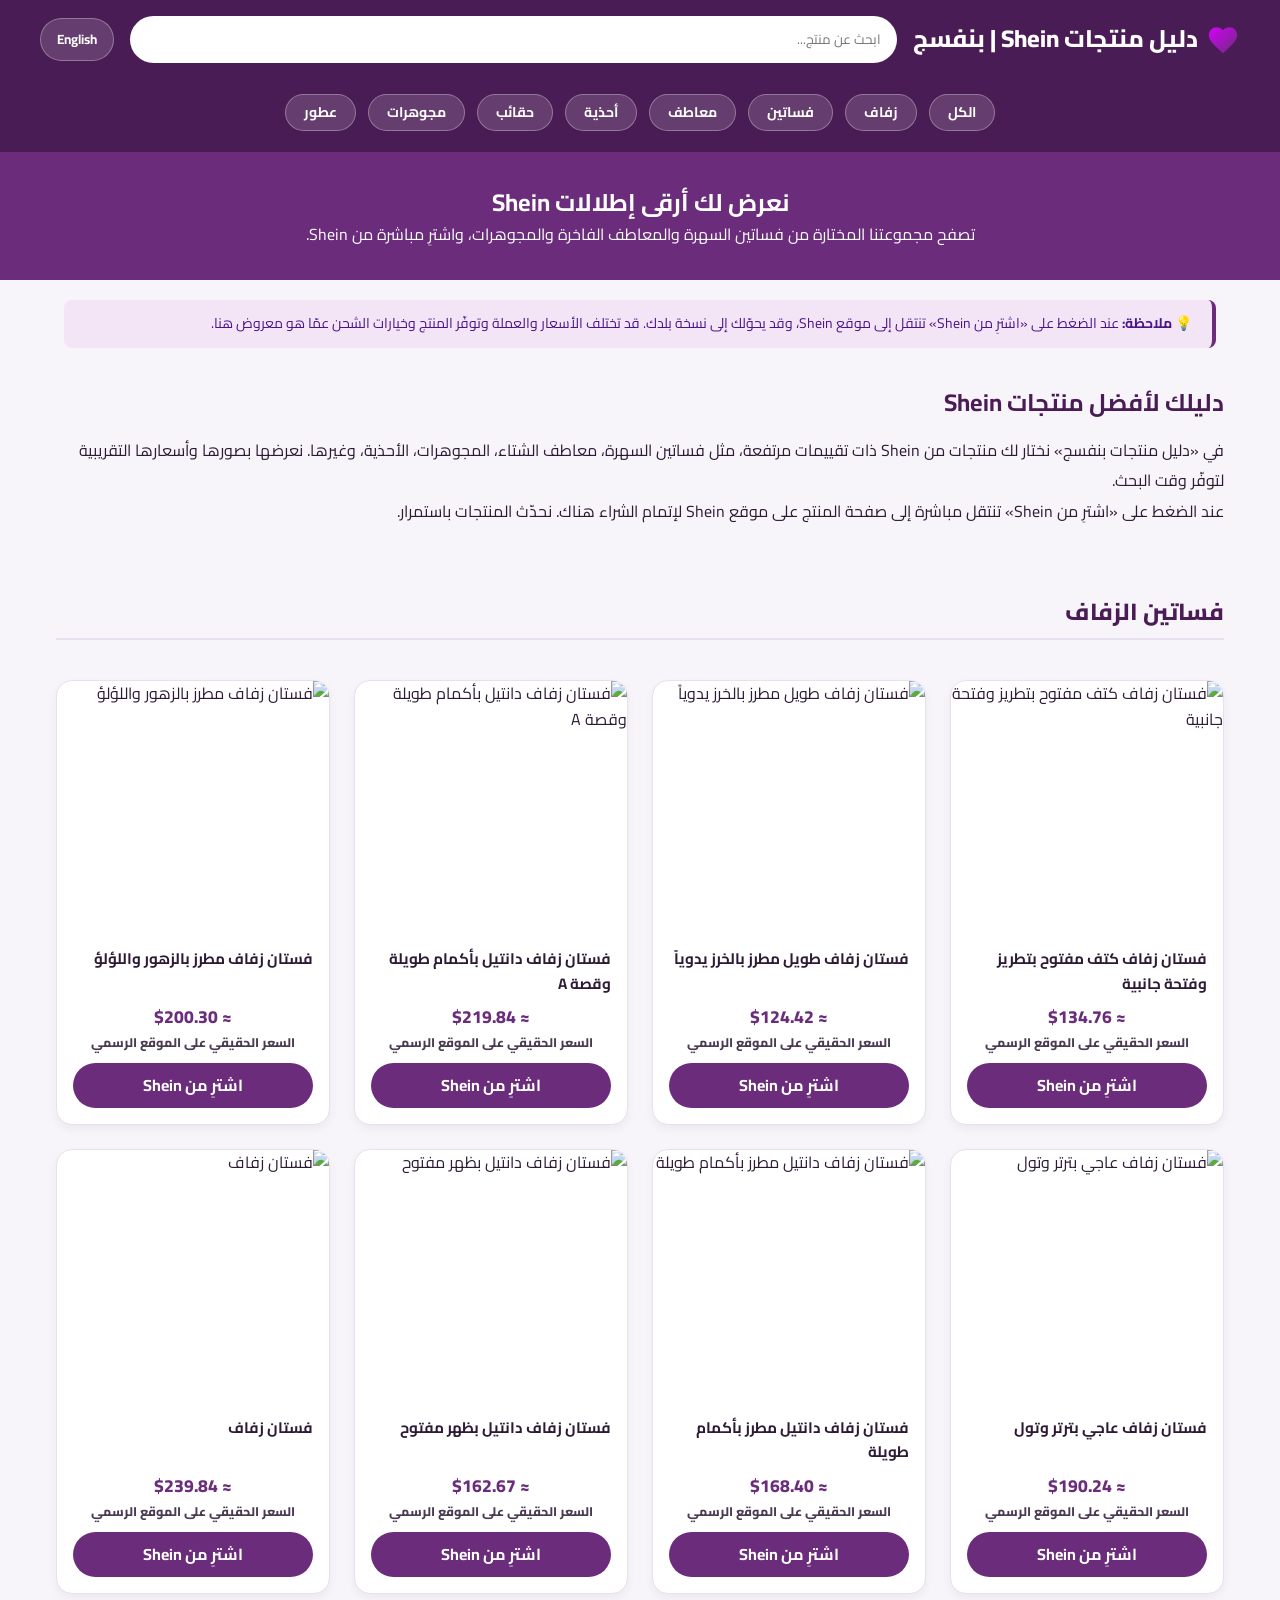
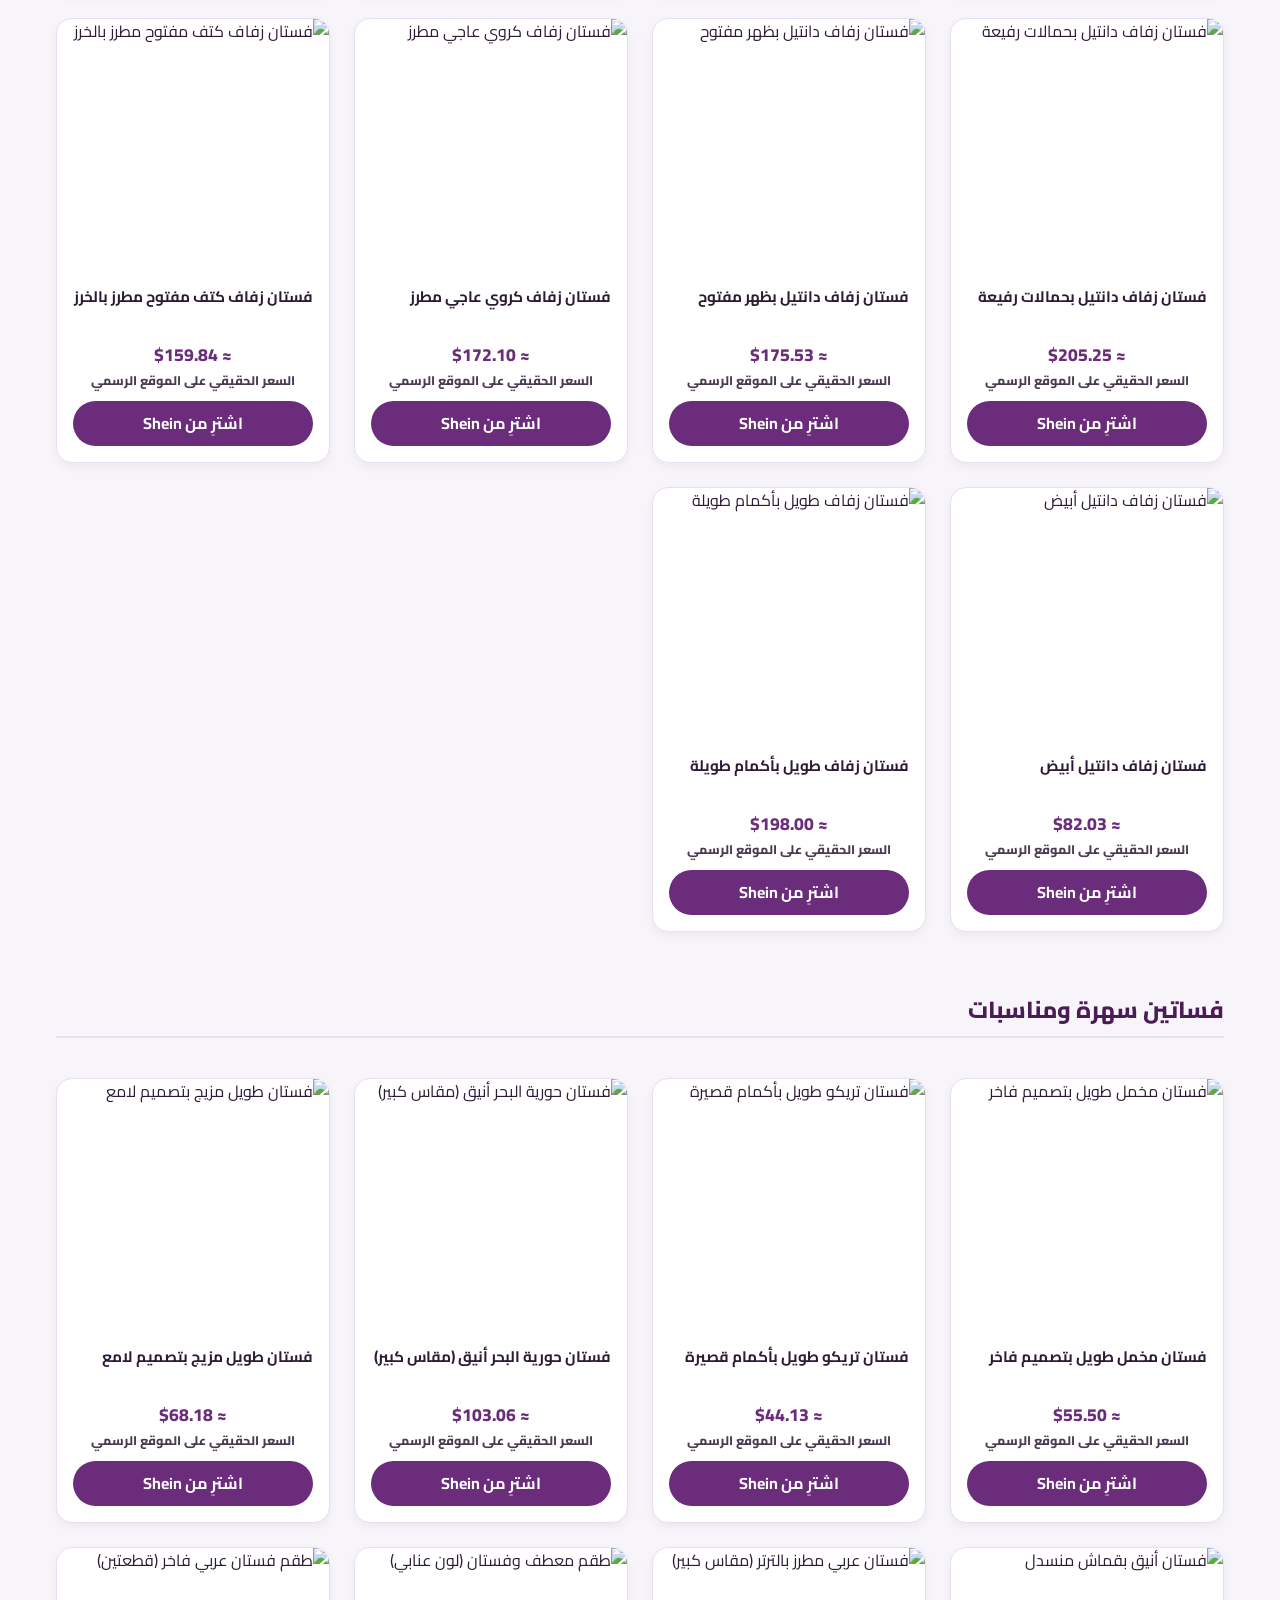
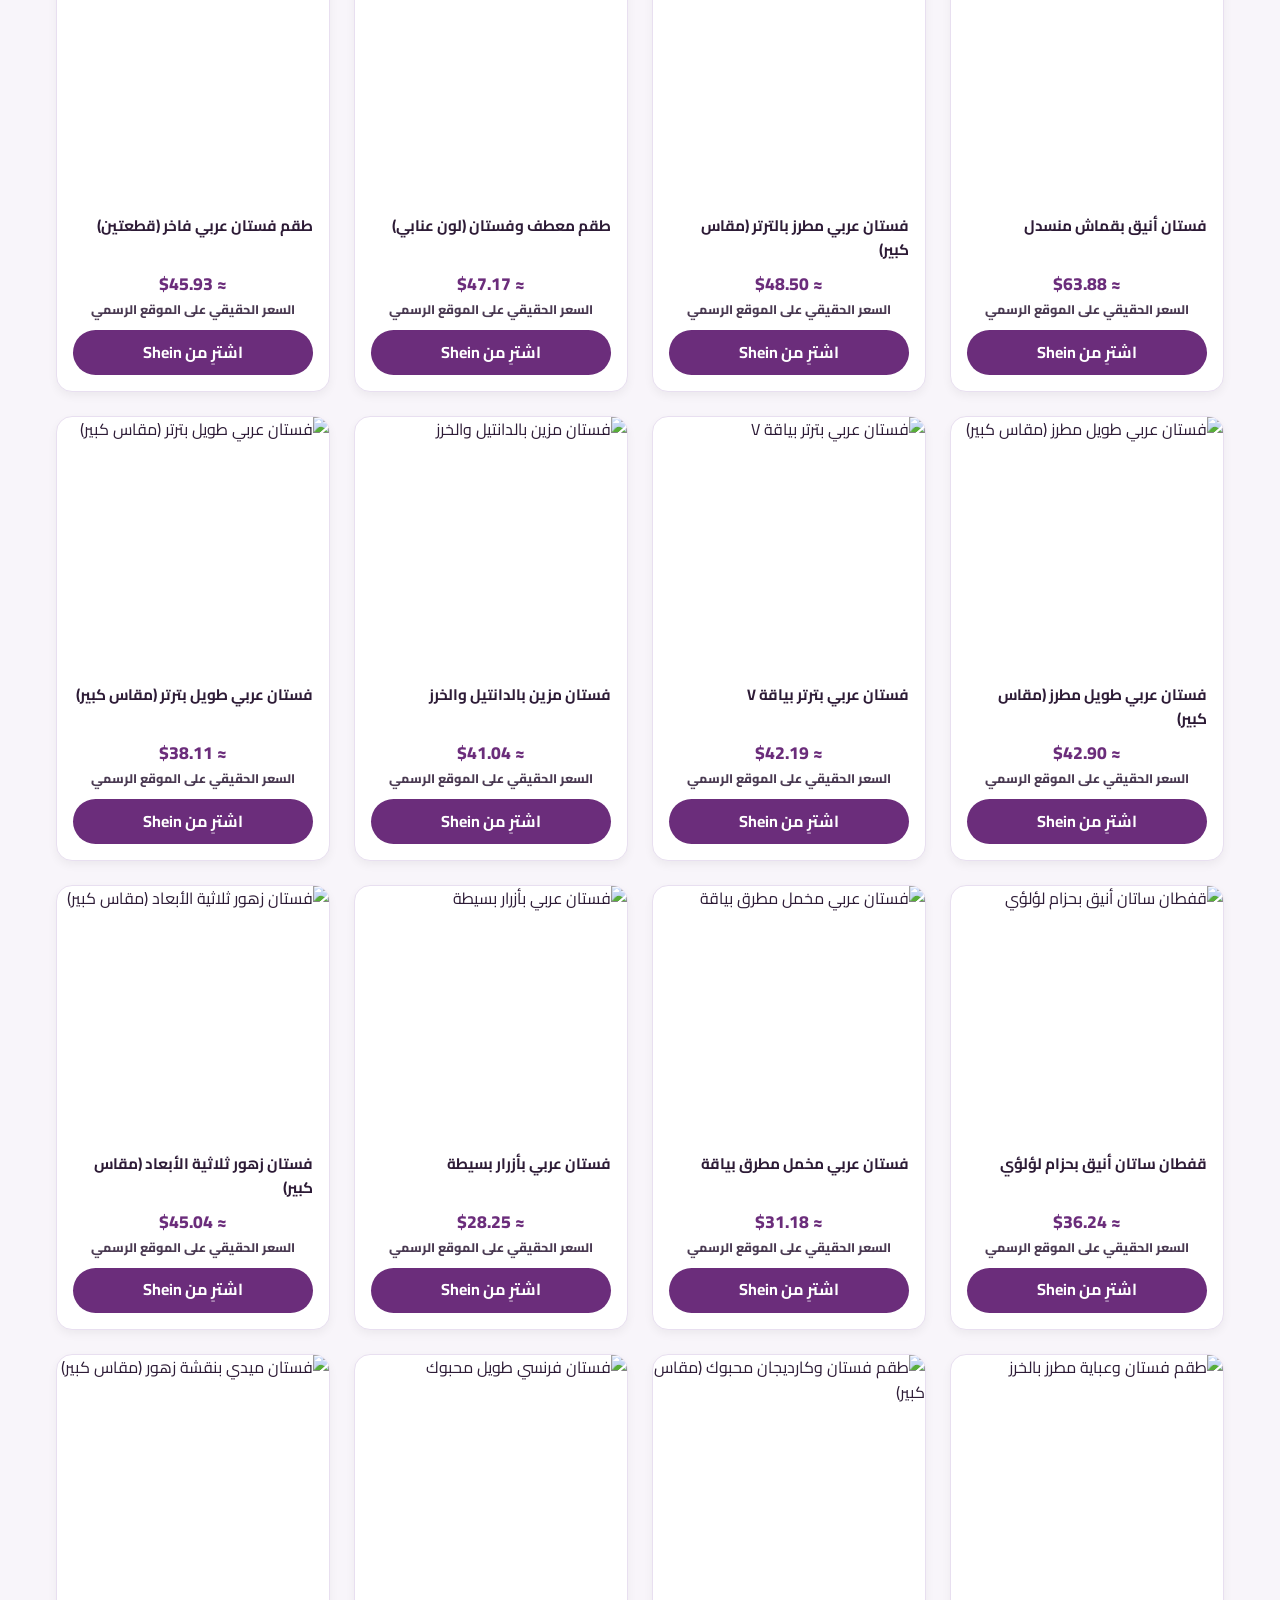
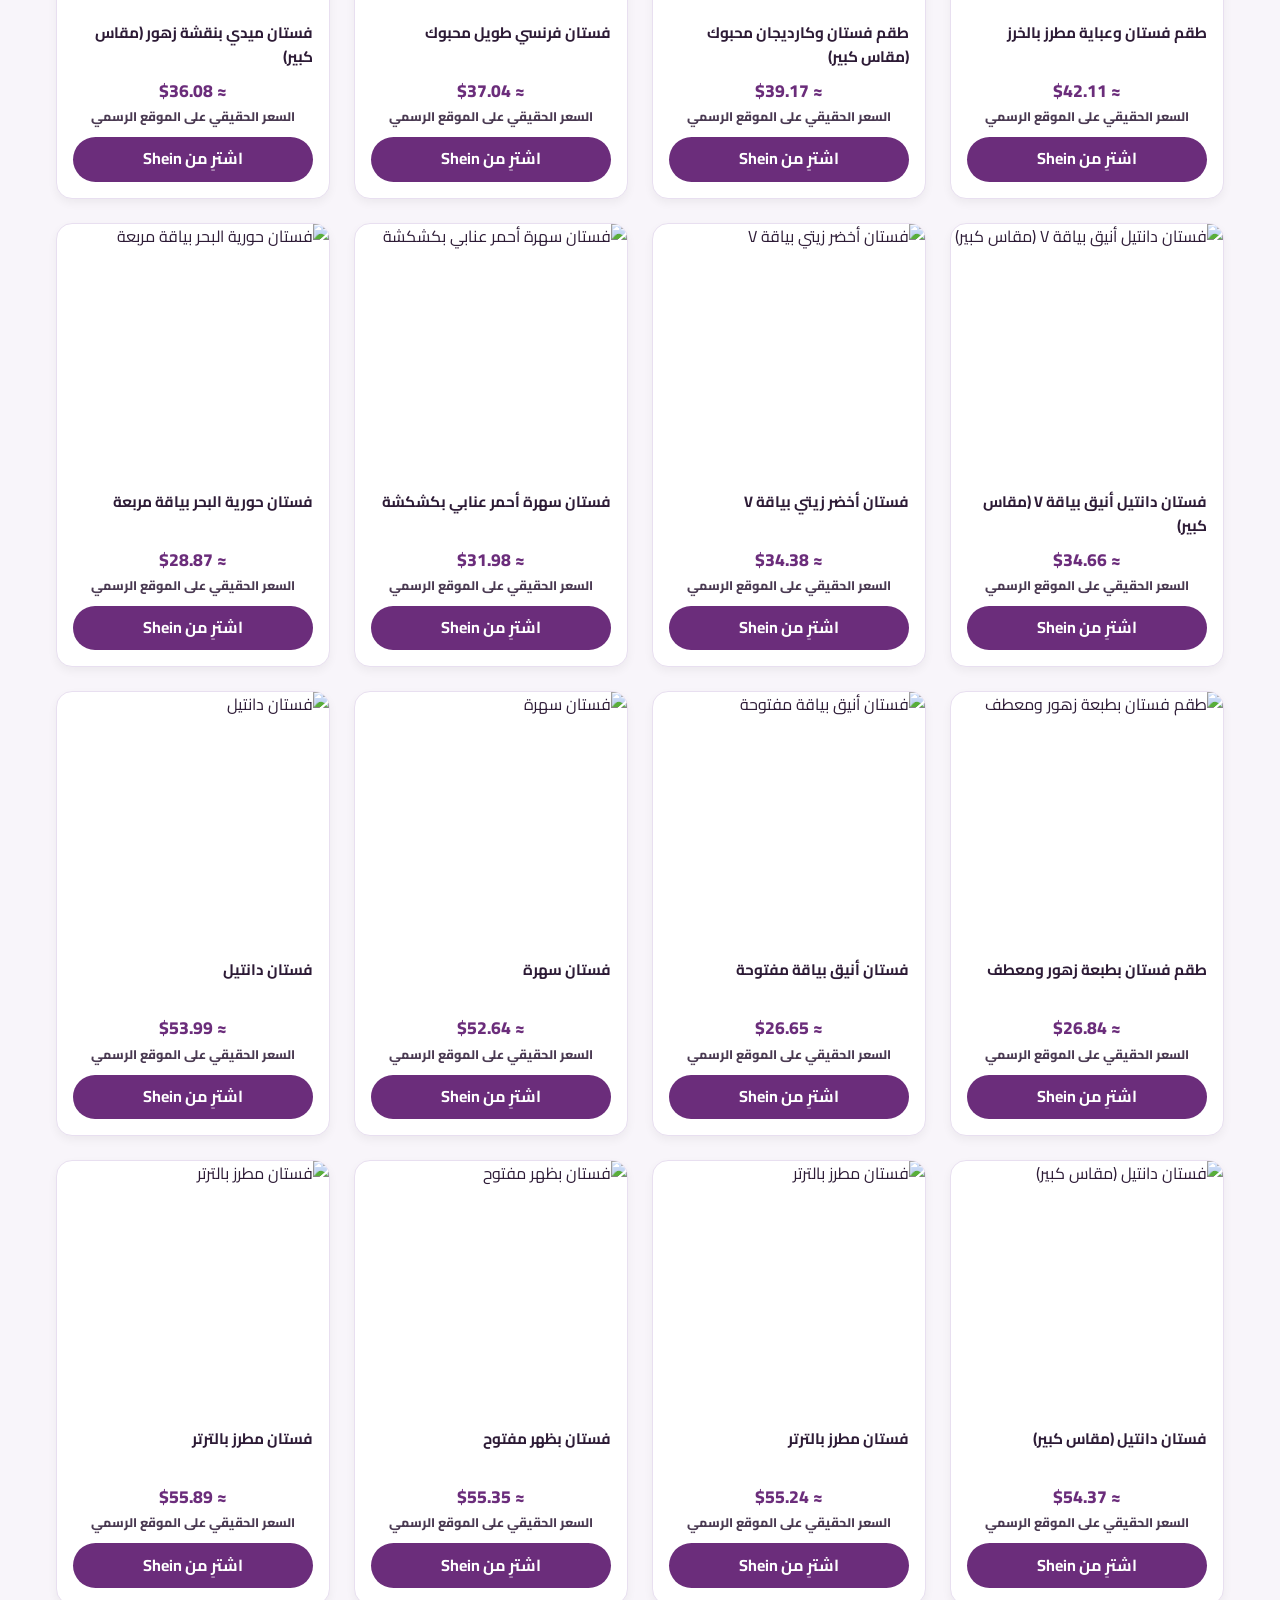
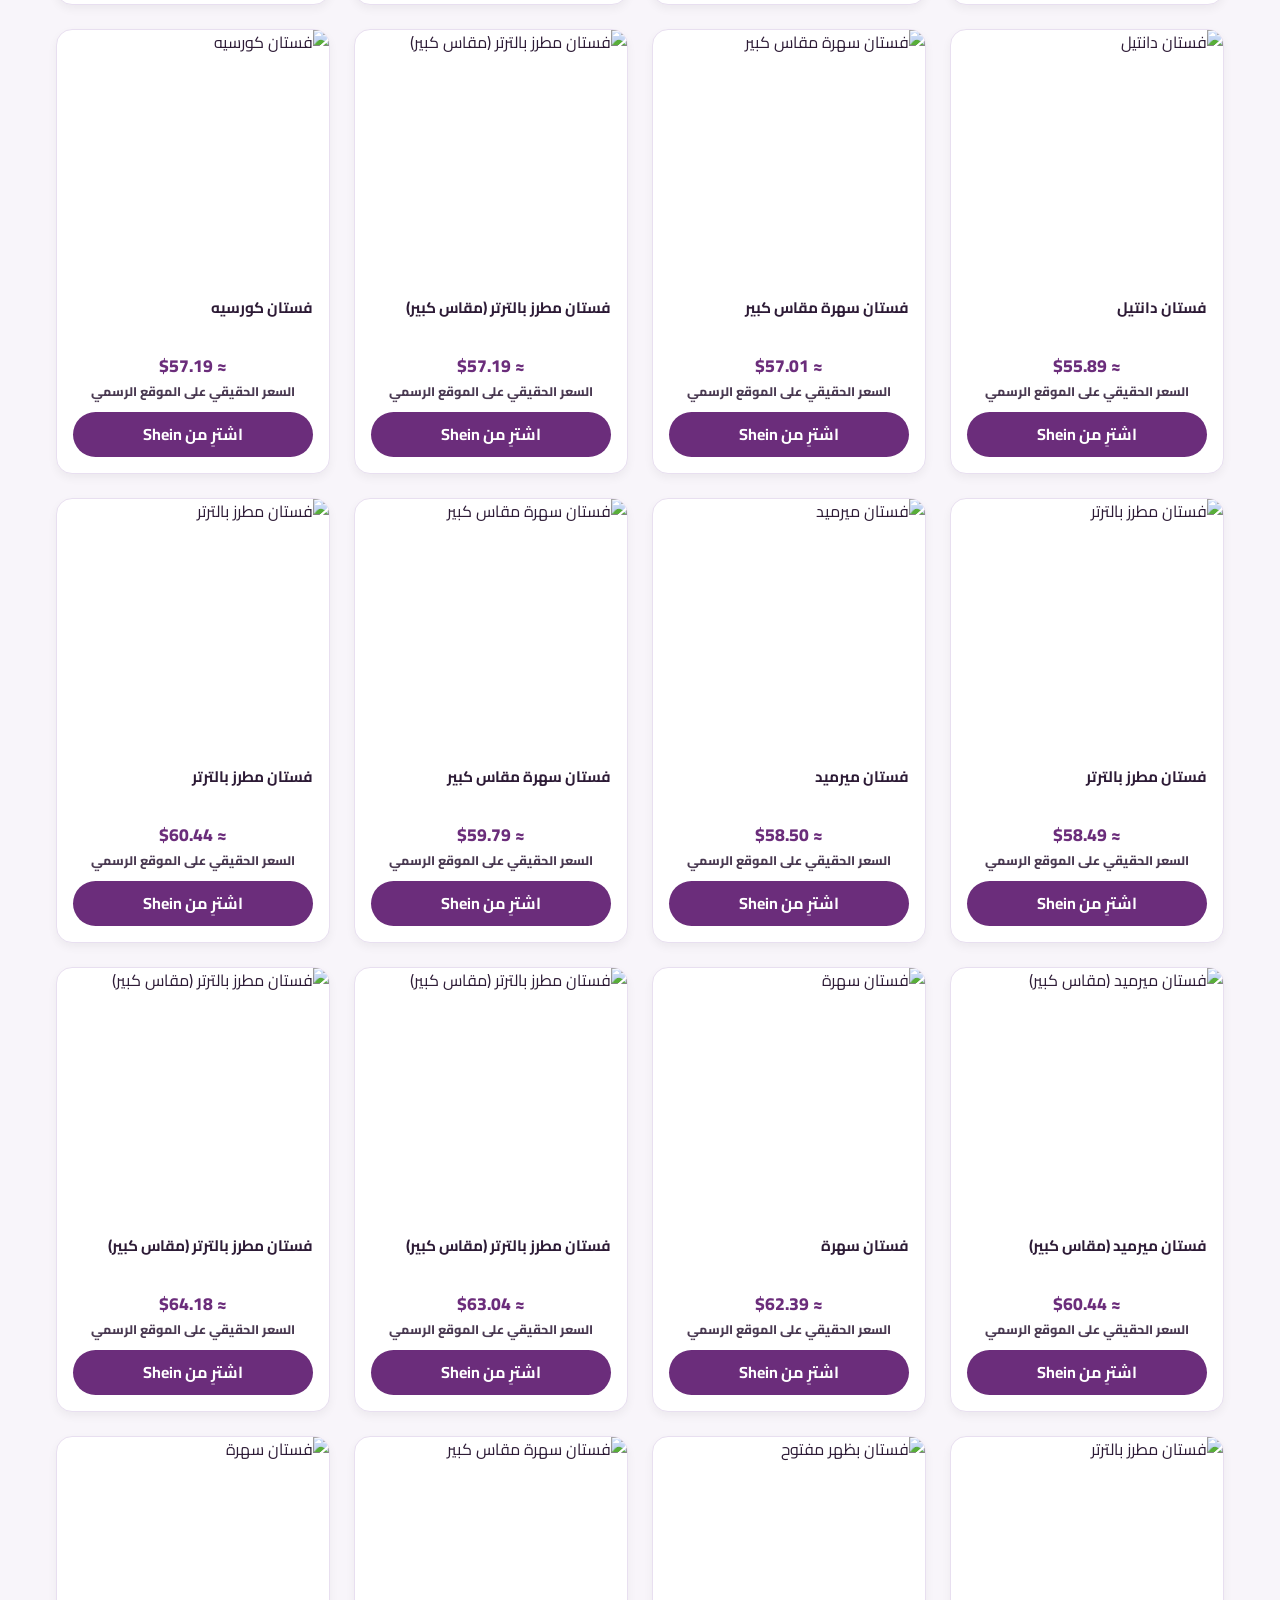
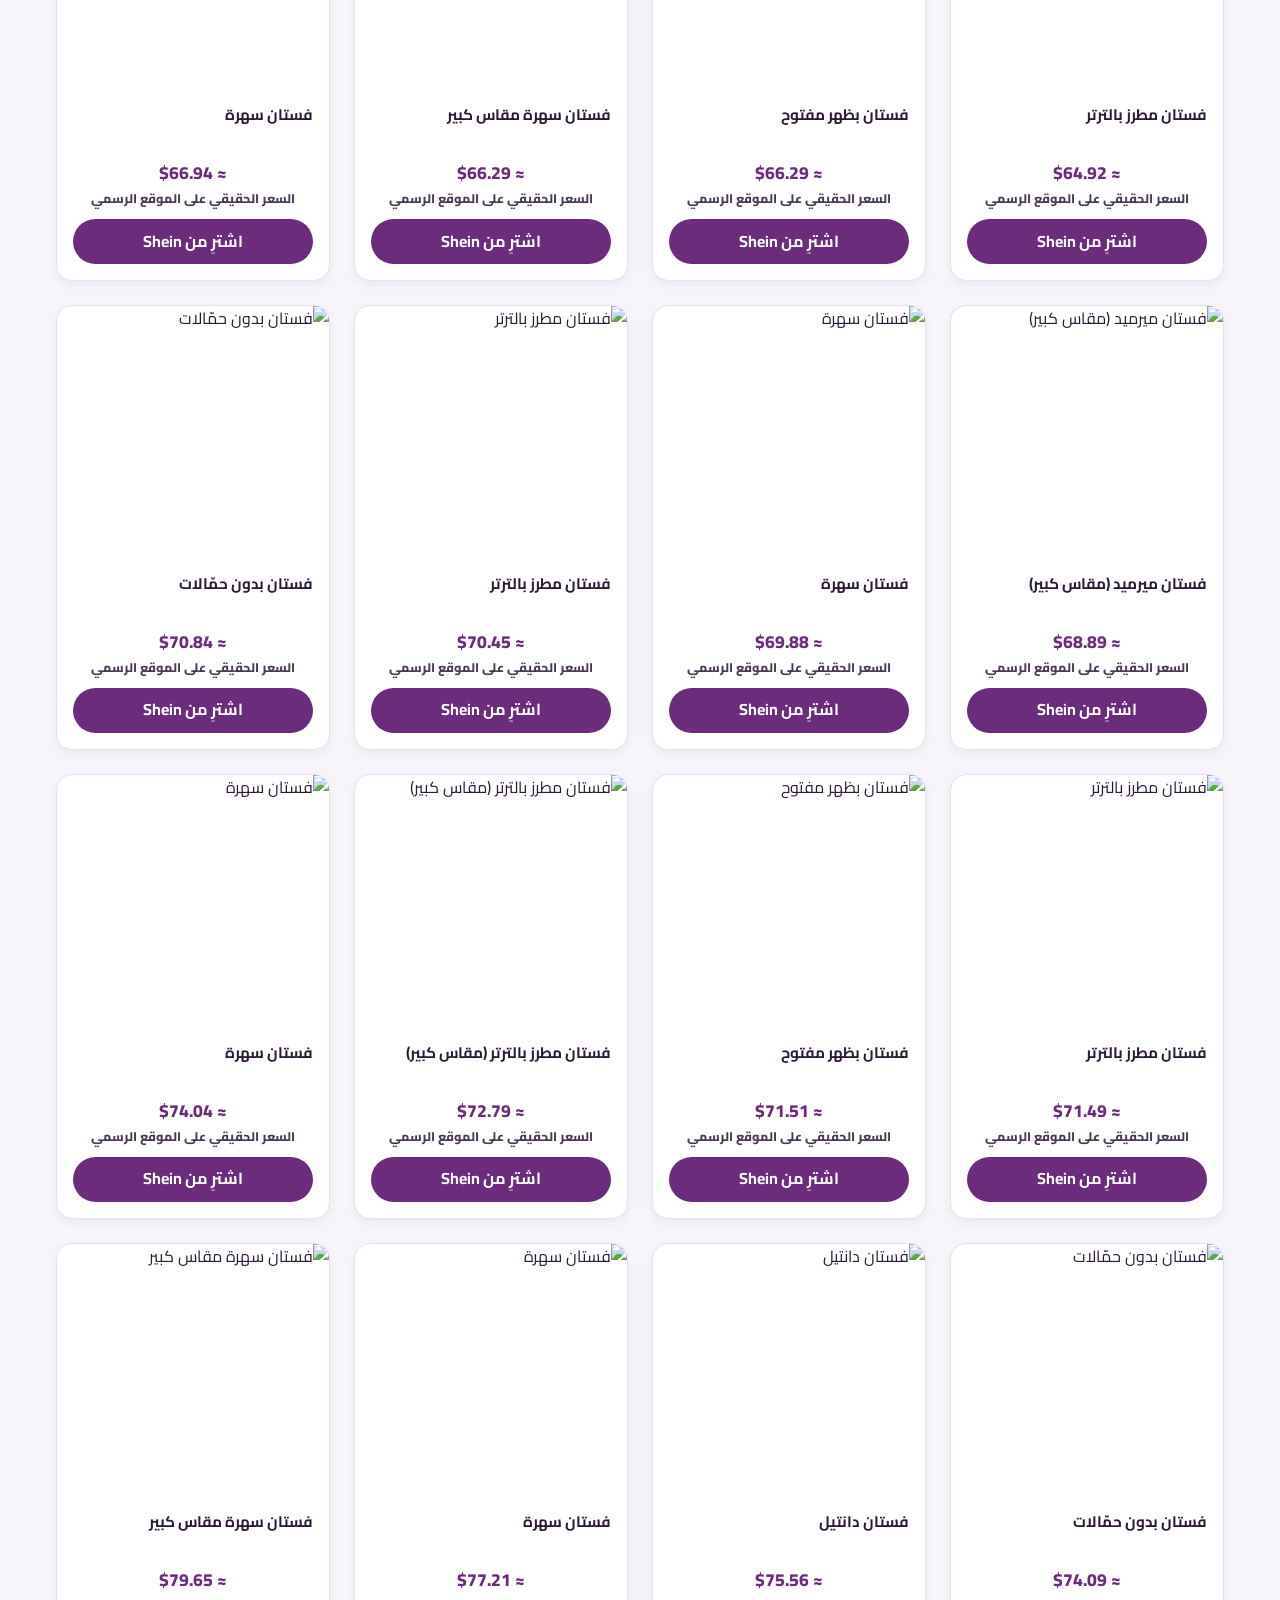
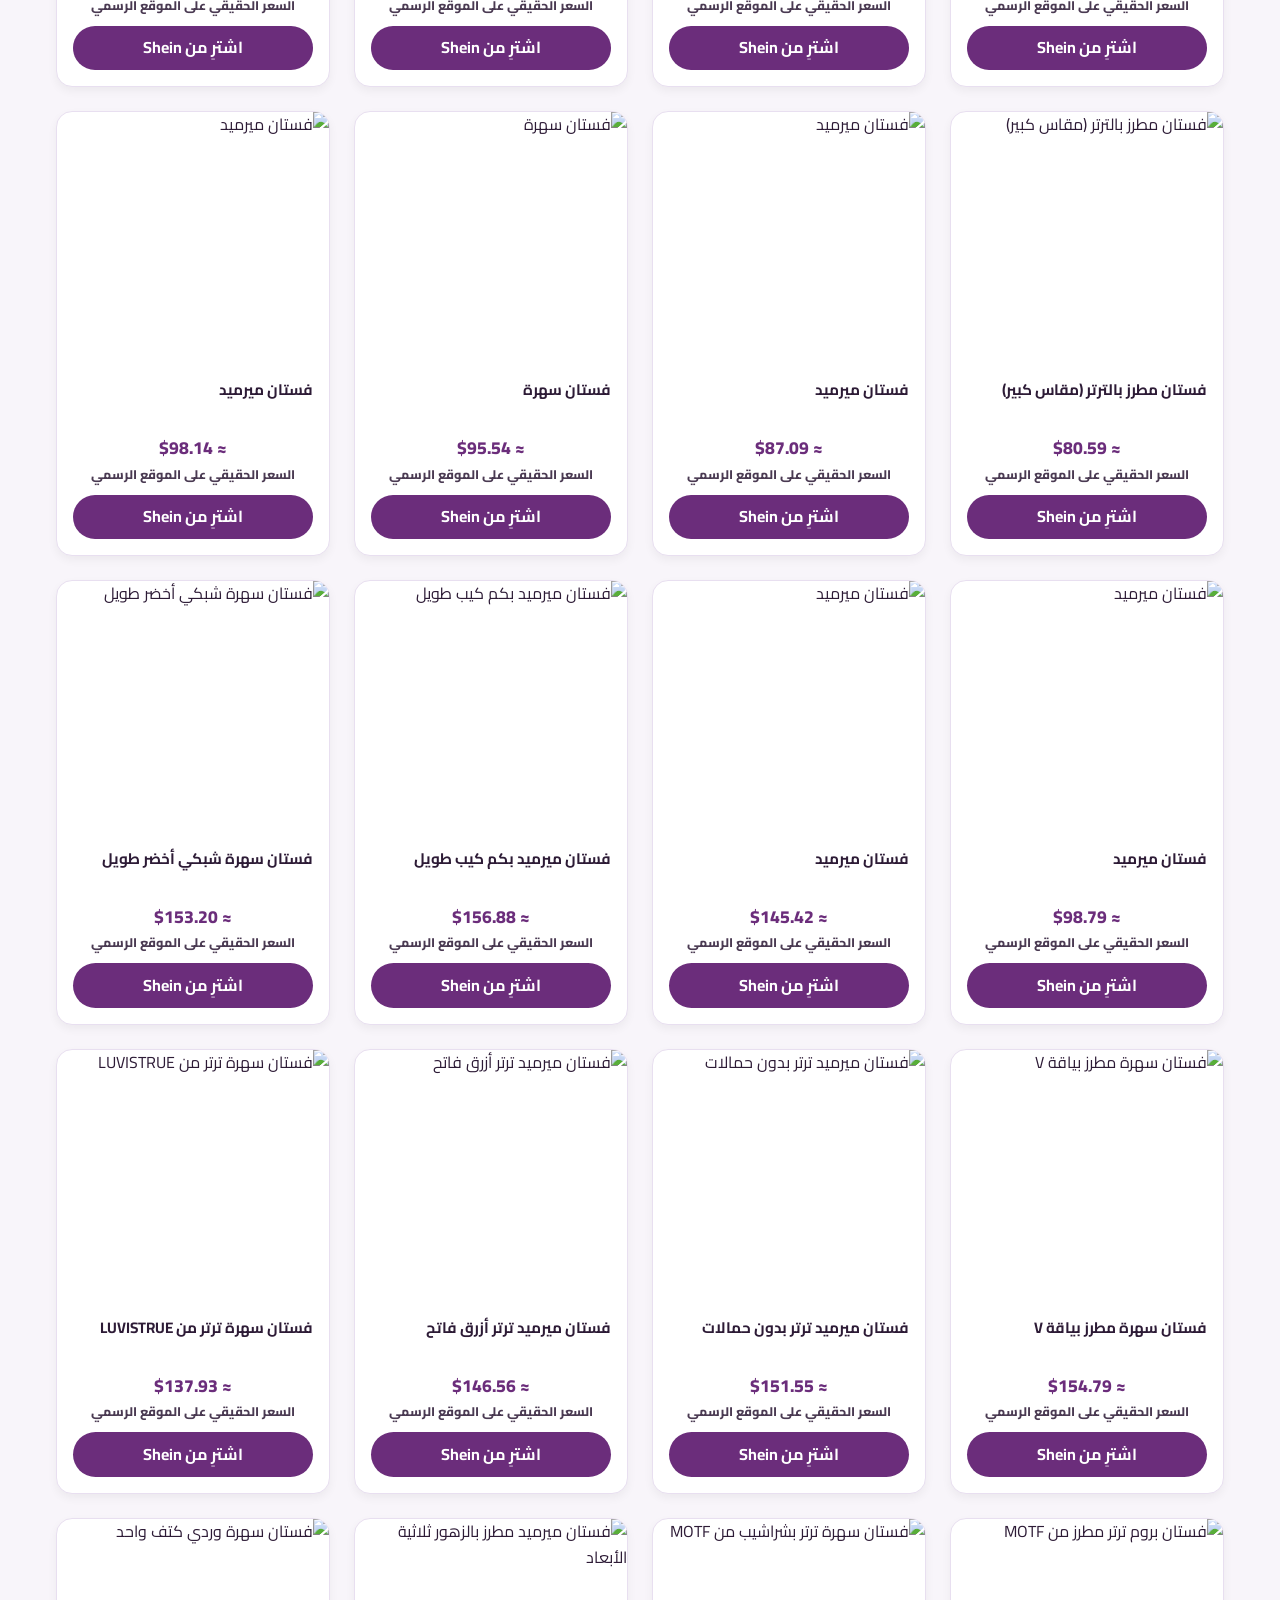
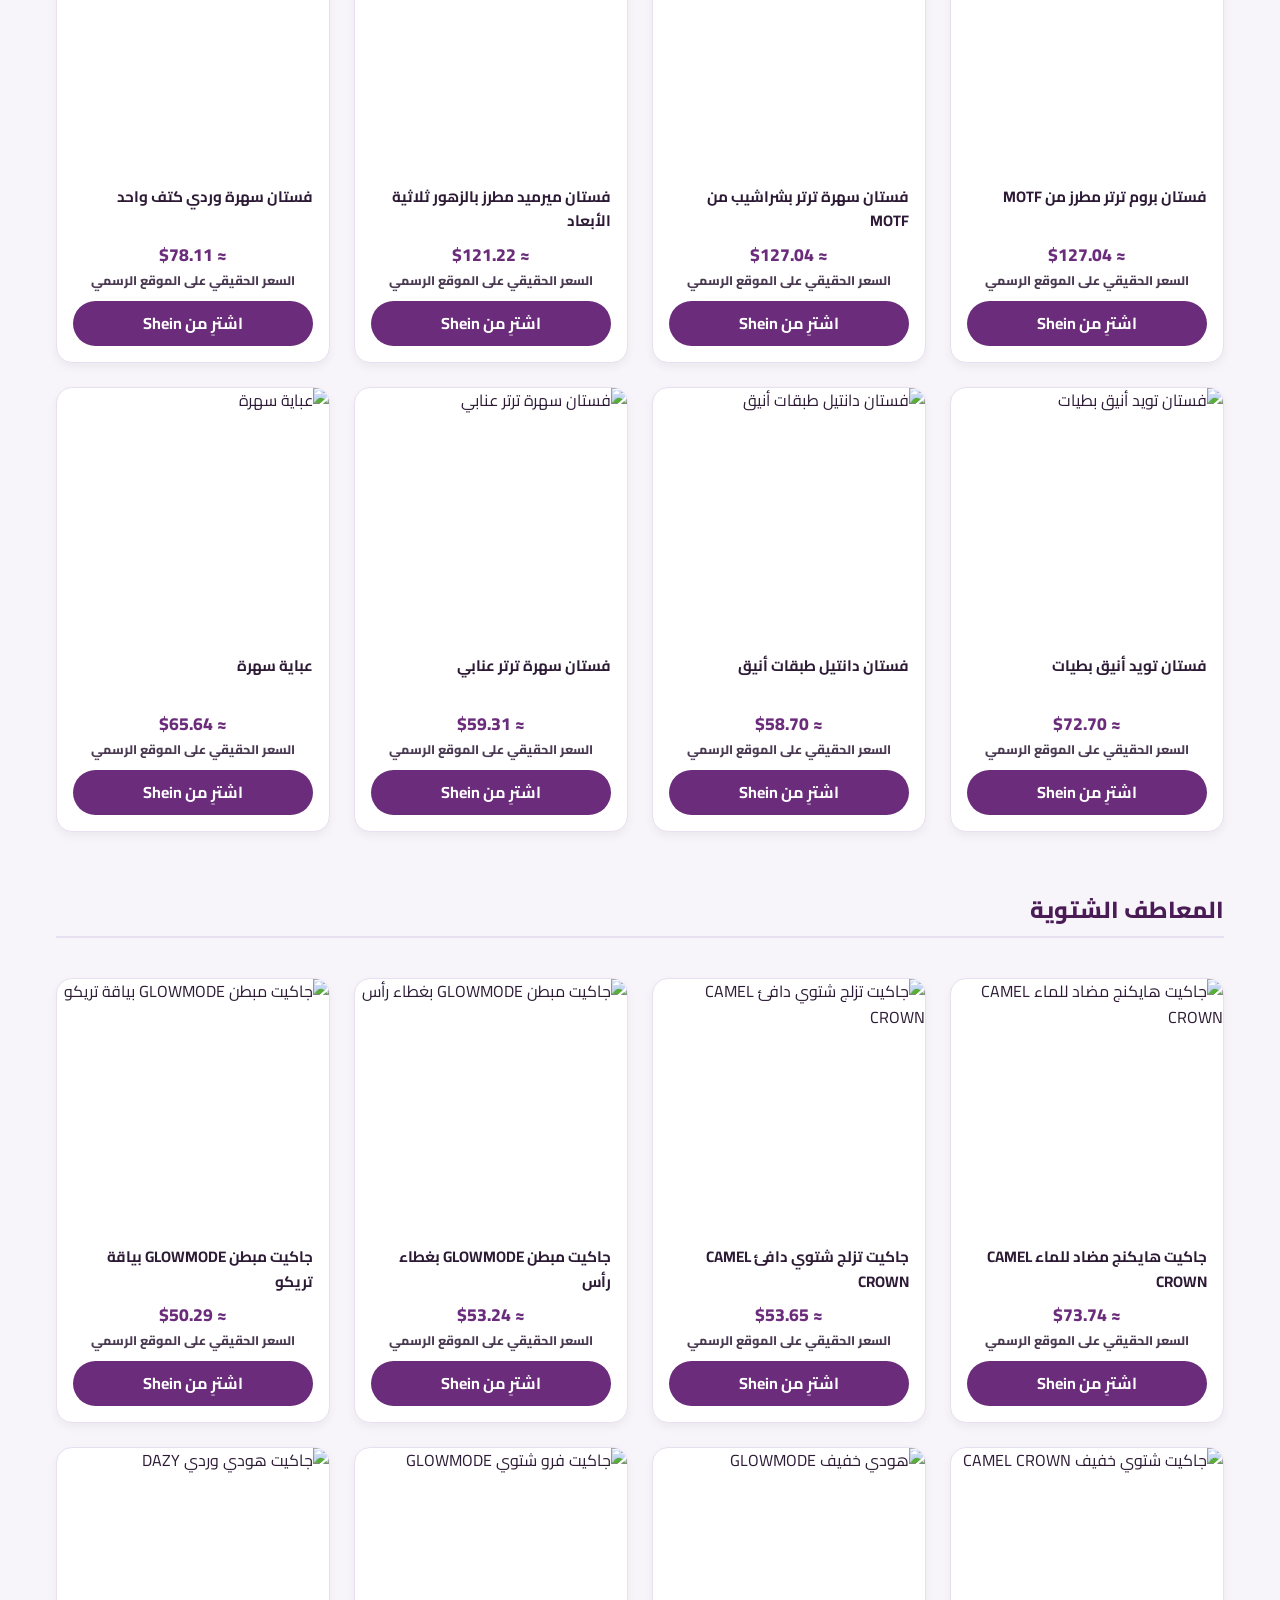
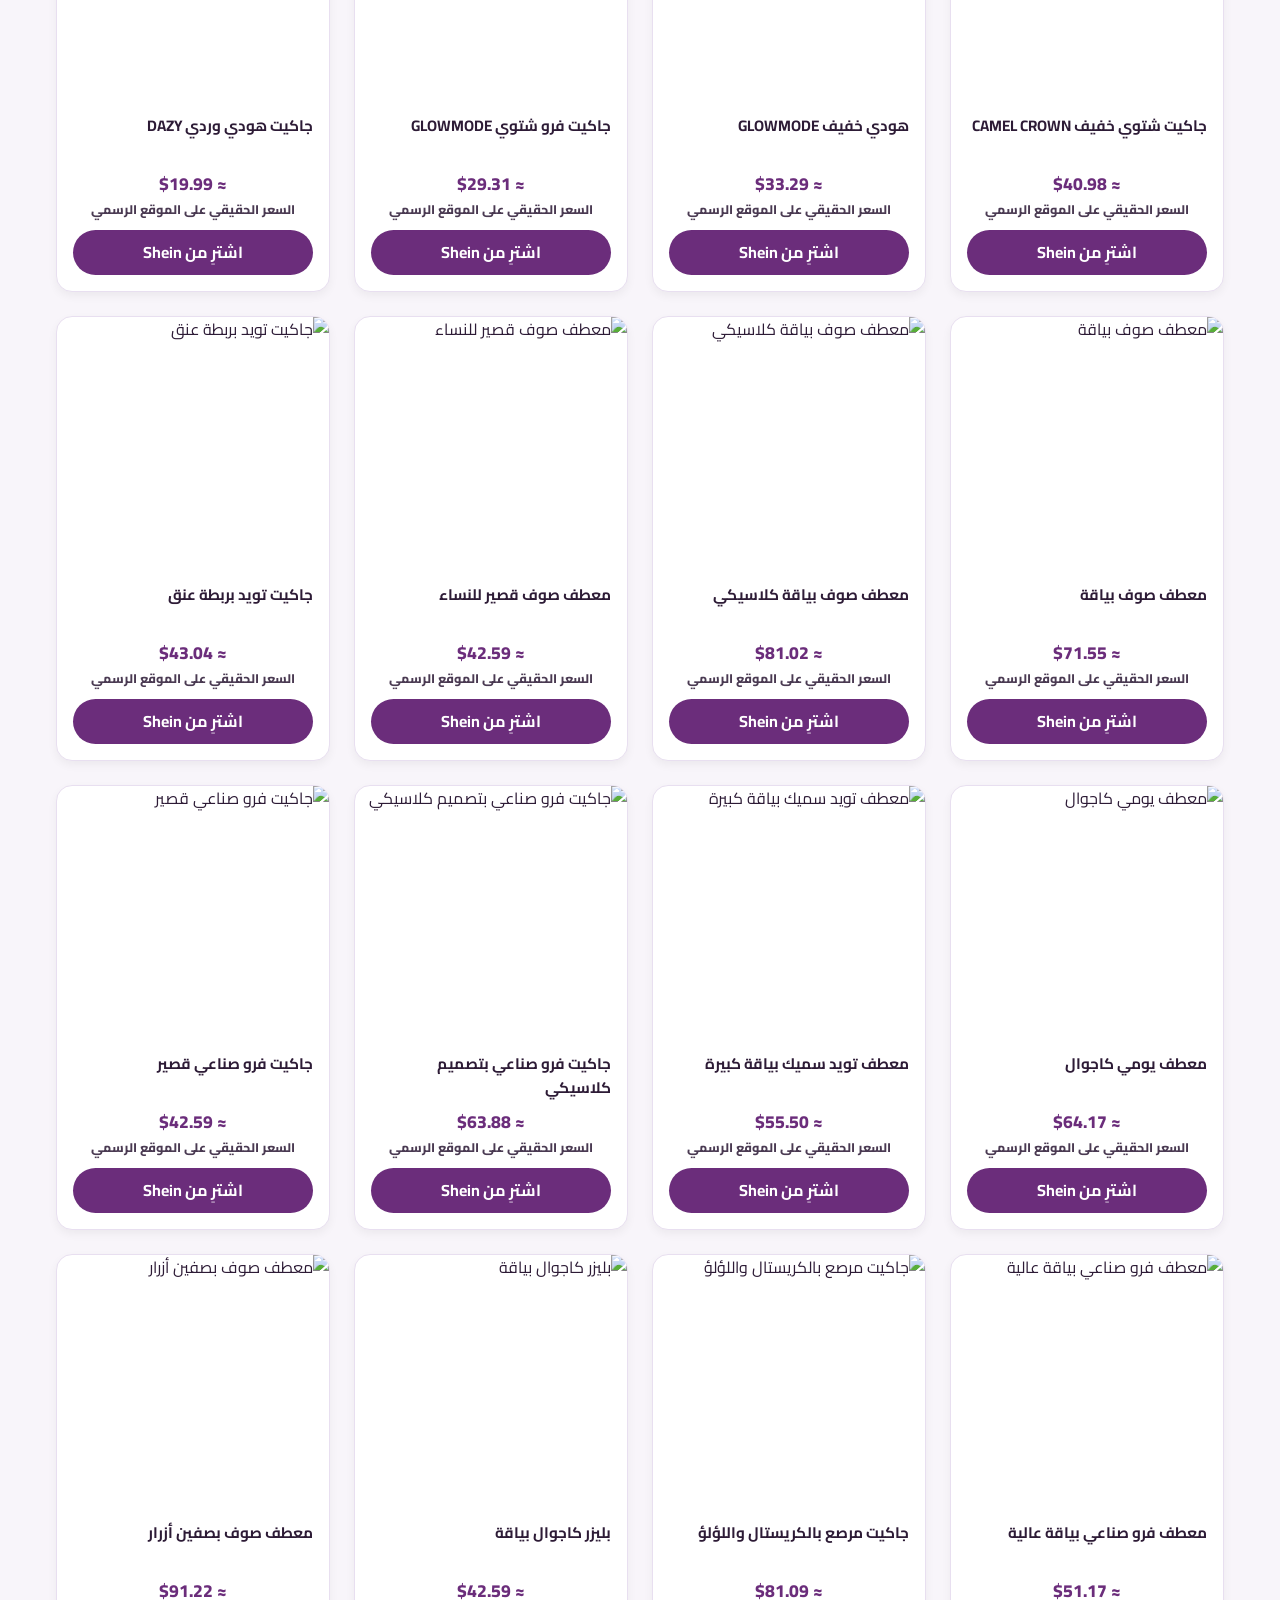
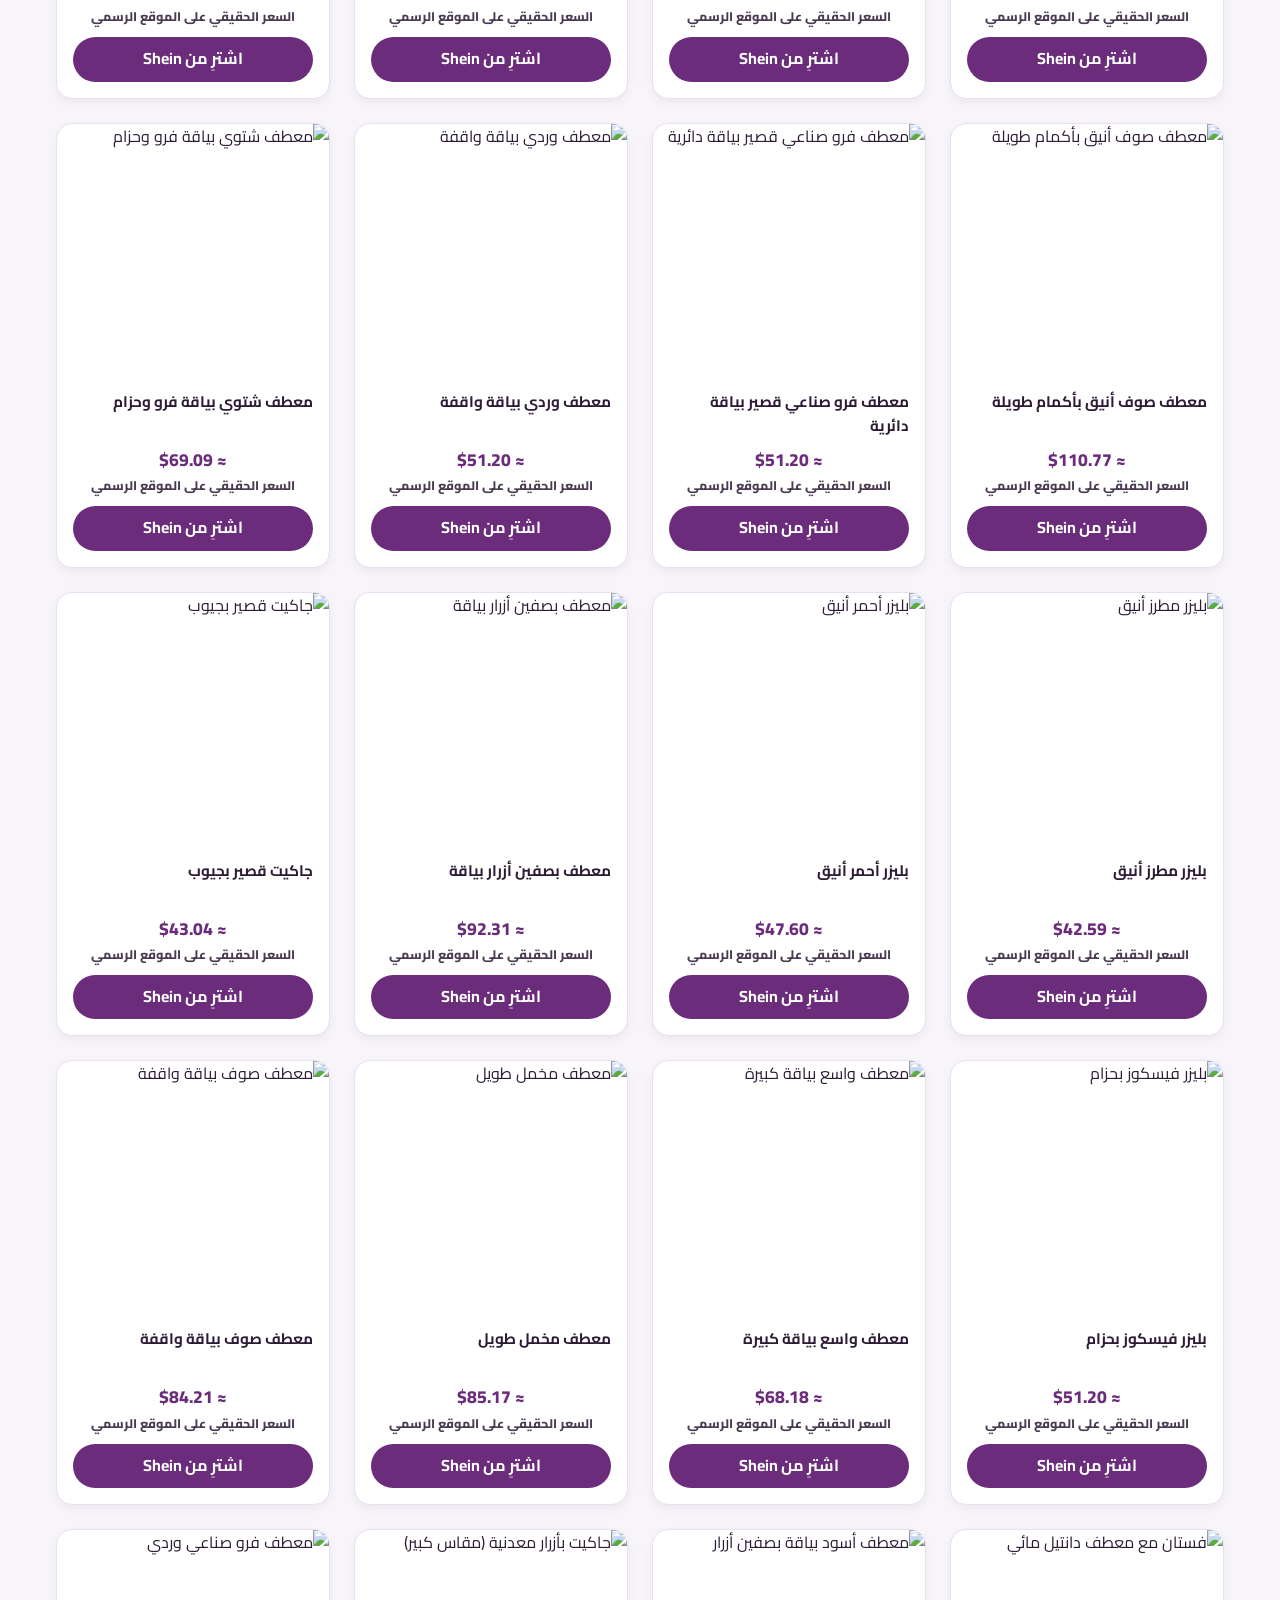
==== index.html @ 80bfaa81 "Update index.html" ====
<!DOCTYPE html>
<html lang="ar" dir="rtl">
<head>
  <meta charset="UTF-8" />
  <meta name="viewport" content="width=device-width, initial-scale=1.0" />
<title>دليل منتجات بنفسج | أفضل منتجات Shein المختارة</title>
<meta name="description" content="دليل بنفسج يعرض لك منتجات مختارة من Shein: فساتين سهرة ومعاطف شتوية وإكسسوارات بتقييمات مرتفعة، مع رابط مباشر لصفحة المنتج."> 
  <meta name="theme-color" content="#6B2D7B" />
  <meta name="google-site-verification" content="H0hbJoiD0f5xcJP65XWNR7bs_-UE9PSpm1vHqpBJnGA" />
  <link href="https://fonts.googleapis.com/css2?family=Cairo:wght@400;500;600;700;800&display=swap" rel="stylesheet">
  <style>
    html[lang="en"] .lang-ar { display: none; }
html[lang="ar"] .lang-en { display: none; }
    .seo-text-section { display: none; }
    :root { --primary: #6B2D7B; --primary-dark: #4A1C55; --bg: #F8F5FA; --card: #FFF; --text: #2D1B36; --border: #E8DFF0; --radius: 16px; }
    * { margin: 0; padding: 0; box-sizing: border-box; }
    body { font-family: 'Cairo', sans-serif; background: var(--bg); color: var(--text); line-height: 1.6; }
    header { background: var(--primary-dark); color: #fff; padding: 1rem; position: sticky; top: 0; z-index: 1000; }
    .header-inner { max-width: 1200px; margin: 0 auto; display: flex; align-items: center; justify-content: space-between; gap: 1rem; flex-wrap: wrap; }
    .logo { font-size: 1.5rem; font-weight: 800; color: #fff; text-decoration: none; font-family: 'Cairo', 'Segoe UI Emoji', 'Apple Color Emoji', 'Noto Color Emoji', sans-serif; }
    .search-box { flex: 1; min-width: 200px; display: flex; }
    .search-box input { width: 100%; padding: 0.7rem 1rem; border: none; border-radius: 50px; font-family: inherit; outline: none; }
    .header-actions { display: flex; gap: 0.5rem; }
    .btn-header { background: rgba(255,255,255,0.15); border: 1px solid rgba(255,255,255,0.3); color: #fff; padding: 0.5rem 1rem; border-radius: 50px; cursor: pointer; font-family: inherit; font-weight: bold; }
    .hero { background: var(--primary); color: #fff; padding: 2rem; text-align: center; }
    .container { max-width: 1200px; margin: 2rem auto; padding: 0 1rem; }
    .products-grid { display: grid; grid-template-columns: repeat(auto-fill, minmax(240px, 1fr)); gap: 1.5rem; }
    .product-card { background: var(--card); border-radius: var(--radius); overflow: hidden; box-shadow: 0 4px 10px rgba(0,0,0,0.05); display: flex; flex-direction: column; border: 1px solid var(--border); }
    .product-img { width: 100%; height: 250px; object-fit: cover; }
    .product-body { padding: 1rem; display: flex; flex-direction: column; flex: 1; }
    .product-title { font-weight: bold; margin-bottom: 0.5rem; height: 3rem; overflow: hidden; font-size: 0.95rem; }
    .product-footer { display: flex; justify-content: space-between; align-items: center; margin-top: auto; }
    .product-price { color: var(--primary); font-weight: 800; font-size: 1.2rem; }
    .btn-add { background: var(--primary); color: #fff; border: none; padding: 0.6rem 1rem; border-radius: 50px; cursor: pointer; font-family: inherit; font-weight: bold; }
    /* السلة */
    .cart-overlay { position: fixed; inset: 0; background: rgba(0,0,0,0.5); z-index: 2000; display: none; }
    .cart-overlay.open { display: block; }
    .cart-sidebar { position: fixed; top: 0; left: 0; width: 350px; height: 100%; background: #fff; z-index: 2001; transform: translateX(-100%); transition: 0.3s; display: flex; flex-direction: column; }
    .cart-overlay.open .cart-sidebar { transform: translateX(0); }
    .cart-header { background: var(--primary); color: #fff; padding: 1rem; display: flex; justify-content: space-between; }
    .cart-items { flex: 1; overflow-y: auto; padding: 1rem; }
    .cart-footer { padding: 1rem; border-top: 1px solid var(--border); }
    .btn-checkout { width: 100%; padding: 1rem; background: var(--primary); color: #fff; border: none; border-radius: 50px; font-weight: bold; cursor: pointer; }
    footer { background: var(--primary-dark); color: #fff; text-align: center; padding: 2rem 1rem; margin-top: 3rem; }
    footer a { color: #C77DFF; text-decoration: none; font-weight: bold; }
    /* 🟢 تنسيقات خاصة للهواتف المحمولة (لجعل المنتجات عمودين) */
@media (max-width: 768px) {
  .products-grid { 
    grid-template-columns: repeat(2, 1fr) !important; /* تقسيم الشاشة لعمودين */
    gap: 10px !important; /* تقليل المسافات بين المنتجات */
    padding: 0 10px; /* مساحة جانبية بسيطة */
  }
  .product-img { 
    height: 180px !important; /* تصغير ارتفاع الصورة لتناسب العمودين */
  }
  .product-body { 
    padding: 0.6rem !important; /* تقليل الحواف الداخلية */
  }
  .product-title { 
    font-size: 0.8rem !important; /* تصغير حجم الخط */
    height: 2.6rem !important; /* تحديد ارتفاع ثابت للعنوان حتى لا تختلف أحجام الكروت */
    margin-bottom: 0.3rem !important;
  }
  .product-price { 
    font-size: 0.95rem !important; /* تصغير السعر */
  }
  .product-price small {
    font-size: 0.6rem !important; /* تصغير الملاحظة تحت السعر */
  }
  .btn-add { 
    padding: 0.4rem !important; /* تصغير زر الشراء */
    font-size: 0.8rem !important;
  }
}
    /* تنسيق القائمة العلوية كمربعات أنيقة */
.nav-menu {
  display: flex;
  gap: 12px; /* المسافة بين المربعات */
  flex-wrap: wrap;
  justify-content: center;
  width: 100%;
  margin-top: 15px;
  padding-bottom: 5px;
}
.nav-menu a {
  color: #fff;
  text-decoration: none;
  padding: 6px 18px; /* الحشوة الداخلية (الطول والعرض) */
  background: rgba(255, 255, 255, 0.15); /* لون خلفية شفاف */
  border: 1px solid rgba(255, 255, 255, 0.3); /* إطار خفيف */
  border-radius: 50px; /* جعل الحواف دائرية (شكل كبسولة) */
  font-weight: bold;
  font-size: 14px;
  transition: all 0.3s ease; /* حركة ناعمة عند التمرير */
}
/* تأثير عند تمرير الماوس فوق المربع (على الكمبيوتر) */
.nav-menu a:hover {
  background: rgba(255, 255, 255, 0.3);
  transform: translateY(-2px); /* يرتفع قليلاً */
}
  </style>
</head>
<body>
 <header>
  <div class="header-inner">
   <a href="#" class="logo" style="display: flex; align-items: center; gap: 8px;">
  <svg xmlns="http://www.w3.org/2000/svg" width="34" height="34" viewBox="0 0 24 24" style="min-width: 34px;">
    <defs>
      <linearGradient id="heartGradient" x1="0%" y1="0%" x2="100%" y2="100%">
        <stop offset="0%" style="stop-color:#D500F9; stop-opacity:1" />
        <stop offset="100%" style="stop-color:#6B2D7B; stop-opacity:1" />
      </linearGradient>
    </defs>
    <path fill="url(#heartGradient)" d="M12 21.35l-1.45-1.32C5.4 15.36 2 12.28 2 8.5 2 5.42 4.42 3 7.5 3c1.74 0 3.41.81 4.5 2.09C13.09 3.81 14.76 3 16.5 3 19.58 3 22 5.42 22 8.5c0 3.78-3.4 6.86-8.55 11.54L12 21.35z"/>
  </svg>
  <span data-ar="دليل منتجات Shein | بنفسج" data-en="Shein Products Guide | Banafsaj">دليل منتجات Shein | بنفسج</span>
</a>
    <div class="search-box">
      <input type="text" id="searchInput" placeholder="ابحث عن منتج..." oninput="renderProducts()" />
    </div>
    <div class="header-actions">
      <button class="btn-header" id="langBtn" onclick="toggleLang()">English</button>
    </div>
<!-- قائمة التنقل الذكية (تدعم اللغتين) -->
<!-- القائمة العلوية بشكل مربعات -->
<nav class="nav-menu">
  <a href="index.html" data-ar="الكل" data-en="All">الكل</a>
  <a href="?cat=wedding" data-ar="زفاف" data-en="Wedding">زفاف</a>
  <a href="?cat=dresses" data-ar="فساتين" data-en="Dresses">فساتين</a>
  <a href="?cat=coats" data-ar="معاطف" data-en="Coats">معاطف</a>
  <a href="?cat=shoes" data-ar="أحذية" data-en="Shoes">أحذية</a>
  <a href="?cat=bags" data-ar="حقائب" data-en="Bags">حقائب</a>
  <a href="?cat=jewelry" data-ar="مجوهرات" data-en="Jewelry">مجوهرات</a>
  <a href="?cat=perfumes" data-ar="عطور" data-en="Perfumes">عطور</a>
</nav>
  </div>
</header>

<section class="hero">
  <h1 data-ar="نعرض لك أرقى إطلالات Shein" data-en="We curate the finest Shein looks">نعرض لك أرقى إطلالات Shein</h1>
  <p data-ar="تصفح مجموعتنا المختارة من فساتين السهرة والمعاطف الفاخرة والمجوهرات، واشترِ مباشرة من Shein." data-en="Browse our selection of evening dresses, winter coats and jewelry, and buy directly from Shein.">تصفح مجموعتنا المختارة من فساتين السهرة والمعاطف الفاخرة والمجوهرات، واشترِ مباشرة من Shein.</p>
</section>

<div style="background:#f3e5f5;border-right:4px solid #6B2D7B;padding:12px 20px;margin:20px auto 0;max-width:1200px;width:90%;border-radius:8px;color:#4a148c;font-size:14px;line-height:1.7;"
     data-ar="💡 <strong>ملاحظة:</strong> عند الضغط على «اشترِ من Shein» تنتقل إلى موقع Shein، وقد يحوّلك إلى نسخة بلدك. قد تختلف الأسعار والعملة وتوفّر المنتج وخيارات الشحن عمّا هو معروض هنا."
     data-en="💡 <strong>Note:</strong> When you click “Buy on Shein” you are taken to Shein’s website, which may redirect you to your country’s version. Prices, currency, availability and shipping options may differ from what is shown here.">💡 <strong>ملاحظة:</strong> عند الضغط على «اشترِ من Shein» تنتقل إلى موقع Shein، وقد يحوّلك إلى نسخة بلدك. قد تختلف الأسعار والعملة وتوفّر المنتج وخيارات الشحن عمّا هو معروض هنا.</div>

<section style="max-width:1200px;margin:2rem auto 0;padding:0 1rem;line-height:1.9;">
  <h2 style="color:#4A1C55;margin-bottom:.6rem;" data-ar="دليلك لأفضل منتجات Shein" data-en="Your guide to the best Shein products">دليلك لأفضل منتجات Shein</h2>
  <p data-ar="في «دليل منتجات بنفسج» نختار لك منتجات من Shein ذات تقييمات مرتفعة، مثل فساتين السهرة، معاطف الشتاء، المجوهرات، الأحذية، وغيرها. نعرضها بصورها وأسعارها التقريبية لتوفّر وقت البحث."
   data-en="At Banafsaj Guide we pick highly rated Shein products such as evening dresses, winter coats, jewelry, shoes, and more. We show them with photos and approximate prices to save you time.">في «دليل منتجات بنفسج» نختار لك منتجات من Shein ذات تقييمات مرتفعة، مثل فساتين السهرة، معاطف الشتاء، المجوهرات، الأحذية، وغيرها. نعرضها بصورها وأسعارها التقريبية لتوفّر وقت البحث.</p>  <p data-ar="عند الضغط على «اشترِ من Shein» تنتقل مباشرة إلى صفحة المنتج على موقع Shein لإتمام الشراء هناك. نحدّث المنتجات باستمرار."
     data-en="When you click “Buy on Shein” you go straight to the product page on Shein to complete your purchase there. We update products regularly.">عند الضغط على «اشترِ من Shein» تنتقل مباشرة إلى صفحة المنتج على موقع Shein لإتمام الشراء هناك. نحدّث المنتجات باستمرار.</p>
</section>
<main class="container">
    <div class="products-grid" id="productsGrid" style="display: grid; grid-template-columns: repeat(auto-fill, minmax(240px, 1fr)); gap: 1.5rem;"></div>
</main>
<section style="max-width:1200px;margin:2rem auto;padding:0 1rem;line-height:1.9;">
  <div class="lang-ar">
    <h2 style="color:#4A1C55;">دليل سريع: كيف تختار إطلالتك المثالية؟</h2>
    <p>اختيار الفستان أو المعطف المناسب يعتمد على المناسبة والقصّة التي تناسبك والقماش المريح. للشتاء ابحث عن معاطف مبطّنة ودافئة، وللمناسبات الخاصة عن فساتين السهرة.</p>
    <h2 style="color:#4A1C55;">لماذا تتصفح موقعنا؟</h2>
    <ul style="padding-inline-start:1.2rem;">
      <li><strong>توفير الوقت:</strong> نختار منتجات ذات تقييمات مرتفعة.</li>
      <li><strong>رابط مباشر:</strong> زر الشراء يفتح صفحة المنتج على Shein.</li>
      <li><strong>شفافية:</strong> قد نحصل على عمولة عند الشراء عبر روابطنا، دون أي تكلفة إضافية عليك.</li>
    </ul>
  </div>
  <div class="lang-en">
    <h2 style="color:#4A1C55;">Quick guide: how to choose your perfect look</h2>
    <p>Choosing the right dress or coat depends on the occasion, the cut that suits you and a comfortable fabric. For winter look for warm padded coats, and for special occasions look at evening dresses.</p>
    <h2 style="color:#4A1C55;">Why browse our site?</h2>
    <ul style="padding-inline-start:1.2rem;">
      <li><strong>Save time:</strong> we pick products with high ratings.</li>
      <li><strong>Direct link:</strong> the buy button opens the product page on Shein.</li>
      <li><strong>Transparency:</strong> we may earn a commission when you buy through our links, at no extra cost to you.</li>
    </ul>
  </div>
</section>
  

<footer style="background:#2D1B36;color:#FFF;padding:25px 15px;text-align:center;">
  <p style="font-size:1rem;font-weight:bold;margin-bottom:15px;">دليل منتجات بنفسج - Banafsaj Guide</p>

  <div style="background:#4A1C55;border:1px solid #9B4DB0;padding:15px;border-radius:8px;max-width:800px;margin:0 auto 15px auto;">
    <p style="font-size:1rem;color:#FFF;line-height:1.6;"
       data-ar="<strong>إفصاح هام:</strong> هذا الموقع يشارك في برامج التسويق بالعمولة. نحن قد نحصل على عمولة عند قيامك بالشراء عبر الروابط الموجودة هنا، دون أي تكلفة إضافية عليك."
       data-en="<strong>Disclosure:</strong> This site participates in affiliate programs. We may earn a commission when you buy through links here, at no extra cost to you."><strong>إفصاح هام:</strong> هذا الموقع يشارك في برامج التسويق بالعمولة. نحن قد نحصل على عمولة عند قيامك بالشراء عبر الروابط الموجودة هنا، دون أي تكلفة إضافية عليك.</p>
  </div>

  <p style="font-size:0.9rem;margin-bottom:10px;"
     data-ar="تنبيه: الأسعار المعروضة تقريبية وقد تختلف عند إتمام الشراء على موقع Shein."
     data-en="Note: Prices shown are approximate and may differ at checkout on Shein.">تنبيه: الأسعار المعروضة تقريبية وقد تختلف عند إتمام الشراء على موقع Shein.</p>

  <footer style="background-color: #4A1C55; text-align: center; padding: 40px 20px 30px; margin-top: 50px; border-top: 3px solid #6B2D7B; font-family: 'Cairo', sans-serif;">
  
  <!-- روابط (من نحن - سياسة الخصوصية) -->
  <div style="margin-bottom: 20px; font-size: 1.05rem;">
    <a href="about.html" data-ar="من نحن" data-en="About Us" style="color: #E066FF; font-weight: bold; text-decoration: none; margin: 0 10px; transition: 0.3s;">من نحن</a>
    <span style="color: #9B4DB0; margin: 0 5px;">|</span>
    <a href="privacy.html" data-ar="سياسة الخصوصية" data-en="Privacy Policy" style="color: #E066FF; font-weight: bold; text-decoration: none; margin: 0 10px; transition: 0.3s;">سياسة الخصوصية</a>
  </div>

  <!-- البريد الإلكتروني -->
  <div style="margin-bottom: 15px; font-size: 0.95rem; color: #F8F5FA;">
    <span data-ar="للدعم والتواصل:" data-en="Support & Contact:">للدعم والتواصل:</span>
    <a href="mailto:combanafsaj@gmail.com" style="color: #FFFFFF; font-weight: bold; text-decoration: underline;">combanafsaj@gmail.com</a>
  </div>

  <!-- حقوق النشر -->
  <div style="font-size: 0.85rem; color: #D1C4E9; margin-top: 10px;">
    <span data-ar="© 2026 Banafsajcom.com. جميع الحقوق محفوظة." data-en="© 2026 Banafsajcom.com. All rights reserved.">© 2026 Banafsajcom.com. جميع الحقوق محفوظة.</span>
  </div>

</footer>

  <!-- من هنا يبدأ السكربت والمنتجات الـ 400 التي قمت بلصقها سابقاً -->
  <script>
    const AFFILIATE_TRACKING = "ismg_ol=FgiHU90Jmtk_01_KOC-C";
    
    // ⚠️ تأكد أن هذا الجزء (const myProducts) والمنتجات الـ 400 تحته موجودة هنا

    // المنتجات (مدمجة هنا لضمان العمل 100%)
const myProducts = [
  // ---------- فساتين زفاف (جديد) ----------
{"id":900000400,"name_ar":"فستان زفاف كتف مفتوح بتطريز وفتحة جانبية","name_en":"Elegant Off-Shoulder Short Sleeve Wedding Dress","price":134.76,"image":"https://img.ltwebstatic.com/v4/j/spmp/2026/09/14/71/17893659638e95ec64b8c0cbf680dea5963c7388eb_thumbnail_405x552.jpg","url":"https://onelink.shein.com/62/69f0d66znwpd?ismg_ol=2WzZuAlu56t_01_KOC-C"},
{"id":900000401,"name_ar":"فستان زفاف طويل مطرز بالخرز يدوياً","name_en":"Women's Elegant Floor-Length Applique Hand-Beaded Wedding Dress","price":124.42,"image":"https://img.ltwebstatic.com/v4/j/spmp/2026/09/16/ac/17895430669f4baf7cf638a1d69c342084b8288036_thumbnail_405x552.jpg","url":"https://onelink.shein.com/62/69f0g4qnrkor?ismg_ol=8pLJG42WF8z_01_KOC-C"},
{"id":900000402,"name_ar":"فستان زفاف دانتيل بأكمام طويلة وقصة A","name_en":"Nordiya Elegant A-Line Wedding Dress Long Sleeve Lace Embroidery","price":219.84,"image":"https://img.ltwebstatic.com/v4/j/spmp/2025/12/13/f5/1765610363e3ccb00547fb1be57f118131ca437af2.webp","url":"https://onelink.shein.com/62/69f3mem3l9u5?ismg_ol=L0FL7O5jJd9_01_KOC-C"},
{"id":900000403,"name_ar":"فستان زفاف مطرز بالزهور واللؤلؤ","name_en":"HEARBOBO Vintage Bridal Long Scoop Neck Wedding Dress","price":200.30,"image":"https://img.ltwebstatic.com/v4/j/spmp/2026/08/27/b4/17877985175633d7bf253da282c482762b3c3df42d_thumbnail_405x552.jpg","url":"https://onelink.shein.com/62/69f3nvvxngi6?ismg_ol=5npd4tWsWrp_01_KOC-C"},
{"id":900000404,"name_ar":"فستان زفاف عاجي بترتر وتول","name_en":"Ivory Elegant Long Sleeve Shiny Sequin Tulle Full Skirt Wedding Dress","price":190.24,"image":"https://img.ltwebstatic.com/v4/j/spmp/2026/09/28/73/1790571187c32278fd1a4ca46bf617e8b66a8825d1_thumbnail_405x552.jpg","url":"https://onelink.shein.com/62/69f3p3am3ymf?ismg_ol=H0TiKR5FsYy_01_KOC-C"},
{"id":900000405,"name_ar":"فستان زفاف دانتيل مطرز بأكمام طويلة","name_en":"Elegant Long Sleeve Round Neck Handmade Beaded Applique Puff Skirt Wedding Dress","price":168.40,"image":"https://img.ltwebstatic.com/v4/j/spmp/2026/11/08/10/1794145774a190a5478448db95960f4de93f79ca86.webp","url":"https://onelink.shein.com/62/69f3rvx6urgh?ismg_ol=JuTJr2mW8I2_01_KOC-C"},
{"id":900000406,"name_ar":"فستان زفاف دانتيل بظهر مفتوح","name_en":"Women's Elegant Long Sleeve Beaded Lace Bridal Gown","price":162.67,"image":"https://img.ltwebstatic.com/v4/j/spmp/2026/10/12/cd/17917956146798abc3accf9bbb47acbc56481ba018_thumbnail_405x552.jpg","url":"https://onelink.shein.com/62/69f3tj4493wo?ismg_ol=5SQjh4uXyvn_01_KOC-C"},

// ---------- عطور (جديد) ----------
{"id":900000407,"name_ar":"عطر ميس ديور بلومينغ بوكيه 100 مل","name_en":"Miss Dior Blooming Bouquet Eau De Toilette 100 Ml","price":145.14,"image":"https://img.ltwebstatic.com/v4/p/spmp/2026/07/21/d7/1784604643d3ad561de471e55756d0f6c39886c01a_thumbnail_405x552.png","url":"https://onelink.shein.com/62/69f41yyvlk6k?ismg_ol=CT70oABpjpL_01_KOC-C"},
{"id":900000408,"name_ar":"عطر ماي واي إنتنس 100 مل","name_en":"My Way Intense Eau De Parfum Spray For Women","price":108.11,"image":"https://img.ltwebstatic.com/v4/p/spmp/2026/01/15/80/1768467827c5540ad4ac38d61c4519d61b05029642_thumbnail_405x552.png","url":"https://onelink.shein.com/62/69f48lpm8wf6?ismg_ol=CcUAxm4DzL6_01_KOC-C"},
{"id":900000409,"name_ar":"عطر لايف فويس 100 مل","name_en":"Live Voice Eau De Parfum 100 Ml","price":101.99,"image":"https://img.ltwebstatic.com/v4/p/pi/2025/12/25/bc/1766658421b3f7bb1d53f57c9c0a0ef1bfc94a69ad_thumbnail_405x552.png","url":"https://onelink.shein.com/62/69f4a10eorqw?ismg_ol=C9ZXutG6EEN_01_KOC-C"},
{"id":900000410,"name_ar":"عطر أكوا دي جيو رجالي","name_en":"Acqua Di Gio Parfum Spray For Men","price":99.78,"image":"https://img.ltwebstatic.com/v4/j/pi/2025/12/25/ad/1766658287e5ac214c7a4443a716252475b3c67d1a_thumbnail_405x552.jpg","url":"https://onelink.shein.com/62/69f4b4h0xv7s?ismg_ol=4KUWccNYLr4_01_KOC-C"},
{"id":900000411,"name_ar":"عطر غيرلان مون للنساء","name_en":"Guerlain Mon Eau De Parfum Spray For Women","price":98.31,"image":"https://img.ltwebstatic.com/v4/p/spmp/2026/07/21/2a/178460464878cde6b363df26e8d58046b95878248b_thumbnail_405x552.png","url":"https://onelink.shein.com/62/69f4chst7e3k?ismg_ol=LLicYzPbxEb_01_KOC-C"},
{"id":900000412,"name_ar":"طقم هدية عطر ماي واي 50 مل","name_en":"My Way Eau De Parfum Gift Set 50 Ml","price":86.79,"image":"https://img.ltwebstatic.com/v4/j/pi/2025/12/29/e4/1767018801f65a0da7080f1df635025ec814425a72_thumbnail_405x552.jpg","url":"https://onelink.shein.com/62/69f4f4ia5vgv?ismg_ol=5cw5PJpzoFG_01_KOC-C"},
{"id":900000413,"name_ar":"عطر بلوم للنساء","name_en":"Bloom Eau De Parfum Spray For Women","price":82.38,"image":"https://img.ltwebstatic.com/v4/p/spmp/2026/06/26/5b/178243953919347194d830c718281603d7bdd468ea_thumbnail_405x552.png","url":"https://onelink.shein.com/62/69f4gnr5syrt?ismg_ol=IeRAuWSXxZb_01_KOC-C"},
{"id":900000414,"name_ar":"عطر بيور إكس إس للنساء 80 مل","name_en":"Pure XS For Her Eau De Parfum 80 Ml","price":77.34,"image":"https://img.ltwebstatic.com/v4/p/spmp/2026/06/26/4c/1782439701ea10ead23c49fbc794a9bc64b53ca47a_thumbnail_405x552.png","url":"https://onelink.shein.com/62/69f4iuoeb5wf?ismg_ol=9E7jGVPxB8D_01_KOC-C"},
{"id":900000415,"name_ar":"عطر أول أوف مي للنساء","name_en":"All Of Me Eau De Parfum Spray For Women","price":58.62,"image":"https://img.ltwebstatic.com/v4/j/spmp/2025/08/25/a2/17561100508663c0b14ca71d7eade1e7808fec7448_squfix_thumbnail_405x552.jpg","url":"https://onelink.shein.com/62/69f4s82oj50x?ismg_ol=2OclfDUxaMQ_01_KOC-C"},

// ---------- أحذية (جديد) ----------
{"id":900000416,"name_ar":"حذاء رياضي أديداس نسائي","name_en":"Adidas Women's Running Shoes Breathable Mesh Casual Sports Shoes","price":71.14,"image":"https://img.ltwebstatic.com/v4/j/spmp/2026/10/08/d4/1791462847962fee7aadee80f6bcab622e5be7dd70_square_thumbnail_405x552.jpg","url":"https://onelink.shein.com/62/69f2iw0tf47r?ismg_ol=4OdG638NgAb_01_KOC-C"},
{"id":900000417,"name_ar":"حذاء رياضي نسائي خفيف للمشي","name_en":"Women's Running Shoes Low-Top Casual Sports Shoes","price":23.33,"image":"https://img.ltwebstatic.com/v4/j/spmp/2026/10/23/5c/179274769242d9643125f49cfd754424f7fc401f57_thumbnail_405x552.jpg","url":"https://onelink.shein.com/62/69f30p9uzjqx?ismg_ol=7T64hFqr7fG_01_KOC-C"},
{"id":900000418,"name_ar":"صندل زفاف لؤلؤ أبيض بكعب عالي","name_en":"Clariva 11cm White Pearl Bridal Sandals","price":38.91,"image":"https://img.ltwebstatic.com/v4/j/ssms/2025/12/20/57/176623120523b66acd5fe1e8d4ac95a7b4ea490340_thumbnail_405x552.jpg","url":"https://onelink.shein.com/62/69f4xx9wa915?ismg_ol=Gq5DnkxfQkl_01_KOC-C"},
{"id":900000419,"name_ar":"صندل كعب سميك مزين باللؤلؤ","name_en":"10cm Block Heel Thick Heel Sandals White Pearl Wedding Sandals","price":38.81,"image":"https://img.ltwebstatic.com/v4/j/spmp/2026/09/23/06/1790144331a261524185c54506d00431911f6dc3ba_thumbnail_405x552.jpg","url":"https://onelink.shein.com/62/69f50rvi53rj?ismg_ol=IOGUl6ec1yE_01_KOC-C"},
{"id":900000420,"name_ar":"صندل زفاف كعب عالي مزين باللؤلؤ","name_en":"Women 2.75\" Thick Heel Peep-Toe Faux Pearl High-Heel Sandals","price":33.94,"image":"https://img.ltwebstatic.com/v4/j/spmp/2026/09/24/50/17902126691d71e72f485fc225bc0d5d0c8a74c5f8_thumbnail_405x552.jpg","url":"https://onelink.shein.com/62/69f54vutl7xs?ismg_ol=I6JCp2A6O3M_01_KOC-C"},
{"id":900000421,"name_ar":"بوت كاحل أسود بكعب سميك","name_en":"SHIGUNIANG New Versatile Women's Elegant Black Ankle Boots","price":32.51,"image":"https://img.ltwebstatic.com/images3_spmp/2024/10/08/7b/1728401692170768a42c121f70ae26e6e6efad84d4_thumbnail_405x552.jpg","url":"https://onelink.shein.com/62/69f57ikayg5q?ismg_ol=IoNFH86dUeB_01_KOC-C"},
{"id":900000422,"name_ar":"حذاء رقص لاتيني بكعب عالي","name_en":"Rhinestone & Faux Pearl Embellished Silky Latin Dance Shoes","price":31.98,"image":"https://img.ltwebstatic.com/images3_spmp/2023/10/28/6b/1698482855d7d99232bac1af06f6968098bbbca02f_square_thumbnail_405x552.jpg","url":"https://onelink.shein.com/62/69f591t65e1t?ismg_ol=2D4KbiisZs0_01_KOC-C"},
{"id":900000423,"name_ar":"صندل زفاف دانتيل أبيض بكعب منخفض","name_en":"Women 5cm White Lace Low Heel Wedding Sandals","price":31.09,"image":"https://img.ltwebstatic.com/images3_spmp/2024/11/23/d6/173234256425d25d020ed1faf8f28e8f8cd63a20d6_thumbnail_405x552.jpg","url":"https://onelink.shein.com/62/69f5bqho6is2?ismg_ol=G3N8UjfKfsm_01_KOC-C"},
{"id":900000424,"name_ar":"بوت ثلج شتوي مبطن بالفرو","name_en":"New Winter Women's Plush Thick Snow Boots","price":30.11,"image":"https://img.ltwebstatic.com/v4/j/spmp/2026/11/02/bc/1793588017a09fd36f498ddc1c379437082fd69023_thumbnail_405x552.jpg","url":"https://onelink.shein.com/62/69f5er0ddjf2?ismg_ol=CQhjPcq8SI1_01_KOC-C"},
{"id":900000425,"name_ar":"صندل نسائي بكعب عالي وسميك","name_en":"Super High Heel Women's Sandals Thick Heel Fashion High Heels","price":28.78,"image":"https://img.ltwebstatic.com/v4/j/spmp/2026/03/05/5e/1772690895ff34f4bfb048fe29aad4a199b12fb793_thumbnail_405x552.jpg","url":"https://onelink.shein.com/62/69f5j6tvzjgs?ismg_ol=1VmpQ2jxHTW_01_KOC-C"},
{"id":900000426,"name_ar":"بوت كاحل بكعب عالي وسحاب داخلي","name_en":"Women's Ankle Boots Fashion Elegant High Heels Mid-Calf Boots","price":28.17,"image":"https://img.ltwebstatic.com/v4/j/spmp/2026/08/15/07/1786805663a10dd5e4254bee1ccd76a09631856911_thumbnail_405x552.jpg","url":"https://onelink.shein.com/62/69f5nat7e91k?ismg_ol=8s1MkMKpr2n_01_KOC-C"},
{"id":900000427,"name_ar":"بوت كاحل أسود بكعب عالي Timesize","name_en":"Timesize Fall/Winter Black Ankle Boots For Women","price":27.45,"image":"https://img.ltwebstatic.com/images3_pi/2023/10/16/31/16974655585b271f0a9d3247864cdc42f327b9dc82_thumbnail_405x552.jpg","url":"https://onelink.shein.com/62/69f5qv27r81j?ismg_ol=Iry3G2Pz4sB_01_KOC-C"},
{"id":900000428,"name_ar":"بوت كاحل شامواه بكعب سميك","name_en":"Versatile Suede Ankle Boots For Women Chunky Heel High Heels","price":26.65,"image":"https://img.ltwebstatic.com/images3_spmp/2024/09/12/e9/17261469460cc6fad2d6df857da20fef23c9ffc94b_thumbnail_405x552.jpg","url":"https://onelink.shein.com/62/69f5xxl78w87?ismg_ol=4hPwKHPFBnw_01_KOC-C"},

// ---------- جاكيتات ومعاطف شتوية (جديد) ----------
{"id":900000429,"name_ar":"جاكيت هايكنج مضاد للماء CAMEL CROWN","name_en":"CAMEL CROWN Women's Hardshell Waterproof Outdoor Hiking Jacket","price":73.74,"image":"https://img.ltwebstatic.com/v4/j/spmp/2025/07/28/03/1753679525346287c4fe364d9458c03fac6046797b_thumbnail_405x552.jpg","url":"https://onelink.shein.com/62/69f2gyyqghtq?ismg_ol=H9Rn6mruIfv_01_KOC-C"},
{"id":900000430,"name_ar":"جاكيت تزلج شتوي دافئ CAMEL CROWN","name_en":"CAMEL CROWN Women's Waterproof Warm Fleece Lined Hooded Ski Jacket","price":53.65,"image":"https://img.ltwebstatic.com/v4/j/spmp/2026/10/10/65/179160419498bb84890d07f1c17efff2d84a687379_thumbnail_405x552.jpg","url":"https://onelink.shein.com/62/69f2k7dk4fnv?ismg_ol=0XeXNAhIbJw_01_KOC-C"},
{"id":900000431,"name_ar":"جاكيت مبطن GLOWMODE بغطاء رأس","name_en":"GLOWMODE Cozy Summit Fleece Puffer Jacket With Detachable Hood","price":53.24,"image":"https://img.ltwebstatic.com/v4/j/dps/PS2026110320247/cb05a8d81bfef6801260581437224a45b415d0ba4720d1b7a226e157c21e6bee_thumbnail_405x552.jpg","url":"https://onelink.shein.com/62/69f2lmod1v2p?ismg_ol=12C1TCzaTzU_01_KOC-C"},
{"id":900000432,"name_ar":"جاكيت مبطن GLOWMODE بياقة تريكو","name_en":"GLOWMODE Water Repellent Relaxed Fit Puffer Jacket With Knit Collar","price":50.29,"image":"https://img.ltwebstatic.com/v4/j/dps/PS2026110320311/6c9982d4697b63bfdcc7efe868836d7a883225ae585bf7a0bcb0fad8f2f8efae_thumbnail_405x552.jpg","url":"https://onelink.shein.com/62/69f2mw22n4ef?ismg_ol=8tlX3rWSW4r_01_KOC-C"},
{"id":900000433,"name_ar":"جاكيت شتوي خفيف CAMEL CROWN","name_en":"CAMEL CROWN Women's Hooded Jacket Lightweight & Warm Winter Coat","price":40.98,"image":"https://img.ltwebstatic.com/v4/j/spmp/2025/12/03/58/176474341051f05c5389fcf2659237c39dae71b93b_thumbnail_405x552.jpg","url":"https://onelink.shein.com/62/69f2o7etcfx8?ismg_ol=GNl0eypS74w_01_KOC-C"},
{"id":900000434,"name_ar":"هودي خفيف GLOWMODE","name_en":"GLOWMODE SoftCalm Modal Relaxed Fit Zip-Up Hoodie Jacket","price":33.29,"image":"https://img.ltwebstatic.com/v4/j/pi/2026/03/27/97/1774607495f556d643804f35ef18f80ca90353cf34_thumbnail_405x552.jpg","url":"https://onelink.shein.com/62/69f2teur1nkb?ismg_ol=9fjbKTlZwBK_01_KOC-C"},
{"id":900000435,"name_ar":"جاكيت فرو شتوي GLOWMODE","name_en":"GLOWMODE Everyday Fleece Warmth Full-Zip Jacket","price":29.31,"image":"https://img.ltwebstatic.com/v4/j/dps/PS2026112417539/bb983e8ce0077caf6647b6c436c2758e632533b92e7c53633bdf90c6acf4f736_thumbnail_405x552.jpg","url":"https://onelink.shein.com/62/69f2vpq1r97a?ismg_ol=FctrxVkyOTY_01_KOC-C"},
{"id":900000436,"name_ar":"بنطلون رياضي شتوي GLOWMODE","name_en":"GLOWMODE Heavyweight Fleece Wide Leg Joggers With Side Pockets","price":26.65,"image":"https://img.ltwebstatic.com/v4/j/dps/PS2026111320719/277d70b4ba64b35f2eaef4a863b435dd0acda7cb430316eea40019beabfa04c7_thumbnail_405x552.jpg","url":"https://onelink.shein.com/62/69f2xsp80mxq?ismg_ol=320gZ1Q90m6_01_KOC-C"},
{"id":900000437,"name_ar":"جاكيت هودي وردي DAZY","name_en":"DAZY Women's Pink Hooded Fleece Jacket With Cinched Waist","price":19.99,"image":"https://img.ltwebstatic.com/v4/j/dps/PS2026101918738/aa64ba7c83ea66fa90f6a427dd70acd19072601745e30abdaf80305df7e6e232_thumbnail_405x552.jpg","url":"https://onelink.shein.com/62/69f33znpqu6i?ismg_ol=5hGjr3O8fZZ_01_KOC-C"},

// ---------- حقائب (جديد) ----------
{"id":900000438,"name_ar":"حقيبة كلاتش كريستال فاخرة","name_en":"Luxuris Mini Round Design Multi-Color Floral Crystal Clutch Bag","price":58.69,"image":"https://img.ltwebstatic.com/v4/j/spmp/2025/11/03/6f/176214464009eb0834952a7fd2d24553531538da0f_thumbnail_405x552.jpg","url":"https://onelink.shein.com/62/69f1x8nlw1gj?ismg_ol=BzBk5GDZ251_01_KOC-C"},
{"id":900000439,"name_ar":"حقيبة يد تطريز فاخرة","name_en":"2026 New Niche Design Luxury Handbag Premium Embroidered Tote Bag","price":44.81,"image":"https://img.ltwebstatic.com/v4/j/spmp/2026/05/24/ae/1779605444ea8528ed4227c2de0adb83d2c03f9b90_thumbnail_405x552.jpg","url":"https://onelink.shein.com/62/69f1yzslhsp3?ismg_ol=GAq8CbWNAbU_01_KOC-C"},
{"id":900000440,"name_ar":"حقيبة كتف واسعة خفيفة","name_en":"New Lightweight Luxury Minimalist Women's Handbag Versatile Tote Bag","price":27.45,"image":"https://img.ltwebstatic.com/images3_spmp/2024/05/26/75/1716687651253cff51416ffb760f137286009549e5_thumbnail_405x552.jpg","url":"https://onelink.shein.com/62/69f20uvnd2k8?ismg_ol=1HsqLPRmEAW_01_KOC-C"},
{"id":900000441,"name_ar":"حقيبة كتف شامواه متعددة الجيوب","name_en":"Autumn/Winter New Niche Design Faux Suede Multi-Compartment Shoulder Tote Bag","price":23.98,"image":"https://img.ltwebstatic.com/v4/j/spmp/2026/09/21/4c/17899841882a5e12498def3a8ee47610783d943c5b_thumbnail_405x552.jpg","url":"https://onelink.shein.com/62/69f23lj6i90o?ismg_ol=B7JcAr7zJPc_01_KOC-C"},
{"id":900000442,"name_ar":"حقيبة كتف جلد PU فاخرة","name_en":"2026 Women's High-End PU Leather Shoulder Bag Luxury Designer Handbag","price":31.65,"image":"https://img.ltwebstatic.com/v4/j/spmp/2026/03/10/22/177310725798ab95d33244b3c3e6c93c6121817468_thumbnail_405x552.jpg","url":"https://onelink.shein.com/62/69f28j3yn6wz?ismg_ol=GJGHoUWIzkz_01_KOC-C"},

// ---------- مجوهرات (جديد) ----------
{"id":900000443,"name_ar":"إسوارة مويسانيت فضة إسترليني 925","name_en":"Luxury Minimalist High-End S925 Sterling Silver Moissanite Tennis Bracelet","price":105.88,"image":"https://img.ltwebstatic.com/v4/p/spmp/2026/09/04/bf/178850818950bae4ab855914ee67db9699ea098044_thumbnail_405x552.png","url":"https://onelink.shein.com/62/69f1f3kdlvn4?ismg_ol=99gOIbl3P0w_01_KOC-C"},
{"id":900000444,"name_ar":"طقم خواتم زفاف مويسانيت فضة 925","name_en":"1 Set Minimalist Luxury S925 Sterling Silver Moissanite Couple Wedding Rings","price":69.46,"image":"https://img.ltwebstatic.com/v4/j/spmp/2026/09/23/41/17901645342a3305cf03fe3a3086f660d891501e1e_thumbnail_405x552.jpg","url":"https://onelink.shein.com/62/69f1h4kibr5o?ismg_ol=7kSdWA6MfNR_01_KOC-C"},
{"id":900000445,"name_ar":"طقم مجوهرات 4 قطع زركون","name_en":"Middle East Trade Jewelry Necklace Earrings Ring Bracelet 4-Piece Set","price":61.85,"image":"https://img.ltwebstatic.com/v4/j/spmp/2026/10/04/ac/1791080890eaa62548de0f35b84a12759da7efbbf9_square_thumbnail_405x552.jpg","url":"https://onelink.shein.com/62/69f1jv82enfi?ismg_ol=4GK2LvRe3TP_01_KOC-C"},
{"id":900000446,"name_ar":"طقم عقد وأقراط مويسانيت فضة 925","name_en":"BLOVEMEE 3pcs Elegant Luxury 925 Sterling Silver Moissanite Heart-Shaped Set","price":35.24,"image":"https://img.ltwebstatic.com/v4/j/spmp/2026/05/23/46/17795195246fef0f941c32052c0015282425b013bf_thumbnail_405x552.jpg","url":"https://onelink.shein.com/62/69f1psbela3v?ismg_ol=3Lcjs5lokFl_01_KOC-C"},
{"id":900000447,"name_ar":"عقد مويسانيت فضة إسترليني 925","name_en":"KAHOOT A 925 Sterling Silver 2.5-Carat Moissanite Necklace For Women","price":29.30,"image":"https://img.ltwebstatic.com/v4/j/spmp/2026/10/27/ad/179308863761a4d0e4e49bc06ed3dd314ad093b520_thumbnail_405x552.jpg","url":"https://onelink.shein.com/62/69f1rbk9qtdd?ismg_ol=DvugTAjJMnb_01_KOC-C"},
{"id":900000448,"name_ar":"عقد مويسانيت فضة 925 فاخر","name_en":"12ct Luxury Moissanite Necklace In 925 Silver 3.0mm x 120pcs","price":241.32,"image":"https://img.ltwebstatic.com/v4/j/spmp/2026/04/28/e7/177735995387623a0639f54c8ad92fcf9b2feabc70_thumbnail_405x552.jpg","url":"https://onelink.shein.com/62/69f3k9nw7u53?ismg_ol=6yxP7VJCy2Z_01_KOC-C"},

// ---------- ساعات (جديد) ----------
{"id":900000449,"name_ar":"ساعة ميكانيكية رجالية ONOLA","name_en":"ONOLA Brand Mechanical Luxury Men's Automatic Wristwatch","price":42.20,"image":"https://img.ltwebstatic.com/v4/j/spmp/2026/07/18/34/17843461148689c49a20e542f5a3abaf33275a4ef6_square_thumbnail_405x552.jpg","url":"https://onelink.shein.com/62/69f1mxpsqfbk?ismg_ol=4PdYzzqR16N_01_KOC-C"},
{"id":900000450,"name_ar":"ساعة أوتوماتيك رجالية ONOLA","name_en":"ONOLA Brand Men's Automatic Mechanical Watch Business Casual Waterproof","price":40.24,"image":"https://img.ltwebstatic.com/v4/p/spmp/2026/07/11/67/1783751747da0c19824953fe8839ddc960d727e16d_square_thumbnail_405x552.png","url":"https://onelink.shein.com/62/69f1ogynwnxe?ismg_ol=FE8aJ8B2ldk_01_KOC-C"},
{"id":900000451,"name_ar":"ساعة ذكية بكاميرا SENBONO","name_en":"SENBONO Smart Watch With Camera Dynamic Watch Faces Wireless Call","price":29.26,"image":"https://img.ltwebstatic.com/v4/j/spmp/2025/06/02/50/1748848607a89204371eadba861ea8ccb3f991e368_square_thumbnail_405x552.jpg","url":"https://onelink.shein.com/62/69f2bpjrmixd?ismg_ol=GcGRK4rKRJz_01_KOC-C"},

// ---------- أطقم نوم وبيجامات (جديد) ----------
{"id":900000452,"name_ar":"طقم روب ساتان وبنطلون واسع","name_en":"KIZN Satin Kimono Robe And Wide Leg Pants Co-Ord Set","price":45.38,"image":"https://img.ltwebstatic.com/v4/j/sxfs/2026/10/08/30/1791446024407832c2ebf313dda116f1bab06d133b_thumbnail_405x552.jpg","url":"https://onelink.shein.com/62/69f0rd7zviwz?ismg_ol=K6e1qn5IReo_01_KOC-C"},
{"id":900000453,"name_ar":"طقم بيجامة كاروهات (مقاس كبير)","name_en":"Dazy Plus 2pcs Plaid Minimalist Mid-Length Robe & Straight Pants Pajama Set","price":34.11,"image":"https://img.ltwebstatic.com/v4/j/smartflow/2026/10/09/6a/17915308485c3225e6df0d62fe95c33e4ffd0d0b28_thumbnail_405x552.jpg","url":"https://onelink.shein.com/62/69f0t2dybthi?ismg_ol=Ll5KoxdsTsE_01_KOC-C"},
{"id":900000454,"name_ar":"طقم بيجامة شتوي صوف دافئ","name_en":"LUVLETTE Autumn And Winter Fuzzy Fleece Button-Up & Pants Loungewear Pajama Set","price":31.71,"image":"https://img.ltwebstatic.com/v4/j/dps/PS2026102627847/a64ce1ef4e7da53abd767134bc71ac216b5272cd880f8418518c1d858c8d8fca_thumbnail_405x552.jpg","url":"https://onelink.shein.com/62/69f0vr2gvwyy?ismg_ol=Fg601B0t6ls_01_KOC-C"},
{"id":900000455,"name_ar":"روب شتوي بغطاء رأس","name_en":"SHEIN Contrast Color Pom Pom Hooded Jacquard Fleece Cozy Robe","price":25.05,"image":"https://img.ltwebstatic.com/v4/j/pi/2025/10/21/e1/176101011177cbebab53d5e410a419c2d7c97eef8c_thumbnail_405x552.jpg","url":"https://onelink.shein.com/62/69f0zbbgpx9b?ismg_ol=AK5lb12ZiiO_01_KOC-C"},
{"id":900000456,"name_ar":"طقم بيجامة فيونكة فرو","name_en":"SweetSlumber Women's Cute Bow Plush Pajama Set","price":22.65,"image":"https://img.ltwebstatic.com/v4/j/smartflow/2026/10/16/de/179211853828ff04482a1b7308e8a30bf752488f39_thumbnail_405x552.jpg","url":"https://onelink.shein.com/62/69f129v59qmk?ismg_ol=La91iyqG7cj_01_KOC-C"},

// ---------- أزياء ومناسبات (جديد) ----------
{"id":900000457,"name_ar":"طقم زي بابا نويل فاخر","name_en":"1 Set Adult Luxury Christmas Costume Outfit Burgundy Santa Claus Costume","price":33.57,"image":"https://img.ltwebstatic.com/v4/j/spmp/2026/11/18/27/17949672367a758a99382c5c19aa5e9fa0328ed257_square_thumbnail_405x552.jpg","url":"https://onelink.shein.com/62/69f39b1p807w?ismg_ol=2hZEwh1azeL_01_KOC-C"},
  // ---------- فساتين زفاف ----------
  {"id":49247863,"name_ar":"فستان زفاف","name_en":"Glamorous Off-Shoulder Long Sleeve Women's Vintage White Mermaid Wedding Dress W","price":239.84,"image":"https://img.ltwebstatic.com/images3_spmp/2024/10/18/58/17292295828084800656947ec56da48dc080f0b98e_thumbnail_405x552.jpg","url":"https://www.shein.co.uk/Glamorous-Off-Shoulder-Long-Sleeve-Women-s-Vintage-White-Mermaid-Wedding-Dress-With-Intricate-Lace-Embroidery-Detail-Elegant-Bridal-Gown-p-49247863.html"},
  {"id":900000001,"name_ar":"فستان زفاف دانتيل بحمالات رفيعة","name_en":"Nordiya Elegant Spaghetti Strap Lace Wedding Dress","price":205.25,"image":"https://img.ltwebstatic.com/v4/j/spmp/2026/09/24/54/1790240659d3c3a0b9462ee39fb071828a5ae6aadd.webp","url":"https://onelink.shein.com/60/68efhevdb0he?ismg_ol=AoqVWlWuHKm_01_KOC-C"},
  {"id":900000003,"name_ar":"فستان زفاف دانتيل بظهر مفتوح","name_en":"Romantic Lace Wedding Dress Backless A-Line","price":175.53,"image":"https://img.ltwebstatic.com/v4/j/spmp/2026/05/13/25/177865659095715f7d6b5790694e12be1ccf919349_square.webp","url":"https://onelink.shein.com/60/68efnjutx5s1?ismg_ol=KJiogrG41f4_01_KOC-C"},
  {"id":900000004,"name_ar":"فستان زفاف كروي عاجي مطرز","name_en":"Elegant Ivory Ball Gown Wedding Dress","price":172.1,"image":"https://img.ltwebstatic.com/v4/p/spmp/2026/10/18/cf/1792320300c82c050127d7101b890e0ba3eb959de2_thumbnail_405x552.png","url":"https://onelink.shein.com/60/68efp71rdm62?ismg_ol=FE64XuI7HOk_01_KOC-C"},
  {"id":900000005,"name_ar":"فستان زفاف كتف مفتوح مطرز بالخرز","name_en":"Elegant Open Shoulder Beaded Tulle Wedding Dress","price":159.84,"image":"https://img.ltwebstatic.com/images3_spmp/2024/11/19/e1/1731998719531a92cce32cce170086f8fe3ca55a7c.webp","url":"https://onelink.shein.com/60/68efqiei28bi?ismg_ol=2LJkxloHTTY_01_KOC-C"},
  {"id":900000046,"name_ar":"فستان زفاف دانتيل أبيض","name_en":"White Lace Wedding Dress","price":82.03,"image":"https://img.ltwebstatic.com/v4/j/dps/PS2026090317954/31dd77ca101c9c842054b5671001bb28eb10b1926e174f68382d173dba47513c_thumbnail_405x552.jpg","url":"https://onelink.shein.com/60/68eh7mbg83ob?ismg_ol=FodugYGE2qM_01_KOC-C"},

  {"id":900000216,"name_ar":"معطف صوف بياقة","name_en":"MOTF PREMIUM WOOL LAPEL COLLAR OVERCOAT","price":71.55,"image":"https://img.ltwebstatic.com/v4/j/pi/2026/06/12/b1/178125836197ddf9f167b4d2c0d1f4f881d8a7f6c3_thumbnail_405x552.jpg","url":"https://onelink.shein.com/61/6938154pymmo?ismg_ol=6XLxaWvVhTt_01_KOC-C"},
{"id":900000217,"name_ar":"معطف صوف بياقة كلاسيكي","name_en":"MOTF PREMIUM WOOL SOLID LAPEL COLLAR PEA OVERCOAT","price":81.02,"image":"https://img.ltwebstatic.com/images3_pi/2024/09/10/ec/172597270141a1466e0365ea314de7574e87332ea3_thumbnail_405x552.jpg","url":"https://onelink.shein.com/61/69383zqbu6mk?ismg_ol=0kdtFJKJvAi_01_KOC-C"},
{"id":900000218,"name_ar":"معطف صوف قصير للنساء","name_en":"MOTF PREMIUM WOMEN'S AUTUMN/WINTER SHORT WOOL COAT","price":42.59,"image":"https://img.ltwebstatic.com/v4/j/dps/PS2026092017009/b34fcc244f689ef9d4ca1677ac7a8e7d583b6b8dee7b60191b99a42158076a3f_thumbnail_405x552.jpg","url":"https://onelink.shein.com/61/69386ejobqqk?ismg_ol=5mWyZQFHIIW_01_KOC-C"},
{"id":900000219,"name_ar":"جاكيت تويد بربطة عنق","name_en":"MOTF PREMIUM TWEED CONTRAST BOW FRONT JACKET","price":43.04,"image":"https://img.ltwebstatic.com/images3_pi/2024/10/17/26/1729143567766570923e681a0c4991443a8405cae2_thumbnail_405x552.jpg","url":"https://onelink.shein.com/61/693889mqlrf6?ismg_ol=53ROOJa3TT0_01_KOC-C"},
{"id":900000220,"name_ar":"بوت طويل بكعب عالي","name_en":"MOTF PREMIUM WOMEN'S FASHION COMMUTER VERSATILE SLIM HIGH HEEL KNEE-HIGH BOOTS","price":30.80,"image":"https://img.ltwebstatic.com/v4/j/pi/2026/08/14/7b/178667746159c89d0cb3c3a52eb944b079c299e1cf_thumbnail_405x552.jpg","url":"https://onelink.shein.com/61/6938aamvrsiy?ismg_ol=7dl0FHcS7Na_01_KOC-C"},
{"id":900000221,"name_ar":"معطف يومي كاجوال","name_en":"MOTF PREMIUM WOMEN'S COLORBLOCK CASUAL VERSATILE DAILY WEAR OVERCOAT","price":64.17,"image":"https://img.ltwebstatic.com/v4/j/dps/PS2026102913940/19bae098a5b8afcff0f09744892219413f7b37f8008864d99ea721d0e262107a_thumbnail_405x552.jpg","url":"https://onelink.shein.com/61/6938c3qwhlt3?ismg_ol=DvX6aH8mlU0_01_KOC-C"},
{"id":900000222,"name_ar":"معطف تويد سميك بياقة كبيرة","name_en":"MOTF PREMIUM ELEGANT COMMUTER THICK TWEED CINCHED WAIST OVERSIZED COLLAR MID-LENGTH COAT","price":55.50,"image":"https://img.ltwebstatic.com/v4/j/pi/2025/08/19/9c/175560516143270af4f653083917d84e398d384f91_thumbnail_405x552.jpg","url":"https://onelink.shein.com/61/6938gfmcdxqj?ismg_ol=KVcTTlRaRuU_01_KOC-C"},
{"id":900000223,"name_ar":"جاكيت فرو صناعي بتصميم كلاسيكي","name_en":"MOTF PREMIUM WOMEN'S FASHION FAUX FUR PATCHWORK CUFF VINTAGE BUTTON JACKET","price":63.88,"image":"https://img.ltwebstatic.com/v4/j/dps/PS202610220475/1786e1c561cd11f987ef4c649e493f3162ef50cb8b2821d43a65647570e9f880_thumbnail_405x552.jpg","url":"https://onelink.shein.com/61/6938ikkjbx9g?ismg_ol=6RWWC1usHy1_01_KOC-C"},
{"id":900000224,"name_ar":"جاكيت فرو صناعي قصير","name_en":"MOTF PREMIUM AUTUMN/WINTER FAUX FUR SHORT JACKET FOR WOMEN","price":42.59,"image":"https://img.ltwebstatic.com/v4/j/dps/PS202610061033/7f8bc51361d59375fd364d54f68912910d84d0de106e81f327f9e88c26b8aa9b_thumbnail_405x552.jpg","url":"https://onelink.shein.com/61/6938krhsa9s7?ismg_ol=KcYFj2qlJtX_01_KOC-C"},
{"id":900000225,"name_ar":"فستان مخمل طويل بتصميم فاخر","name_en":"MOTF PREMIUM FRENCH LUXURY ELEGANT FASHION SLIMMING WAIST SEMI-SHEER SEXY VELVET BURNOUT LONG DRESS","price":55.50,"image":"https://img.ltwebstatic.com/v4/j/dps/PS202610010781/00df969d65f03619d1f9b77e068249dbbcbc67b5bf33b115f0801c4ad5c6a220_thumbnail_405x552.jpg","url":"https://onelink.shein.com/61/6938mojv8w9p?ismg_ol=IHQlOJawo2l_01_KOC-C"},
{"id":900000226,"name_ar":"فستان تريكو طويل بأكمام قصيرة","name_en":"MOTF PREMIUM WOMEN'S AUTUMN/WINTER CROCHET WAIST-CINCHING FLARED SHORT SLEEVE LONG KNIT DRESS","price":44.13,"image":"https://img.ltwebstatic.com/v4/j/smartflow/2026/09/15/ae/178943929845765d8c66e229b807f7fc4399c30e2a_thumbnail_405x552.jpg","url":"https://onelink.shein.com/61/6938pj5h4g7k?ismg_ol=BG7NB1zKAHH_01_KOC-C"},
{"id":900000227,"name_ar":"معطف فرو صناعي بياقة عالية","name_en":"MOTF PREMIUM BUCKLE DETAIL STAND COLLAR DOUBLE-BREASTED FAUX FUR COAT","price":51.17,"image":"https://img.ltwebstatic.com/v4/j/pi/2025/12/01/32/1764561646dbc2cc6e9ae26e6e2f5e146b9276cdfd_thumbnail_405x552.jpg","url":"https://onelink.shein.com/61/6938r2ec8ky2?ismg_ol=FgtIHVTojxN_01_KOC-C"},
{"id":900000228,"name_ar":"جاكيت مرصع بالكريستال واللؤلؤ","name_en":"MOTF PREMIUM RHINESTONE FAUX PEARL BEADED BOXY JACKET","price":81.09,"image":"https://img.ltwebstatic.com/v4/j/pi/2025/11/03/a1/17621583130e007e03d9fc3789265ffe2968825642_thumbnail_405x552.jpg","url":"https://onelink.shein.com/61/6938srkaqziv?ismg_ol=CHsKYGZP8MA_01_KOC-C"},
{"id":900000229,"name_ar":"بليزر كاجوال بياقة","name_en":"MOTF PREMIUM WOMEN'S NOTCH LAPEL CASUAL VERSATILE COMMUTER BLAZER","price":42.59,"image":"https://img.ltwebstatic.com/v4/j/smartflow/2026/09/29/46/1790685857c4b4d4d034b154b0326a1e26ef44b812_thumbnail_405x552.jpg","url":"https://onelink.shein.com/61/6938uqlesym8?ismg_ol=Kiz8acBKuof_01_KOC-C"},
{"id":900000230,"name_ar":"معطف صوف بصفين أزرار","name_en":"MOTF PREMIUM WOOL DOUBLE BREASTED OVERCOAT","price":91.22,"image":"https://img.ltwebstatic.com/v4/j/pi/2026/04/23/da/1776931423e2bc2880648ecfd564ca6b01fb7370da_thumbnail_405x552.jpg","url":"https://onelink.shein.com/61/6938whqeff31?ismg_ol=IIXc9MK4MXs_01_KOC-C"},
{"id":900000231,"name_ar":"بوت طويل بكعب عالي","name_en":"MOTF PREMIUM WOMEN'S FASHION COMMUTER VERSATILE SLIM HIGH HEEL KNEE-HIGH BOOTS","price":31.26,"image":"https://img.ltwebstatic.com/v4/j/pi/2026/10/27/2f/179310019594b06cb399e0f3224b1d6fbbb9f09406_thumbnail_405x552.jpg","url":"https://onelink.shein.com/61/6938yonmg21m?ismg_ol=GcRm7g3DV4q_01_KOC-C"},
{"id":900000232,"name_ar":"معطف صوف أنيق بأكمام طويلة","name_en":"MOTF PREMIUM WOMEN'S AUTUMN/WINTER SOLID COLOR LONG SLEEVE ELEGANT DOUBLE-FACED WOOL COAT","price":110.77,"image":"https://img.ltwebstatic.com/v4/j/dps/PS202609096281/8ff730647eabb58efab040ecbd8ea76744c45cec95c2ffea1e8df506ed90d059_thumbnail_405x552.jpg","url":"https://onelink.shein.com/61/69390noqzl9q?ismg_ol=C9oBMUiWd5O_01_KOC-C"},
{"id":900000233,"name_ar":"معطف فرو صناعي قصير بياقة دائرية","name_en":"MOTF PREMIUM ROUND NECK DROP SHOULDER SHORT FAUX FUR COAT","price":51.20,"image":"https://img.ltwebstatic.com/v4/j/smartflow/2026/08/26/3c/17877170007d46ad08ef9b20a0e1937eeca2932e14_thumbnail_405x552.jpg","url":"https://onelink.shein.com/61/69393y2lqvrj?ismg_ol=BsNaZfj7dt4_01_KOC-C"},
{"id":900000234,"name_ar":"معطف وردي بياقة واقفة","name_en":"MOTF PREMIUM WOMEN'S PINK STAND COLLAR OVERCOAT","price":51.20,"image":"https://img.ltwebstatic.com/v4/j/dps/PS2026082518824/11d5916af9d3a3fc4a464594783f1a9d347fbeedb8ba230037a00c6bcc766070_thumbnail_405x552.jpg","url":"https://onelink.shein.com/61/6939802w2xvx?ismg_ol=AtWfCdTaAiP_01_KOC-C"},
{"id":900000235,"name_ar":"معطف شتوي بياقة فرو وحزام","name_en":"MOTF PREMIUM WOMEN'S ELEGANT PU & FAUX FUR SPLICED OVERSIZED AUTUMN/WINTER COAT WITH BELT","price":69.09,"image":"https://img.ltwebstatic.com/v4/j/dps/PS202609015747/c51e8bb8cbaac9cda00e1af24c7177cf61e84f3198d8004e2f8813d35099b9d2_thumbnail_405x552.jpg","url":"https://onelink.shein.com/61/6939aqqfoa5m?ismg_ol=0dqOtHAxsCU_01_KOC-C"},
{"id":900000236,"name_ar":"بوت كاحل بكعب عالي بسحاب جانبي","name_en":"MOTF PREMIUM WOMEN'S FASHION SIMPLE SOLID SIDE ZIP HIGH HEEL ANKLE BOOTS","price":26.50,"image":"https://img.ltwebstatic.com/v4/j/pi/2026/08/10/c4/1786331848596f9756723aa16a0d8a89d2b2c37534_thumbnail_405x552.jpg","url":"https://onelink.shein.com/61/6939dbgviph6?ismg_ol=IsBv74piZGD_01_KOC-C"},
{"id":900000237,"name_ar":"روب طويل مرصع بالكريستال","name_en":"MOTF PREMIUM WOMEN'S RHINESTONE DESIGN LONG SLEEVE WAIST KNOT ELEGANT ROBE","price":35.18,"image":"https://img.ltwebstatic.com/v4/j/smartflow/2026/10/23/ef/1792759237a05de4c2baa5682ed46dac027f7d3ea5_thumbnail_405x552.jpg","url":"https://onelink.shein.com/61/6939eqrowaca?ismg_ol=7vzqpt55I48_01_KOC-C"},
{"id":900000238,"name_ar":"بليزر مطرز أنيق","name_en":"MOTF PREMIUM FASHION DESIGN EXQUISITE WAIST-CINCHED ELEGANT LONG SLEEVE TEXTURED EMBROIDERY WOMEN'S BLAZER","price":42.59,"image":"https://img.ltwebstatic.com/v4/j/pi/2026/07/05/61/1783260145ffb34747bc9ed544d9beafde80c454bf_thumbnail_405x552.jpg","url":"https://onelink.shein.com/61/6939h1mznzuy?ismg_ol=IlZWKu0xyot_01_KOC-C"},
{"id":900000239,"name_ar":"بليزر أحمر أنيق","name_en":"MOTF PREMIUM WOMEN'S RED BLAZER JACKET","price":47.60,"image":"https://img.ltwebstatic.com/v4/j/dps/PS2026101514566/c48013b03071ded4724ed674ced02b054bba1b45034417540f809280ecde0cb5_thumbnail_405x552.jpg","url":"https://onelink.shein.com/61/6939jciacw88?ismg_ol=AaIMIuBEsiQ_01_KOC-C"},
{"id":900000240,"name_ar":"فستان حورية البحر أنيق (مقاس كبير)","name_en":"MOTF PREMIUM ELEGANT PLUS WOMEN'S MOCK NECK LONG FLARED SLEEVES MERMAID FORMAL DRESS","price":103.06,"image":"https://img.ltwebstatic.com/v4/j/pi/2026/07/16/a4/17842125235c0c66d99d162d8084ff6abc5bf7feca_thumbnail_405x552.jpg","url":"https://onelink.shein.com/61/6939l5mb43z8?ismg_ol=GwoZxoienmS_01_KOC-C"},
{"id":900000241,"name_ar":"بوت كاحل من الجلد المدبوغ بكعب عالي","name_en":"MOTF PREMIUM AUTUMN/WINTER NEW BURGUNDY SUEDE POINTED TOE STILETTO HIGH HEEL ANKLE BOOTS","price":28.08,"image":"https://img.ltwebstatic.com/v4/j/pi/2026/10/13/20/179187074465e9eb75b36a8eb8117ba3a550259552_thumbnail_405x552.jpg","url":"https://onelink.shein.com/61/6939olx97khh?ismg_ol=4cKBjIHlgi5_01_KOC-C"},
{"id":900000242,"name_ar":"معطف بصفين أزرار بياقة","name_en":"MOTF WOMEN'S NOTCHED LAPEL DOUBLE-BREASTED OVERCOAT","price":92.31,"image":"https://img.ltwebstatic.com/v4/j/dps/PS2026090213764/bc20052c4b592e458aa3d05a41f11f89a9909b1f0f1aa1387627c25406765099_thumbnail_405x552.jpg","url":"https://onelink.shein.com/61/6939qizc4sc1?ismg_ol=9qV167dwQzZ_01_KOC-C"},
{"id":900000243,"name_ar":"جاكيت قصير بجيوب","name_en":"MOTF PREMIUM WOMEN'S AUTUMN/WINTER SOLID COLOR UTILITY POCKET SINGLE-BREASTED SHORT JACKET","price":43.04,"image":"https://img.ltwebstatic.com/v4/j/dps/PS202610087484/4966e3f48edecba2d325bbe0dc9845f59706dfaf5f9457375747a32586966475_thumbnail_405x552.jpg","url":"https://onelink.shein.com/61/6939szrpqed2?ismg_ol=KD4850TZ794_01_KOC-C"},
{"id":900000244,"name_ar":"بليزر فيسكوز بحزام","name_en":"MOTF PREMIUM VISCOSE BELTED BLAZER","price":51.20,"image":"https://img.ltwebstatic.com/images3_pi/2022/12/01/166990427741ad9567429cbf794176b5b2c58adecc_thumbnail_405x552.jpg","url":"https://onelink.shein.com/61/6939umynkwey?ismg_ol=IHdxDGirVh6_01_KOC-C"},
{"id":900000245,"name_ar":"فستان طويل مزيج بتصميم لامع","name_en":"MOTF PREMIUM AUTUMN/WINTER WOMEN'S 2 IN 1 CINCHED WAIST FLARED TEXTURED MICRO-SHIMMER PATCHWORK LONG DRESS","price":68.18,"image":"https://img.ltwebstatic.com/v4/j/dps/PS202610200403/5ca24bb4eac6fbfd5a7888c586b53b43a2dca3aafe6433c5c02e95af18a2200b_thumbnail_405x552.jpg","url":"https://onelink.shein.com/61/6939wtvw33he?ismg_ol=1o6auPMQkTe_01_KOC-C"},
{"id":900000246,"name_ar":"فستان أنيق بقماش منسدل","name_en":"MOTF PREMIUM FLOWY TEXTURED FABRIC FASHION SLIMMING WAIST ELEGANT ELEGANT WOMEN'S DRESS","price":63.88,"image":"https://img.ltwebstatic.com/v4/j/dps/PS202610289544/488633670ab60f49c7ccd06e3def6fd3e01854e734fd3b10ce0a99e04f8154d8_thumbnail_405x552.jpg","url":"https://onelink.shein.com/61/6939z2s5on44?ismg_ol=Kzg7VMi71Qk_01_KOC-C"},
{"id":900000247,"name_ar":"معطف واسع بياقة كبيرة","name_en":"MOTF PREMIUM Large Lapel H-Line Overcoat","price":68.18,"image":"https://img.ltwebstatic.com/v4/j/smartflow/2026/09/17/81/17896483980aa83b13219d8ac8099dbeb1df83cf50_thumbnail_405x552.jpg","url":"https://onelink.shein.com/61/693a2f51koz2?ismg_ol=IjcMdxm4j0q_01_KOC-C"},
{"id":900000248,"name_ar":"معطف مخمل طويل","name_en":"MOTF PREMIUM WOMEN'S AUTUMN/WINTER VELVET LONG COAT","price":85.17,"image":"https://img.ltwebstatic.com/v4/j/dps/PS202610010285/31872d8946ccf297200bfc95b09341c1f1c91a36467fb673e5b013f41ac7b666_thumbnail_405x552.jpg","url":"https://onelink.shein.com/61/693a51uizbq8?ismg_ol=JldzuQu9o6a_01_KOC-C"},
{"id":900000249,"name_ar":"معطف صوف بياقة واقفة","name_en":"MOTF PREMIUM WOMEN'S FASHION MINIMALIST STAND COLLAR DOUBLE-FACED WOOL COAT","price":84.21,"image":"https://img.ltwebstatic.com/v4/j/dps/PS2026091626545/76d4921385d694478734aed3aa7b5e7d8d3fc7d0ab1f0674bdae0382ad6ea1a9_thumbnail_405x552.jpg","url":"https://onelink.shein.com/61/693a6szil2yk?ismg_ol=H58OhtqmApF_01_KOC-C"},
{"id":900000250,"name_ar":"فستان عربي مطرز بالترتر (مقاس كبير)","name_en":"Al Najma Plus Size Women's Elegant Floral Print Sequin Embroidered Arabic Style Maxi Dress","price":48.50,"image":"https://img.ltwebstatic.com/v4/j/pi/2025/12/04/c5/17648117323430febfa917246eac506dff41d878e2_thumbnail_405x552.jpg","url":"https://onelink.shein.com/61/693aef8t9etu?ismg_ol=Fk5nvtPP0qJ_01_KOC-C"},
{"id":900000251,"name_ar":"طقم معطف وفستان (لون عنابي)","name_en":"Al Najma Burgundy Red Women's Embroidered Cape Sleeve Coat And Sleeveless Dress Two Pieces Set","price":47.17,"image":"https://img.ltwebstatic.com/images3_pi/2024/03/04/8d/1709542241c374649d897baf4154e7d482a7407ab0_thumbnail_405x552.jpg","url":"https://onelink.shein.com/61/693afwina6ut?ismg_ol=964VDuT95GD_01_KOC-C"},
{"id":900000252,"name_ar":"طقم فستان عربي فاخر (قطعتين)","name_en":"Al Najma 2 Pieces Plus Size Arab Women's Luxury High-End Elegant Lightweight Dress Set","price":45.93,"image":"https://img.ltwebstatic.com/v4/j/pi/2025/04/22/56/1745291558590f8f0394426d7b38a2812b821cca25_thumbnail_405x552.jpg","url":"https://onelink.shein.com/61/693agu266f6m?ismg_ol=1SmNAvOw323_01_KOC-C"},
{"id":900000253,"name_ar":"روب طويل يومي مطرز","name_en":"Al Najma Women's Beaded Mesh Fabric Casual Loose Daily Long Robe","price":43.72,"image":"https://img.ltwebstatic.com/v4/j/dps/PS2026101224689/6fade5c9f7fa7b3a9569f0f9be5f06acd6e7e3c5f26ca57b8b4816e7cef693f9_thumbnail_405x552.jpg","url":"https://onelink.shein.com/61/693ai5ewx55k?ismg_ol=GMMyIvvZdUJ_01_KOC-C"},
{"id":900000254,"name_ar":"فستان عربي طويل مطرز (مقاس كبير)","name_en":"Al Najma Plus Size Women's Arabic Style Long Dress, Minimalist Embroidered","price":42.90,"image":"https://img.ltwebstatic.com/images3_pi/2025/02/05/b7/17387434748a80112a8ce9978e6796f18cf861bb74_thumbnail_405x552.jpg","url":"https://onelink.shein.com/61/693ajons19v3?ismg_ol=C2Agd38tHuU_01_KOC-C"},
{"id":900000255,"name_ar":"فستان عربي بترتر بياقة V","name_en":"Al Najma Plus Size Women V-Neck Sequin Casual Party Arabian Dress","price":42.19,"image":"https://img.ltwebstatic.com/v4/j/smartflow/2026/09/30/39/179077963453a103a619ef1aafb6103c20f6047554_thumbnail_405x552.jpg","url":"https://onelink.shein.com/61/693al1zjun8o?ismg_ol=9k28tZEA3ZG_01_KOC-C"},
{"id":900000256,"name_ar":"فستان مزين بالدانتيل والخرز","name_en":"Al Najma Elegant Lace Trim Beaded Decor Women's Dress","price":41.04,"image":"https://img.ltwebstatic.com/v4/j/dps/PS202610109564/7001db0f68f422052e1aaf3c790471917535d96e8c236fbd210b7ef4ca9e58e5_thumbnail_405x552.jpg","url":"https://onelink.shein.com/61/693am9e8cjzy?ismg_ol=AZJZRUSY2dV_01_KOC-C"},
{"id":900000257,"name_ar":"عباية فاخرة مزينة باللؤلؤ","name_en":"Al Najma Plus Size Women's Faux Pearl Decorated Fashion Party Formal Abaya","price":40.51,"image":"https://img.ltwebstatic.com/v4/j/smartflow/2026/09/07/33/1788774017c2a3843a8f3aae226911f27a86e341f5_thumbnail_405x552.jpg","url":"https://onelink.shein.com/61/693ao2i92d78?ismg_ol=L3hvovRyFFG_01_KOC-C"},
{"id":900000258,"name_ar":"فستان عربي طويل بترتر (مقاس كبير)","name_en":"Al Najma Plus Size Women Elegant Sequin Patchwork Long Sleeve Arabic Style Dress","price":38.11,"image":"https://img.ltwebstatic.com/v4/j/dps/PS2026101627715/e53e41c8ff740439502f686a2dd136e4029c130869ee4828a4ff4d585c2f9731_thumbnail_405x552.jpg","url":"https://onelink.shein.com/61/693aq5hevle4?ismg_ol=Jcz8aqw0txl_01_KOC-C"},
{"id":900000259,"name_ar":"قفطان طويل مطرز باللؤلؤ","name_en":"Al Najma Al-Adha Women Elegant Pearl Embroidery Patchwork Front Pleated Long Sleeve Kaftan","price":37.36,"image":"https://img.ltwebstatic.com/v4/j/dps/PS202610104403/cc2c82be7b36f4a8618f7e89708c7e1128e893a8dc1c447f34d3b2d57b1b3327_thumbnail_405x552.jpg","url":"https://onelink.shein.com/61/693argu61rmg?ismg_ol=EdwP6qXqFeN_01_KOC-C"},
{"id":900000260,"name_ar":"قفطان ساتان أنيق بحزام لؤلؤي","name_en":"Al Najma Al-Adha Elegant Satin Solid Color Ribbon Decor Faux Pearl Embroidery Waist Belt Kaftan Dress","price":36.24,"image":"https://img.ltwebstatic.com/v4/j/dps/PS202610104399/6224b4639dc2537356f1700b5a5c252ea10e0b6074884c5cc2b2feaa144aff63_thumbnail_405x552.jpg","url":"https://onelink.shein.com/61/693atnrejyo2?ismg_ol=BfSnzeQGneH_01_KOC-C"},
{"id":900000261,"name_ar":"عباية طويلة فتحة أمامية بلون كاكي","name_en":"Al Najma Plus Size Women's Khaki Ruffle Collar Long Open Abaya","price":35.18,"image":"https://img.ltwebstatic.com/v4/j/dps/PS202610173452/91725c6f71fdbaaa393cf032aa7258a0a3fd2cc8c552e9e1659e5a71b5efe5e0_thumbnail_405x552.jpg","url":"https://onelink.shein.com/61/693avkthhvsb?ismg_ol=AzHH6sushIl_01_KOC-C"},
{"id":900000262,"name_ar":"فستان مع معطف دانتيل مائي","name_en":"Al Najma Women's Water Soluble Lace Patchwork Dress With Outerwear","price":32.98,"image":"https://img.ltwebstatic.com/v4/j/dps/PS202610224283/ca8cd7ec878486634e7a7a9e6803feb11d767262fdbeeb5adecd095db9c94b09_thumbnail_405x552.jpg","url":"https://onelink.shein.com/61/693b2x7mkj9m?ismg_ol=GaS32qeuFWF_01_KOC-C"},
{"id":900000263,"name_ar":"عباية دانتيل أنيقة بياقة (مقاس كبير)","name_en":"Al Najma Women's Lapel Collar Ruffle Long Sleeve Lace Patchwork Loose Elegant Plus Size Abaya","price":32.25,"image":"https://img.ltwebstatic.com/v4/j/dps/PS202610236134/30c8cfff2a2c61ae22799840d429f19e52ad9a9e9f8c052fa151b539b4648069_thumbnail_405x552.jpg","url":"https://onelink.shein.com/61/693b582xbjh1?ismg_ol=INk8CUxQiQf_01_KOC-C"},
{"id":900000264,"name_ar":"فستان عربي مخمل مطرق بياقة","name_en":"Al Najma Women's Velvet Embroidered Collar Arabic Style Dress","price":31.18,"image":"https://img.ltwebstatic.com/v4/j/dps/PS202611119568/91822e782feeabdb672227132ad3faad8c4b07be02473fea698679fdb23281ac_thumbnail_405x552.jpg","url":"https://onelink.shein.com/61/693b7550a5tz?ismg_ol=8UYSWEeQpA8_01_KOC-C"},
{"id":900000265,"name_ar":"طقم عباية عربية بياقة واقفة","name_en":"Al Najma Women's 2pcs Arabic Abaya Set With Stand Collar And Frog Buttons","price":30.52,"image":"https://img.ltwebstatic.com/v4/j/dps/PS202610313113/eb611dac87c3305e368900a0eea1c2e2c546e4a79714979bade9f3833a17ddb6_thumbnail_405x552.jpg","url":"https://onelink.shein.com/61/693bbsumu4i2?ismg_ol=11Psd13UUOu_01_KOC-C"},
{"id":900000266,"name_ar":"فستان عربي بأزرار بسيطة","name_en":"Al Najma Women's Minimalist Button Arabian Dress","price":28.25,"image":"https://img.ltwebstatic.com/v4/j/dps/PS2026111920850/21014a70b0432037ee0c5d9a1ff4b53b1619d2926f5e53eb55a24e21ceff97dd_thumbnail_405x552.jpg","url":"https://onelink.shein.com/61/693binhhwa55?ismg_ol=6zMgcdO6G3q_01_KOC-C"},
{"id":900000267,"name_ar":"معطف أسود بياقة بصفين أزرار","name_en":"Modelyn Borg Collar Double Breasted Black Overcoat","price":49.86,"image":"https://img.ltwebstatic.com/images3_pi/2022/10/28/16669223050f52e7e0b40914388cf71c45ed614b4a_thumbnail_405x552.jpg","url":"https://onelink.shein.com/61/693blo073aq2?ismg_ol=EUbKLWyN1Pi_01_KOC-C"},
{"id":900000268,"name_ar":"طقم بلوزة وتنورة مزين باللؤلؤ","name_en":"Modelyn Women's Faux Pearl Decor Long Sleeve Top And Skirt Casual 2 Pieces Set","price":46.37,"image":"https://img.ltwebstatic.com/v4/j/smartflow/2026/10/26/0e/17929929563558e0b9473e41810983f9a1a9887fa5_thumbnail_405x552.jpg","url":"https://onelink.shein.com/61/693bn3b00q4p?ismg_ol=AawTAvjIuAo_01_KOC-C"},
{"id":900000269,"name_ar":"فستان زهور ثلاثية الأبعاد (مقاس كبير)","name_en":"Modelyn Plus Size Women Floral 3D Decor Elegant Romantic Cinched Waist A-Line Dress","price":45.04,"image":"https://img.ltwebstatic.com/v4/j/pi/2026/03/12/6a/17733006886aebb5df3f2ce9aa36be6008ebc0ad2e_thumbnail_405x552.jpg","url":"https://onelink.shein.com/61/693bomjv69gy?ismg_ol=5GAcOASiyjs_01_KOC-C"},
{"id":900000270,"name_ar":"طقم تريكو بلوزة وتنورة","name_en":"Modelyn Women's Solid Color Long Sleeve Top And Skirt Casual Elegant Knit 2 Pieces Set","price":42.64,"image":"https://img.ltwebstatic.com/v4/j/dps/PS2026110919070/2e966367eaa39f389ab83edf2e5b7d314120aa2d489aea56a8d47d732247a38b_thumbnail_405x552.jpg","url":"https://onelink.shein.com/61/693bpxwlvksh?ismg_ol=KWk1FC59YIM_01_KOC-C"},
{"id":900000271,"name_ar":"طقم فستان وعباية مطرز بالخرز","name_en":"Modelyn Beige 2-Piece Set Sequin Beaded 3D Floral Mesh Dress Chiffon Batwing Abaya","price":42.11,"image":"https://img.ltwebstatic.com/v4/j/pi/2026/03/31/36/1774949784c960a29f14d93f3800d36c1dfbe32641_thumbnail_405x552.jpg","url":"https://onelink.shein.com/61/693brj4i6knf?ismg_ol=003RKY0D3Zq_01_KOC-C"},
{"id":900000272,"name_ar":"طقم فستان وكارديجان محبوك (مقاس كبير)","name_en":"Modelyn Plus Size Women Solid Color Dress And Long Sleeve Cardigan Casual Knit Set","price":39.17,"image":"https://img.ltwebstatic.com/v4/j/smartflow/2026/10/14/ba/17919676798aa25dadca80ddfdae926de4eb23e1d1_thumbnail_405x552.jpg","url":"https://onelink.shein.com/61/693bssi7r4uj?ismg_ol=LM4P8Uba0tW_01_KOC-C"},
{"id":900000273,"name_ar":"فستان فرنسي طويل محبوك","name_en":"Modelyn Women's Knitted Slim Fit Elegant French Long Dress","price":37.04,"image":"https://img.ltwebstatic.com/v4/j/dps/PS202609042410/147295609054b047f96b591b99c19e8d8dd751a40f2d7d3f864c7a2cd900ecf4_thumbnail_405x552.jpg","url":"https://onelink.shein.com/61/693bunl9kapq?ismg_ol=DvGEziVpla7_01_KOC-C"},
{"id":900000274,"name_ar":"طقم بلوزة وتنورة بليسيه فرنسي","name_en":"Modelyn Women's Single-Breasted Long Sleeve Top And Pleated Skirt Casual French Romantic Elegant 2 Pieces Set","price":36.14,"image":"https://img.ltwebstatic.com/v4/j/dps/PS202610196466/4080fff8851aa047a39de0db0d40fa8ecab0dd51809faa76ad4a1675785c4d50_thumbnail_405x552.jpg","url":"https://onelink.shein.com/61/693bw0x1f2og?ismg_ol=1M3GJSuUAln_01_KOC-C"},
{"id":900000275,"name_ar":"فستان ميدي بنقشة زهور (مقاس كبير)","name_en":"Modelyn Plus Size Women Floral Pattern Lantern Sleeve Elegant Cinched Waist Midi Dress","price":36.08,"image":"https://img.ltwebstatic.com/v4/j/pi/2026/07/02/0a/178299731148495097f4b3165d370809728c20efac_thumbnail_405x552.jpg","url":"https://onelink.shein.com/61/693bx8bpuvji?ismg_ol=B941fmq1gqF_01_KOC-C"},
{"id":900000276,"name_ar":"طقم سويتر بأكمام واسعة","name_en":"Modelyn Women's Autumn/Winter Flared Sleeve High Waist Slimming Sweater 2 Pieces Set","price":35.34,"image":"https://img.ltwebstatic.com/v4/j/dps/PS202610211973/65af54c1fba50dc0cfd563a9c8975ba382499fec41c4628d3951e819158757ac_thumbnail_405x552.jpg","url":"https://onelink.shein.com/61/693bz1fqm3a0?ismg_ol=JlgVUyKnayf_01_KOC-C"},
{"id":900000277,"name_ar":"طقم سويتر مفتوح من الأمام","name_en":"Modelyn Women's Fall Fashion Office Daily Versatile Open Front Sweater Set","price":35.13,"image":"https://img.ltwebstatic.com/v4/j/dps/PS2026092424786/758f920d102b84c4fa0680d739524cff51501eb68d0b9a5354b149e38e01cf72_thumbnail_405x552.jpg","url":"https://onelink.shein.com/61/693c00yamdjg?ismg_ol=6b3umiSna4F_01_KOC-C"},
{"id":900000278,"name_ar":"فستان دانتيل أنيق بياقة V (مقاس كبير)","name_en":"Modelyn Plus Size Solid Color Lace Patchwork V-Neck Elegant Long Sleeve Dress","price":34.66,"image":"https://img.ltwebstatic.com/v4/j/pi/2025/11/28/0f/1764299512636efe4aab10e755c3f7f17b07a6c269_thumbnail_405x552.jpg","url":"https://onelink.shein.com/61/693c1k75b21g?ismg_ol=78GL5eEgNhq_01_KOC-C"},
{"id":900000279,"name_ar":"طقم سويتر وبنطلون تريكو","name_en":"Modelyn Women's Solid Color Stand Collar Bell Sleeve Sweater And Knitted Pants Elegant Set","price":34.64,"image":"https://img.ltwebstatic.com/v4/j/smartflow/2026/09/08/5f/17888464351858fcdb0724dbefc7907d32bb31a24e_thumbnail_405x552.jpg","url":"https://onelink.shein.com/61/693c2loqg3o9?ismg_ol=5b5nHCNU2zI_01_KOC-C"},
{"id":900000280,"name_ar":"فستان أخضر زيتي بياقة V","name_en":"Modelyn Lace Trim Army Green Blouse Long Sleeve Cuffed V Neck Pleated Dress","price":34.38,"image":"https://img.ltwebstatic.com/v4/j/smartflow/2026/10/16/3f/1792140480182bf686b72d848b1ff6b7cc8f21f18d_thumbnail_405x552.jpg","url":"https://onelink.shein.com/61/693c42ykyfqt?ismg_ol=GElehhiLltK_01_KOC-C"},
{"id":900000281,"name_ar":"طقم قميص وتنورة بليسيه (مقاس كبير)","name_en":"Modelyn Plus Size Women Faux Pearl Decor Asymmetric Hem Long Shirt And Pleated Skirt","price":34.38,"image":"https://img.ltwebstatic.com/v4/j/dps/PS2026101326292/b90d6b542efd89a4238d4c49e5593dc157e0fff3bc223cd3e24fa8199763889b_thumbnail_405x552.jpg","url":"https://onelink.shein.com/61/693c5ccaizx8?ismg_ol=0VsLx6uR2qo_01_KOC-C"},
{"id":900000282,"name_ar":"طقم تريكو كاجوال مع أقراط","name_en":"Modelyn Women's Contrast Color V-Neck Casual Daily Summer Knit Long Sleeve Top & Earrings & Skirt Set","price":33.58,"image":"https://img.ltwebstatic.com/v4/j/smartflow/2026/10/21/2c/17925536153dbbfaf03ee7a115d8bf64979612c3dd_thumbnail_405x552.jpg","url":"https://onelink.shein.com/61/693c6tm4kh75?ismg_ol=3L7ezSoKWDw_01_KOC-C"},
{"id":900000283,"name_ar":"طقم سويتر بياقة بولو مطرز","name_en":"Modelyn Women's Beaded Polo Collar Sweater 2 Pieces Set","price":32.93,"image":"https://img.ltwebstatic.com/v4/j/dps/PS2026092228303/0850156c25efbf4e027d158246b82fa7cc21ed3c389378e8f67f23a19ea15bb6_thumbnail_405x552.jpg","url":"https://onelink.shein.com/61/693c8sn8mgbt?ismg_ol=CCoOkxPuR2d_01_KOC-C"},
{"id":900000284,"name_ar":"طقم جاكيت وبطلون كاجوال","name_en":"Modelyn Women's 2pcs Set Slimming Zip-Up Hooded Casual Long Sleeve Fashion Jacket And Casual Pants","price":32.78,"image":"https://img.ltwebstatic.com/v4/j/dps/PS202611214556/be0c5bf5750419ae165a17c1adf0ca98bcd8490d1004f0a15f1b20830f8304ad_thumbnail_405x552.jpg","url":"https://onelink.shein.com/61/693ca20y7pqk?ismg_ol=B815D9tDsch_01_KOC-C"},
{"id":900000285,"name_ar":"فستان سهرة أحمر عنابي بكشكشة","name_en":"Modelyn Burgundy Red Women's Solid Color Ruffle Ruffle Party Dress","price":31.98,"image":"https://img.ltwebstatic.com/v4/j/dps/PS2026102321821/351820e82d127c2e88cc8379e53bd7c420482f79e4ed910e0f613f2e1843961a_thumbnail_405x552.jpg","url":"https://onelink.shein.com/61/693ccwmk2kgu?ismg_ol=5KuwZpTJiUn_01_KOC-C"},
{"id":900000286,"name_ar":"جاكيت بأزرار معدنية (مقاس كبير)","name_en":"Modelyn Plus Size Metal Snail Decor Long Sleeve Jacket","price":31.45,"image":"https://img.ltwebstatic.com/v4/j/smartflow/2026/10/22/fd/17926522076281630045c7457dd9947af56139c079_thumbnail_405x552.jpg","url":"https://onelink.shein.com/61/693cehufw080?ismg_ol=LlhHWQhsjVX_01_KOC-C"},
{"id":900000287,"name_ar":"طقم سويتر طويل بياقة V","name_en":"Modelyn Women's Premium V-Neck Cable Knit Long Bodycon Sweater 2 Pieces Set","price":30.57,"image":"https://img.ltwebstatic.com/v4/j/dps/PS2026091728245/4025c3a2d36a040b9726fd0c59ebf45b9d954db5579f136ca6c4ee76e71a7106_thumbnail_405x552.jpg","url":"https://onelink.shein.com/61/693cgewjas6s?ismg_ol=0DvwSu6kfw7_01_KOC-C"},
{"id":900000288,"name_ar":"فستان حورية البحر بياقة مربعة","name_en":"Modelyn Elegant Square Neck Lace Cinched Waist Mermaid Hem Party Dress","price":28.87,"image":"https://img.ltwebstatic.com/v4/j/dps/PS2026101539015/933b277d1bb5b5f4b2ce95c6bcb9e7f57b1c698a2c129f4fa6085bf1d678ae98_thumbnail_405x552.jpg","url":"https://onelink.shein.com/61/693cjdg7dqv3?ismg_ol=L2ovBvPApm3_01_KOC-C"},
{"id":900000289,"name_ar":"بلوزة بأكمام قصيرة وزهور ثلاثية الأبعاد","name_en":"Modelyn New Asymmetrical Cap Sleeve Top With Handmade 3D Floral Decor","price":28.78,"image":"https://img.ltwebstatic.com/v4/j/pi/2026/07/29/af/17853119817b83e25266cdb3c9b946964a992ae583_thumbnail_405x552.jpg","url":"https://onelink.shein.com/61/693ckkuve3jk?ismg_ol=EJJctX4t4ui_01_KOC-C"},
{"id":900000290,"name_ar":"طقم بليزر بزهور ثلاثية الأبعاد","name_en":"Modelyn Women 3D Flower Embellished Wrap Blazer Two Piece Set","price":28.67,"image":"https://img.ltwebstatic.com/v4/j/dps/PS202609124302/4b1495a7f9817d0bc7e504fb79eec881bd7841c94de3be8d5d8f1fb79a1b34e0_thumbnail_405x552.jpg","url":"https://onelink.shein.com/61/693clu8kzcx2?ismg_ol=54dkOURlrqF_01_KOC-C"},
{"id":900000291,"name_ar":"طقم سويتر أنيق","name_en":"Modelyn Women's Solid Color Elegant Sweater 2-Piece Set","price":27.71,"image":"https://img.ltwebstatic.com/v4/j/dps/PS2026102322034/47ad454122e4f6854361e5353e0565044da96daefc273d302e86e6f3d3f22436_thumbnail_405x552.jpg","url":"https://onelink.shein.com/61/693co72xb9yc?ismg_ol=AlO1hF9KbtX_01_KOC-C"},
{"id":900000292,"name_ar":"طقم بلوزة بياقة قميص وبنطلون واسع","name_en":"Modelyn Women's Fall Elegant Shirt Collar 3D Applique Decor Blouse & Wide Leg Pants 2pcs Set","price":27.45,"image":"https://img.ltwebstatic.com/v4/j/dps/PS2026082519373/d69ffa23b792294df2a021d3c09d1f632d39a35bb114c65010b1aeedb5a93384_thumbnail_405x552.jpg","url":"https://onelink.shein.com/61/693cpkep4nbr?ismg_ol=J0G7sEalb0Q_01_KOC-C"},
{"id":900000293,"name_ar":"طقم جينز أزرق بأزرار معدنية","name_en":"Modelyn Fashionable Women's Set, Elegant Metal Button Decor Long Sleeve Blue Denim Top And Wide Leg Pants","price":27.07,"image":"https://img.ltwebstatic.com/v4/j/pi/2025/09/30/e6/17592372666ac7fde0e73c0e18c65f5f97fd0e99ca_thumbnail_405x552.jpg","url":"https://onelink.shein.com/61/693crpcwisde?ismg_ol=0A4OOslIbTm_01_KOC-C"},
{"id":900000294,"name_ar":"طقم قميص وبنطلون أنيق (مقاس كبير)","name_en":"Modelyn Plus Size Elegant Business Metal Buckle Decor Shirt And Elegant Trousers 2pcs Set","price":26.92,"image":"https://img.ltwebstatic.com/v4/j/pi/2026/06/02/9c/1780368656b9aa1900a0d7214175bba9d058793428_thumbnail_405x552.jpg","url":"https://onelink.shein.com/61/693ct4noynmp?ismg_ol=B2UQvZf6jps_01_KOC-C"},
{"id":900000295,"name_ar":"طقم تريكو بلوزة وتنورة بلونين","name_en":"Modelyn Women's Contrast Color Long Sleeve Top And Skirt Knit Two Pieces Set","price":26.84,"image":"https://img.ltwebstatic.com/v4/j/dps/PS2026102813697/cc0f6e32e5b9978cd9c06f9426c379ec38b73864c8d7a38df8277833ada38861_thumbnail_405x552.jpg","url":"https://onelink.shein.com/61/693cu84bolzx?ismg_ol=0OIH1SPqbse_01_KOC-C"},
{"id":900000296,"name_ar":"طقم فستان بطبعة زهور ومعطف","name_en":"Modelyn Floral Print Cami Bodycon Dress & Open Front Coat Two Pieces Set","price":26.84,"image":"https://img.ltwebstatic.com/v4/j/dps/PS2026102123812/ca8846f0e424fbd00e77385ad0816e481e5a531b15ff6763ab6676ab1d50f9a4_thumbnail_405x552.jpg","url":"https://onelink.shein.com/61/693cvfj05tfy?ismg_ol=Hxy0dhajCUC_01_KOC-C"},
{"id":900000297,"name_ar":"فستان أنيق بياقة مفتوحة","name_en":"Modelyn Women's Elegant Keyhole Neck Split Sleeve Cinched Waist Dress","price":26.65,"image":"https://img.ltwebstatic.com/v4/j/dps/PS2026110619996/2e2a0157ba8b0296c20117008cbbdd19e32499b9121eb9c066f07960f10ad6b8_thumbnail_405x552.jpg","url":"https://onelink.shein.com/61/693cx6nzqvcw?ismg_ol=LPEt3bJUmQW_01_KOC-C"},
{"id":900000298,"name_ar":"بوت طويل مرصع بالكريستال","name_en":"CUCCOO SZL Women's Rhinestone Pointed Toe Stiletto Heel Ruched Over-The-Knee Boots","price":50.10,"image":"https://img.ltwebstatic.com/v4/j/pi/2025/08/11/44/17549010923f04bb3842329203811f688942d8ef33_thumbnail_405x552.jpg","url":"https://onelink.shein.com/61/693d8syjn7g8?ismg_ol=6ip5rbdGpGG_01_KOC-C"},
{"id":900000299,"name_ar":"بوت طويل بكعب عالي مرصع بالكريستال","name_en":"MOTF PREMIUM WOMEN'S FASHION RHINESTONE HIGH HEEL POINTED KNEE-HIGH BOOTS","price":47.17,"image":"https://img.ltwebstatic.com/images3_pi/2024/10/15/67/1728985161b5c44a87f3fa426896c25a6a73255b08_thumbnail_405x552.jpg","url":"https://onelink.shein.com/61/693db9qxqdjf?ismg_ol=JTbRXq0p1QN_01_KOC-C"},
{"id":900000300,"name_ar":"بوت أسود وعنابي بكعب عالي","name_en":"SHIGUNIANG 2026 Spring/Autumn New Minimalist Elegant Women's Black & Burgundy European Style Boots","price":46.90,"image":"https://img.ltwebstatic.com/v4/j/spmp/2026/09/02/cd/17883582631ff982b6f6a59b6e6d3f2dfd97e42f72_thumbnail_405x552.jpg","url":"https://onelink.shein.com/61/693dc7agnb4w?ismg_ol=6YYLXi7Z4z1_01_KOC-C"},
{"id":900000301,"name_ar":"بوت طويل بكعب عالي بواجهة فرو بيج","name_en":"CUCCOO SZL Women Shoes Pointed High Heel Beige Hairy Face Strap High Boots","price":44.24,"image":"https://img.ltwebstatic.com/v4/j/pi/2026/09/07/43/1788779334d9514f14b348766d8370fcdd56af03cf_thumbnail_405x552.jpg","url":"https://onelink.shein.com/61/693dfzflf3h2?ismg_ol=EILuEyeI9xe_01_KOC-C"},
{"id":900000302,"name_ar":"بوت أسود من الجلد المدبوغ بشراشيب","name_en":"CUCCOO SZL Women Shoes Pointed Toe Stiletto Black Suede Tassel Straight Boots","price":41.31,"image":"https://img.ltwebstatic.com/v4/j/pi/2026/09/13/25/1789232218a165471620e9bf85cbe1635ae41b2fe3_thumbnail_405x552.jpg","url":"https://onelink.shein.com/61/693dj1xbpgs9?ismg_ol=CJHLqTay3Yp_01_KOC-C"},
{"id":900000303,"name_ar":"صندل زفاف أبيض مزين باللؤلؤ","name_en":"Clariva 11cm White Pearl Bridal Sandals","price":38.91,"image":"https://img.ltwebstatic.com/v4/j/ssms/2025/12/20/57/176623120523b66acd5fe1e8d4ac95a7b4ea490340_thumbnail_405x552.jpg","url":"https://onelink.shein.com/61/693dmzzjtez0?ismg_ol=HWY5BvEzurT_01_KOC-C"},
{"id":900000304,"name_ar":"بوت طويل بكعب عالي عنابي (ستايل مايلارد)","name_en":"MOTF PREMIUM MAILLARD STYLE BURGUNDY POINTED TOE STILETTO HIGH HEEL KNEE-HIGH BOOTS","price":37.31,"image":"https://img.ltwebstatic.com/v4/j/pi/2026/09/15/b5/178946987286607f40d44b05c4510c40e2c5776868_thumbnail_405x552.jpg","url":"https://onelink.shein.com/61/693drbuzpr27?ismg_ol=JXlGQna14Om_01_KOC-C"},
{"id":900000305,"name_ar":"بوت كاحل عنابي بكعب عالي","name_en":"Burgundy Pointed Toe Stiletto Heel Ankle Boots For Women","price":35.00,"image":"https://img.ltwebstatic.com/v4/j/spmp/2026/10/25/3c/17928985568ebf819bfd8e0c85fc6eae05209b5d83_thumbnail_405x552.jpg","url":"https://onelink.shein.com/61/693e1iuqnyfv?ismg_ol=BwvApdmoZFr_01_KOC-C"},
  //فساتين سهرة
  {"id":167154656,"name_ar":"فستان سهرة","name_en":"Elisanya Gorgeous Design Sense Women Formal Dress Luxury Evening Gown","price":52.64,"image":"https://img.ltwebstatic.com/images3_pi/2024/08/07/11/1722960116ffefa2178e7c7152957b0200a263f5f2_thumbnail_405x552.jpg","url":"https://www.shein.co.uk/Elisanya-Gorgeous-Design-Sense-Women-Formal-Dress-Luxury-Evening-Gown-p-167154656.html"},
  {"id":107085361,"name_ar":"فستان دانتيل","name_en":"MOTF PREMIUM ELEGANT DATE NIGHT FAUX LEATHER PATCHWORK HOLLOW-OUT LACE WAIST MAX","price":53.99,"image":"https://img.ltwebstatic.com/v4/j/pi/2025/06/25/75/1750853143dabf5cb55a208767c3ec8f96f39eea96_thumbnail_405x552.jpg","url":"https://www.shein.co.uk/MOTF-PREMIUM-ELEGANT-DATE-NIGHT-FAUX-LEATHER-PATCHWORK-HOLLOW-OUT-LACE-WAIST-MAXI-DRESS-p-107085361.html"},
  {"id":159187468,"name_ar":"فستان دانتيل (مقاس كبير)","name_en":"Plus Size Women's Breathable Lace Floral Puff Sleeve Dress With Spaghetti Strap,","price":54.37,"image":"https://img.ltwebstatic.com/v4/j/spmp/2026/09/17/6c/178964000622907b8e526d40731371c57861be849e_thumbnail_405x552.jpg","url":"https://www.shein.co.uk/Plus-Size-Women-s-Breathable-Lace-Floral-Puff-Sleeve-Dress-With-Spaghetti-Strap-Elegant-Beaded-Spaghetti-Strap-Tie-Waist-Two-Pieces-Set-Spring-p-159187468.html"},
  {"id":28445789,"name_ar":"فستان مطرز بالترتر","name_en":"LOVE&LEMONADE 1pc Women Stand Collar Long Sleeve Sequin Split Cocktail Dress Ele","price":55.24,"image":"https://img.ltwebstatic.com/v4/j/spmp/2026/04/27/ab/17772915762efb0efcb579b65350f96c4bbe5585fc_thumbnail_405x552.jpg","url":"https://www.shein.co.uk/LOVE-LEMONADE-1pc-Women-Stand-Collar-Long-Sleeve-Sequin-Split-Cocktail-Dress-Elegant-Formal-Evening-Prom-Wedding-Guest-Gown-For-Graduation-Dinner-p-28445789.html"},
  {"id":496509515,"name_ar":"فستان بظهر مفتوح","name_en":"New Thin Strap Tie-Up Halter Neck Fitted Ruched Backless Sexy Maxi Dress, Women'","price":55.35,"image":"https://img.ltwebstatic.com/v4/j/spmp/2026/06/09/79/178096981893d1573746a860bd3270792ca51e2817_thumbnail_405x552.jpg","url":"https://www.shein.co.uk/New-Thin-Strap-Tie-Up-Halter-Neck-Fitted-Ruched-Backless-Sexy-Maxi-Dress-Women-s-Holiday-Party-Formal-Evening-Gown-p-496509515.html"},
  {"id":224977687,"name_ar":"فستان مطرز بالترتر","name_en":"EVERPRETTY Elegant Sequin Embroidered V-Neck Floral Sequin Gown, Suitable For Fo","price":55.89,"image":"https://img.ltwebstatic.com/v4/j/spmp/2025/10/14/e7/1760430480def286ec1c774a4b7e1bde69c1735a02_thumbnail_405x552.jpg","url":"https://www.shein.co.uk/EVERPRETTY-Elegant-Sequin-Embroidered-V-Neck-Floral-Sequin-Gown-Suitable-For-Formal-Occasions-Such-As-Galas-Parties-Wedding-Guests-Formal-And-Semi-Formal-Events-p-224977687.html"},
  {"id":412813265,"name_ar":"فستان دانتيل","name_en":"ZEYLAH Elegant Romantic Lace Patchwork Flare Sleeve Fitted A-Line Dress, Spring/","price":55.89,"image":"https://img.ltwebstatic.com/v4/j/pi/2026/04/02/30/1775108112800ec5c278ea46500146f37f4f6ea59c_thumbnail_405x552.jpg","url":"https://www.shein.co.uk/ZEYLAH-Elegant-Romantic-Lace-Patchwork-Flare-Sleeve-Fitted-A-Line-Dress-Spring-Summer-p-412813265.html"},
  {"id":428483039,"name_ar":"فستان سهرة مقاس كبير","name_en":"Anewsta Plus Size Women V-Neck Floral Print Twist Front Summer Vacation Dress","price":57.01,"image":"https://img.ltwebstatic.com/v4/j/pi/2026/03/23/23/177426022484f7638c6068161a6c4fcfef9ad71602_thumbnail_405x552.jpg","url":"https://www.shein.co.uk/Anewsta-Plus-Size-Women-V-Neck-Floral-Print-Twist-Front-Summer-Vacation-Dress-p-428483039.html"},
  {"id":442843049,"name_ar":"فستان مطرز بالترتر (مقاس كبير)","name_en":"Modelyn Plus Size Formal Evening Gown (Heavily Embellished) Evening Gown, Sequin","price":57.19,"image":"https://img.ltwebstatic.com/v4/j/pi/2026/04/24/34/17769956548c3b65725c0fec0ed3257d9cb861dfa1_thumbnail_405x552.jpg","url":"https://www.shein.co.uk/Modelyn-Plus-Size-Formal-Evening-Gown-Heavily-Embellished-Evening-Gown-Sequin-And-Pearl-Cuff-Design-Elegant-Party-Dress-For-Ladies-Dinner-Vacation-p-442843049.html"},
  {"id":480019499,"name_ar":"فستان كورسيه","name_en":"Coquette Corset White Mini Dress, Deep V Neck Puff Long Sleeve, Layered Ruffle C","price":57.19,"image":"https://img.ltwebstatic.com/v4/j/spmp/2026/05/21/b1/1779367459105b6e4942c6c38b099e1d88007b7953_thumbnail_405x552.jpg","url":"https://www.shein.co.uk/Coquette-Corset-White-Mini-Dress-Deep-V-Neck-Puff-Long-Sleeve-Layered-Ruffle-Chiffon-A-Line-Party-Dress-For-Night-Out-Bridal-p-480019499.html"},
  {"id":30116063,"name_ar":"فستان مطرز بالترتر","name_en":"Faeriesty Dressalisa Maternity One Shoulder Extra-Long Sleeve Sequin Formal Part","price":58.49,"image":"https://img.ltwebstatic.com/images3_pi/2024/05/14/45/17156913096cde021f8f3d27a18b9b538a4af69360_thumbnail_405x552.jpg","url":"https://www.shein.co.uk/Faeriesty-Dressalisa-Maternity-One-Shoulder-Extra-Long-Sleeve-Sequin-Formal-Party-Dress-p-30116063.html"},
  {"id":566873398,"name_ar":"فستان ميرميد","name_en":"Elegant Sexy Sleeveless Satin Mermaid Long Dress, Corset Design, Embellished Wit","price":58.5,"image":"https://img.ltwebstatic.com/v4/j/spmp/2026/09/16/9a/1789526933b91384f95de21b72434a211b569cedb8_thumbnail_405x552.jpg","url":"https://www.shein.co.uk/Elegant-Sexy-Sleeveless-Satin-Mermaid-Long-Dress-Corset-Design-Embellished-With-Exquisite-Sequin-Applique-Suitable-For-Evening-Party-Date-p-566873398.html"},
  {"id":309647264,"name_ar":"فستان سهرة مقاس كبير","name_en":"Anewsta Plus Size Women's Autumn/Winter New Red-Brown Round Neck Fitted Bodycon ","price":59.79,"image":"https://img.ltwebstatic.com/v4/j/pi/2025/11/29/24/176439468926fca51918cf78a98e8f8c7f5a2dce4e_thumbnail_405x552.jpg","url":"https://www.shein.co.uk/Anewsta-Plus-Size-Women-s-Autumn-Winter-New-Red-Brown-Round-Neck-Fitted-Bodycon-Maxi-Fish-Tail-Dress-Suitable-For-Christmas-And-New-Year-p-309647264.html"},
  {"id":25654808,"name_ar":"فستان مطرز بالترتر","name_en":"YISIKADO Mock Neck Lantern Sleeve Sequin Formal Dress Black Elegant Long Sleeve ","price":60.44,"image":"https://img.ltwebstatic.com/images3_pi/2023/10/31/b1/1698681951892f043d9bd3eba66e926bd47d8b5fe3_thumbnail_405x552.jpg","url":"https://www.shein.co.uk/YISIKADO-Mock-Neck-Lantern-Sleeve-Sequin-Formal-Dress-Black-Elegant-Long-Sleeve-Prom-Evening-Wedding-Guest-Gown-For-Graduation-Dinner-Party-Dress-Spring-Fall-p-25654808.html"},
  {"id":40206401,"name_ar":"فستان ميرميد (مقاس كبير)","name_en":"Faeriesty Plus Asymmetrical Neck Mermaid Hem Formal Evening Dress, Elegant Prom ","price":60.44,"image":"https://img.ltwebstatic.com/images3_spmp/2024/10/05/c7/17281219071878da9de2e00f392c20bf390c7c3170_thumbnail_405x552.jpg","url":"https://www.shein.co.uk/Faeriesty-Plus-Asymmetrical-Neck-Mermaid-Hem-Formal-Evening-Dress-Elegant-Prom-Dress-For-Wedding-Guest-Graduation-Dinner-p-40206401.html"},
  {"id":435377594,"name_ar":"فستان سهرة","name_en":"MOTF PREMIUM WOMEN'S LINEN PRINTED DRESS, SPRING/SUMMER VACATION ORANGE FLORAL B","price":62.39,"image":"https://img.ltwebstatic.com/v4/j/pi/2026/04/03/82/17751867270118c98e24c01d5d503828b9f0fcddd0_thumbnail_405x552.jpg","url":"https://www.shein.co.uk/MOTF-PREMIUM-WOMEN-S-LINEN-PRINTED-DRESS-SPRING-SUMMER-VACATION-ORANGE-FLORAL-BOHO-p-435377594.html"},
  {"id":350723897,"name_ar":"فستان مطرز بالترتر (مقاس كبير)","name_en":"[Random Print] SUPGIR Plus Women's Strapless Sleeveless Sequin Patchwork Sexy Ba","price":63.04,"image":"https://img.ltwebstatic.com/v4/j/spmp/2025/12/31/80/176716821494d04bfece5a0333eb5eebec6e013b3e_thumbnail_405x552.jpg","url":"https://www.shein.co.uk/-Random-Print-SUPGIR-Plus-Women-s-Strapless-Sleeveless-Sequin-Patchwork-Sexy-Backless-Bandage-Design-Adjustable-High-Slit-Elegant-Long-Evening-Dress-p-350723897.html"},
  {"id":160621805,"name_ar":"فستان مطرز بالترتر (مقاس كبير)","name_en":"UNITHORSE Plus Women's Stand Collar Lantern Sleeve Sequin Patchwork Faux Leather","price":64.18,"image":"https://img.ltwebstatic.com/v4/j/spmp/2025/12/26/6d/1766739366ad0debe949e8e6acfba608eb570cef8b_thumbnail_405x552.jpg","url":"https://www.shein.co.uk/UNITHORSE-Plus-Women-s-Stand-Collar-Lantern-Sleeve-Sequin-Patchwork-Faux-Leather-Long-Evening-Dress-p-160621805.html"},
  {"id":60077341,"name_ar":"فستان مطرز بالترتر","name_en":"Women's Dance Skirt, High-Quality Fashion Halter Neck Sleeveless Sheer Heavy Emb","price":64.92,"image":"https://img.ltwebstatic.com/v4/j/spmp/2025/03/30/e4/17432992405aa9e09acf43e948bbcaa6370ca8026e_thumbnail_405x552.jpg","url":"https://www.shein.co.uk/Women-s-Dance-Skirt-High-Quality-Fashion-Halter-Neck-Sleeveless-Sheer-Heavy-Embellished-Pearl-Sequin-Sexy-Bodycon-Mini-Dress-p-60077341.html"},
  {"id":52274808,"name_ar":"فستان بظهر مفتوح","name_en":"MOEVIO Women's One Shoulder Asymmetrical Crossover Neckline Tulle Backless A-Lin","price":66.29,"image":"https://img.ltwebstatic.com/v4/j/spmp/2025/06/04/4e/174900562889a100cf4d8bc853de7002a493557976_thumbnail_405x552.jpg","url":"https://www.shein.co.uk/MOEVIO-Women-s-One-Shoulder-Asymmetrical-Crossover-Neckline-Tulle-Backless-A-Line-Formal-Long-Bridesmaid-Wedding-Guest-Event-Dress-Gown-Elegant-Fall-p-52274808.html"},
  {"id":49047945,"name_ar":"فستان سهرة مقاس كبير","name_en":"SUPGIR Plus Size Square Neck Lantern Sleeve Fold Pleated Bust Cinched Waist A-Li","price":66.29,"image":"https://img.ltwebstatic.com/images3_spmp/2025/01/15/da/173691214858bae9174084c3e9a7186ebdccca6287_thumbnail_405x552.jpg","url":"https://www.shein.co.uk/SUPGIR-Plus-Size-Square-Neck-Lantern-Sleeve-Fold-Pleated-Bust-Cinched-Waist-A-Line-Floral-Dress-Evening-Gown-Party-Dress-Wedding-Guest-Dress-Formal-Dress-p-49047945.html"},
  {"id":340704765,"name_ar":"فستان سهرة","name_en":"Elitara Elegant Queen Rhinestone Embellished Bandeau Patchwork Elastic Satin Ruc","price":66.94,"image":"https://img.ltwebstatic.com/v4/j/pi/2025/12/27/70/1766818839ed1a84897550c6b9eebabaabff7aa915_thumbnail_405x552.jpg","url":"https://www.shein.co.uk/Elitara-Elegant-Queen-Rhinestone-Embellished-Bandeau-Patchwork-Elastic-Satin-Ruched-Dress-Halter-Weddings-Formal-Party-Ball-Grey-Winter-Wedding-p-340704765.html"},
  {"id":49763194,"name_ar":"فستان ميرميد (مقاس كبير)","name_en":"Plus Size Elegant Butterfly Sleeve Chiffon Floral Sequin Lace Contrast Mesh Merm","price":68.89,"image":"https://img.ltwebstatic.com/v4/j/spmp/2025/08/05/58/17543621891f6faa604ef6a0c0b615919184a96549_thumbnail_405x552.jpg","url":"https://www.shein.co.uk/Plus-Size-Elegant-Butterfly-Sleeve-Chiffon-Floral-Sequin-Lace-Contrast-Mesh-Mermaid-Hem-Evening-Gown-Elegant-Formal-Ball-Wedding-Guest-Autumn-Style-p-49763194.html"},
  {"id":452456066,"name_ar":"فستان سهرة","name_en":"Anewsta Women's Elegant Hollow Embroidered Waist Flared Ruffle Hem Short Sleeve ","price":69.88,"image":"https://img.ltwebstatic.com/v4/j/pi/2026/05/21/5f/1779353098720a0595c972a7efcf906fd503c74f71_thumbnail_405x552.jpg","url":"https://www.shein.co.uk/Anewsta-Women-s-Elegant-Hollow-Embroidered-Waist-Flared-Ruffle-Hem-Short-Sleeve-Dress-Suitable-For-Formal-Party-Chic-Work-Graduation-Wedding-Red-Carpet-p-452456066.html"},
  {"id":464447259,"name_ar":"فستان مطرز بالترتر","name_en":"Faeriesty Elegant Strapless Long Sparkling Sequin Floral Party Dress - Color Blo","price":70.45,"image":"https://img.ltwebstatic.com/v4/j/spmp/2026/04/28/59/1777366888ba5137f966bec8049d868926a0657d1e_thumbnail_405x552.jpg","url":"https://www.shein.co.uk/Faeriesty-Elegant-Strapless-Long-Sparkling-Sequin-Floral-Party-Dress-Color-Block-Random-Pattern-Elastic-Fabric-White-Wedding-Vacation-Fall-p-464447259.html"},
  {"id":58314158,"name_ar":"فستان بدون حمّالات","name_en":"Anewsta Women's Summer Sexy Slit Strapless Dress With 3D Floral Design, Fashiona","price":70.84,"image":"https://img.ltwebstatic.com/images3_pi/2025/02/25/3d/1740416283c3766404019473a00b5aa29dbcbf409c_thumbnail_405x552.jpg","url":"https://www.shein.co.uk/Anewsta-Women-s-Summer-Sexy-Slit-Strapless-Dress-With-3D-Floral-Design-Fashionable-Party-Dating-Club-Outfits-Party-Dresses-For-Women-Formal-p-58314158.html"},
  {"id":434230793,"name_ar":"فستان مطرز بالترتر","name_en":"SHEIN BAE Light Yellow Summer Mama Mia Holiday Party Vacation Elegant Backless L","price":71.49,"image":"https://img.ltwebstatic.com/v4/j/pi/2026/04/02/e7/1775100148062dfecce11e588b92c9bde3adb197ec_thumbnail_405x552.jpg","url":"https://www.shein.co.uk/SHEIN-BAE-Light-Yellow-Summer-Mama-Mia-Holiday-Party-Vacation-Elegant-Backless-Layered-Ruffle-Hem-Sequin-Floral-Chiffon-Camisole-Dress-Wedding-Guest-p-434230793.html"},
  {"id":118839353,"name_ar":"فستان بظهر مفتوح","name_en":"ADYCE Elegant Summer Strapless V-Neck High Waist Slit Backless Tie-Up Ball Gown,","price":71.51,"image":"https://img.ltwebstatic.com/v4/j/spmp/2026/02/05/97/17702561572063f0f8da58ecda8704fc224f9b15dc_thumbnail_405x552.jpg","url":"https://www.shein.co.uk/ADYCE-Elegant-Summer-Strapless-V-Neck-High-Waist-Slit-Backless-Tie-Up-Ball-Gown-Suitable-For-Ball-Birthday-Party-Evening-Date-Wedding-p-118839353.html"},
  {"id":514713081,"name_ar":"فستان مطرز بالترتر (مقاس كبير)","name_en":"Glamrae Plus Size Elegant Luxurious Green One Shoulder Long Sleeve Sheer Sequin ","price":72.79,"image":"https://img.ltwebstatic.com/v4/j/pi/2026/08/07/dd/17860796808051d1c999270c814f8884f2c0b31d25_thumbnail_405x552.jpg","url":"https://www.shein.co.uk/Glamrae-Plus-Size-Elegant-Luxurious-Green-One-Shoulder-Long-Sleeve-Sheer-Sequin-Embroidered-Burnout-Craft-Exquisite-Puff-Tulle-Oversized-A-Line-Evening-Gown-p-514713081.html"},
  {"id":222823562,"name_ar":"فستان سهرة","name_en":"Elegant Satin Spaghetti Strap Party Dress, Criss-Cross Back Design, Layered Ruff","price":74.04,"image":"https://img.ltwebstatic.com/v4/j/spmp/2026/09/02/f9/17883484337e93046103818269897deda5637e5ca3_thumbnail_405x552.jpg","url":"https://www.shein.co.uk/Elegant-Satin-Spaghetti-Strap-Party-Dress-Criss-Cross-Back-Design-Layered-Ruffle-Hem-Suitable-For-Weddings-Evening-Parties-Events-And-Dinners-p-222823562.html"},
  {"id":552180421,"name_ar":"فستان بدون حمّالات","name_en":"Aureia Elegant White Strapless Bustier Dress Extra-Large A-Line Pleated Skirt De","price":74.09,"image":"https://img.ltwebstatic.com/v4/j/pi/2026/08/10/7f/1786357695d40f4bdda127c0694391bc4a25f6c845_thumbnail_405x552.jpg","url":"https://www.shein.co.uk/Aureia-Elegant-White-Strapless-Bustier-Dress-Extra-Large-A-Line-Pleated-Skirt-Detachable-Rhinestone-Bolero-Gala-Dinner-Women-s-Evening-Gown-Fall-p-552180421.html"},
  {"id":42975667,"name_ar":"فستان دانتيل","name_en":"Anewsta Women's Elegant Fitted Water-Soluble Lace Short Sleeve Waist Cinched Min","price":75.56,"image":"https://img.ltwebstatic.com/images3_pi/2024/09/23/bb/1727064927834f34e9b2b108adf6f1766f69ea679a_thumbnail_405x552.jpg","url":"https://www.shein.co.uk/Anewsta-Women-s-Elegant-Fitted-Water-Soluble-Lace-Short-Sleeve-Waist-Cinched-Mini-Dress-Maxi-Women-Outfit-p-42975667.html"},
  {"id":215755481,"name_ar":"فستان سهرة","name_en":"Sexy & Elegant Stretchy Mesh Olive Green Embellished Off-Shoulder Dress","price":77.21,"image":"https://img.ltwebstatic.com/v4/j/spmp/2025/11/01/00/1761987815954d8626dc924ff51a2161d86bd30345_thumbnail_405x552.jpg","url":"https://www.shein.co.uk/Sexy-Elegant-Stretchy-Mesh-Olive-Green-Embellished-Off-Shoulder-Dress-Wedding-Spring-Party-Fall-p-215755481.html"},
  {"id":266729376,"name_ar":"فستان سهرة مقاس كبير","name_en":"BluePlum Sexy One-Shoulder Bodycon Gown, Semi-Sheer Special Occasion Hollow Out ","price":79.65,"image":"https://img.ltwebstatic.com/v4/j/spmp/2025/11/04/4b/1762249584181edbc70dec51a7df5ea8edcbdf51db_thumbnail_405x552.jpg","url":"https://www.shein.co.uk/BluePlum-Sexy-One-Shoulder-Bodycon-Gown-Semi-Sheer-Special-Occasion-Hollow-Out-Spring-Wedding-Party-Brown-Fall-p-266729376.html"},
  {"id":91192277,"name_ar":"فستان مطرز بالترتر (مقاس كبير)","name_en":"SUPGIR Plus Size Women V-Neck Sequin Decor Bishop Sleeve Ruffle Slit Maxi Dress,","price":80.59,"image":"https://img.ltwebstatic.com/v4/j/spmp/2025/06/24/f6/1750744829fc971b41699abbdcd3a22a5957586349_thumbnail_405x552.jpg","url":"https://www.shein.co.uk/SUPGIR-Plus-Size-Women-V-Neck-Sequin-Decor-Bishop-Sleeve-Ruffle-Slit-Maxi-Dress-Elegant-Evening-Gown-Party-Dress-Formal-Occasion-Wedding-Guest-Autumn-Black-Spring-p-91192277.html"},
  {"id":544535049,"name_ar":"فستان ميرميد","name_en":"Serin Elegant Classy Embroidered Lace Beaded Rhinestone Sheer Sleeve Mermaid Dre","price":87.09,"image":"https://img.ltwebstatic.com/v4/j/dps/PS2026082418019/1cf71e191c42639deea313f7b2307381a4d9297b28fd6391a1acd6a413dd0601_thumbnail_405x552.jpg","url":"https://www.shein.co.uk/Serin-Elegant-Classy-Embroidered-Lace-Beaded-Rhinestone-Sheer-Sleeve-Mermaid-Dress-Wedding-Formal-Guest-Dinner-Evening-Dusty-Blue-Fall-p-544535049.html"},
  {"id":444685873,"name_ar":"فستان سهرة","name_en":"Anewsta Elegant Modest Ruched Sleeve Handmade 3D Floral Decor Short Sleeve Summe","price":95.54,"image":"https://img.ltwebstatic.com/v4/j/pi/2026/04/17/29/1776409570eb15fbf3f3f81e59c7bb132504202c35_thumbnail_405x552.jpg","url":"https://www.shein.co.uk/Anewsta-Elegant-Modest-Ruched-Sleeve-Handmade-3D-Floral-Decor-Short-Sleeve-Summer-New-Dress-For-Women-Party-Cream-White-p-444685873.html"},
  {"id":562870372,"name_ar":"فستان ميرميد","name_en":"Elovaire Elegant Queen Blue 3D Floral Beaded Elastic Knit Mermaid Skirt, Straple","price":98.14,"image":"https://img.ltwebstatic.com/v4/j/dps/PS2026091115650/c17b47f9f8c5d508a6e07ceda318fdd1922ebbcd2178ebb639df9c7aef03cafa_thumbnail_405x552.jpg","url":"https://www.shein.co.uk/Elovaire-Elegant-Queen-Blue-3D-Floral-Beaded-Elastic-Knit-Mermaid-Skirt-Strapless-Formal-Wedding-Guest-Parties-Wedding-Galas-Evening-Dresses-Winter-p-562870372.html"},
  {"id":389401639,"name_ar":"فستان ميرميد","name_en":"LUVISTRUE Elegant Woven Fabric Women's Sleeveless Long Formal Evening Dress, Wit","price":98.79,"image":"https://img.ltwebstatic.com/v4/j/spmp/2026/05/25/4d/17796964772ec03472e5e66add48fb702da7ddaff9_thumbnail_405x552.jpg","url":"https://www.shein.co.uk/LUVISTRUE-Elegant-Woven-Fabric-Women-s-Sleeveless-Long-Formal-Evening-Dress-With-Faux-Pearl-Strap-And-Fishtail-Hem-Wedding-Party-Fall-p-389401639.html"},
  {"id":564358965,"name_ar":"فستان ميرميد","name_en":"Elegant Women's Sequin Mermaid Formal Gown, Round Neck Long Sleeve Beaded Evenin","price":145.42,"image":"https://img.ltwebstatic.com/v4/j/spmp/2026/09/12/73/17891987154259000b20c62bcc1f4a0b53360fd783_thumbnail_405x552.jpg","url":"https://www.shein.co.uk/Elegant-Women-s-Sequin-Mermaid-Formal-Gown-Round-Neck-Long-Sleeve-Beaded-Evening-Dress-Suitable-For-Special-Occasions-p-564358965.html"},
  {"id":900000002,"name_ar":"فستان زفاف طويل بأكمام طويلة","name_en":"Elegant Long Formal Gown Wedding Dress Long Sleeves","price":198.0,"image":"https://img.ltwebstatic.com/v4/j/ssms/2025/12/17/07/17659525308ed0644d2a06fa7f9679f82cc6c46b62.webp","url":"https://onelink.shein.com/60/68efmah4ephq?ismg_ol=DRcDkKQOuwG_01_KOC-C"},
  {"id":900000006,"name_ar":"فستان ميرميد بكم كيب طويل","name_en":"Mermaid Evening Gown With Long Cape Sleeves","price":156.88,"image":"https://img.ltwebstatic.com/v4/j/spmp/2026/05/22/4e/17794150863854d396f63935c5002b39138ccc7053_thumbnail_405x552.jpg","url":"https://onelink.shein.com/60/68efrvq9vlne?ismg_ol=3pIbmwH9U4h_01_KOC-C"},
  {"id":900000007,"name_ar":"فستان سهرة شبكي أخضر طويل","name_en":"Elegant Green Mesh Long Ball Gown","price":153.2,"image":"https://img.ltwebstatic.com/v4/j/spmp/2026/10/20/a8/1792483350196b4074bb13dbdc295a983e7bf0bf3c_thumbnail_405x552.jpg","url":"https://onelink.shein.com/60/68eftb12qx4f?ismg_ol=HDHHBphJ8dV_01_KOC-C"},
  {"id":900000008,"name_ar":"فستان سهرة مطرز بياقة V","name_en":"Elegant V-Neck Embroidered Evening Gown","price":154.79,"image":"https://img.ltwebstatic.com/v4/j/spmp/2026/09/29/98/179067247769f71ee3f9d3bd522673d017c385dfd0_thumbnail_405x552.jpg","url":"https://onelink.shein.com/60/68efuggq66fd?ismg_ol=26rodCINcg5_01_KOC-C"},
  {"id":900000009,"name_ar":"فستان ميرميد ترتر بدون حمالات","name_en":"Strapless Sequin Mermaid Evening Gown","price":151.55,"image":"https://img.ltwebstatic.com/v4/j/spmp/2026/09/18/1b/1789695965ad288458941f000256e75c92c1cd99f9_thumbnail_405x552.jpg","url":"https://onelink.shein.com/60/68efvhyb944g?ismg_ol=G4lSdSGdig9_01_KOC-C"},
  {"id":900000010,"name_ar":"فستان ميرميد ترتر أزرق فاتح","name_en":"Light Blue Sequin Cape Sleeve Mermaid Gown","price":146.56,"image":"https://img.ltwebstatic.com/v4/j/spmp/2026/09/16/fc/1789538489a236958470d21a9a3ed56e1dbaacf5dd_thumbnail_405x552.jpg","url":"https://onelink.shein.com/60/68efx558pkio?ismg_ol=92QHZo1aV7C_01_KOC-C"},
  {"id":900000011,"name_ar":"فستان سهرة ترتر من LUVISTRUE","name_en":"LUVISTRUE Sequin Embroidered Formal Gown","price":137.93,"image":"https://img.ltwebstatic.com/v4/j/spmp/2026/01/20/6a/1768901377acb9ddf070295ab61d557f2a263dc00f_thumbnail_405x552.jpg","url":"https://onelink.shein.com/60/68efycjx4o7l?ismg_ol=64Sc1abZNyl_01_KOC-C"},
  {"id":900000012,"name_ar":"فستان بروم ترتر مطرز من MOTF","name_en":"MOTF Soiréza Sequin Beaded Mermaid Prom Dress","price":127.04,"image":"https://img.ltwebstatic.com/v4/j/dps/PS202610010303/be04014da438efdbef68c5cfbf87bb177631d0736ec2878564a20172cdbbad74_thumbnail_405x552.jpg","url":"https://onelink.shein.com/60/68efzpvoxc7q?ismg_ol=LrsD9rCfM44_01_KOC-C"},
  {"id":900000013,"name_ar":"فستان سهرة ترتر بشراشيب من MOTF","name_en":"MOTF Soiréza Beaded Sequin Fringe Gown","price":127.04,"image":"https://img.ltwebstatic.com/v4/j/pi/2026/07/01/f4/1782884303f2e9f85d62918b15a65cf94a5c0934cd_thumbnail_405x552.jpg","url":"https://onelink.shein.com/60/68eg0nf7x30u?ismg_ol=0ghSMyY6Bql_01_KOC-C"},
  {"id":900000014,"name_ar":"فستان ميرميد مطرز بالزهور ثلاثية الأبعاد","name_en":"Glamrae Diamond Beaded 3D Floral Mermaid Dress","price":121.22,"image":"https://img.ltwebstatic.com/v4/j/pi/2026/07/21/61/1784633950cf4611c9cd02a854ceff09226ff933b4_thumbnail_405x552.jpg","url":"https://onelink.shein.com/60/68eg1suv7fel?ismg_ol=5MzhTtlqDAT_01_KOC-C"},
  {"id":900000023,"name_ar":"فستان سهرة وردي كتف واحد","name_en":"Pink One-Shoulder Evening Dress","price":78.11,"image":"https://img.ltwebstatic.com/v4/j/spmp/2026/08/13/f7/1786626129ba951fd602f4837ab48c0e89047595b6_thumbnail_405x552.jpg","url":"https://onelink.shein.com/60/68ege2tsiixm?ismg_ol=LuJobURoH4o_01_KOC-C"},
  {"id":900000027,"name_ar":"فستان تويد أنيق بطيات","name_en":"Elegant Tweed Pleated Dress","price":72.7,"image":"https://img.ltwebstatic.com/v4/j/smartflow/2026/08/22/bd/1787380441dab4c4797f09fad8e89acdcc4b932251_thumbnail_405x552.jpg","url":"https://onelink.shein.com/60/68egiwgid8z2?ismg_ol=4WuhgHOXzUh_01_KOC-C"},
  {"id":900000040,"name_ar":"فستان دانتيل طبقات أنيق","name_en":"Elegant Tiered Lace Dress","price":58.7,"image":"https://img.ltwebstatic.com/v4/j/smartflow/2026/09/15/4c/178947717883772bfbf9470872a90d089f5c51ae5d_thumbnail_405x552.jpg","url":"https://onelink.shein.com/60/68eh0407prx5?ismg_ol=BOHX1OghITp_01_KOC-C"},
  {"id":900000047,"name_ar":"فستان سهرة ترتر عنابي","name_en":"Burgundy Sequin Evening Dress","price":59.31,"image":"https://img.ltwebstatic.com/v4/j/spmp/2026/07/14/f9/1783996814c1a68298f1ac0c67e361d197882d8338_thumbnail_405x552.jpg","url":"https://onelink.shein.com/60/68eh91m95iz2?ismg_ol=2KPrPSSfrcC_01_KOC-C"},

  // ---------- عبايات ----------
  {"id":43882432,"name_ar":"عباية سهرة","name_en":"Luxurious Burgundy Satin Kaftan Dress With Beaded Chest Detailing, Abaya Dress, ","price":65.64,"image":"https://img.ltwebstatic.com/images3_spmp/2024/12/30/13/173554456207b88e8ab994ab097820628c6e54cc7b_thumbnail_405x552.jpg","url":"https://www.shein.co.uk/Luxurious-Burgundy-Satin-Kaftan-Dress-With-Beaded-Chest-Detailing-Abaya-Dress-Party-Abaya-Formal-Evening-Gown-Dresses-p-43882432.html"},
  {"id":900000022,"name_ar":"عباية سهرة مطرزة فاخرة","name_en":"Luxury Embroidered Evening Abaya","price":81.2,"image":"https://img.ltwebstatic.com/v4/j/spmp/2026/11/14/26/1794636430a0ac707d52fcbb64f05c484e33629a35_thumbnail_405x552.jpg","url":"https://onelink.shein.com/60/68egctg2ugc1?ismg_ol=H3QIkBRekCU_01_KOC-C"},
  {"id":900000109,"name_ar":"عباية زرقاء أنيقة","name_en":"Elegant Blue Abaya","price":18.12,"image":"https://img.ltwebstatic.com/v4/j/spmp/2026/07/10/33/1783668961cc57518f86189d09bccd78956c1028fc_thumbnail_405x552.jpg","url":"https://onelink.shein.com/60/68ejx6egvdvz?ismg_ol=8Voubg9p7BF_01_KOC-C"},
  {"id":900000110,"name_ar":"عباية بنية أنيقة","name_en":"Elegant Brown Abaya","price":17.12,"image":"https://img.ltwebstatic.com/v4/j/spmp/2025/09/26/07/17588800552857d5932c23b592bf74eb5c6b88481a_thumbnail_405x552.jpg","url":"https://onelink.shein.com/60/68ejxzzxk7kd?ismg_ol=7vOYRdIViEA_01_KOC-C"},
  {"id":900000111,"name_ar":"عباية زرقاء واسعة","name_en":"Flowy Blue Abaya","price":16.26,"image":"https://img.ltwebstatic.com/v4/j/spmp/2026/06/13/59/1781322173e190002dcdcee9d393f0c6c1daa1c88c_thumbnail_405x552.jpg","url":"https://onelink.shein.com/60/68ejytle7mla?ismg_ol=KJRCTxfbKD4_01_KOC-C"},

  // ---------- معاطف ----------
  {"id":539779298,"name_ar":"معطف فرو صناعي وردي","name_en":"Perirose Women's Pink Faux Fur Coat, Soft Plush Fuzzy Winter Jacket With Oversiz","price":53.29,"image":"https://img.ltwebstatic.com/v4/j/spmp/2026/01/06/34/17676902230e14c73cc46044e50c11f23d806b994a_thumbnail_405x552.jpg","url":"https://www.shein.co.uk/Perirose-Women-s-Pink-Faux-Fur-Coat-Soft-Plush-Fuzzy-Winter-Jacket-With-Oversized-Collar-Elegant-Warm-Fall-Winter-Streetwear-Casual-Chic-Outerwear-p-539779298.html"},
  {"id":571186028,"name_ar":"معطف فرو صناعي","name_en":"Glamine Women's Grey Faux Fur Patchwork Knit Detachable Sleeve Elegant Commute C","price":54.59,"image":"https://img.ltwebstatic.com/v4/j/smartflow/2026/09/30/42/17907553599deabbc370d04a81e15fe94fa8451973_thumbnail_405x552.jpg","url":"https://www.shein.co.uk/Glamine-Women-s-Grey-Faux-Fur-Patchwork-Knit-Detachable-Sleeve-Elegant-Commute-Cotton-Padded-Long-Sleeve-Jacket-Autumn-Winter-p-571186028.html"},
  {"id":164794870,"name_ar":"معطف شتوي أنيق","name_en":"SHEIN Cottnline Women, Winter Coat, Long Length, Pocket, Zipper, Casual","price":56.54,"image":"https://img.ltwebstatic.com/v4/j/pi/2025/11/21/ae/1763731537c558ebfc086bcf885c27ae07832a7932_thumbnail_405x552.jpg","url":"https://www.shein.co.uk/SHEIN-Cottnline-Women-Winter-Coat-Long-Length-Pocket-Zipper-Casual-p-164794870.html"},
  {"id":173393876,"name_ar":"معطف شتوي أنيق","name_en":"Women's Autumn/Winter Overcoat, 2025 New Fashion Hooded Padded Padded Coat, Thic","price":58.75,"image":"https://img.ltwebstatic.com/v4/j/spmp/2025/09/21/92/1758445190e2efeebb40c3171ce96f3ceb596fb2c2_thumbnail_405x552.jpg","url":"https://www.shein.co.uk/Women-s-Autumn-Winter-Overcoat-2025-New-Fashion-Hooded-Padded-Padded-Coat-Thickened-Versatile-Slimming-p-173393876.html"},
  {"id":147526398,"name_ar":"معطف فرو صناعي","name_en":"CLARA VERO Women's Solid Faux Fur Hooded Belted Elegant Midi Winter Coat","price":63.69,"image":"https://img.ltwebstatic.com/v4/j/pi/2025/08/08/05/175466772969cfa514ac04a76b1a5a57fd344e7b04_thumbnail_405x552.jpg","url":"https://www.shein.co.uk/CLARA-VERO-Women-s-Solid-Faux-Fur-Hooded-Belted-Elegant-Midi-Winter-Coat-p-147526398.html"},
  {"id":154333050,"name_ar":"معطف شتوي أنيق","name_en":"SHEIN Cottnline SHINY FABRIC Women Winter Coats Belly Detail Travel Black Casual","price":72.14,"image":"https://img.ltwebstatic.com/v4/j/pi/2025/08/15/22/175519872083db04c0a8b4d8ad0bfaf554a06d61bc_thumbnail_405x552.jpg","url":"https://www.shein.co.uk/SHEIN-Cottnline-SHINY-FABRIC-Women-Winter-Coats-Belly-Detail-Travel-Black-Casual-p-154333050.html"},
  {"id":46824261,"name_ar":"معطف شتوي أنيق","name_en":"Women's Winter Stylish Slim-Fit Mid-Length Thick Warm Jacket","price":78.64,"image":"https://img.ltwebstatic.com/v4/j/spmp/2026/08/27/33/1787824272c01cef83e0b81b10d8d9b5e807696203_thumbnail_405x552.jpg","url":"https://www.shein.co.uk/Women-s-Winter-Stylish-Slim-Fit-Mid-Length-Thick-Warm-Jacket-p-46824261.html"},
  {"id":170616691,"name_ar":"معطف شتوي أنيق","name_en":"Livesso Women's Cotton-Padded Coat With Contrast Color Patchwork And Lantern Sle","price":88.39,"image":"https://img.ltwebstatic.com/v4/j/pi/2025/08/08/73/17546200987f87e968d585b37d911371d637b2190f_thumbnail_405x552.jpg","url":"https://www.shein.co.uk/Livesso-Women-s-Cotton-Padded-Coat-With-Contrast-Color-Patchwork-And-Lantern-Sleeves-Thick-And-Warm-For-Autumn-Winter-Leather-Jacket-p-170616691.html"},
  {"id":390230491,"name_ar":"معطف فرو صناعي","name_en":"ORNATELLA Women's Warm Faux Fur Long Sleeve Jacket","price":108.54,"image":"https://img.ltwebstatic.com/v4/j/pi/2026/02/09/ac/1770606859c07fe2546c1400ae8028058d6207b137_thumbnail_405x552.jpg","url":"https://www.shein.co.uk/ORNATELLA-Women-s-Warm-Faux-Fur-Long-Sleeve-Jacket-p-390230491.html"},
  {"id":900000016,"name_ar":"معطف فرو فاخر","name_en":"Luxury Faux Fur Coat","price":112.32,"image":"https://img.ltwebstatic.com/images3_pi/2024/09/02/a1/172524839593f160ba2756f6a693eee14c94f8a19a_thumbnail_405x552.jpg","url":"https://onelink.shein.com/60/68eg43q5yfmz?ismg_ol=9IenaBxN72V_01_KOC-C"},
  {"id":900000017,"name_ar":"معطف ترانش أنيق","name_en":"Elegant Trench Coat","price":125.28,"image":"https://img.ltwebstatic.com/v4/j/dps/PS2026090216069/6b388ba7c99eedc1d5b2b30b7e09aec39c6f8f5858eb5d55663670baa9e07738_thumbnail_405x552.jpg","url":"https://onelink.shein.com/60/68eg5yt7tpcc?ismg_ol=94J7hyNAnjL_01_KOC-C"},
  {"id":900000018,"name_ar":"معطف صوف أنيق بحزام","name_en":"Elegant Belted Wool Coat","price":93.71,"image":"https://img.ltwebstatic.com/v4/j/dps/PS2026111717681/0c75b0fb3190bbacdf4143301e927128287ca4ac6bdc6a7e2666880c6f0a2238_thumbnail_405x552.jpg","url":"https://onelink.shein.com/60/68eg70asxc7s?ismg_ol=1lxUXjfdNNw_01_KOC-C"},
  {"id":900000019,"name_ar":"معطف فرو فاخر طويل","name_en":"Luxury Long Fur Coat","price":88.72,"image":"https://img.ltwebstatic.com/v4/j/pi/2025/08/20/a7/1755658105824c3ee07e89839a6222739ba036d63d_thumbnail_405x552.jpg","url":"https://onelink.shein.com/60/68eg8fllu2c8?ismg_ol=GFeg0BgjZB2_01_KOC-C"},
  {"id":900000020,"name_ar":"معطف فرو مخطط فاخر","name_en":"Luxury Striped Fur Coat","price":84.21,"image":"https://img.ltwebstatic.com/v4/j/pi/2025/09/08/f0/17573212265b3d84696c72239acd316bf4e3dcc81a_thumbnail_405x552.jpg","url":"https://onelink.shein.com/60/68egacnousm6?ismg_ol=GTDsRdt7MXx_01_KOC-C"},
  {"id":900000021,"name_ar":"معطف صوف أنيق","name_en":"Elegant Wool Coat","price":86.32,"image":"https://img.ltwebstatic.com/v4/j/dps/PS202609260687/0b78e355e37fdd01991a6d2ac0b9699066da71566726603da0e4ba8efcc76317_thumbnail_405x552.jpg","url":"https://onelink.shein.com/60/68egbi3c5u6d?ismg_ol=1mENJ7yuG9A_01_KOC-C"},
  {"id":900000025,"name_ar":"معطف شتوي مبطن بفرو","name_en":"Puffer Coat with Fur Hood","price":79.13,"image":"https://img.ltwebstatic.com/v4/j/pi/2025/11/07/78/1762518294a56ea24e7aaf5f40a44d572cbbc088b7_thumbnail_405x552.jpg","url":"https://onelink.shein.com/60/68egg5sysm0x?ismg_ol=EXTPxMU1SHP_01_KOC-C"},
  {"id":900000026,"name_ar":"معطف صوف مطرز بالكريستال","name_en":"Crystal Embellished Wool Coat","price":76.73,"image":"https://img.ltwebstatic.com/v4/j/dps/PS2026091520185/57b8419e3f6835eeac2eb1c661cb0e1560d459b8d472776d01660493745476dc_thumbnail_405x552.jpg","url":"https://onelink.shein.com/60/68eghj4qj66l?ismg_ol=5Byc3xT36Ys_01_KOC-C"},
  {"id":900000028,"name_ar":"معطف فرو أزرق فاتح","name_en":"Light Blue Fur Collar Coat","price":68.67,"image":"https://img.ltwebstatic.com/images3_pi/2024/09/27/c6/1727419506e39c4a8d15279bc312532d4b360ac8ea_thumbnail_405x552.jpg","url":"https://onelink.shein.com/60/68egknlhyaub?ismg_ol=L8psCTbOPxc_01_KOC-C"},
  {"id":900000029,"name_ar":"معطف ترانش بورغندي","name_en":"Burgundy Trench Coat","price":73.73,"image":"https://img.ltwebstatic.com/v4/j/pi/2025/07/17/fc/17527506047c0d28f19eb1dc8712fb45cec6de37c6_thumbnail_405x552.jpg","url":"https://onelink.shein.com/60/68eglwz7mddq?ismg_ol=8EPEHBsOlvo_01_KOC-C"},
  {"id":900000030,"name_ar":"معطف جلد طويل أسود","name_en":"Black Long Leather Coat","price":70.57,"image":"https://img.ltwebstatic.com/v4/j/pi/2025/10/15/f0/1760506649cc687f3d618cef2119e4c369878802c2_thumbnail_405x552.jpg","url":"https://onelink.shein.com/60/68egng82rwp9?ismg_ol=LUpSjsP2mZn_01_KOC-C"},
  {"id":900000031,"name_ar":"معطف فرو بيج فاخر","name_en":"Luxury Beige Fur Coat","price":69.14,"image":"https://img.ltwebstatic.com/images3_pi/2024/07/26/b8/1721957328145e52f1b63ec6bf335b67755c069078_thumbnail_405x552.jpg","url":"https://onelink.shein.com/60/68egorktef00?ismg_ol=74GqeYVzMVD_01_KOC-C"},
  {"id":900000032,"name_ar":"معطف صوف بيج أنيق","name_en":"Elegant Beige Wool Coat","price":67.71,"image":"https://img.ltwebstatic.com/v4/j/dps/PS2026092428800/a329d300a10c3c141017185575d17aef1677caef5f5e7f063ffe7b657d42fe92_thumbnail_405x552.jpg","url":"https://onelink.shein.com/60/68egq0yj2hig?ismg_ol=2SGHlLSgRo6_01_KOC-C"},
  {"id":900000035,"name_ar":"معطف جينز ترانش طويل","name_en":"Long Denim Trench Coat","price":65.74,"image":"https://img.ltwebstatic.com/v4/j/dps/PS202611059359/67fc6cc3aa4e0986bf91ff13827ae4caf762fc0b889614409c4079ffcc1626bd_thumbnail_405x552.jpg","url":"https://onelink.shein.com/60/68egtx1q09z0?ismg_ol=HulVSw1ezEM_01_KOC-C"},
  {"id":900000037,"name_ar":"معطف شتوي طويل أسود","name_en":"Long Black Puffer Coat","price":65.24,"image":"https://img.ltwebstatic.com/v4/j/dps/PS2026092018609/5967462461add877dd6a6f919b8443c92257cc84fa4c0c2a16f69deb18437238_thumbnail_405x552.jpg","url":"https://onelink.shein.com/60/68egwpoat6hf?ismg_ol=AWP67YO9PjU_01_KOC-C"},
  {"id":900000038,"name_ar":"معطف ترانش مطبوع أنيق","name_en":"Printed Elegant Trench Coat","price":63.86,"image":"https://img.ltwebstatic.com/v4/j/dps/PS2026091114645/8584084823558e24f181122093aa92957e9c825b8df1cb0b0c46e560ec0334cf_thumbnail_405x552.jpg","url":"https://onelink.shein.com/60/68egxx2zadz2?ismg_ol=4zILUCXscHd_01_KOC-C"},
  {"id":900000041,"name_ar":"معطف صوف بني أنيق","name_en":"Elegant Brown Wool Coat","price":60.04,"image":"https://img.ltwebstatic.com/v4/j/dps/PS202610130421/d5288e88534300379d889326f74deec5524f939a2d8415ccc0abed45c1ccea90_thumbnail_405x552.jpg","url":"https://onelink.shein.com/60/68eh13irsvco?ismg_ol=5HaJUSNb4bq_01_KOC-C"},
  {"id":900000048,"name_ar":"معطف ترانش بنقشة الفهد","name_en":"Leopard Print Trench Coat","price":62.16,"image":"https://img.ltwebstatic.com/v4/j/dps/PS202610130752/12d0c7fee997360b6c44f8a568790f6dc2f05abd7124e2fa1a2e97cae4584319_thumbnail_405x552.jpg","url":"https://onelink.shein.com/60/68eha52vemh1?ismg_ol=4FtkHQR6DXa_01_KOC-C"},
  {"id":900000049,"name_ar":"معطف فرو بنفسجي فاخر","name_en":"Luxury Purple Fur Coat","price":58.88,"image":"https://img.ltwebstatic.com/v4/j/smartflow/2026/08/28/4e/17878853915f213121feeea388e5a59d4fd4898ece_thumbnail_405x552.jpg","url":"https://onelink.shein.com/60/68ehc43zgllz?ismg_ol=KNDLbOFdCjT_01_KOC-C"},
  {"id":900000050,"name_ar":"معطف ترانش أزرق مطرز","name_en":"Blue Embroidered Trench Coat","price":60.94,"image":"https://img.ltwebstatic.com/v4/j/dps/PS2026092324590/53aaa1be526eaaf2c2c5750be2390d9f389dca696f62a6f1520b325231f48aca_thumbnail_405x552.jpg","url":"https://onelink.shein.com/60/68ehdrawrfsu?ismg_ol=7z0tsNsUIPc_01_KOC-C"},

  // ---------- جاكيتات / بليزرات ----------
  {"id":207615825,"name_ar":"بليزر أنيق","name_en":"Livesso Women's Cinched Waist Waist Blazer Jacket And Straight Leg Casual Jeans ","price":55.24,"image":"https://img.ltwebstatic.com/v4/j/spmp/2025/10/14/95/17604266159e5fe07993ed4c6b25f86892fd7e0f8a_thumbnail_405x552.jpg","url":"https://www.shein.co.uk/Livesso-Women-s-Cinched-Waist-Waist-Blazer-Jacket-And-Straight-Leg-Casual-Jeans-Pants-2-Pieces-Set-p-207615825.html"},
  {"id":42335512,"name_ar":"جاكيت أنيق","name_en":"MOTF STUDIO PU LEATHER LAPEL COLLAR ZIP PLACKET TEDDY LINE VEST JACKET","price":64.88,"image":"https://img.ltwebstatic.com/images3_pi/2024/09/09/ce/1725863041e8c352e6a217f5347fe022364aaa58a1_thumbnail_405x552.jpg","url":"https://www.shein.co.uk/MOTF-STUDIO-PU-LEATHER-LAPEL-COLLAR-ZIP-PLACKET-TEDDY-LINE-VEST-JACKET-p-42335512.html"},
  {"id":46754511,"name_ar":"جاكيت أنيق","name_en":"GLOWMODE Lightweight Warm Relax Fit Waist Length Adjustable Hooded Puffer Jacket","price":70.19,"image":"https://img.ltwebstatic.com/images3_pi/2024/11/20/ac/1732085646c94310e442f4f2fb519fa127151267d3_thumbnail_405x552.jpg","url":"https://www.shein.co.uk/GLOWMODE-Lightweight-Warm-Relax-Fit-Waist-Length-Adjustable-Hooded-Puffer-Jacket-Daily-Casual-Winter-p-46754511.html"},
  {"id":574295370,"name_ar":"جاكيت أنيق","name_en":"LYSMO Women's PU Leather Raglan Long Sleeve Eyelet Buckle Design Casual Jacket","price":77.34,"image":"https://img.ltwebstatic.com/v4/j/smartflow/2026/10/12/d8/179178317178859c3212bc7d8618ccada2fd50a67f_thumbnail_405x552.jpg","url":"https://www.shein.co.uk/LYSMO-Women-s-PU-Leather-Raglan-Long-Sleeve-Eyelet-Buckle-Design-Casual-Jacket-p-574295370.html"},
  {"id":556095786,"name_ar":"جاكيت أنيق","name_en":"CAMEL CROWN Down Jacket Windproof Jacket Unisex 3-In-1 Winter Fleece Lining Thic","price":152.33,"image":"https://img.ltwebstatic.com/v4/j/spmp/2026/08/12/2a/1786504880639206b70d69d0c79f6c01404c347d73_thumbnail_405x552.jpg","url":"https://www.shein.co.uk/CAMEL-CROWN-Down-Jacket-Windproof-Jacket-Unisex-3-In-1-Winter-Fleece-Lining-Thickened-Outerwear-Hiking-Jacket-p-556095786.html"},
  {"id":212497485,"name_ar":"بليزر أنيق","name_en":"Cioccolato Fashionable Minimalist Luxurious Modern White Women's High-End Embell","price":76.69,"image":"https://img.ltwebstatic.com/v4/j/pi/2025/11/03/72/17621368547cfe0b874aea235fcd871ab356c823f4_thumbnail_405x552.jpg","url":"https://www.shein.co.uk/Cioccolato-Fashionable-Minimalist-Luxurious-Modern-White-Women-s-High-End-Embellished-Waist-Cinching-Blazer-Suitable-For-Evening-Dress-And-Festive-Occasions-p-212497485.html"},
  {"id":900000015,"name_ar":"جاكيت نسائي أنيق قصير","name_en":"xinmonlee Elegant Premium Jacket For Women","price":112.37,"image":"https://img.ltwebstatic.com/v4/j/spmp/2026/10/17/58/179223026217b356867e380f6fb8705e1882aa9a9c_thumbnail_405x552.jpg","url":"https://onelink.shein.com/60/68eg366n3lxd?ismg_ol=G07t6xTAjE5_01_KOC-C"},
  {"id":900000024,"name_ar":"جاكيت دانتيل مخملي أنيق","name_en":"Elegant Velvet Lace Blazer","price":82.47,"image":"https://img.ltwebstatic.com/v4/j/dps/PS202609261266/fab48ae2d9150bf5e322f7d9c3696b6c785b41dc4acea98537e24098ca9b5266_thumbnail_405x552.jpg","url":"https://onelink.shein.com/60/68egf4bdmv76?ismg_ol=E5uQmqAtbxv_01_KOC-C"},
  {"id":900000033,"name_ar":"جاكيت مبطن بياقة فرو","name_en":"Puffer Jacket with Fur Collar","price":70.34,"image":"https://img.ltwebstatic.com/v4/j/pi/2025/07/29/65/1753789847969b10dd4c3b6538ec5d195cc7072476_thumbnail_405x552.jpg","url":"https://onelink.shein.com/60/68egr2g44q06?ismg_ol=F4UmbT19mfj_01_KOC-C"},
  {"id":900000034,"name_ar":"جاكيت مبطن بفرو بيج","name_en":"Beige Puffer Jacket with Fur","price":67.14,"image":"https://img.ltwebstatic.com/v4/j/dps/PS202610030634/218f5ccfce98f669c614c78f6b9e4f7105ab9f9c868b10a2c7dfe8d4362e8459_thumbnail_405x552.jpg","url":"https://onelink.shein.com/60/68egrzzn4gp5?ismg_ol=1kKfYYnCtn9_01_KOC-C"},
  {"id":900000042,"name_ar":"جاكيت جينز مطرز بالترتر","name_en":"Sequin Embellished Denim Jacket","price":62.05,"image":"https://img.ltwebstatic.com/v4/j/pi/2026/08/07/fa/17860896816288eb8e4e2fce136166023d1b9c5fba_thumbnail_405x552.jpg","url":"https://onelink.shein.com/60/68eh2unrfbqb?ismg_ol=6HVwdNilayk_01_KOC-C"},
  {"id":900000043,"name_ar":"جاكيت مبطن أسود بفرو","name_en":"Black Puffer Jacket with Fur","price":61.54,"image":"https://img.ltwebstatic.com/v4/j/dps/PS2026082521874/30daba77fad15b8acda8e7c75c2b120070decfb9c9f50133aa0629dab4f21fc1_thumbnail_405x552.jpg","url":"https://onelink.shein.com/60/68eh3u6bfm4d?ismg_ol=EJhTL3QLVQa_01_KOC-C"},
  {"id":900000044,"name_ar":"جاكيت جلد تمساح أنيق","name_en":"Crocodile Leather Jacket","price":61.12,"image":"https://img.ltwebstatic.com/v4/j/sxfs/2026/09/01/5c/17882320456285647b2fbea9f5a06d492514cad18e_thumbnail_405x552.jpg","url":"https://onelink.shein.com/60/68eh51kzxir2?ismg_ol=1J19VGNDtMU_01_KOC-C"},

  // ---------- أطقم / بدلات ----------
  {"id":566822224,"name_ar":"طقم من قطعتين","name_en":"Arave French Elegant Two-Tone Coarse Wool Tweed Suit With Metal Zipper Decor, Br","price":58.49,"image":"https://img.ltwebstatic.com/v4/j/dps/PS202610136476/e22e859722cb751d9fe5b0c38f56cfc8dc3610c43e0c08bce29f1e37af5dd5f0_thumbnail_405x552.jpg","url":"https://www.shein.co.uk/Arave-French-Elegant-Two-Tone-Coarse-Wool-Tweed-Suit-With-Metal-Zipper-Decor-Broad-Shoulder-Top-And-Mini-Skirt-2-Pieces-Set-Blue-And-White-Fall-p-566822224.html"},
  {"id":28616287,"name_ar":"بليزر أنيق","name_en":"SHEIN Cottnline Slim Fit Peak Lapel Blazer And Pants Suit","price":71.49,"image":"https://img.ltwebstatic.com/images3_pi/2024/05/04/62/17147531769c12ff9d345f7cc4a646e2c693a4141d_thumbnail_405x552.jpg","url":"https://www.shein.co.uk/SHEIN-Cottnline-Slim-Fit-Peak-Lapel-Blazer-And-Pants-Suit-p-28616287.html"},
  {"id":73549174,"name_ar":"طقم من قطعتين","name_en":"Anewsta Elaire 2pcs Women Holiday Elegant V-Neck Long Sleeve Floral Print Top An","price":89.96,"image":"https://img.ltwebstatic.com/v4/j/pi/2025/05/27/2c/17483098039176245f8a563743a94ad91684dfb363_thumbnail_405x552.jpg","url":"https://www.shein.co.uk/Anewsta-Elaire-2pcs-Women-Holiday-Elegant-V-Neck-Long-Sleeve-Floral-Print-Top-And-Wide-Leg-Pants-Set-For-Spring-Summer-Festival-Graduation-p-73549174.html"},
  {"id":900000039,"name_ar":"طقم جاكيت وتنورة أبيض","name_en":"White Jacket and Skirt Set","price":63.86,"image":"https://img.ltwebstatic.com/v4/j/pi/2025/11/17/10/176336866296b56833bfcd926985d443d60d83cb00_thumbnail_405x552.jpg","url":"https://onelink.shein.com/60/68egz0jljhga?ismg_ol=FHITrXRo7WP_01_KOC-C"},
  {"id":900000045,"name_ar":"طقم بلوزة وتنورة بشراشيب","name_en":"Blouse and Fringe Skirt Set","price":60.31,"image":"https://img.ltwebstatic.com/v4/j/smartflow/2026/09/14/0e/1789355656a7210757c6bb6a332e72ff166fc373ea_thumbnail_405x552.jpg","url":"https://onelink.shein.com/60/68eh6cxqmu5m?ismg_ol=9zefXIqDX8W_01_KOC-C"},

  // ---------- بلوزات / توبات / كارديجان ----------
  {"id":565426835,"name_ar":"سويت شيرت أنيق","name_en":"BABYPHAT Leopard Print Full-Zip Oversized Sweatshirt With Long Sleeves And Scrip","price":52.53,"image":"https://img.ltwebstatic.com/v4/j/sxfs/2026/09/09/e3/178895772861a9309eaebb80fca40e2e3a4439916d_thumbnail_405x552.jpg","url":"https://www.shein.co.uk/BABYPHAT-Leopard-Print-Full-Zip-Oversized-Sweatshirt-With-Long-Sleeves-And-Script-Logo-Detail-For-Fall-Winter-p-565426835.html"},
  {"id":316631977,"name_ar":"كارديجان أنيق","name_en":"FLORETTA ALENA Elegant Christmas V-Neck Loose Long Sweater Coat With Rhinestone","price":64.99,"image":"https://img.ltwebstatic.com/v4/j/pi/2025/12/05/46/1764901449ca2faadca248ef9908d1e26b96510f42_thumbnail_405x552.jpg","url":"https://www.shein.co.uk/FLORETTA-LENA-Elegant-Christmas-V-Neck-Loose-Long-Sweater-Coat-With-Rhinestones-Beads-Suitable-For-Autumn-Winter-p-316631977.html"},
  {"id":900000036,"name_ar":"بلوزة كشمير أنيقة","name_en":"Elegant Cashmere Sweater","price":65.67,"image":"https://img.ltwebstatic.com/v4/j/dps/PS202608255208/77f032e04a86301caac42bb202b024b989f8158ba4ad75b8b39735bde300176c_thumbnail_405x552.jpg","url":"https://onelink.shein.com/60/68egvcciwzyf?ismg_ol=0DpY1gUMzHV_01_KOC-C"},

  // ---------- تنانير ----------
  {"id":564403605,"name_ar":"تنورة أنيقة","name_en":"Korean Style Asymmetrical A-Line High Waist Suede Skirt, Versatile Elegant Autum","price":56.24,"image":"https://img.ltwebstatic.com/v4/j/spmp/2026/09/05/a5/17886004150797e47a4e53e2374d7714781e8d53fc_thumbnail_405x552.jpg","url":"https://www.shein.co.uk/Korean-Style-Asymmetrical-A-Line-High-Waist-Suede-Skirt-Versatile-Elegant-Autumn-Travel-Casual-Vacation-p-564403605.html"},
  {"id":74766976,"name_ar":"تنورة أنيقة","name_en":"MOTF PREMIUM RUFFLE HEM RHINESTONE DETAIL SKIRT","price":62.39,"image":"https://img.ltwebstatic.com/v4/j/pi/2025/06/09/54/1749441060446b48212fb81153a8f78746f340acd4_thumbnail_405x552.jpg","url":"https://www.shein.co.uk/MOTF-PREMIUM-RUFFLE-HEM-RHINESTONE-DETAIL-SKIRT-p-74766976.html"},

  // ---------- جمبسوت ----------
  {"id":449984627,"name_ar":"جمبسوت سهرة","name_en":"Dancing Leopard Baby Blue Sequin Halterneck Wide Leg Jumpsuit, Evening Party Out","price":59.28,"image":"https://img.ltwebstatic.com/v4/j/sxfs/2026/04/23/ac/1776940525efb6b1031b7bc92eb1ffa9a1d4a6dde2_thumbnail_405x552.jpg","url":"https://www.shein.co.uk/Dancing-Leopard-Baby-Blue-Sequin-Halterneck-Wide-Leg-Jumpsuit-Evening-Party-Outfit-p-449984627.html"},

  // ---------- أحذية ----------
  {"id":900000107,"name_ar":"بوت نسائي بكعب","name_en":"Women's Heeled Boots","price":24.74,"image":"https://img.ltwebstatic.com/v4/j/spmp/2025/09/22/7d/17584785156a8115527efa507e124a167b24773611_thumbnail_405x552.jpg","url":"https://onelink.shein.com/60/68ejr1f07u3y?ismg_ol=8j69yxRZwZQ_01_KOC-C"},
  {"id":900000108,"name_ar":"بوت نسائي بني","name_en":"Brown Women's Boots","price":23.71,"image":"https://img.ltwebstatic.com/v4/j/spmp/2026/11/11/36/17943650820f7a364da47821b51668b3449b270119_thumbnail_405x552.jpg","url":"https://onelink.shein.com/60/68ejtxzn85ci?ismg_ol=FawqpLKNHyj_01_KOC-C"},

  // ---------- حقائب ----------
  {"id":443152758,"name_ar":"حقيبة سهرة أنيقة","name_en":"Valentino Bags Women's Bag Black/RedÂ Secure Zip ClosureÂ Versatile Design","price":62.59,"image":"https://img.ltwebstatic.com/v4/p/liteapp/2026/06/17/41/1781685260101fb0d86eec9c790e00847e66c3d19f_thumbnail_405x552.png","url":"https://www.shein.co.uk/Valentino-Bags-Women-s-Bag-Black-Red-Secure-Zip-Closure-Versatile-Design-VBS8GA37-ALPHEUS-BLK-City-Walk-Shopping-Weekend-Outing-New-Season-Essential-Polyester-Leather-Polyurethane-p-443152758.html"},
  {"id":546749454,"name_ar":"حقيبة سهرة أنيقة","name_en":"Ultra-Mini Silver Crystal Ball Evening Bag With Chain, Full Metal Rhinestone Clu","price":64.96,"image":"https://img.ltwebstatic.com/v4/j/spmp/2025/09/11/5c/175755267096e1ace5724315dbc2c9ac3a84519e04_thumbnail_405x552.jpg","url":"https://www.shein.co.uk/Ultra-Mini-Silver-Crystal-Ball-Evening-Bag-With-Chain-Full-Metal-Rhinestone-Clutch-Jewelry-Designer-Handbag-For-Wedding-Bride-Prom-Party-Christmas-And-Other-Occasions-Women-s-Gift-p-546749454.html"},
  {"id":900000059,"name_ar":"حقيبة كتف أنيقة","name_en":"Elegant Shoulder Bag","price":96.87,"image":"https://img.ltwebstatic.com/v4/j/spmp/2026/02/25/85/17719981683b3cef0ca7487c8926c917a914c88af2_square_thumbnail_405x552.jpg","url":"https://onelink.shein.com/60/68ehqsw9mlpv?ismg_ol=2wSN6RJaJDI_01_KOC-C"},
  {"id":900000060,"name_ar":"حقيبة يد سوداء أنيقة","name_en":"Elegant Black Handbag","price":49.92,"image":"https://img.ltwebstatic.com/v4/j/spmp/2026/10/29/ea/1793255381461526e51b344342a78d0a9aa752d96d_thumbnail_405x552.jpg","url":"https://onelink.shein.com/60/68ehrybwzr6w?ismg_ol=1iHNC2OoPPh_01_KOC-C"},
  {"id":900000061,"name_ar":"حقيبة يد بنية فاخرة","name_en":"Luxury Brown Handbag","price":46.61,"image":"https://img.ltwebstatic.com/v4/j/spmp/2025/08/11/7c/175489831031b2655a8f25c7606a7cc9409dc586bd_thumbnail_405x552.jpg","url":"https://onelink.shein.com/60/68ehsxugzc4d?ismg_ol=5hrGGDNArfV_01_KOC-C"},
  {"id":900000062,"name_ar":"حقيبة","name_en":"Elegant Bag","price":42.11,"image":"https://img.ltwebstatic.com/v4/j/spmp/2025/09/14/01/1757844905d91f2405badea0ad61248cb9abdf0ea3_thumbnail_405x552.jpg","url":"https://onelink.shein.com/60/68ehu595fufo?ismg_ol=14BWl9VkSOs_01_KOC-C"},
  {"id":900000063,"name_ar":"حقيبة","name_en":"Elegant Bag","price":38.87,"image":"https://img.ltwebstatic.com/v4/j/spmp/2025/07/31/33/1753941777d50fb2ae981e4f90b4635a3a44998449_thumbnail_405x552.jpg","url":"https://onelink.shein.com/60/68ehv6qqkvx7?ismg_ol=8TV2ucy2Pbc_01_KOC-C"},
  {"id":900000064,"name_ar":"حقيبة","name_en":"Elegant Bag","price":37.67,"image":"https://img.ltwebstatic.com/v4/j/spmp/2025/04/05/4f/17438333212aef57d12072074f418c763c8e307530_thumbnail_405x552.jpg","url":"https://onelink.shein.com/60/68ehw69anz98?ismg_ol=BYbooZuU0rE_01_KOC-C"},
  {"id":900000065,"name_ar":"حقيبة","name_en":"Elegant Bag","price":36.54,"image":"https://img.ltwebstatic.com/v4/j/spmp/2025/04/23/2d/1745416627b03c8dbc9e9b7d4146dbf2ace13880c3_thumbnail_405x552.jpg","url":"https://onelink.shein.com/60/68ehx3stjibe?ismg_ol=EB0eiRKHrEa_01_KOC-C"},
  {"id":900000070,"name_ar":"ساعة","name_en":"watch","price":41.26,"image":"https://img.ltwebstatic.com/images3_spmp/2025/02/26/c0/1740556805599c7adcf87aa59b011097ce14f2ea57_square_thumbnail_405x552.jpg","url":"https://onelink.shein.com/60/68eiah8d0wb9?ismg_ol=0DePBtupCZq_01_KOC-C"},
  {"id":900000079,"name_ar":"حقيبة لابتوب أنيقة","name_en":"Elegant Laptop Backpack","price":19.25,"image":"https://img.ltwebstatic.com/v4/j/spmp/2025/09/12/39/175764890920249f4d68c23725819cea0d029fb8b1_thumbnail_405x552.jpg","url":"https://onelink.shein.com/60/68eio8h4ao1w?ismg_ol=LFywJBU6znF_01_KOC-C"},
  {"id":900000081,"name_ar":"بوت","name_en":"shoes","price":35.17,"image":"https://img.ltwebstatic.com/v4/j/pi/2026/10/22/a6/1792660903ac5829cf1bcf9b035c563ae3f15d900d_thumbnail_405x552.jpg","url":"https://onelink.shein.com/60/68eit42vbjtf?ismg_ol=6YKcw8S11yv_01_KOC-C"},
  {"id":900000112,"name_ar":"طقم نوم عرائسي","name_en":"bridal lingerie set","price":35.39,"image":"https://img.ltwebstatic.com/v4/j/dps/PS202608150525/ebeff6afeb2039883cd4ac339817f34938ccf38fa6ae0749d2bb0138352b61f3_thumbnail_405x552.jpg","url":"https://onelink.shein.com/60/68ek69xlevif?ismg_ol=ArdxTGAlGR9_01_KOC-C"},

  // ---------- مجوهرات ----------
  {"id":436546636,"name_ar":"خاتم فضة إسترليني 925","name_en":"KAHOOT A Simple 925 Sterling Silver Ring With A 2.1-Carat Moissanite, Suitable F","price":53.4,"image":"https://img.ltwebstatic.com/v4/j/spmp/2026/07/09/da/17835678877e823ea4ec9ff0d416898bc73a8d760e_thumbnail_405x552.jpg","url":"https://www.shein.co.uk/KAHOOT-A-Simple-925-Sterling-Silver-Ring-With-A-2-1-Carat-Moissanite-Suitable-For-Both-Men-And-Women-Perfect-For-Everyday-Wear-Banquets-And-Dates--p-436546636.html"},
  {"id":494421091,"name_ar":"خاتم فضة إسترليني 925","name_en":"BLOVEMEE 1pc Minimalist Fashion 925 Sterling Silver Pear Shape 5x8mmX1pc Emerald","price":62.5,"image":"https://img.ltwebstatic.com/v4/j/spmp/2026/05/23/16/1779523703a8707743d9646010692d096f3db41370_thumbnail_405x552.jpg","url":"https://www.shein.co.uk/[base64].html"},
  {"id":554995872,"name_ar":"قلادة فضة إسترليني 925 فاخرة","name_en":"Besthing 1pc S925 Sterling Silver 0.48/2.4/10CT Moissanite Fashion Korean Style ","price":64.06,"image":"https://img.ltwebstatic.com/v4/j/spmp/2026/09/11/65/17891178200db9b285b4f2bcf463a4286e75bab060_thumbnail_405x552.jpg","url":"https://www.shein.co.uk/Besthing-1pc-S925-Sterling-Silver-0-48-2-4-10CT-Moissanite-Fashion-Korean-Style-Hollow-Heart-Full-Rhinestone-Necklace-Women-s-Wedding-Daily-Accessory-Valentine-s-Day-Confession-Gift-p-554995872.html"},
  {"id":459411183,"name_ar":"طقم مجوهرات فاخر","name_en":"4pcs Sparkling Zirconia Bridal Jewelry Set, Middle Eastern Dubai Style Necklace,","price":65.34,"image":"https://img.ltwebstatic.com/v4/j/spmp/2026/05/02/0a/1777692421aee1244ce77e3d2a04020a76bff7f82d_thumbnail_405x552.jpg","url":"https://www.shein.co.uk/4pcs-Sparkling-Zirconia-Bridal-Jewelry-Set-Middle-Eastern-Dubai-Style-Necklace-Earrings-Ring-Bracelet-For-Women-Wedding-p-459411183.html"},
  {"id":500290270,"name_ar":"طقم مجوهرات فاخر","name_en":"5pcs 18K Gold Plated Luxury Royal Style Large Geometric Tassel Design Bridal Wed","price":67.43,"image":"https://img.ltwebstatic.com/v4/j/spmp/2026/06/09/76/1780968248471f66eb388501a39e881aab6753f12e_thumbnail_405x552.jpg","url":"https://www.shein.co.uk/[base64].html"},
  {"id":419492892,"name_ar":"طقم مجوهرات فاخر","name_en":"3pcs Elegant Luxury 925 Sterling Silver 2ct Moissanite Snowflake Earrings & Neck","price":69.65,"image":"https://img.ltwebstatic.com/v4/j/spmp/2026/05/12/fd/1778565625ff59e58a5bfba115d494aacbee4f05af_thumbnail_405x552.jpg","url":"https://www.shein.co.uk/3pcs-Elegant-Luxury-925-Sterling-Silver-2ct-Moissanite-Snowflake-Earrings-Necklace-Set-Suitable-For-Women-s-Daily-Party-Wear-Mother-s-Day-Wedding-Anniversary-Jewelry-Gift-p-419492892.html"},
  {"id":900000051,"name_ar":"عقد مويسانيت أنيق","name_en":"Elegant Moissanite Necklace","price":73.79,"image":"https://img.ltwebstatic.com/v4/j/spmp/2026/06/27/a4/17825301159a7a747f183f999b94d6ab9f04367ec4_thumbnail_405x552.jpg","url":"https://onelink.shein.com/60/68ehglwip3n7?ismg_ol=CYmrC2OkJm1_01_KOC-C"},
  {"id":900000053,"name_ar":"طقم عقد وأقراط فيروز","name_en":"Turquoise Necklace & Earrings Set","price":46.23,"image":"https://img.ltwebstatic.com/v4/j/spmp/2026/07/07/d0/1783417416f6a49bed4710d23c596131f5965ea178_thumbnail_405x552.jpg","url":"https://onelink.shein.com/60/68ehistr4hih?ismg_ol=1osPn1EqG5f_01_KOC-C"},
  {"id":900000054,"name_ar":"أقراط دائرية مرصعة","name_en":"Diamond Hoop Earrings","price":43.43,"image":"https://img.ltwebstatic.com/v4/j/spmp/2026/04/16/0e/1776331803cc7d59df1585524ee796e2cbf5e43394_thumbnail_405x552.jpg","url":"https://onelink.shein.com/60/68ehjscb5gyh?ismg_ol=GjghlwNROrd_01_KOC-C"},
  {"id":900000056,"name_ar":"خاتم مويسانيت أخضر","name_en":"Green Moissanite Ring","price":35.43,"image":"https://img.ltwebstatic.com/v4/j/spmp/2026/08/21/3e/1787304245a0e894fe3b772ca3dd245badbce62de8_thumbnail_405x552.jpg","url":"https://onelink.shein.com/60/68ehm18ksf9l?ismg_ol=2rTxlnqplIA_01_KOC-C"},
  {"id":900000057,"name_ar":"عقد مويسانيت ذهبي","name_en":"Gold Moissanite Necklace","price":33.45,"image":"https://img.ltwebstatic.com/v4/j/spmp/2026/04/16/bd/17763297150320cc59fbb92e3363f3a51862259217_thumbnail_405x552.jpg","url":"https://onelink.shein.com/60/68ehn6o87onq?ismg_ol=La1wIg4Bprg_01_KOC-C"},
  {"id":900000058,"name_ar":"أقراط مرصعة أنيقة","name_en":"Elegant Studded Hoop Earrings","price":26.64,"image":"https://img.ltwebstatic.com/v4/j/spmp/2026/05/25/bc/17796926774772eb6c12eadbfeeb73d081788144ee_thumbnail_405x552.jpg","url":"https://onelink.shein.com/60/68ehp3qb5lqv?ismg_ol=2KLxzb3Jhjb_01_KOC-C"},
  {"id":900000066,"name_ar":"حقيبة داكنة","name_en":"Elegant Jewelry or Accessory","price":31.64,"image":"https://img.ltwebstatic.com/v4/j/spmp/2026/03/10/22/177310725798ab95d33244b3c3e6c93c6121817468_thumbnail_405x552.jpg","url":"https://onelink.shein.com/60/68ehy1ccijsf?ismg_ol=6JFn5ayDmnN_01_KOC-C"},
  {"id":900000067,"name_ar":"حقيبة برتقالية","name_en":"Elegant Jewelry or Accessory","price":29.68,"image":"https://img.ltwebstatic.com/v4/j/spmp/2026/05/22/dc/17794482320df247b5a513569a51acdf46f3b6fe39_thumbnail_405x552.jpg","url":"https://onelink.shein.com/60/68ehzaq233u5?ismg_ol=AIbrgkR7J9R_01_KOC-C"},
  {"id":900000068,"name_ar":"حقيبة يد سوداء","name_en":"Elegant Jewelry or Accessory","price":27.96,"image":"https://img.ltwebstatic.com/v4/j/spmp/2026/08/09/31/17862705827436a151b7de79ab80ca23c5cf0b2460_thumbnail_405x552.jpg","url":"https://onelink.shein.com/60/68ei06ajvzgz?ismg_ol=BSnZ6740y4d_01_KOC-C"},
  {"id":900000071,"name_ar":"ساعة ذكية","name_en":"smart watch","price":29.87,"image":"https://img.ltwebstatic.com/v4/j/spmp/2025/09/23/ea/1758594657db74a659f886374a49311b9dbee82eea_square_thumbnail_405x552.jpg","url":"https://onelink.shein.com/60/68eibqm2m5qc?ismg_ol=LPIStubtl0v_01_KOC-C"},
  {"id":900000072,"name_ar":"ساعة","name_en":"watch","price":28.09,"image":"https://img.ltwebstatic.com/v4/p/spmp/2025/03/25/e1/1742868362fc4f84350de9b11c487eace1f69be077_square_thumbnail_405x552.png","url":"https://onelink.shein.com/60/68eicq4mmg18?ismg_ol=2qV1U1Tc5tz_01_KOC-C"},
  {"id":900000073,"name_ar":"ساعة ذكية","name_en":"smart watch","price":27.44,"image":"https://img.ltwebstatic.com/v4/j/spmp/2026/04/16/be/1776324119ee41de96fcd18a33d61705a7f244ac8c_square_thumbnail_405x552.jpg","url":"https://onelink.shein.com/60/68eidzic9t76?ismg_ol=8i3kY4xnExw_01_KOC-C"},
  {"id":900000082,"name_ar":"بوت بني لامع","name_en":"brown shoes","price":33.82,"image":"https://img.ltwebstatic.com/images3_pi/2024/05/28/fc/1716901278554aba50f84333a549055893a233e176_thumbnail_405x552.jpg","url":"https://onelink.shein.com/60/68eiuparn8zk?ismg_ol=5m0FtkduCuQ_01_KOC-C"},
  {"id":900000083,"name_ar":"بوت كاحل ابيض","name_en":"white shoes","price":33.3,"image":"https://img.ltwebstatic.com/images3_pi/2022/07/14/1657792084a60bbc1bddeacfefcfda4c9faf45c550_thumbnail_405x552.jpg","url":"https://onelink.shein.com/60/68eivotbo8l4?ismg_ol=HMv2BAiD0pu_01_KOC-C"},
  {"id":900000084,"name_ar":"بوت كاحل اسود","name_en":"black shoes","price":32.77,"image":"https://img.ltwebstatic.com/images3_pi/2022/08/04/1659611943eef8dea4e677ca6b86588c8e1a80bd91_thumbnail_405x552.jpg","url":"https://onelink.shein.com/60/68eix062bg4f?ismg_ol=4aEKvqdiRcz_01_KOC-C"},
  {"id":900000086,"name_ar":"بوت اسود طويل","name_en":"black shoes","price":31.77,"image":"https://img.ltwebstatic.com/v4/j/pi/2026/09/07/3e/17887793256f1126882a6f4077bdd12b7b69cc03a5_thumbnail_405x552.jpg","url":"https://onelink.shein.com/60/68eiz167hh53?ismg_ol=02krAjhajoV_01_KOC-C"},
  {"id":900000087,"name_ar":"بوت بني ذهبي","name_en":"brown shoes","price":31.38,"image":"https://img.ltwebstatic.com/images3_spmp/2024/11/24/ab/173243853404b747e3c8262cccf675f4995a093808_thumbnail_405x552.jpg","url":"https://onelink.shein.com/60/68ej08kvxzbo?ismg_ol=3zl471zV5Qu_01_KOC-C"},
  {"id":900000088,"name_ar":"بوت ازرق","name_en":"blue shoes","price":31.35,"image":"https://img.ltwebstatic.com/v4/j/spmp/2026/10/10/fb/1791565919acb6f4f78a09e98d7aa5823153d2aab0_thumbnail_405x552.jpg","url":"https://onelink.shein.com/60/68ej1lwnrctr?ismg_ol=AqHUtSeb1Yh_01_KOC-C"},
  {"id":900000089,"name_ar":"بوت","name_en":"shoes","price":31.16,"image":"https://img.ltwebstatic.com/v4/j/spmp/2025/10/07/34/1759846711cf06c016450ae9c4cfd288d0e3165b07_thumbnail_405x552.jpg","url":"https://onelink.shein.com/60/68ej2vadeq1u?ismg_ol=9WqtuTtqZr0_01_KOC-C"},
  {"id":900000090,"name_ar":"بوت","name_en":"shoes","price":30.9,"image":"https://img.ltwebstatic.com/images3_pi/2022/01/06/16414341891572da549e252cf1761185de73cafcfe_thumbnail_405x552.jpg","url":"https://onelink.shein.com/60/68ej3wryicyn?ismg_ol=HXFiH8M16i8_01_KOC-C"},
  {"id":900000091,"name_ar":"بوت","name_en":"shoes","price":30.53,"image":"https://img.ltwebstatic.com/images3_pi/2023/10/24/24/169815406347ddec5d7ddcd9a84b0d000cc60ae187_thumbnail_405x552.jpg","url":"https://onelink.shein.com/60/68ej5jyvw081?ismg_ol=K08AuHWdg0l_01_KOC-C"},
  {"id":900000092,"name_ar":"صندل","name_en":"shoes","price":30.77,"image":"https://img.ltwebstatic.com/v4/j/spmp/2026/09/23/dd/1790143585f9afe0f06bfbea12d2d257cd6c80ab53_thumbnail_405x552.jpg","url":"https://onelink.shein.com/60/68ej6rdkemb0?ismg_ol=9mY0UU07n7G_01_KOC-C"},
  {"id":900000093,"name_ar":"بوت بني","name_en":"brown shoes","price":30.32,"image":"https://img.ltwebstatic.com/v4/j/spmp/2026/09/27/e1/179052418617814f80c49c77a77044ed6dd7b05561_thumbnail_405x552.jpg","url":"https://onelink.shein.com/60/68ej7ys8wj00?ismg_ol=5AOPwlf1380_01_KOC-C"},
  {"id":900000094,"name_ar":"بوت بني فاتح","name_en":"brown shoes","price":29.89,"image":"https://img.ltwebstatic.com/images3_spmp/2024/10/24/29/1729748343819f70de5dabeb9afa1e835633812fb6_thumbnail_405x552.jpg","url":"https://onelink.shein.com/60/68ej985yfoke?ismg_ol=0XtNj9yYYW7_01_KOC-C"},
  {"id":900000095,"name_ar":"بوت ازرق","name_en":"blue shoes","price":29.84,"image":"https://img.ltwebstatic.com/images3_pi/2023/06/05/1685957187c8cf685dcb3919198a30550960417230_thumbnail_405x552.jpg","url":"https://onelink.shein.com/60/68ejabmkos68?ismg_ol=GpD09oGaTUS_01_KOC-C"},
  {"id":900000096,"name_ar":"بوت اسود طويل","name_en":"black shoes","price":29.63,"image":"https://img.ltwebstatic.com/v4/j/pi/2026/10/15/13/1792031868c22e747a62fae37fde6ec6da6cb921b0_thumbnail_405x552.jpg","url":"https://onelink.shein.com/60/68ejbl0ac5gy?ismg_ol=CnLe5AUWvd7_01_KOC-C"},
  {"id":900000097,"name_ar":"بوت بني","name_en":"brown shoes","price":29.08,"image":"https://img.ltwebstatic.com/v4/j/spmp/2026/11/12/74/17944873394fbd511ecd774d3cfa6ef824ede6b461_thumbnail_405x552.jpg","url":"https://onelink.shein.com/60/68ejcwd10rhc?ismg_ol=D9ueVjXHfCD_01_KOC-C"},
  {"id":900000098,"name_ar":"بوت كاحل اسود بشرائط","name_en":"black shoes","price":29.04,"image":"https://img.ltwebstatic.com/images3_pi/2021/05/11/162071540923f00bec96393db0201cdcb04fe7fcfb_thumbnail_405x552.jpg","url":"https://onelink.shein.com/60/68ejdpyhqair?ismg_ol=JXvmuhCBS9X_01_KOC-C"},
  {"id":900000099,"name_ar":"بوت كاحل بكعب","name_en":"shoes","price":27.17,"image":"https://img.ltwebstatic.com/images3_pi/2023/11/22/d6/1700657548b372e3412e26a7f3b0fff1c7d0d9b94e_thumbnail_405x552.jpg","url":"https://onelink.shein.com/60/68ejezc7aumt?ismg_ol=CjM586jpIQn_01_KOC-C"},
  {"id":900000100,"name_ar":"بوت اسود واسع","name_en":"shoes","price":28.32,"image":"https://img.ltwebstatic.com/images3_spmp/2024/08/03/ec/1722657133fd246dd2a8464231ad5de5cce2ed6b0d_thumbnail_405x552.jpg","url":"https://onelink.shein.com/60/68ejfwvq6dm3?ismg_ol=2PsDEYRCf9i_01_KOC-C"},
  {"id":900000101,"name_ar":"بوت اسود بنعل سميك","name_en":"black shoes","price":27.71,"image":"https://img.ltwebstatic.com/v4/j/ssms/2026/10/13/5b/179187309890f3f69628989a9e230f3a6152740451_thumbnail_405x552.jpg","url":"https://onelink.shein.com/60/68ejhg4ldbhm?ismg_ol=AduIekZ4gYg_01_KOC-C"},
  {"id":900000102,"name_ar":"بوت بنقشة الفهد","name_en":"shoes","price":27.66,"image":"https://img.ltwebstatic.com/images3_spmp/2024/08/24/12/1724464127b680f58ed8a9522b736347708fdf0a29_square_thumbnail_405x552.jpg","url":"https://onelink.shein.com/60/68ejifn5f0bd?ismg_ol=HFJ5XpM5iEx_01_KOC-C"},
  {"id":900000103,"name_ar":"بوت ابيض لامع","name_en":"white shoes","price":27.47,"image":"https://img.ltwebstatic.com/images3_pi/2024/06/13/06/17182873658742bcecfa73cede8c47da6530198a97_thumbnail_405x552.jpg","url":"https://onelink.shein.com/60/68ejjn1tu3zg?ismg_ol=DIKUN4pPsg1_01_KOC-C"},
  {"id":900000104,"name_ar":"بوت اسود واسع","name_en":"shoes","price":26.64,"image":"https://img.ltwebstatic.com/v4/p/spmp/2026/06/11/1f/1781108705156841fd31af039a242d8f3c1c920daa_thumbnail_405x552.png","url":"https://onelink.shein.com/60/68ejm7sa6skw?ismg_ol=CK4K7zx3d87_01_KOC-C"},
  {"id":900000105,"name_ar":"بوت كاحل اسود","name_en":"shoes","price":26.22,"image":"https://img.ltwebstatic.com/images3_spmp/2024/09/19/b1/17266930191ae9c6168ef50228dbfa061560c1c733_thumbnail_405x552.jpg","url":"https://onelink.shein.com/60/68ejnj50u08i?ismg_ol=FFoOTKX2I2J_01_KOC-C"},
  {"id":900000106,"name_ar":"بوت طويل","name_en":"shoes","price":25.58,"image":"https://img.ltwebstatic.com/v4/j/spmp/2026/10/13/8e/1791901458cf467bbd92bbdd8d2fc1d854a96279cf_thumbnail_405x552.jpg","url":"https://onelink.shein.com/60/68ejp6by7nh1?ismg_ol=DOci7O5H6fY_01_KOC-C"},

  // ---------- ساعات ----------
  {"id":900000055,"name_ar":"ساعة ميكانيكية أنيقة","name_en":"Elegant Mechanical Watch","price":38.63,"image":"https://img.ltwebstatic.com/v4/j/spmp/2026/06/09/41/17809955185b123cefea4b7aab0adfb2c72af715c6_square_thumbnail_405x552.jpg","url":"https://onelink.shein.com/60/68ehkxrylfn0?ismg_ol=BDq8VKQKah5_01_KOC-C"},
  {"id":900000075,"name_ar":"ساعة نسائية أنيقة","name_en":"Elegant Women's Watch","price":22.0,"image":"https://img.ltwebstatic.com/v4/j/spmp/2025/05/07/a0/1746582206335a7f7aadce2d9a18e53ee1cbde06a1_square_thumbnail_405x552.jpg","url":"https://onelink.shein.com/60/68eigo6uqe6p?ismg_ol=4asiZ52EGa8_01_KOC-C"},
  {"id":900000077,"name_ar":"ساعة ذكية نسائية","name_en":"Women's Smart Watch","price":20.12,"image":"https://img.ltwebstatic.com/v4/j/spmp/2026/11/16/60/179479591288a01fded6b23c2ab2d891410f3ec7de_thumbnail_405x552.jpg","url":"https://onelink.shein.com/60/68eij4z8tkdf?ismg_ol=LsNZVMFibXJ_01_KOC-C"},
  {"id":900000078,"name_ar":"ساعة ذكية ذهبية","name_en":"Gold Smart Watch","price":18.81,"image":"https://img.ltwebstatic.com/v4/j/spmp/2025/07/04/1f/1751609912905562e5eb9414be0fe199bcb066aa58_square_thumbnail_405x552.jpg","url":"https://onelink.shein.com/60/68eikecyetr0?ismg_ol=9LMASyy91lI_01_KOC-C"},

  // ---------- إكسسوارات أخرى ----------
  {"id":900000069,"name_ar":"حقيبة يد سوداء","name_en":"Bags Elegant Accessory","price":24.78,"image":"https://img.ltwebstatic.com/images3_spmp/2023/12/18/5f/1702870762317d138b2bbeb22fedd14d79279f4315_thumbnail_405x552.jpg","url":"https://onelink.shein.com/60/68ei1jmbn8zm?ismg_ol=2OnnMyf1VgP_01_KOC-C"},
  {"id":900000074,"name_ar":"ساعة","name_en":"Watch Elegant Accessory","price":23.93,"image":"https://img.ltwebstatic.com/v4/j/spmp/2026/04/25/bf/1777082281a24d89708a280b1f929ff187b3343662_square_thumbnail_405x552.jpg","url":"https://onelink.shein.com/60/68eif8w1v2r8?ismg_ol=7SVkXqRIX9C_01_KOC-C"},
  {"id":900000076,"name_ar":"خاتم ذكي أنيق","name_en":"Smart Fashion Ring","price":20.86,"image":"https://img.ltwebstatic.com/v4/j/spmp/2026/07/06/05/178332296422358e90a1a385f6ed5478824088a6e0_thumbnail_405x552.jpg","url":"https://onelink.shein.com/60/68eihtmi6cqr?ismg_ol=6ebvwORXwr3_01_KOC-C"}
];

   
let currentLang = 'ar';

 // تصحيح يدوي لأي منتج بالـ id (الاسم الأيسر = id، والأيمن = القسم)
const categoryOverrides = {
  28616287: 'sets',     // Blazer And Pants Suit
  207615825: 'sets',    // Blazer + Jeans 2 Pieces Set
  900000289: 'tops',    // بلوزة فقط وليست طقماً
  // 900000069: 'jewelry',
  // 900000074: 'jewelry',
};

const arRules = [
  ['shoes',     ['بوت', 'حذاء', 'أحذية', 'صندل', 'جزمة']],
  ['bags',      ['حقيبة', 'حقائب', 'شنطة']],
  ['coats',     ['معطف', 'بالطو']],
  ['jackets',   ['جاكيت', 'بليزر']],
  ['sets',      ['طقم', 'بدلة']],
  ['jewelry',   ['مجوهرات', 'خاتم', 'عقد', 'أقراط', 'اقراط', 'قلادة', 'سوار']],
  ['watches',   ['ساعة']],
  ['dresses',   ['فستان', 'عباية', 'قفطان', 'روب']],
  ['skirts',    ['تنورة']],
  ['jumpsuits', ['جمبسوت']],
  ['tops',      ['بلوزة', 'سويتر', 'سويت شيرت', 'كارديجان', 'توب', 'قميص']]
];

const enRules = [
  ['wedding',   /\b(wedding dress|bridal gown)\b/],
  ['shoes',     /\b(boots?|heels?|sandals?|shoes?|pumps|sneakers?)\b/],
  ['bags',      /\b(bags?|handbag|clutch|backpack)\b/],
  ['watches',   /\bwatch(es)?\b/],
  ['jewelry',   /\b(rings?|necklaces?|earrings?|bracelets?|jewelry|moissanite|zirconia|pendant)\b/],
  ['coats',     /\b(overcoat|coat)\b/],
  ['jackets',   /\b(jackets?|blazer|puffer)\b/],
  ['jumpsuits', /\bjumpsuit\b/],
  ['skirts',    /\bskirt\b/],
  ['sets',      /\b(set|suit|2pcs|2 pieces|two pieces?)\b/],
  ['dresses',   /\b(dress|gown|abaya|kaftan|robe)\b/],
  ['tops',      /\b(sweater|cardigan|blouse|top|sweatshirt|shirt)\b/]
];

function getCategory(p) {
  const ar = (p.name_ar || '').toLowerCase();
  const en = (p.name_en || '').toLowerCase();
  const text = ar + ' ' + en;

  if (typeof categoryOverrides !== 'undefined' && categoryOverrides[p.id]) {
    return categoryOverrides[p.id];
  }

  // 1. العطور (أولوية قصوى)
  if (text.includes('عطر') || text.includes('برفان') || text.includes('بخور') || en.includes('perfume') || en.includes('fragrance') || en.includes('parfum') || en.includes('cologne') || text.includes('eau de')) {
    return 'perfumes';
  }

  // 2. ملابس النوم والبيجامات (قبل الزفاف لأن هناك بيجامة عرائسي)
  if (text.includes('بيجامة') || text.includes('طقم نوم') || text.includes('لانجيري') || en.includes('pajama') || en.includes('loungewear') || en.includes('sleepwear') || en.includes('nightgown')) {
    return 'loungewear';
  }

  // 3. الأحذية (قبل الزفاف لأن هناك صندل زفاف)
  if (text.includes('حذاء') || text.includes('بوت') || text.includes('صندل') || text.includes('كعب') || en.includes('shoe') || en.includes('boot') || en.includes('heel') || en.includes('sandal') || en.includes('sneaker')) {
    return 'shoes';
  }

  // 4. الحقائب (قبل الزفاف)
  if (text.includes('حقيبة') || text.includes('شنطة') || en.includes('bag') || en.includes('clutch') || en.includes('tote') || en.includes('backpack')) {
    return 'bags';
  }

  // 5. الأطقم (نفحصها قبل المجوهرات لالتقاط "طقم تريكو مع أقراط")
  if (text.includes('طقم') || en.includes('set') || en.includes('2pcs') || en.includes('2 pieces') || en.includes('two piece')) {
    if (text.includes('مجوهرات') || en.includes('jewelry')) return 'jewelry'; // إذا كان طقم مجوهرات
    if (text.includes('فستان') || en.includes('dress')) return 'dresses';    // إذا كان طقم فستان
    return 'sets'; // أي طقم آخر (تريكو، بلوزة، إلخ)
  }

  // 6. المجوهرات والساعات (قبل الزفاف لالتقاط "طقم مجوهرات عروس")
  // نستخدم /\bring\b/ للبحث عن كلمة ring ككلمة مستقلة لكي لا نلتقط Spring أو Fringe
  if (text.includes('مجوهرات') || text.includes('خاتم') || text.includes('عقد') || text.includes('قلادة') || text.includes('أقراط') || text.includes('اقراط') || en.includes('jewelry') || en.includes('necklace') || en.includes('bracelet') || en.includes('earring') || /\bring\b/.test(en)) {
    return 'jewelry';
  }
  if (text.includes('ساعة') || en.includes('watch')) {
    return 'watches';
  }

  // 7. فساتين الزفاف (يجب أن يكون فستان + زفاف/عروس)
  if ((text.includes('فستان') || en.includes('dress') || en.includes('gown')) && (text.includes('زفاف') || en.includes('wedding') || en.includes('bridal'))) {
    return 'wedding';
  }

  // 8. المعاطف والجاكيتات
  if (text.includes('معطف') || text.includes('جاكيت') || text.includes('بليزر') || text.includes('فرو') || en.includes('coat') || en.includes('jacket') || en.includes('blazer') || en.includes('fur')) {
    return 'coats';
  }

  // 9. الفساتين العادية
  if (text.includes('فستان') || en.includes('dress') || en.includes('gown')) {
    return 'dresses';
  }

  // 10. التنانير
  if (text.includes('تنورة') || en.includes('skirt')) {
    return 'skirts';
  }

  // 11. التوبات والبلوزات
  if (text.includes('بلوزة') || text.includes('قميص') || text.includes('سويتر') || text.includes('توب') || en.includes('top') || en.includes('blouse') || en.includes('shirt') || en.includes('sweater')) {
    return 'tops';
  }

  return 'other';
}
  const categoryOrder = ['wedding', 'dresses', 'coats', 'jackets', 'sets', 'tops', 'skirts', 'jumpsuits', 'shoes', 'bags', 'jewelry', 'watches', 'perfumes', 'other'];
  
  const categoryNames = {
    wedding:   { ar: 'فساتين الزفاف',           en: 'Wedding Dresses' },
    dresses:   { ar: 'فساتين سهرة ومناسبات',    en: 'Evening & Formal Dresses' },
    coats:     { ar: 'المعاطف الشتوية',         en: 'Winter Coats' },
    jackets:   { ar: 'الجاكيتات والبليزرات',    en: 'Jackets & Blazers' },
    sets:      { ar: 'الأطقم والبدلات',         en: 'Sets & Suits' },
    tops:      { ar: 'البلوزات والتوبات',       en: 'Tops & Sweaters' },
    skirts:    { ar: 'التنانير',                en: 'Skirts' },
    jumpsuits: { ar: 'الجمبسوت',                en: 'Jumpsuits' },
    shoes:     { ar: 'الأحذية والبوتات',        en: 'Shoes & Boots' },
    bags:      { ar: 'الحقائب',                 en: 'Bags' },
    jewelry:   { ar: 'المجوهرات',               en: 'Jewelry' },
    watches:   { ar: 'الساعات',                 en: 'Watches' },
    perfumes:  { ar: 'العطور',                 en: 'Perfumes' },
    other:     { ar: 'منتجات أخرى',             en: 'Other Products' }
  };

 function renderProducts() {
  const grid = document.getElementById('productsGrid');
  const search = (document.getElementById('searchInput').value || '').toLowerCase().trim();

  // قراءة القسم المطلوب من الرابط (إذا وجد)
  const urlParams = new URLSearchParams(window.location.search);
  const selectedCategory = urlParams.get('cat'); 

  // فلترة المنتجات حسب البحث
  let filtered = myProducts.filter(p => {
    const nameAr = (p.name_ar || '').toLowerCase();
    const nameEn = (p.name_en || '').toLowerCase();
    return nameAr.includes(search) || nameEn.includes(search);
  });

  // إذا كان هناك قسم محدد في الرابط، نقوم بفلترة المنتجات لهذا القسم فقط
  if (selectedCategory) {
    filtered = filtered.filter(p => getCategory(p) === selectedCategory);
  }

  if (filtered.length === 0) {
    grid.innerHTML = `<p style="grid-column:1/-1;text-align:center;padding:2rem;">
      ${currentLang === 'ar' ? 'لا توجد منتجات مطابقة' : 'No matching products found'}
    </p>`;
    return;
  }

  // تجميع المنتجات حسب القسم
  const grouped = {};
  filtered.forEach(p => {
    const cat = getCategory(p);
    if (!grouped[cat]) grouped[cat] = [];
    grouped[cat].push(p);
  });

  let html = '';

  // إذا كان هناك قسم محدد، نعرض المنتجات مع عنوان القسم
  if (selectedCategory) {
    const catItems = grouped[selectedCategory] || [];
    
    // إظهار عنوان القسم باللغة الحالية
    if(categoryNames[selectedCategory]) {
      const title = currentLang === 'ar' ? categoryNames[selectedCategory].ar : categoryNames[selectedCategory].en;
      html += `<h2 style="grid-column:1/-1;color:#4A1C55;font-size:1.45rem;font-weight:800;margin:2.2rem 0 1rem;padding-bottom:0.5rem;border-bottom:2px solid #E8DFF0;">${title}</h2>`;
    }

    catItems.forEach(p => {
       // كود كارت المنتج
       let finalUrl = p.url || p.affiliateUrl || '#';
       if (finalUrl !== '#' && !finalUrl.includes(AFFILIATE_TRACKING)) {
         finalUrl += (finalUrl.includes('?') ? '&' : '?') + AFFILIATE_TRACKING;
       }
       const displayName = currentLang === 'ar' ? (p.name_ar || p.name_en) : (p.name_en || p.name_ar);
       const buyBtnText  = currentLang === 'ar' ? 'اشترِ من Shein' : 'Buy on Shein';
       const v = Number(p.price) || 0;
       const note = currentLang === 'ar' ? 'السعر الحقيقي على الموقع الرسمي' : 'Actual price on official site';
       const priceText = v > 0 ? `≈ <bdi dir="ltr">$${v.toFixed(2)}</bdi><small style="display:block;font-size:.78rem;color:#4A3A52;margin-top:2px;">${note}</small>` : '';

       html += `
        <div class="product-card">
          <img class="product-img" src="${p.image}" alt="${displayName}" loading="lazy" onerror="this.onerror=null;this.src='https://placehold.co/250x250?text=Banafsaj'">
          <div class="product-body">
            <div class="product-title">${displayName}</div>
            <div class="product-footer" style="flex-direction:column;align-items:stretch;gap:10px;margin-top:auto;">
              <div class="product-price" style="text-align:center;font-size:1.1rem;">${priceText}</div>
              <a href="${finalUrl}" target="_blank" rel="sponsored noopener" class="btn-add" style="text-decoration:none;text-align:center;width:100%;display:block;box-sizing:border-box;padding:0.6rem;border-radius:50px;font-weight:bold;">${buyBtnText}</a>
            </div>
          </div>
        </div>`;
    });
  } else {
    // إذا لم يتم تحديد قسم (الصفحة الرئيسية)، نعرض جميع الأقسام
    categoryOrder.forEach(cat => {
      if (!grouped[cat] || grouped[cat].length === 0) return;
      const title = currentLang === 'ar' ? categoryNames[cat].ar : categoryNames[cat].en;
      html += `<h2 style="grid-column:1/-1;color:#4A1C55;font-size:1.45rem;font-weight:800;margin:2.2rem 0 1rem;padding-bottom:0.5rem;border-bottom:2px solid #E8DFF0;">${title}</h2>`;

      grouped[cat].forEach(p => {
         // كود كارت المنتج (نفسه الموجود بالأعلى)
         let finalUrl = p.url || p.affiliateUrl || '#';
         if (finalUrl !== '#' && !finalUrl.includes(AFFILIATE_TRACKING)) { finalUrl += (finalUrl.includes('?') ? '&' : '?') + AFFILIATE_TRACKING; }
         const displayName = currentLang === 'ar' ? (p.name_ar || p.name_en) : (p.name_en || p.name_ar);
         const buyBtnText  = currentLang === 'ar' ? 'اشترِ من Shein' : 'Buy on Shein';
         const v = Number(p.price) || 0;
         const note = currentLang === 'ar' ? 'السعر الحقيقي على الموقع الرسمي' : 'Actual price on official site';
         const priceText = v > 0 ? `≈ <bdi dir="ltr">$${v.toFixed(2)}</bdi><small style="display:block;font-size:.78rem;color:#4A3A52;margin-top:2px;">${note}</small>` : '';

         html += `
          <div class="product-card">
            <img class="product-img" src="${p.image}" alt="${displayName}" loading="lazy" onerror="this.onerror=null;this.src='https://placehold.co/250x250?text=Banafsaj'">
            <div class="product-body">
              <div class="product-title">${displayName}</div>
              <div class="product-footer" style="flex-direction:column;align-items:stretch;gap:10px;margin-top:auto;">
                <div class="product-price" style="text-align:center;font-size:1.1rem;">${priceText}</div>
                <a href="${finalUrl}" target="_blank" rel="sponsored noopener" class="btn-add" style="text-decoration:none;text-align:center;width:100%;display:block;box-sizing:border-box;padding:0.6rem;border-radius:50px;font-weight:bold;">${buyBtnText}</a>
              </div>
            </div>
          </div>`;
      });
    });
  }
  grid.innerHTML = html;
}
 function toggleLang() {
  currentLang = currentLang === 'ar' ? 'en' : 'ar';
  const isAr = currentLang === 'ar';
  
  // 👇 هذا السطر الجديد يحفظ اللغة في ذاكرة المتصفح 👇
  localStorage.setItem('banafsaj_lang', currentLang); 
  
  document.documentElement.setAttribute('lang', isAr ? 'ar' : 'en');
  document.documentElement.setAttribute('dir', isAr ? 'rtl' : 'ltr');
  document.getElementById('langBtn').textContent = isAr ? 'English' : 'العربية';
  document.getElementById('searchInput').placeholder = isAr ? 'ابحث عن منتج...' : 'Search for a product...';
  
  document.querySelectorAll('[data-ar]').forEach(el => {
    el.innerHTML = isAr ? el.dataset.ar : el.dataset.en;
  });
  
  renderProducts();
}

// 👇 هذا هو الكود الجديد الذي يقرأ اللغة المحفوظة عند تحميل الصفحة 👇
document.addEventListener("DOMContentLoaded", () => {
  const savedLang = localStorage.getItem('banafsaj_lang');
  
  if (savedLang && savedLang !== currentLang) {
    currentLang = savedLang;
    const isAr = currentLang === 'ar';
    document.documentElement.setAttribute('lang', isAr ? 'ar' : 'en');
    document.documentElement.setAttribute('dir', isAr ? 'rtl' : 'ltr');
    document.getElementById('langBtn').textContent = isAr ? 'English' : 'العربية';
    document.getElementById('searchInput').placeholder = isAr ? 'ابحث عن منتج...' : 'Search for a product...';
    
    document.querySelectorAll('[data-ar]').forEach(el => {
      el.innerHTML = isAr ? el.dataset.ar : el.dataset.en;
    });
  }

  // عرض المنتجات بعد التأكد من اللغة
  renderProducts();
});

  document.addEventListener('DOMContentLoaded', renderProducts);
</script>

<script>
  document.addEventListener("DOMContentLoaded", function() {
    setTimeout(function() {
      document.querySelectorAll('a').forEach(link => {
        if (link.href.includes('shein.co.uk') || link.href.includes('shein.com') || link.href.includes('onelink.shein.com')) {
          if (link.href.includes('shein.co.uk')) {
            link.href = link.href.replace(/https?:\/\/(www\.|m\.)?shein\.co\.uk/, 'https://www.shein.com');
          }
          link.setAttribute('rel', 'sponsored nofollow noopener');
          link.setAttribute('target', '_blank');
        }
      });
    }, 1000); 
  });
</script>
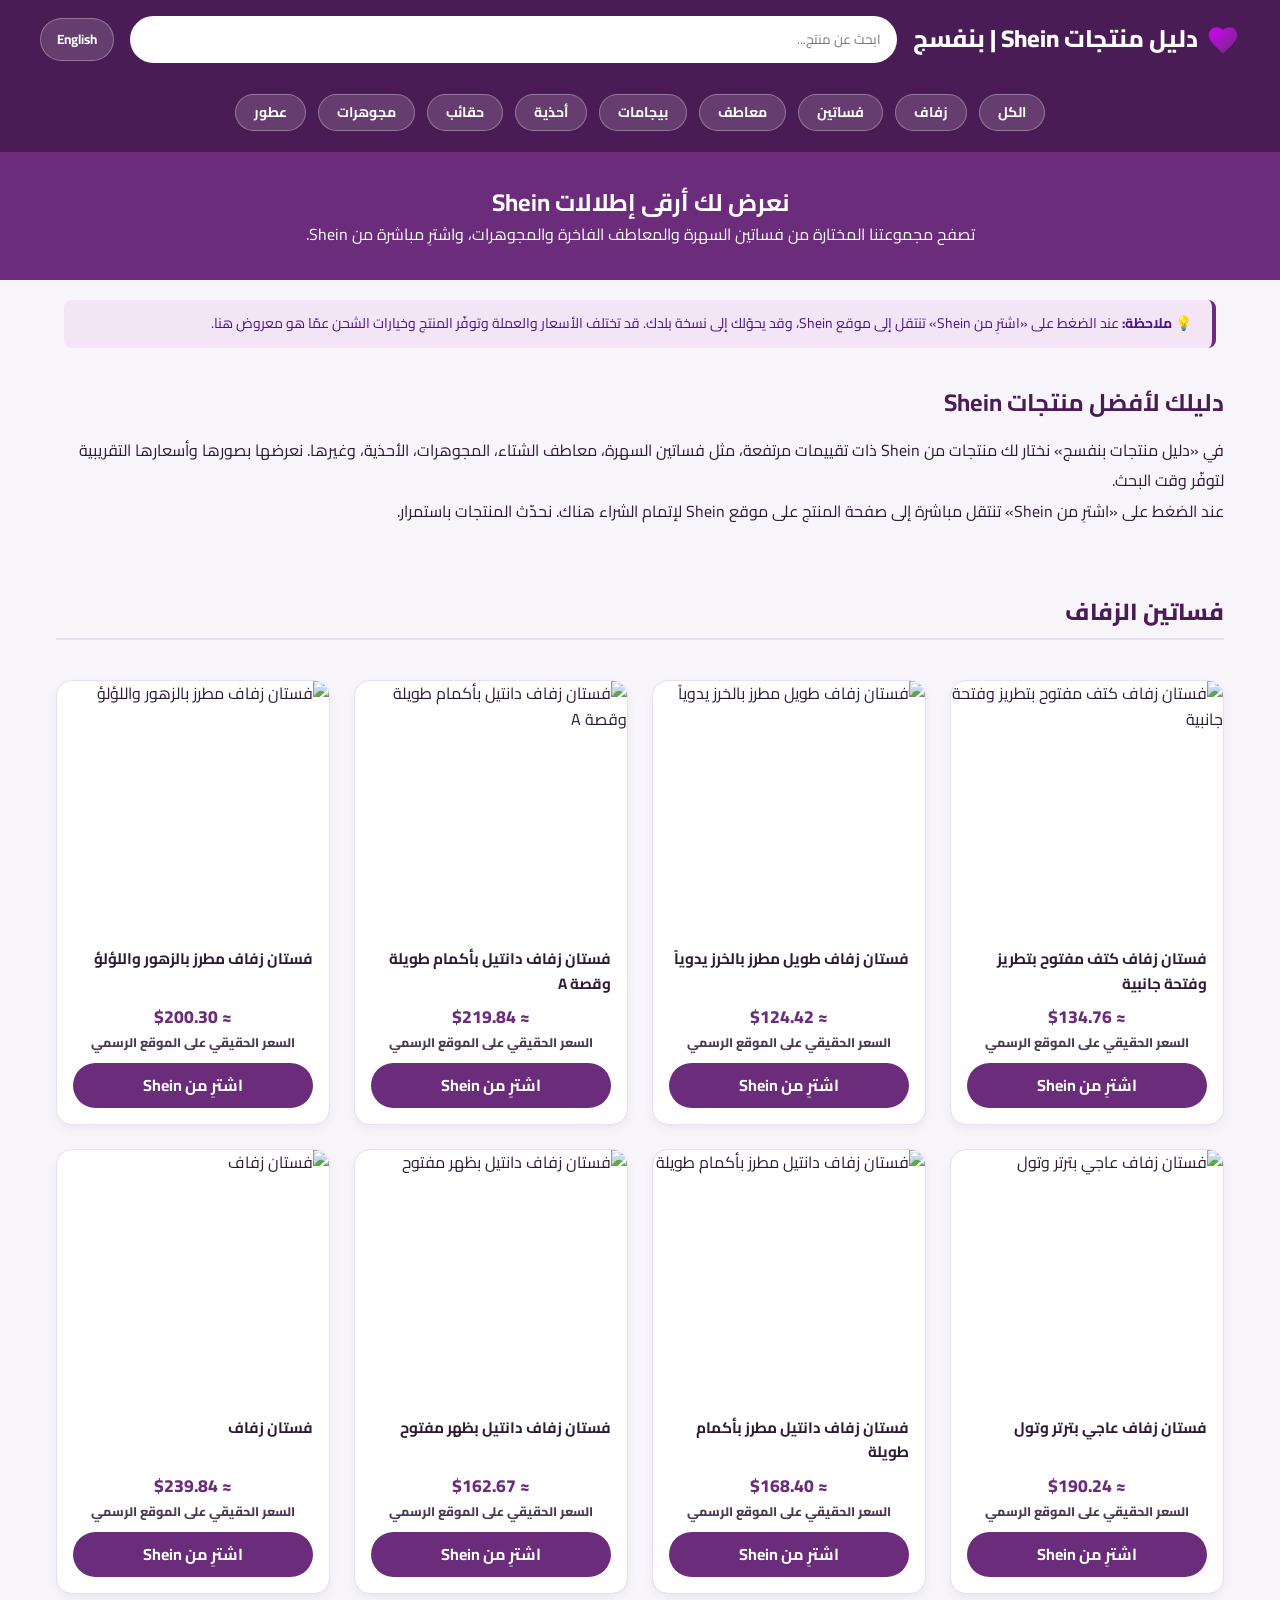
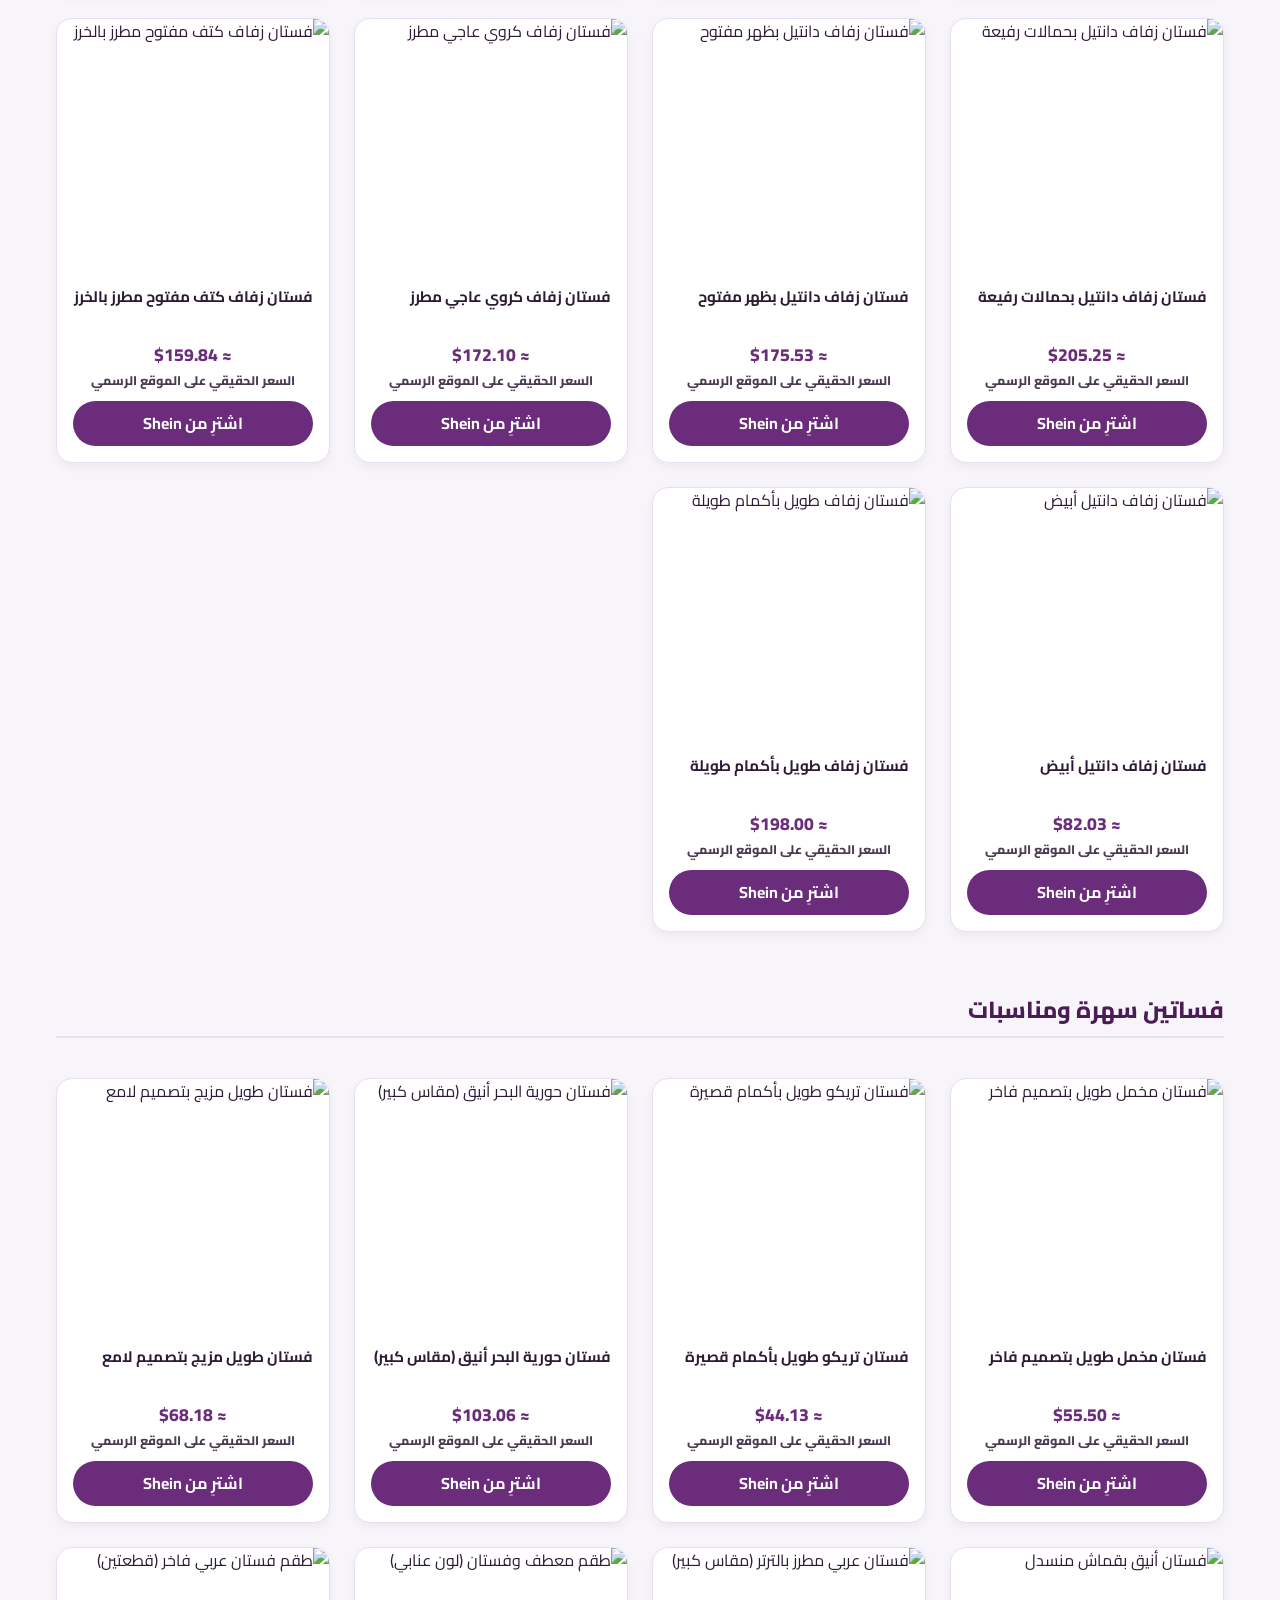
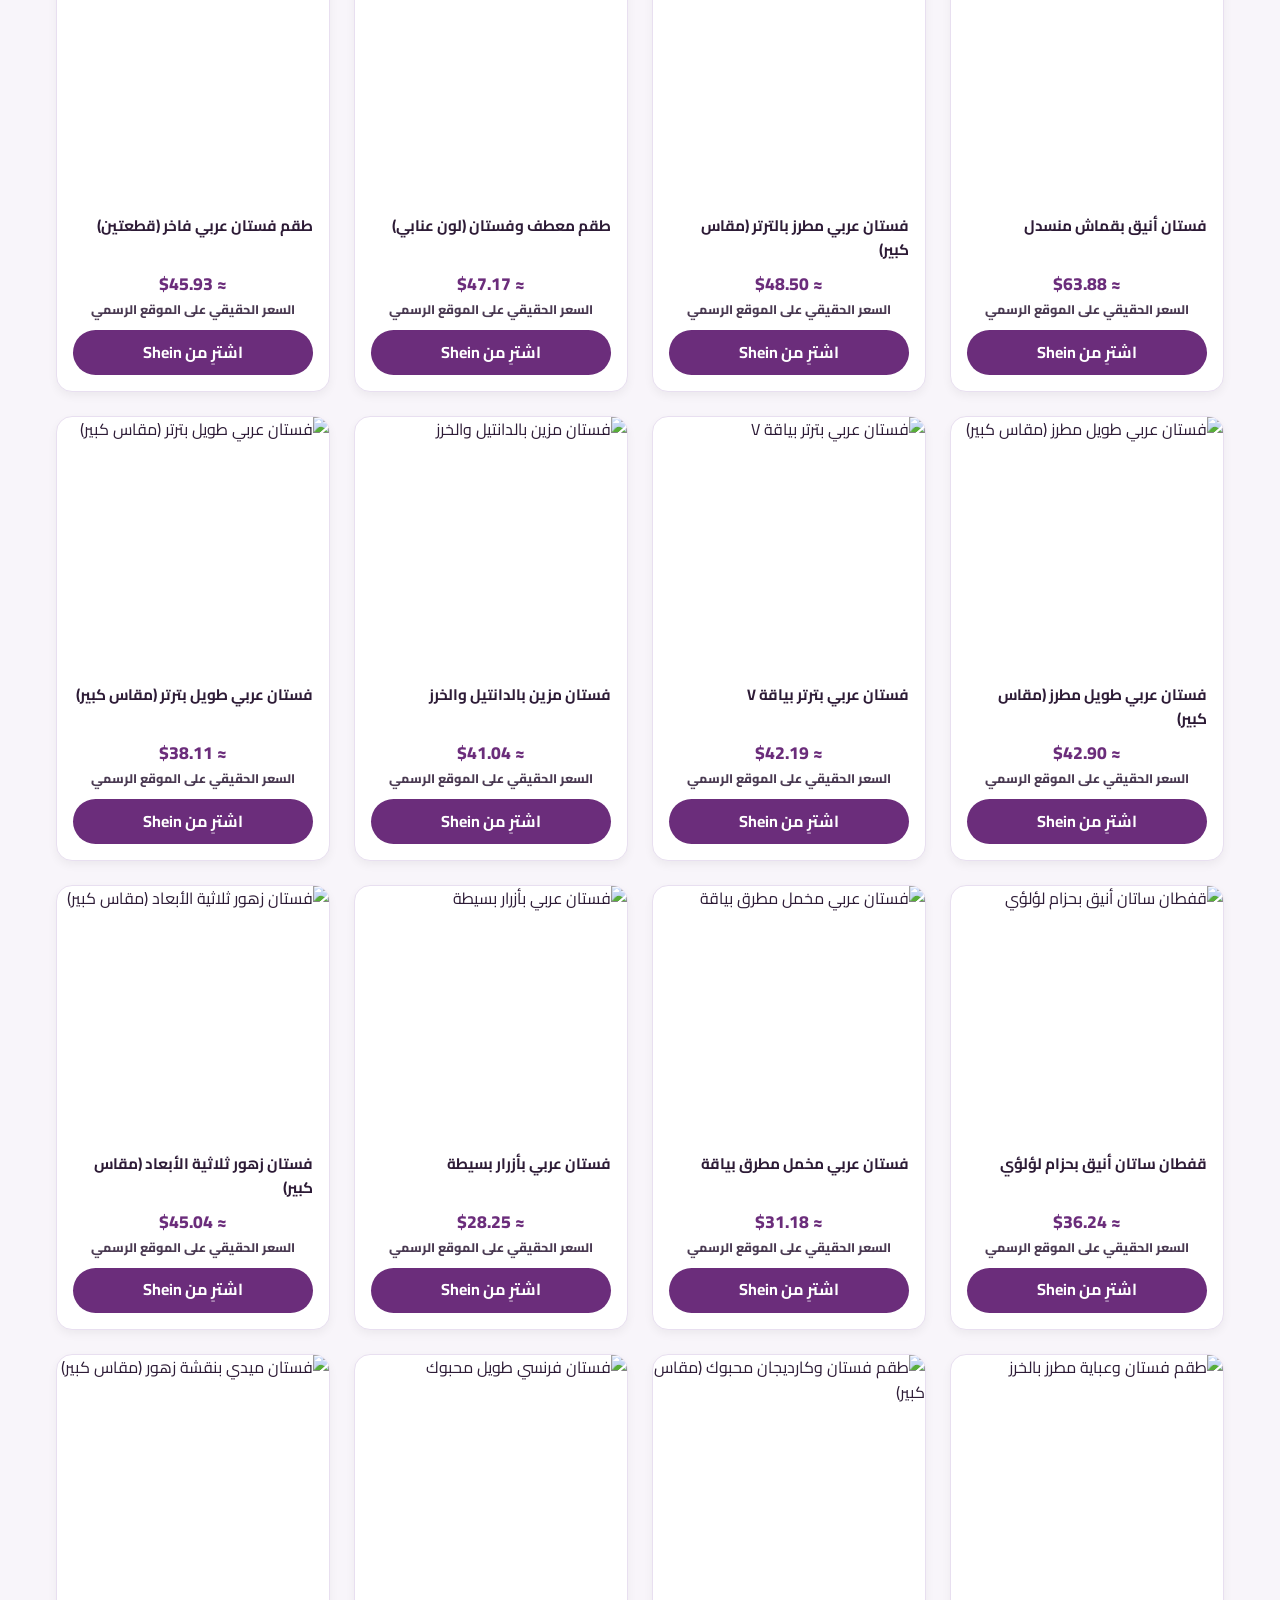
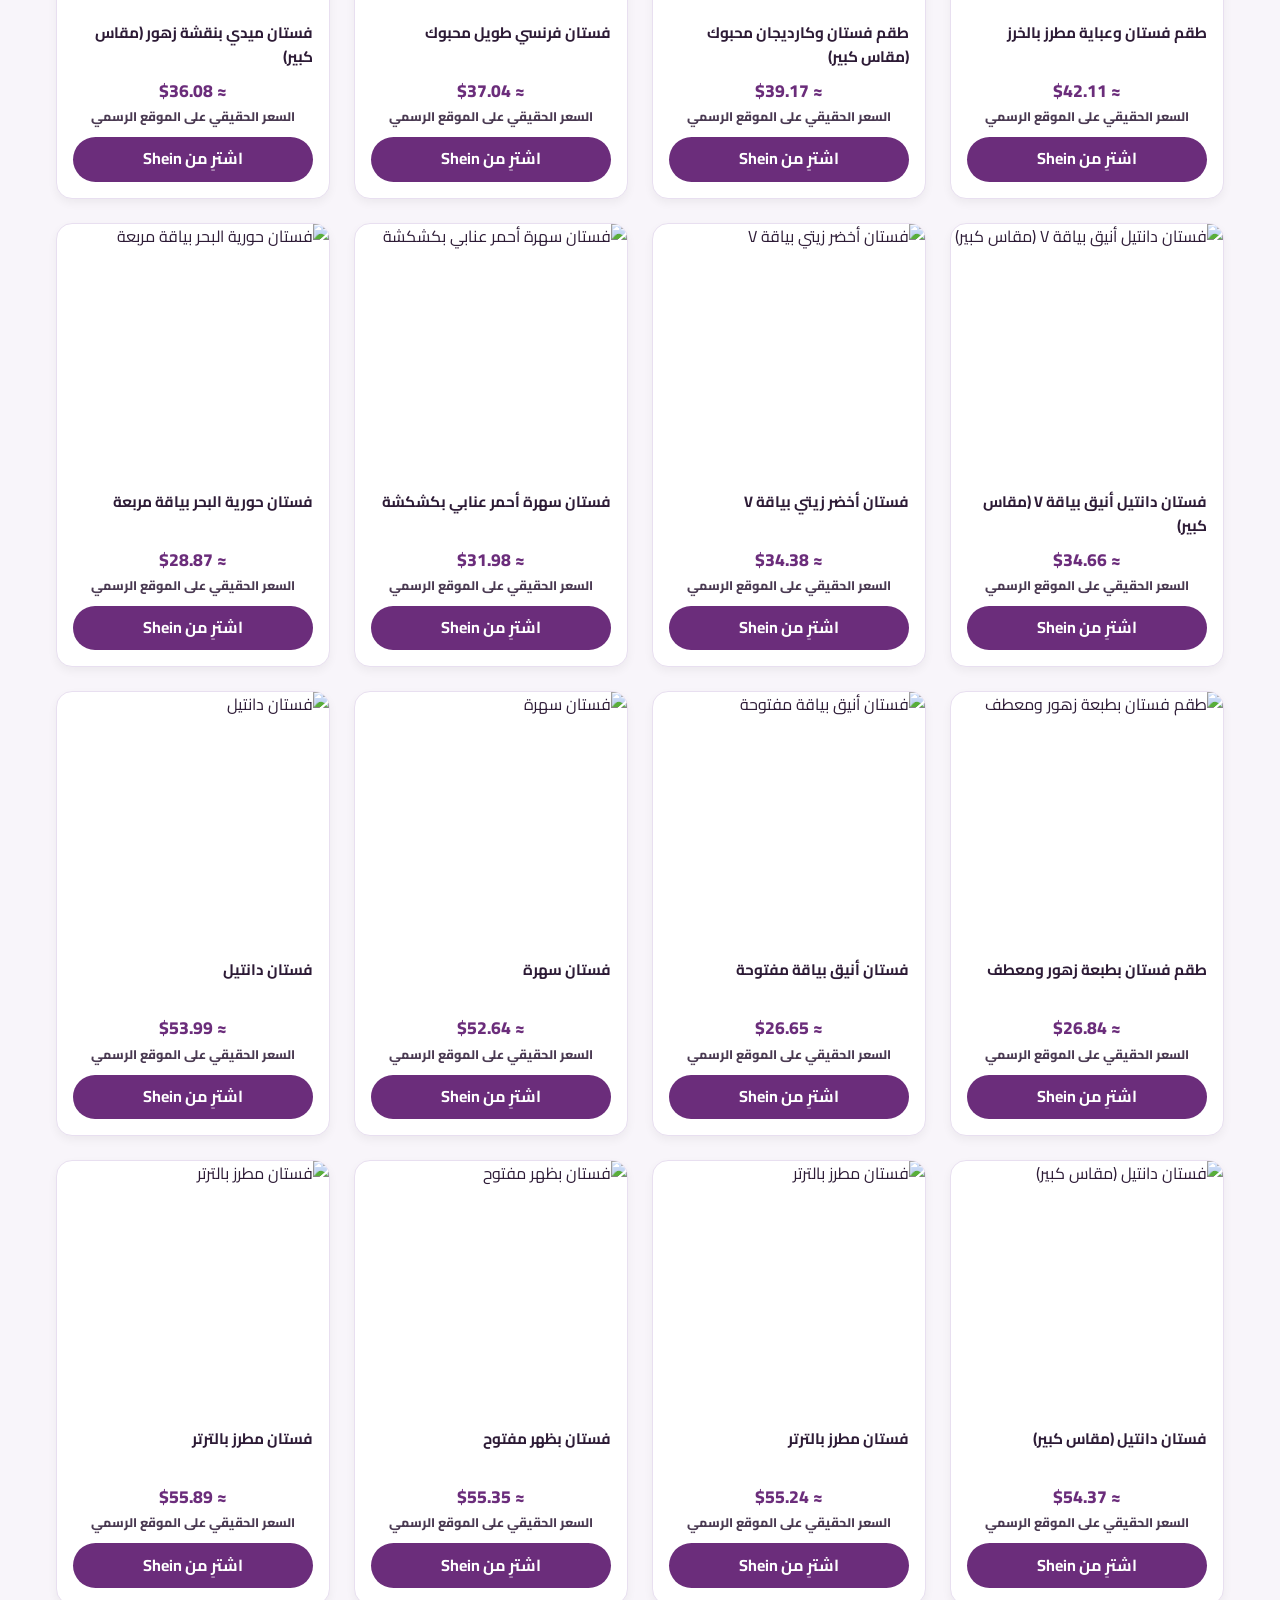
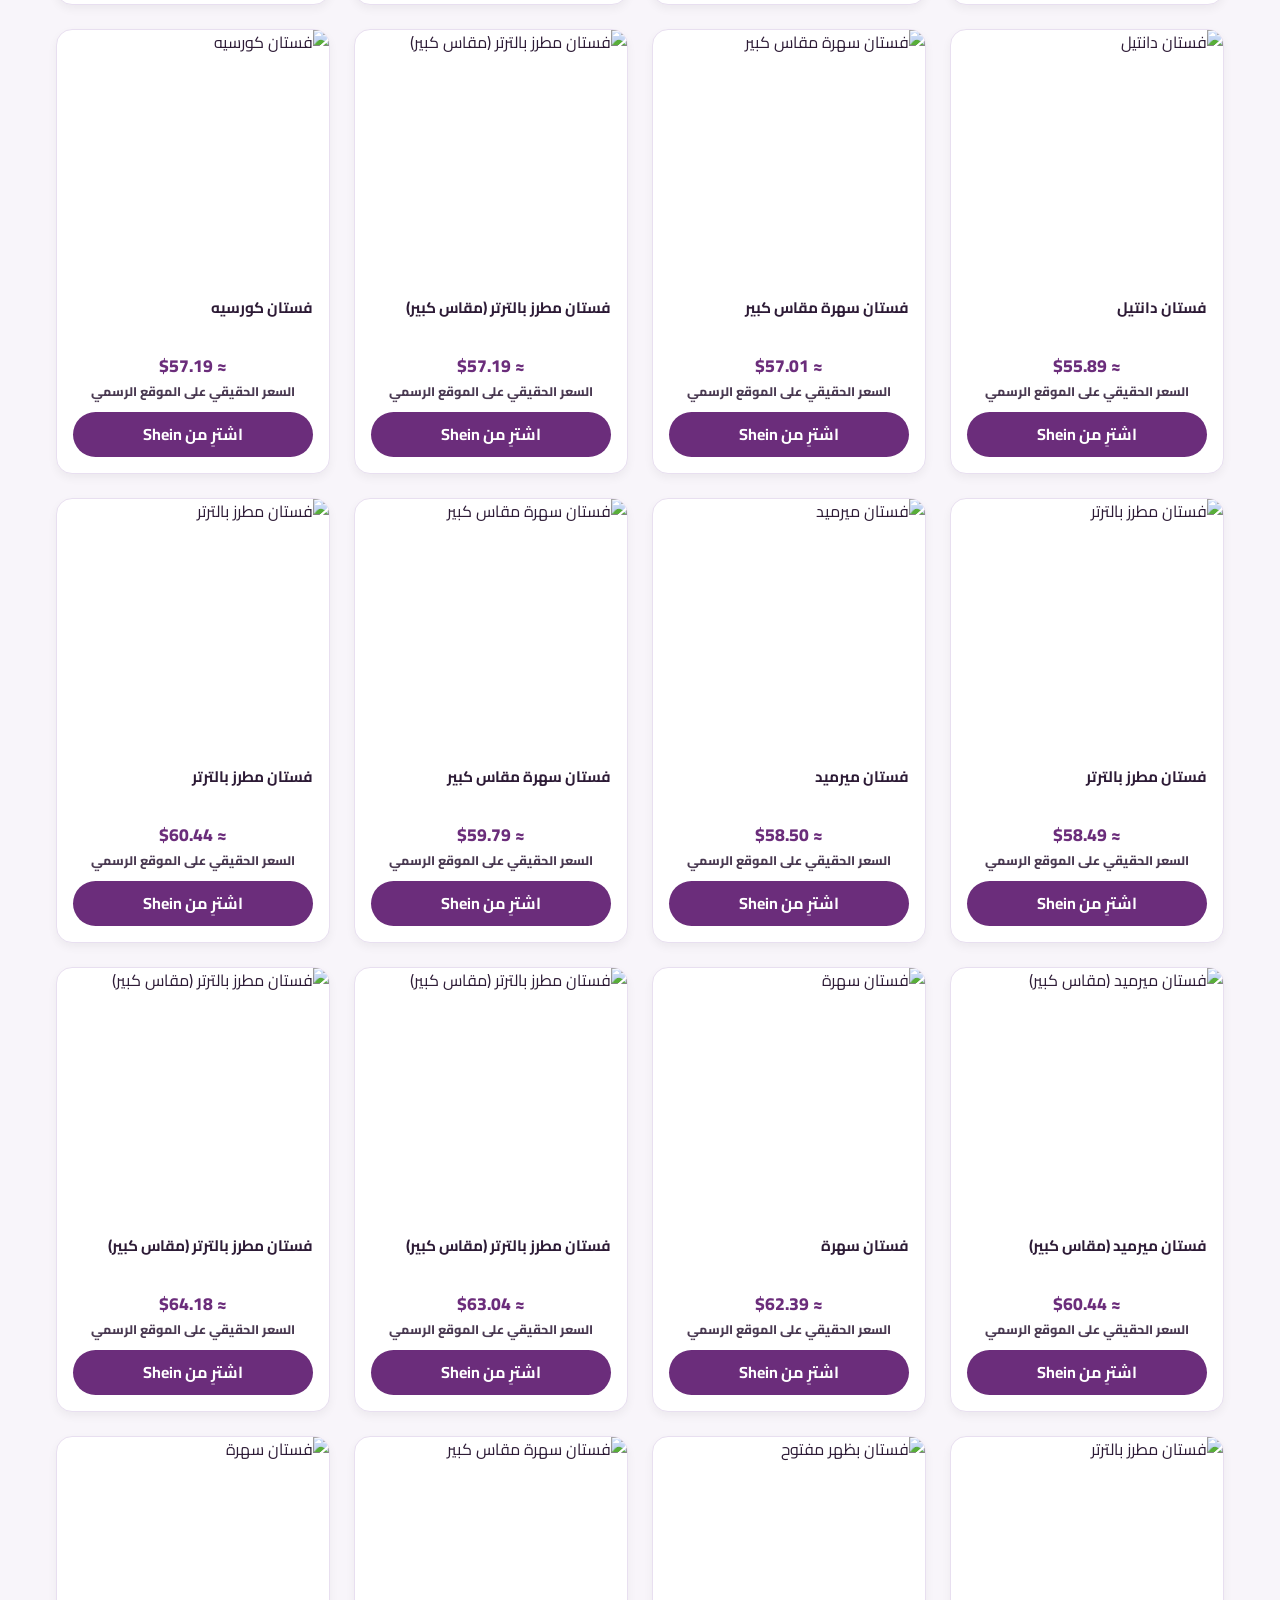
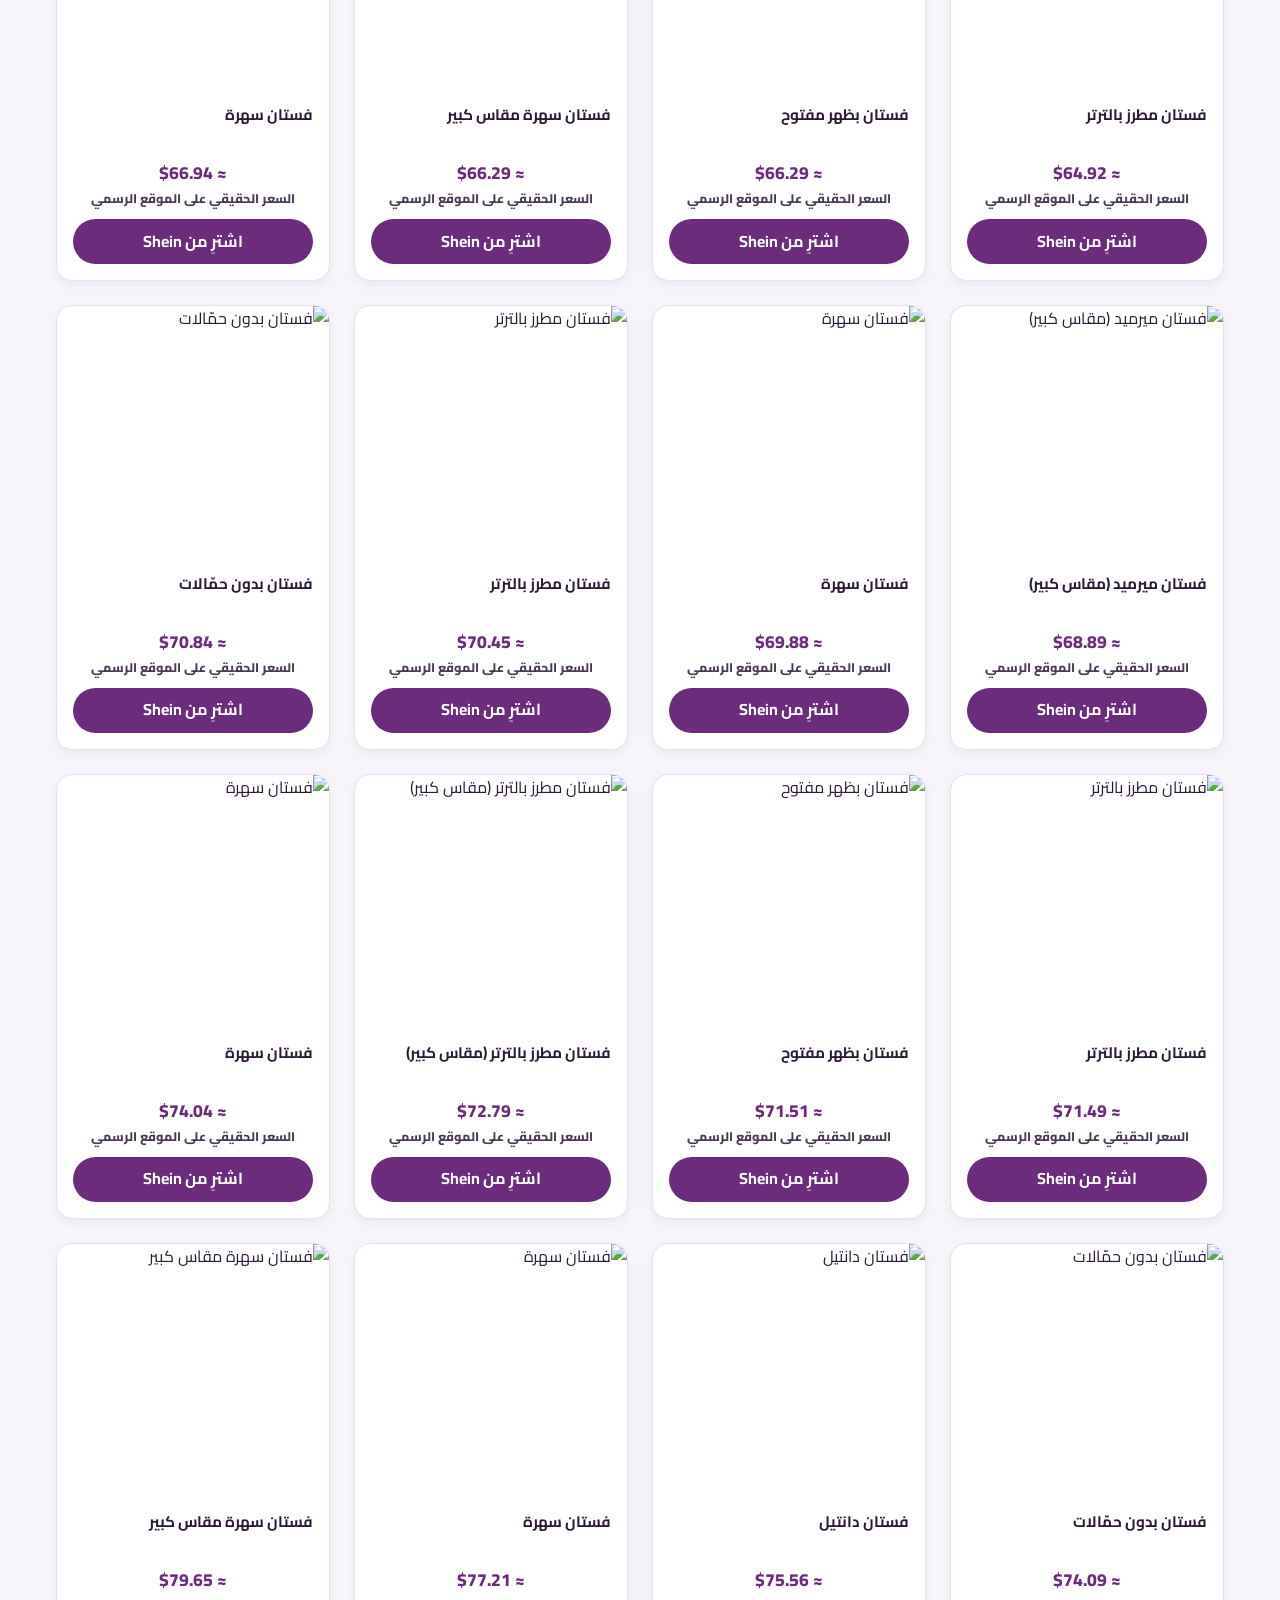
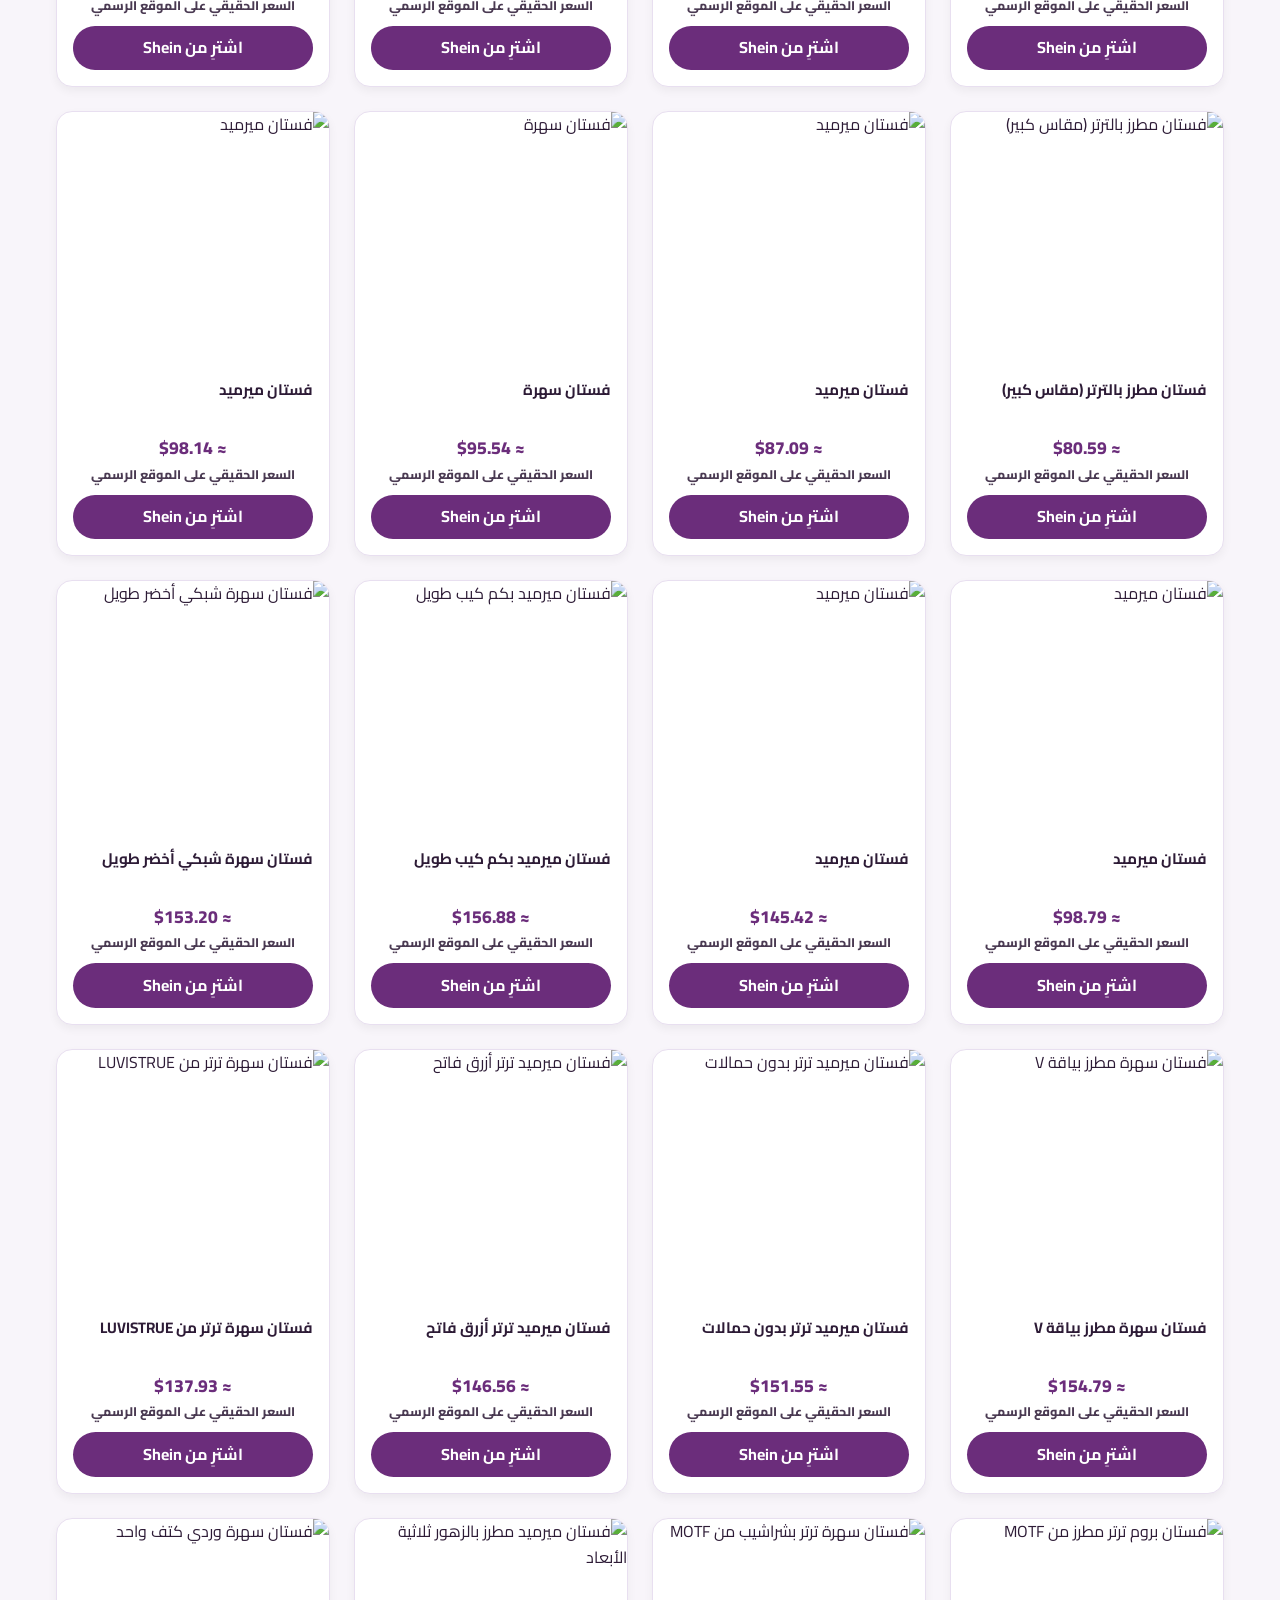
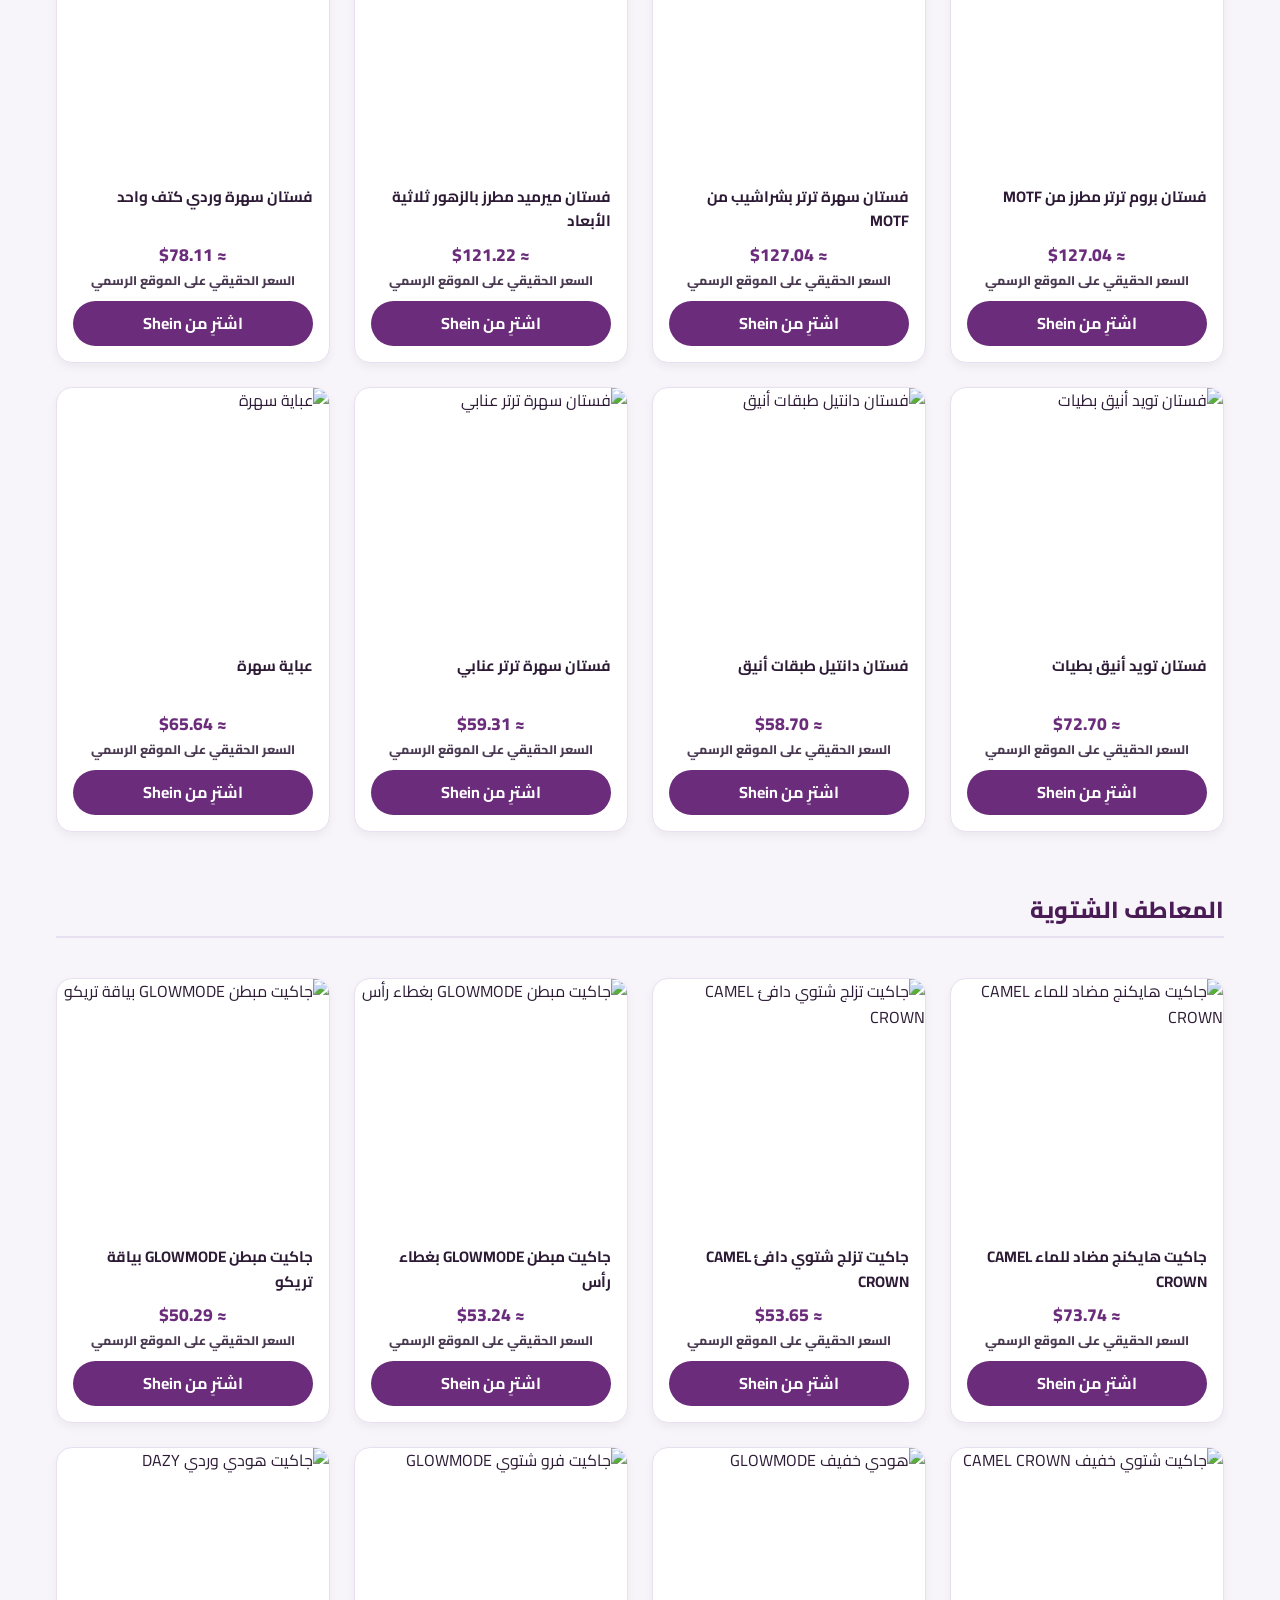
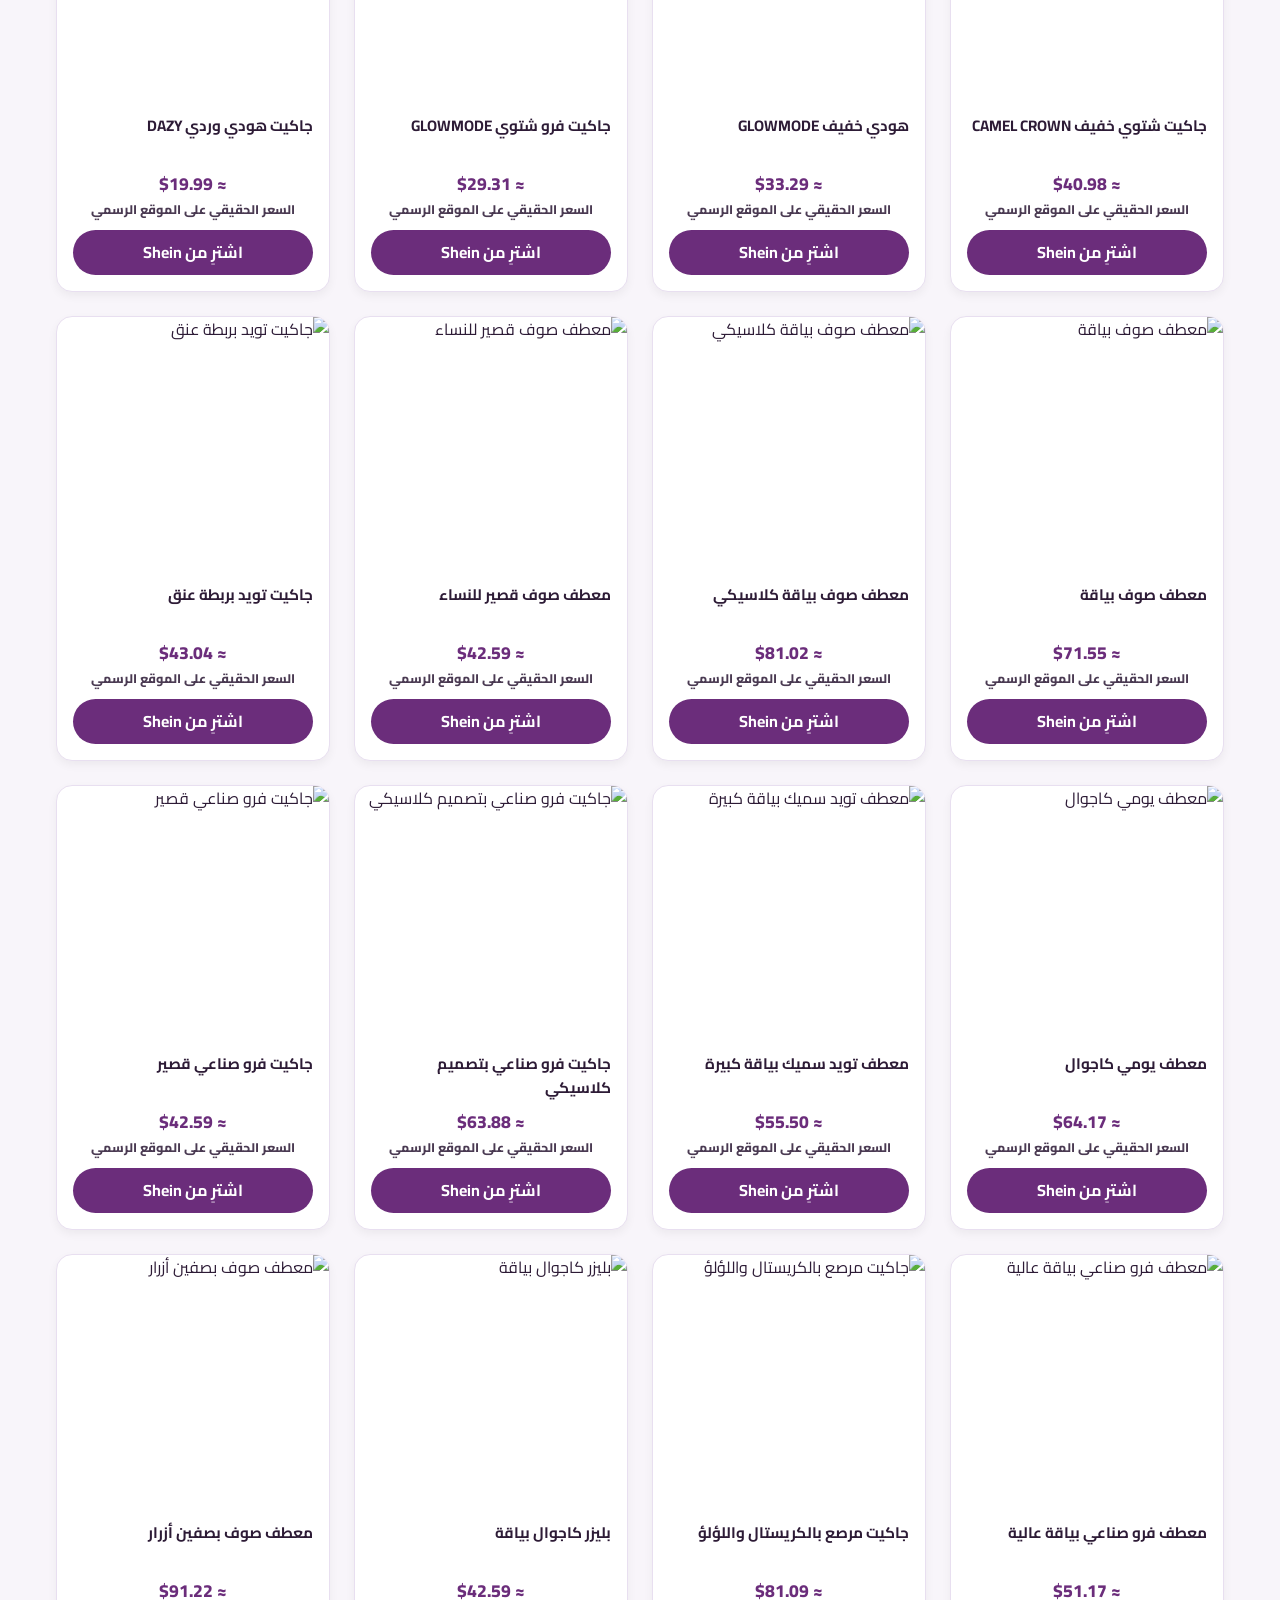
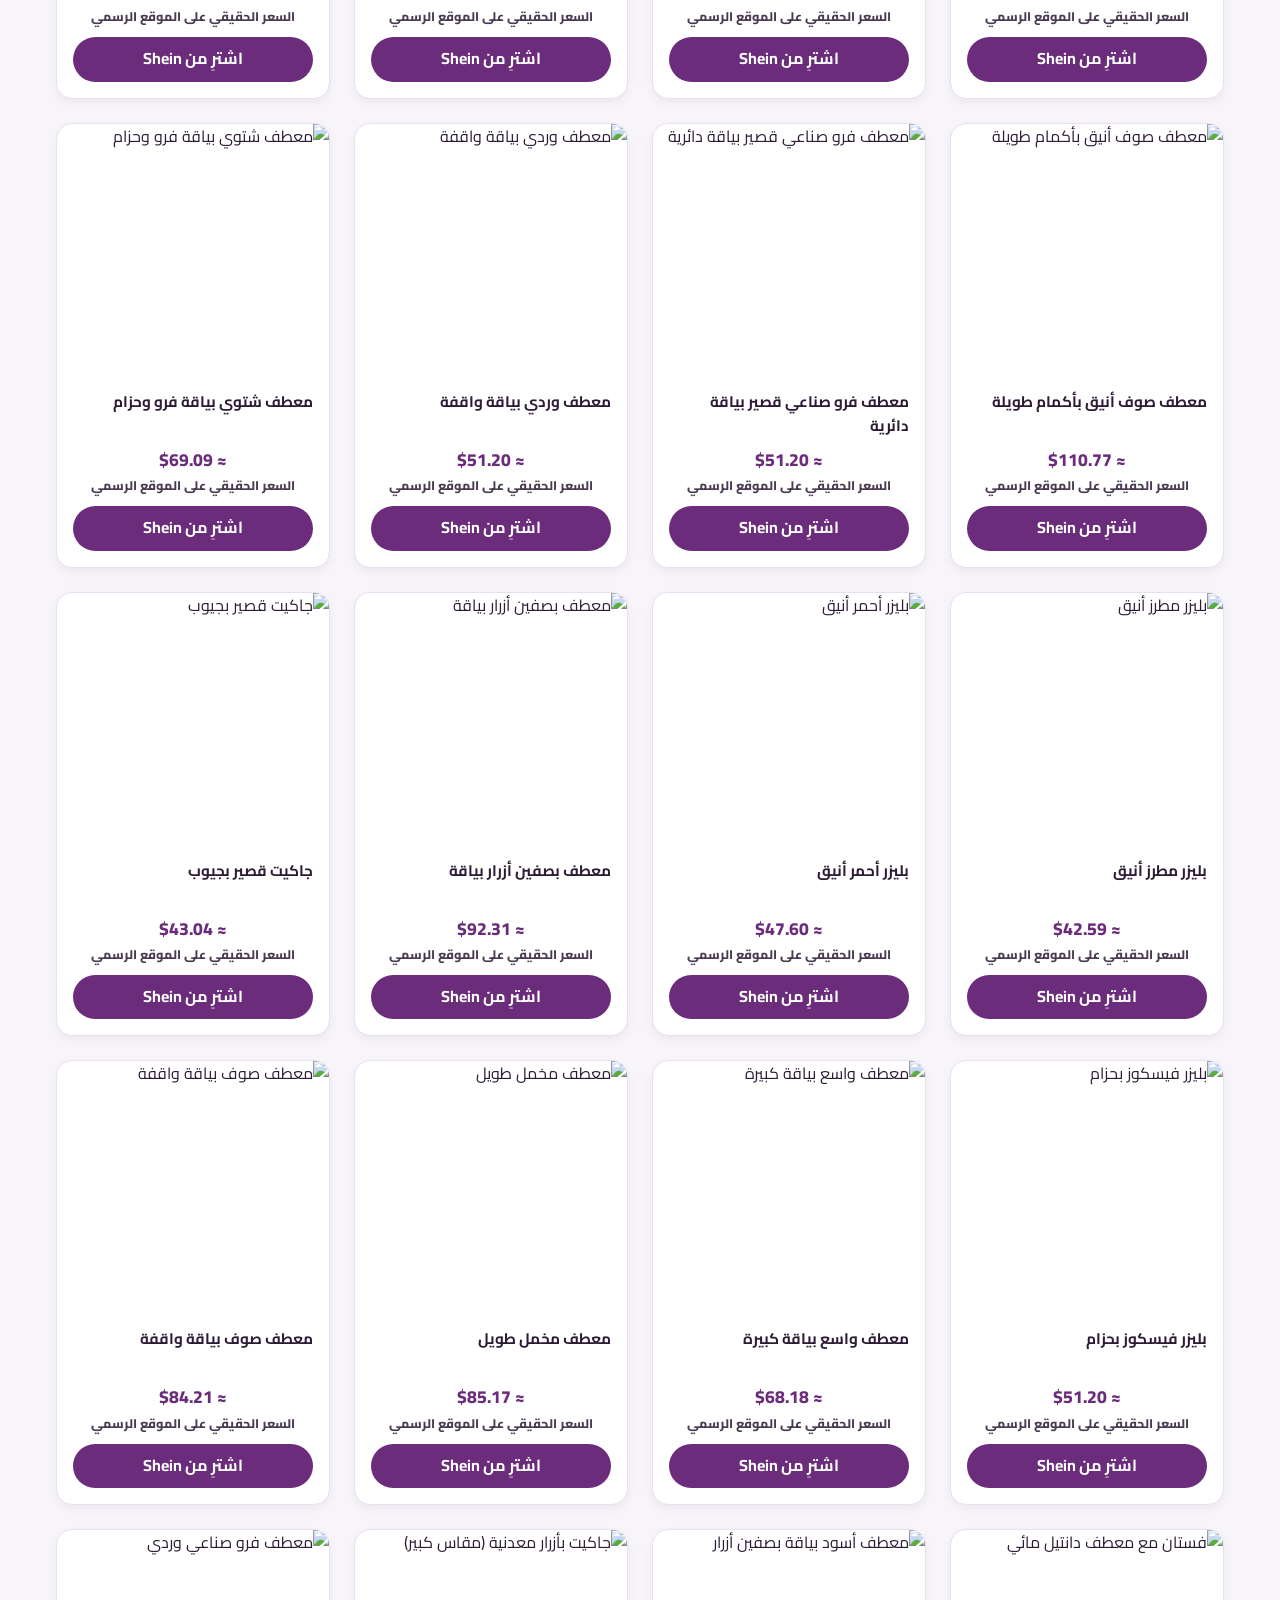
==== commit 4662c96e: "Update index.html" ====
--- a/index.html
+++ b/index.html
@@ -128,6 +128,7 @@
   <a href="?cat=wedding" data-ar="زفاف" data-en="Wedding">زفاف</a>
   <a href="?cat=dresses" data-ar="فساتين" data-en="Dresses">فساتين</a>
   <a href="?cat=coats" data-ar="معاطف" data-en="Coats">معاطف</a>
+  <a href="?cat=loungewear" data-ar="بيجامات" data-en="Loungewear">بيجامات</a>
   <a href="?cat=shoes" data-ar="أحذية" data-en="Shoes">أحذية</a>
   <a href="?cat=bags" data-ar="حقائب" data-en="Bags">حقائب</a>
   <a href="?cat=jewelry" data-ar="مجوهرات" data-en="Jewelry">مجوهرات</a>
@@ -710,7 +711,7 @@
 
   return 'other';
 }
-  const categoryOrder = ['wedding', 'dresses', 'coats', 'jackets', 'sets', 'tops', 'skirts', 'jumpsuits', 'shoes', 'bags', 'jewelry', 'watches', 'perfumes', 'other'];
+  const categoryOrder = ['wedding', 'dresses', 'coats', 'jackets', 'sets', 'tops', 'skirts', 'loungewear', 'shoes', 'bags', 'jewelry', 'watches', 'perfumes', 'other'];
   
   const categoryNames = {
     wedding:   { ar: 'فساتين الزفاف',           en: 'Wedding Dresses' },
@@ -721,6 +722,7 @@
     tops:      { ar: 'البلوزات والتوبات',       en: 'Tops & Sweaters' },
     skirts:    { ar: 'التنانير',                en: 'Skirts' },
     jumpsuits: { ar: 'الجمبسوت',                en: 'Jumpsuits' },
+    loungewear:{ ar: 'ملابس النوم والبيجامات',  en: 'Loungewear & Pajamas' },
     shoes:     { ar: 'الأحذية والبوتات',        en: 'Shoes & Boots' },
     bags:      { ar: 'الحقائب',                 en: 'Bags' },
     jewelry:   { ar: 'المجوهرات',               en: 'Jewelry' },
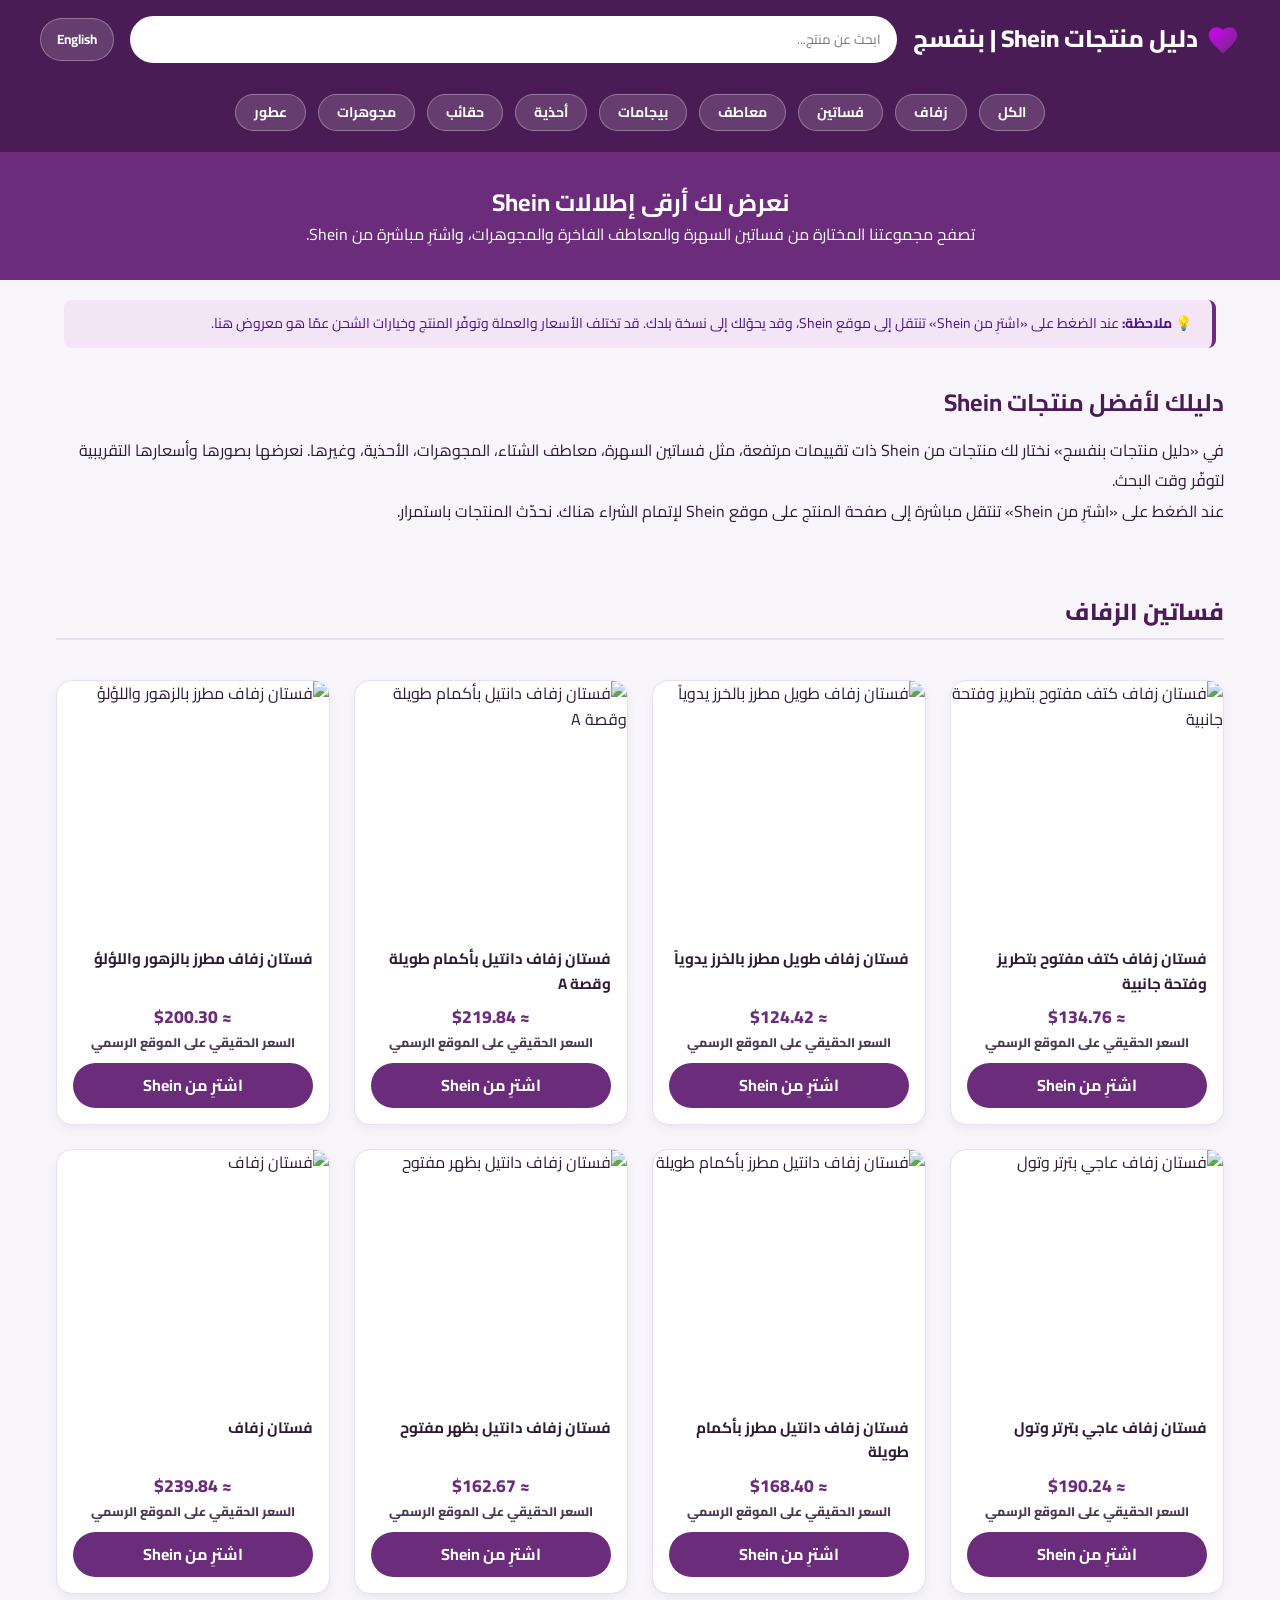
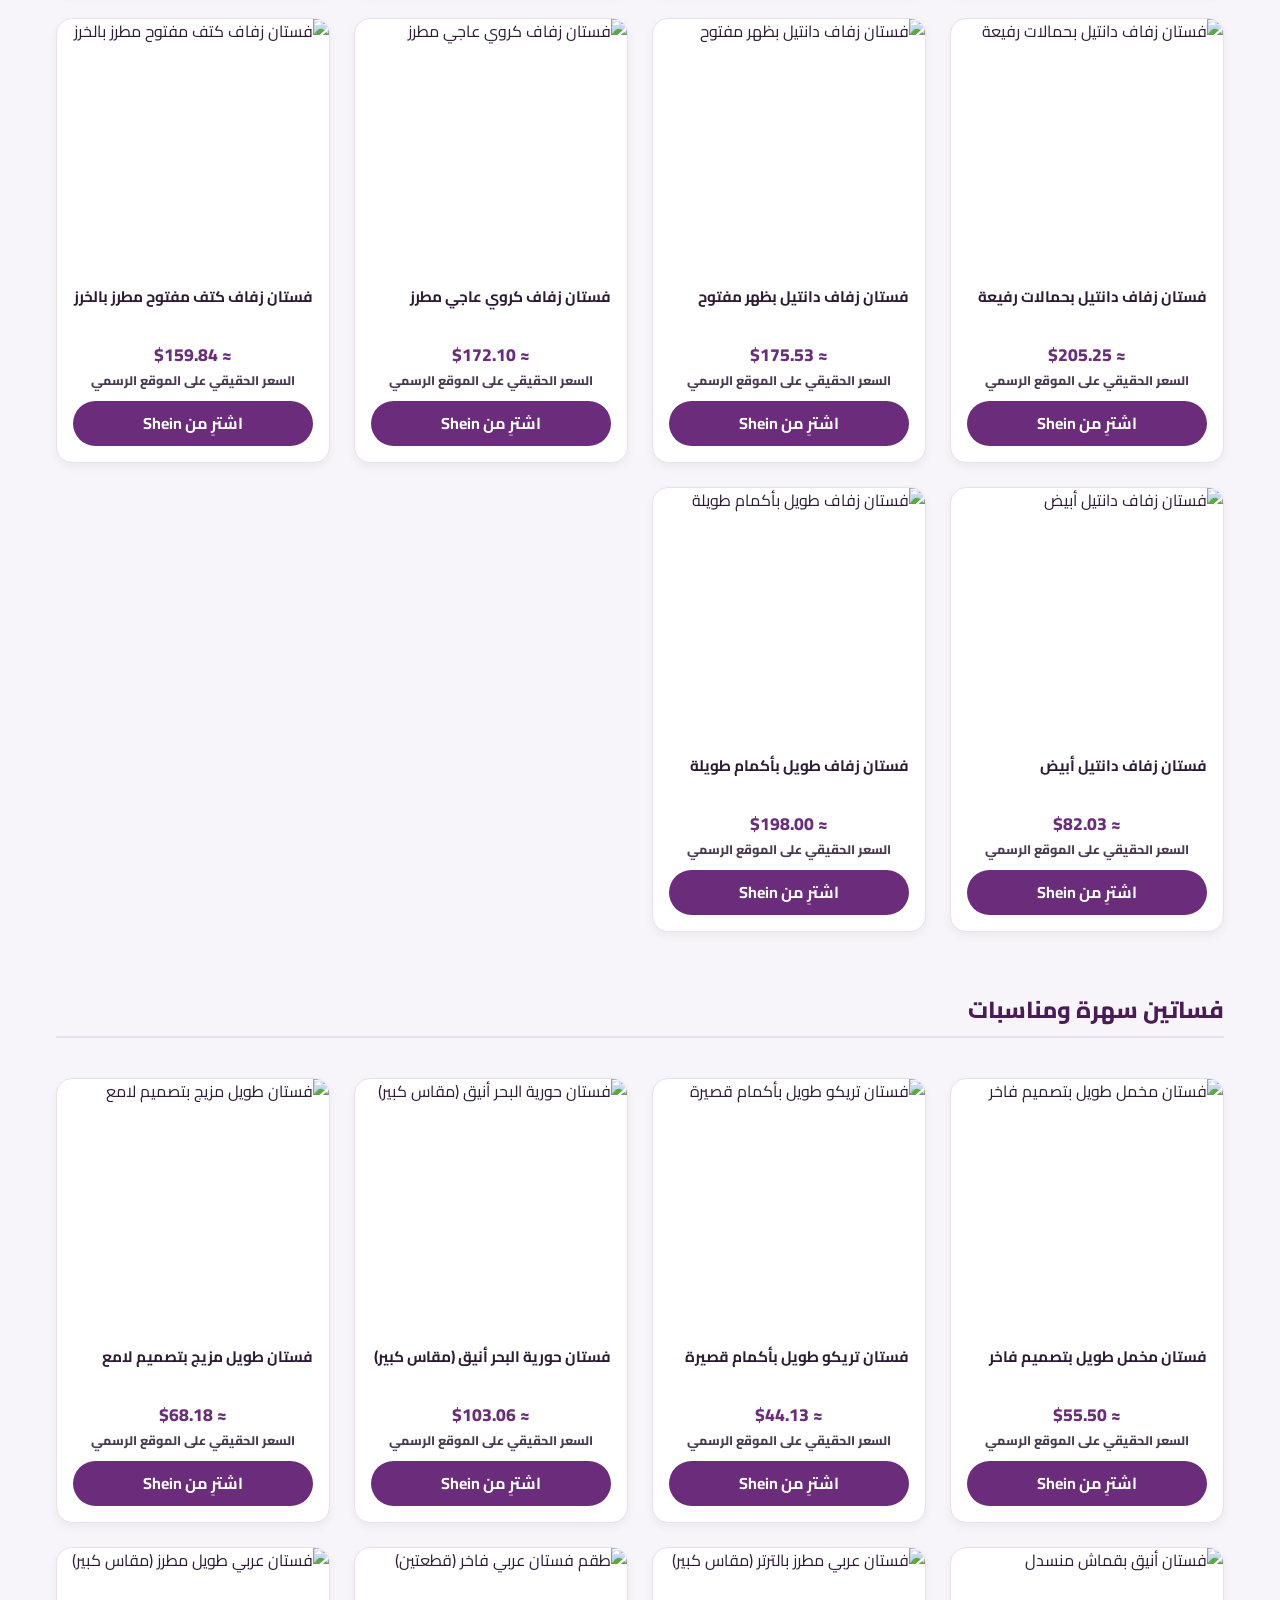
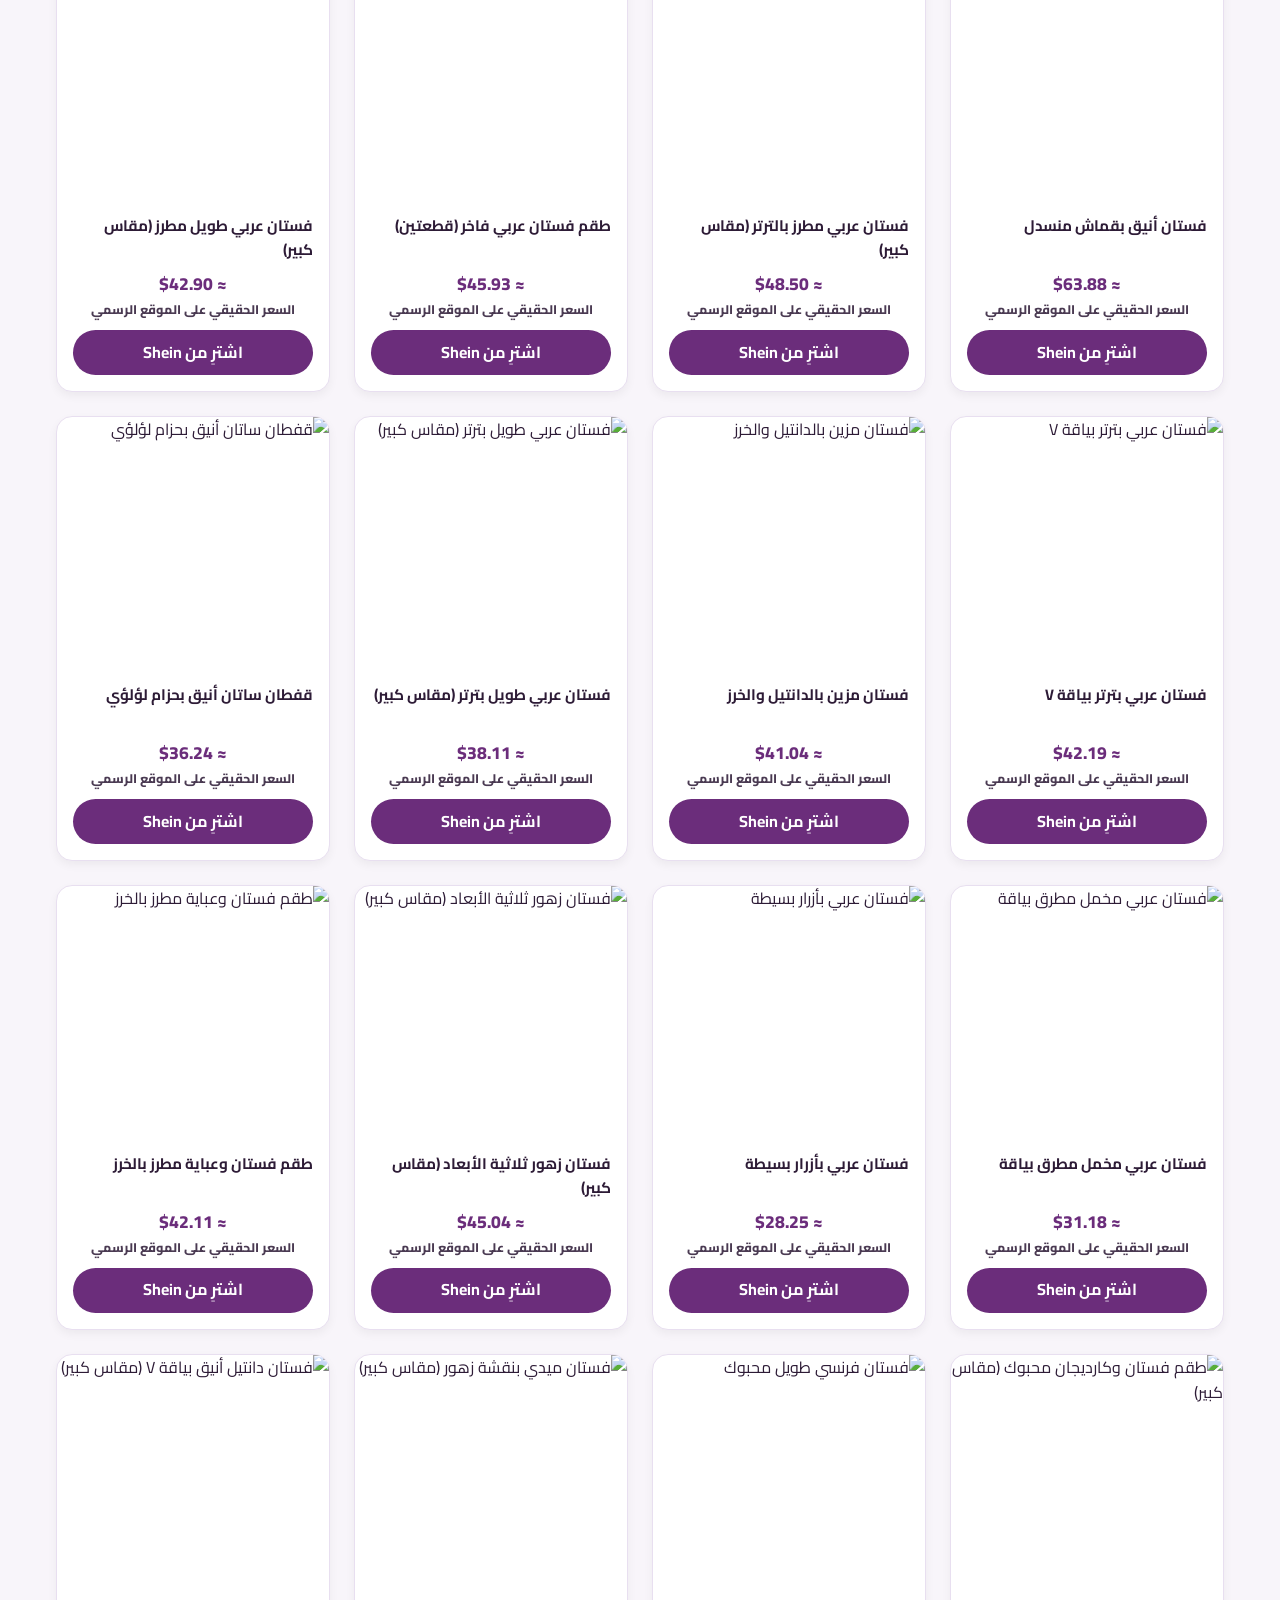
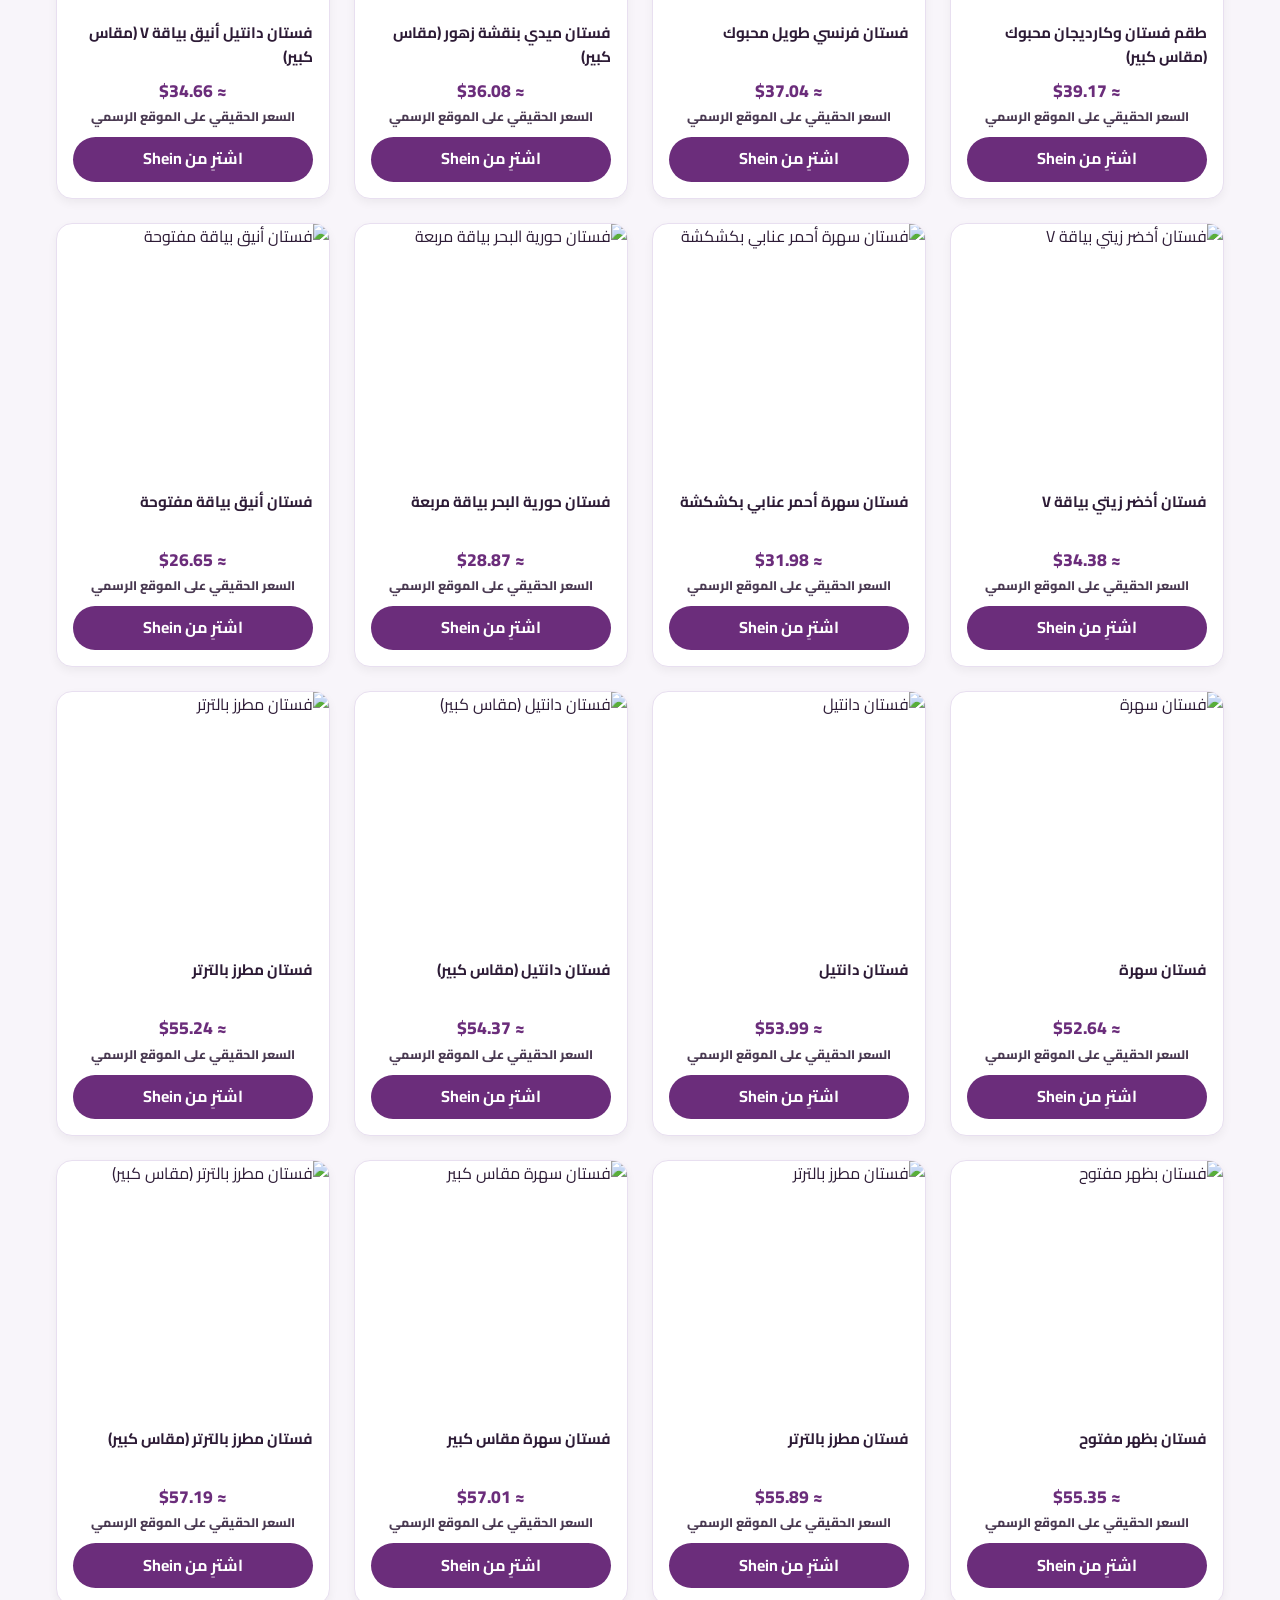
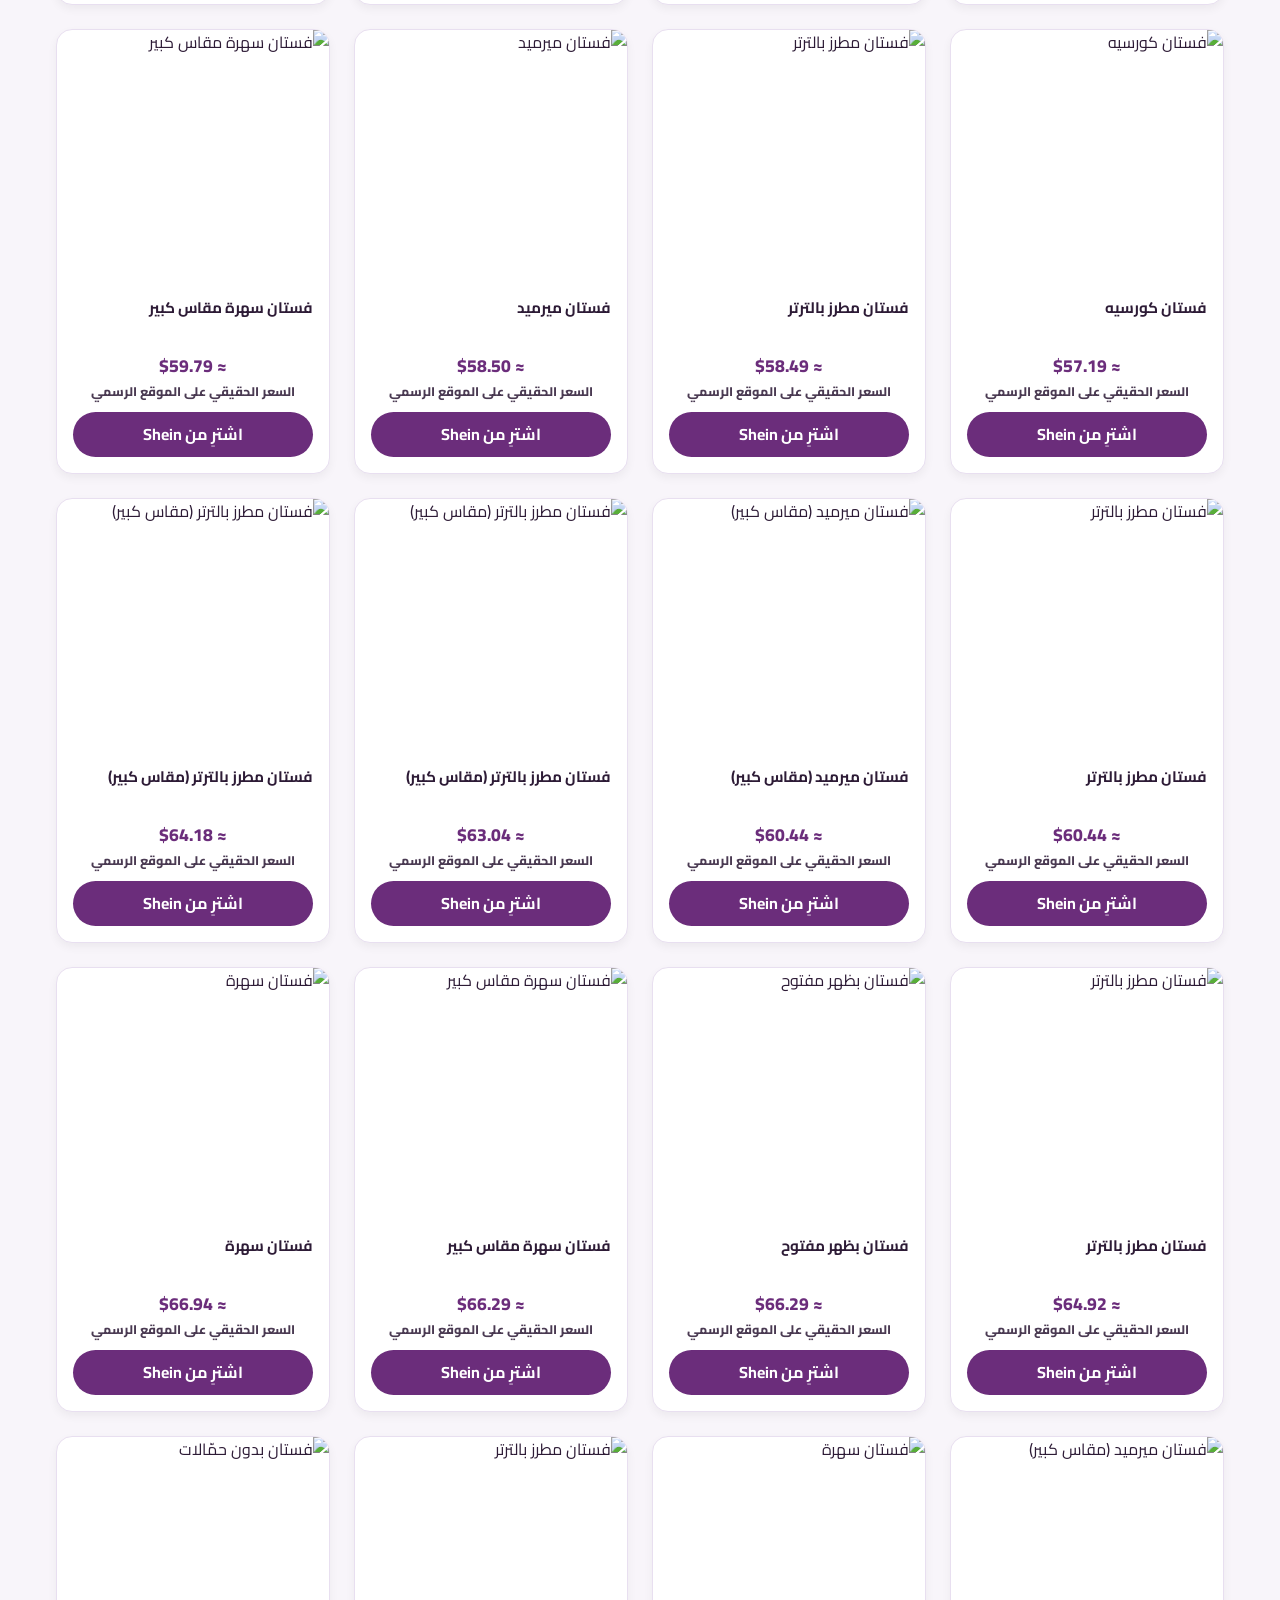
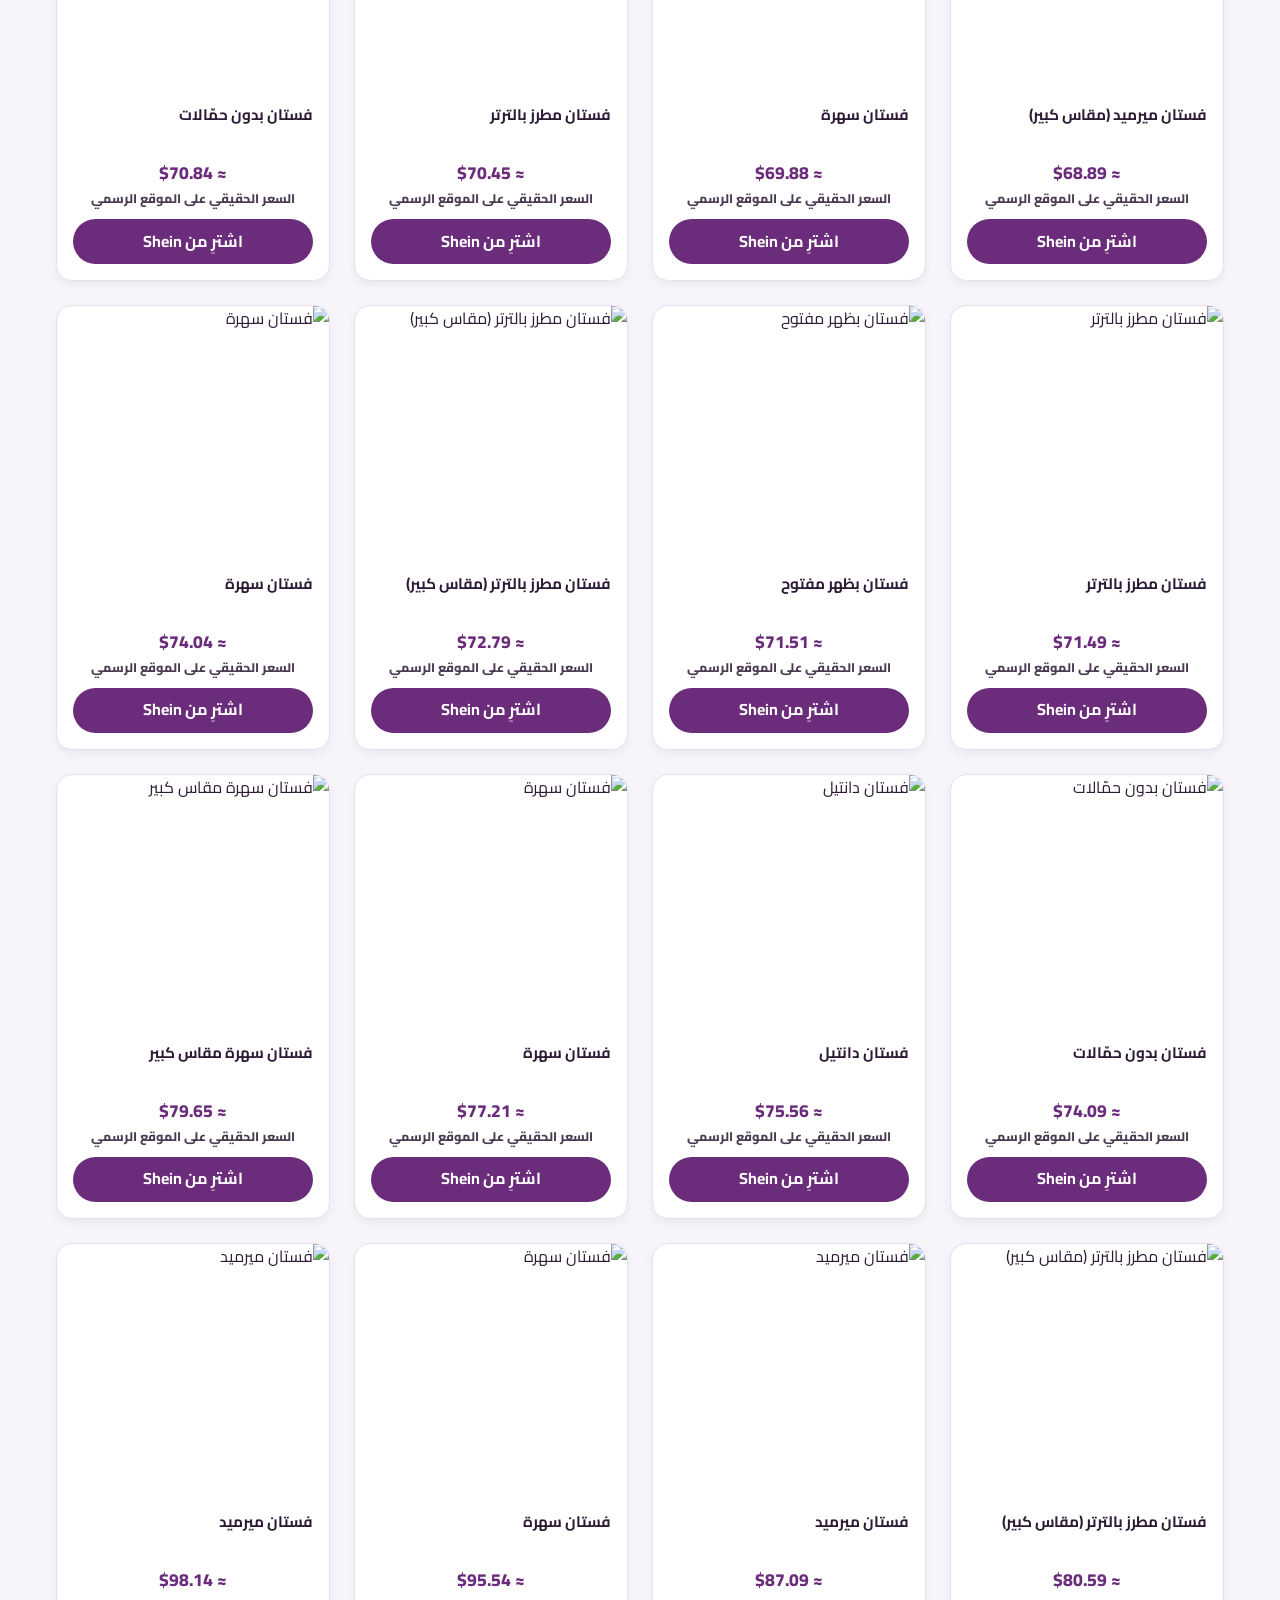
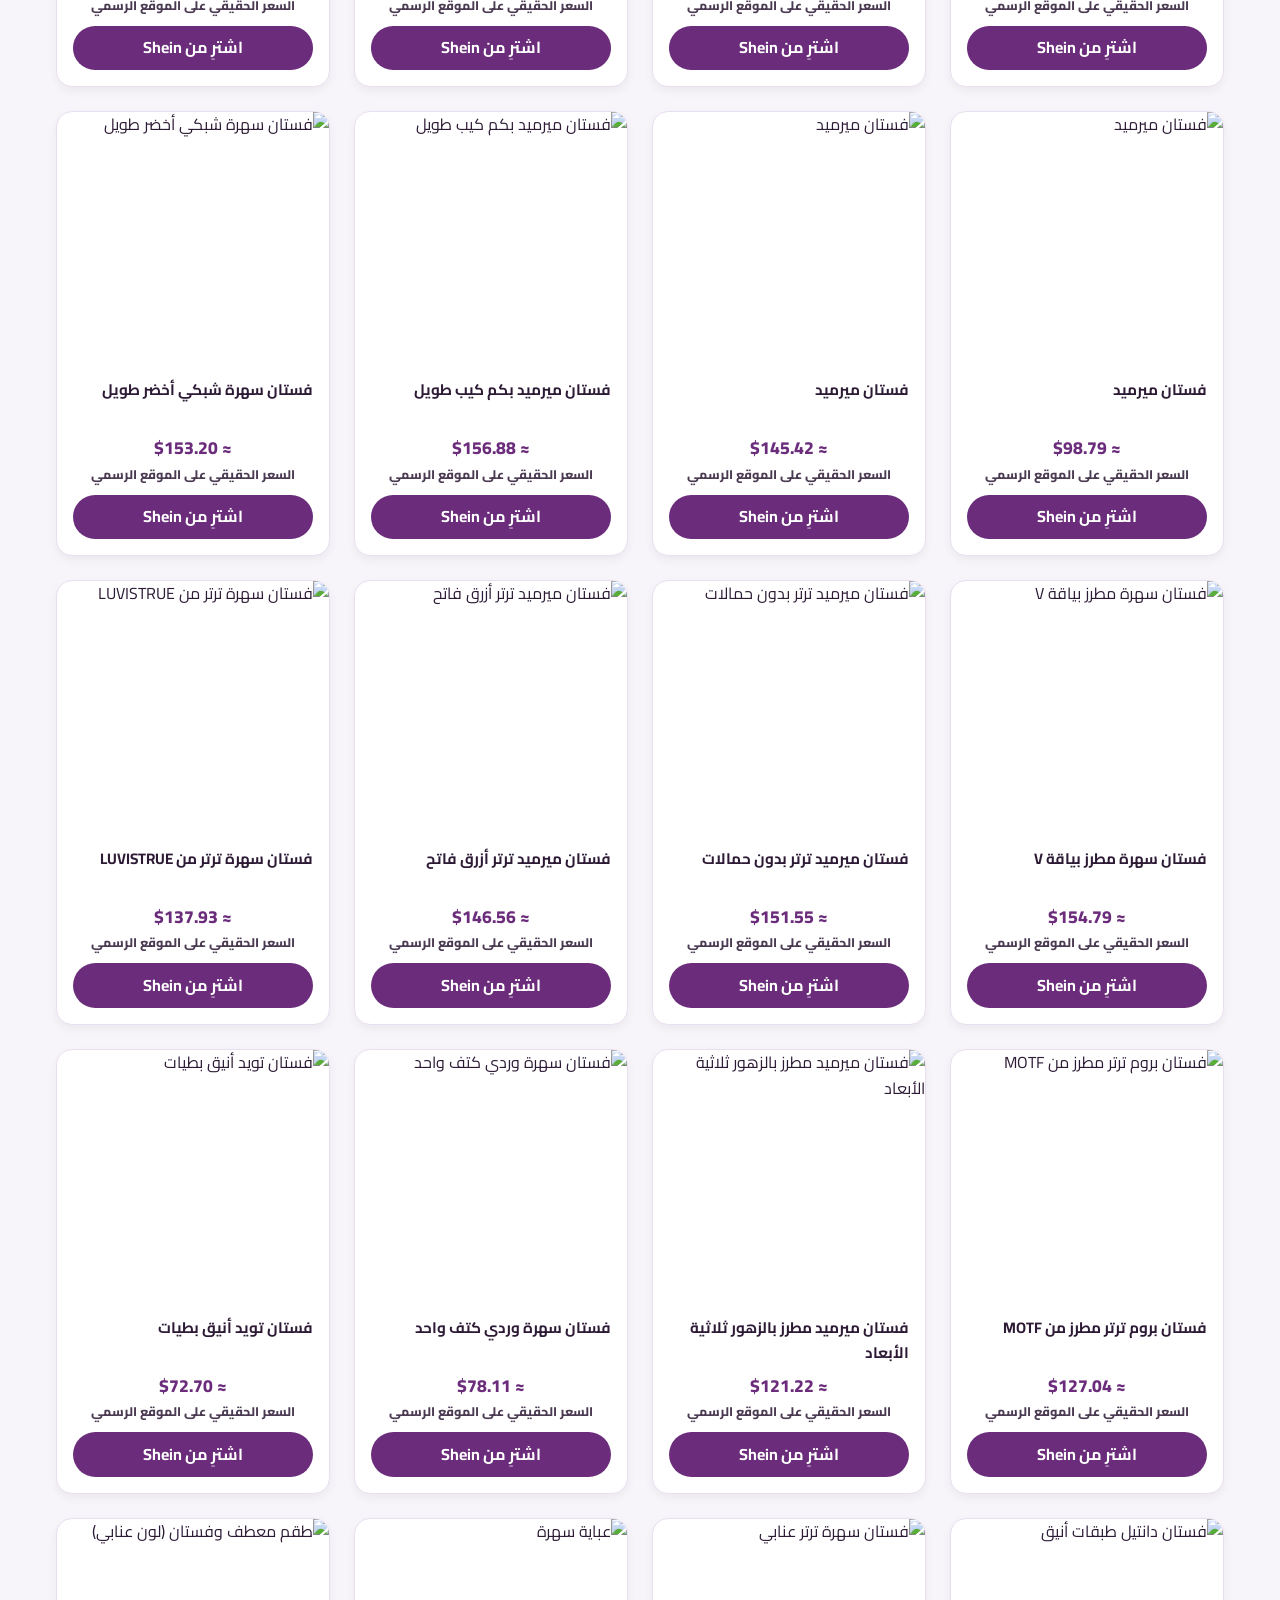
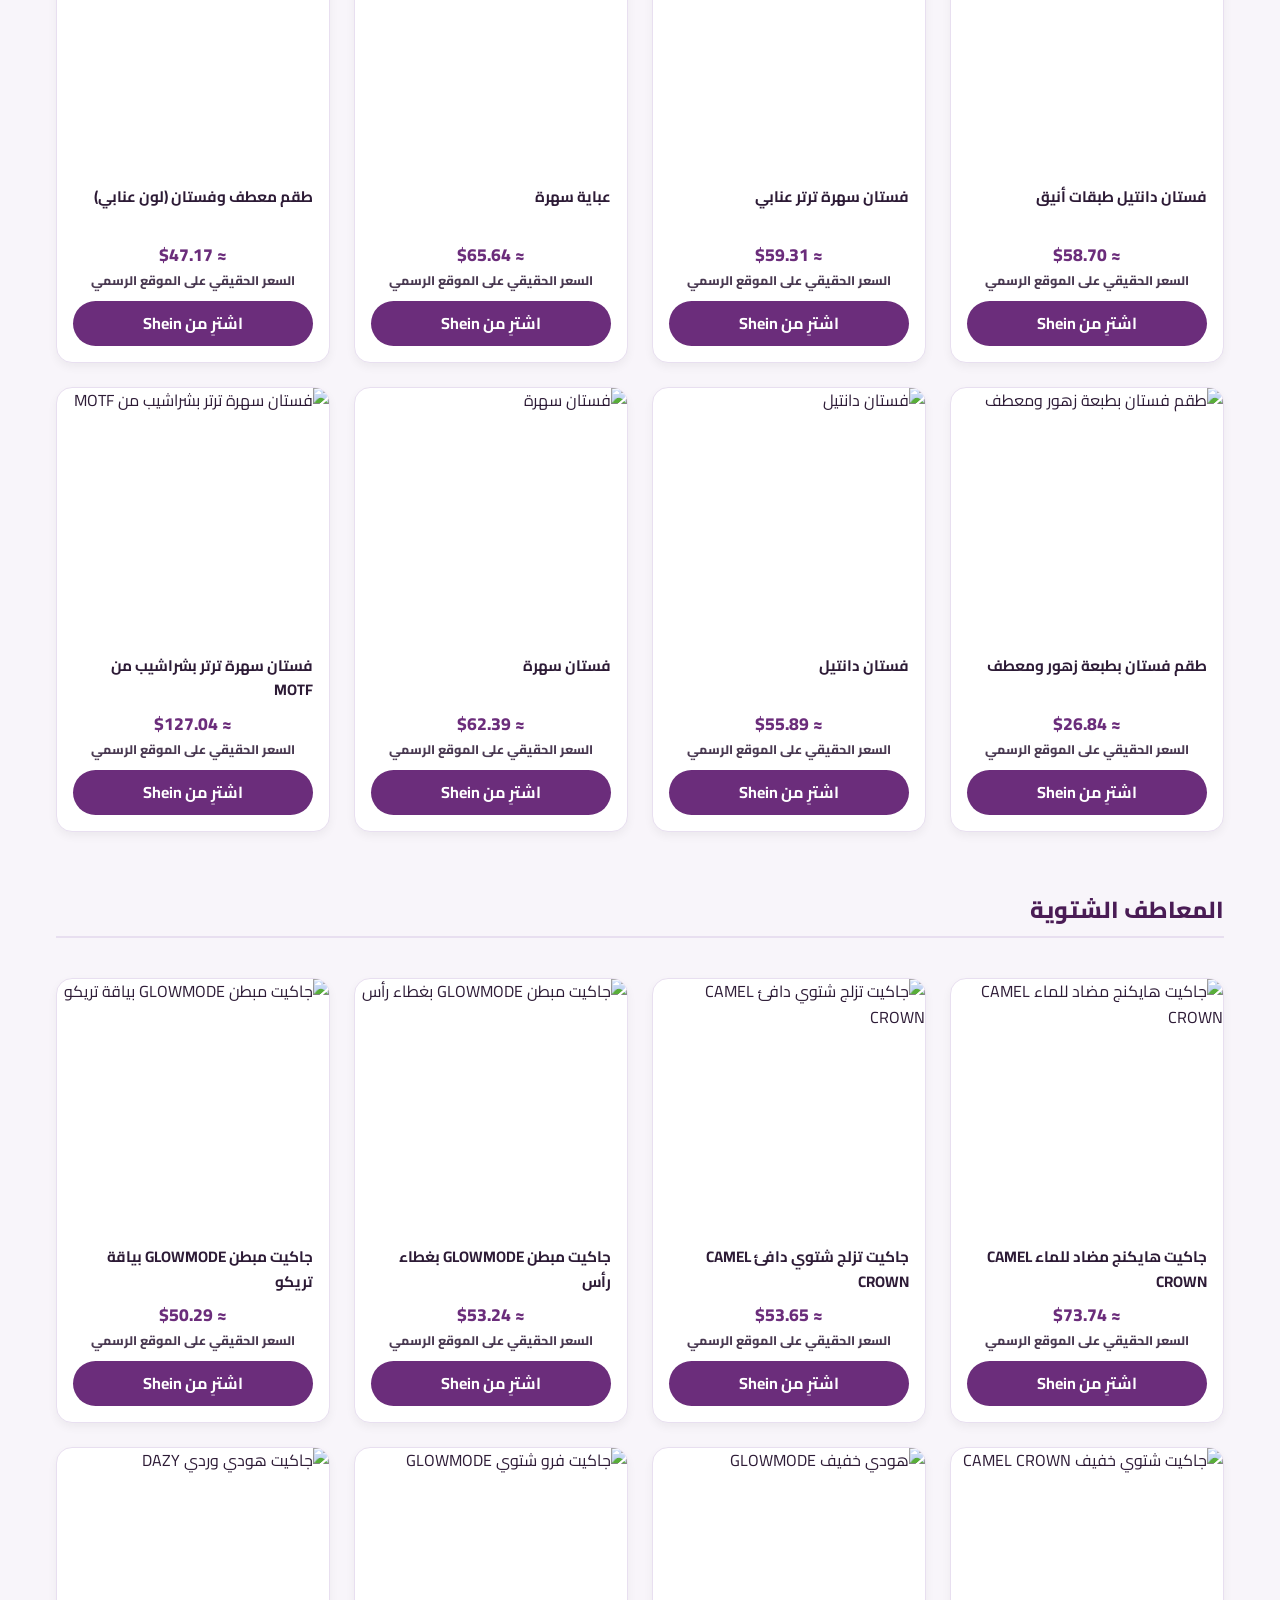
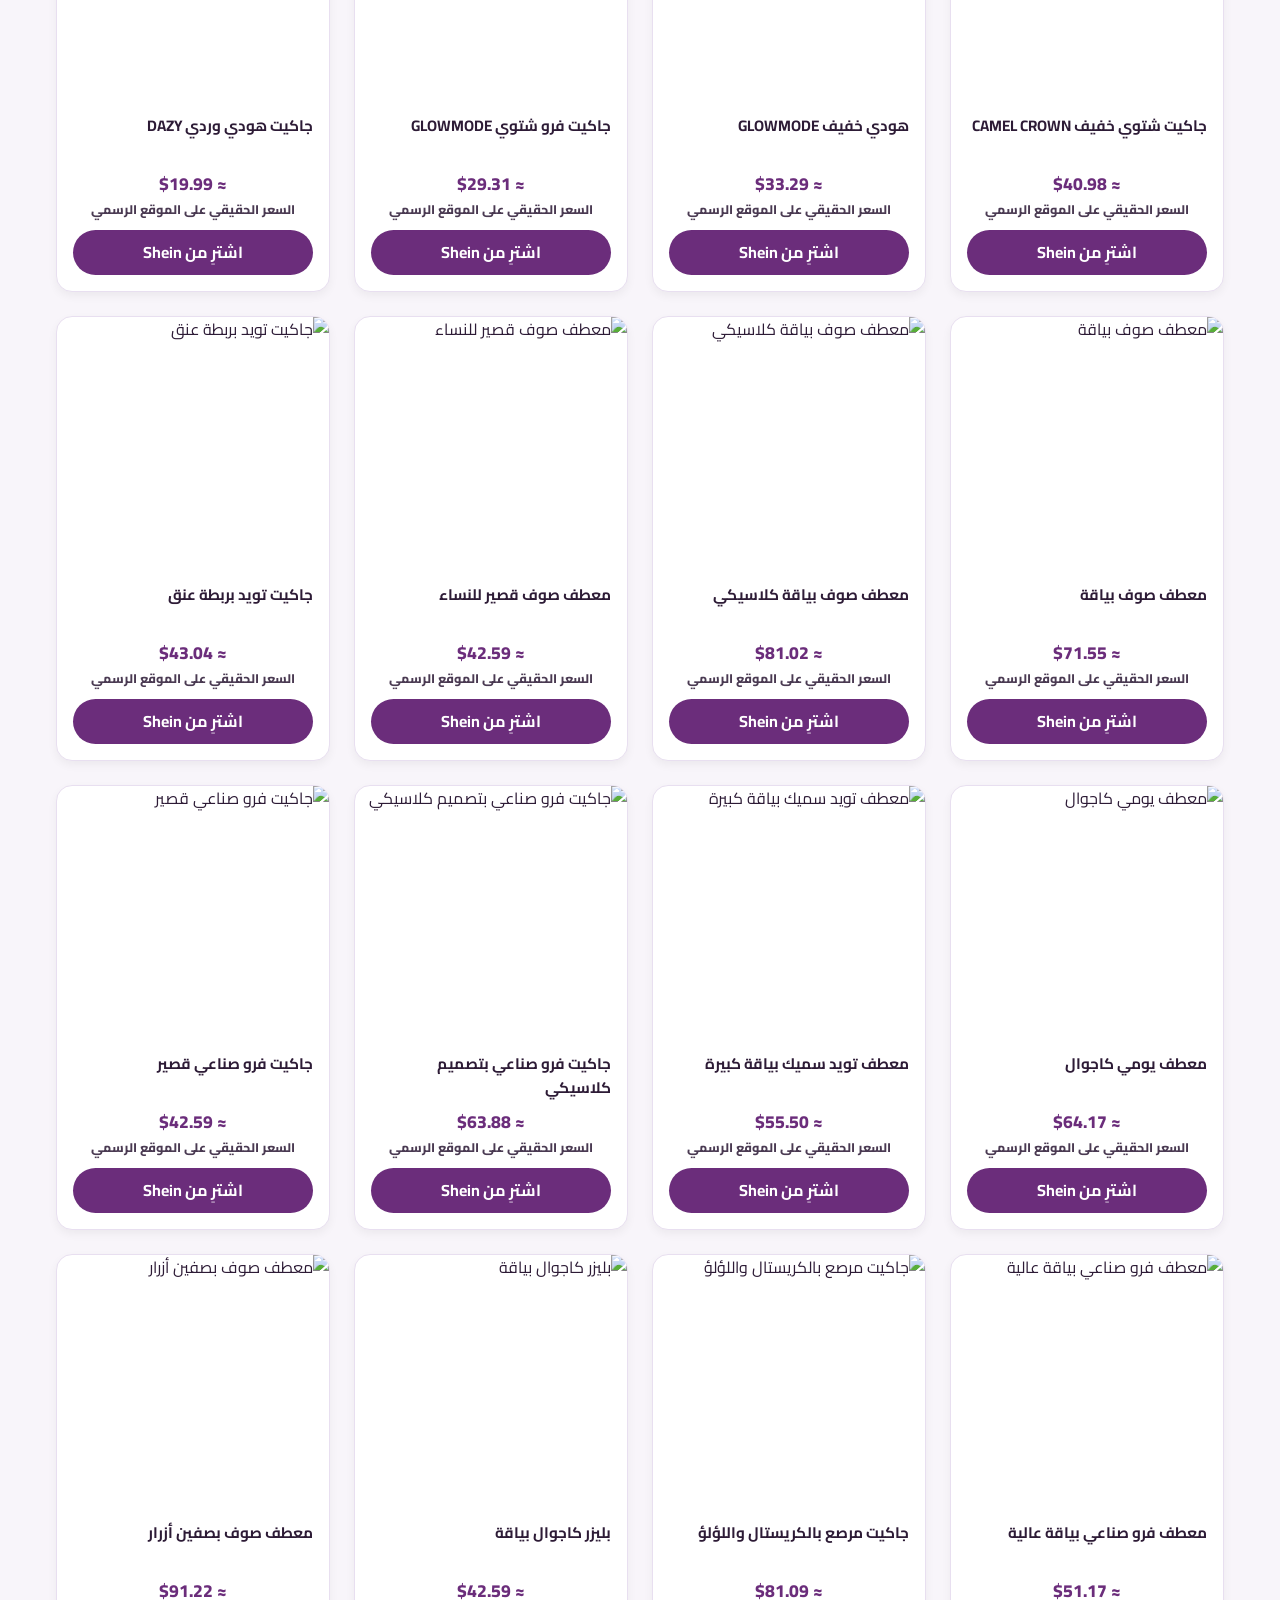
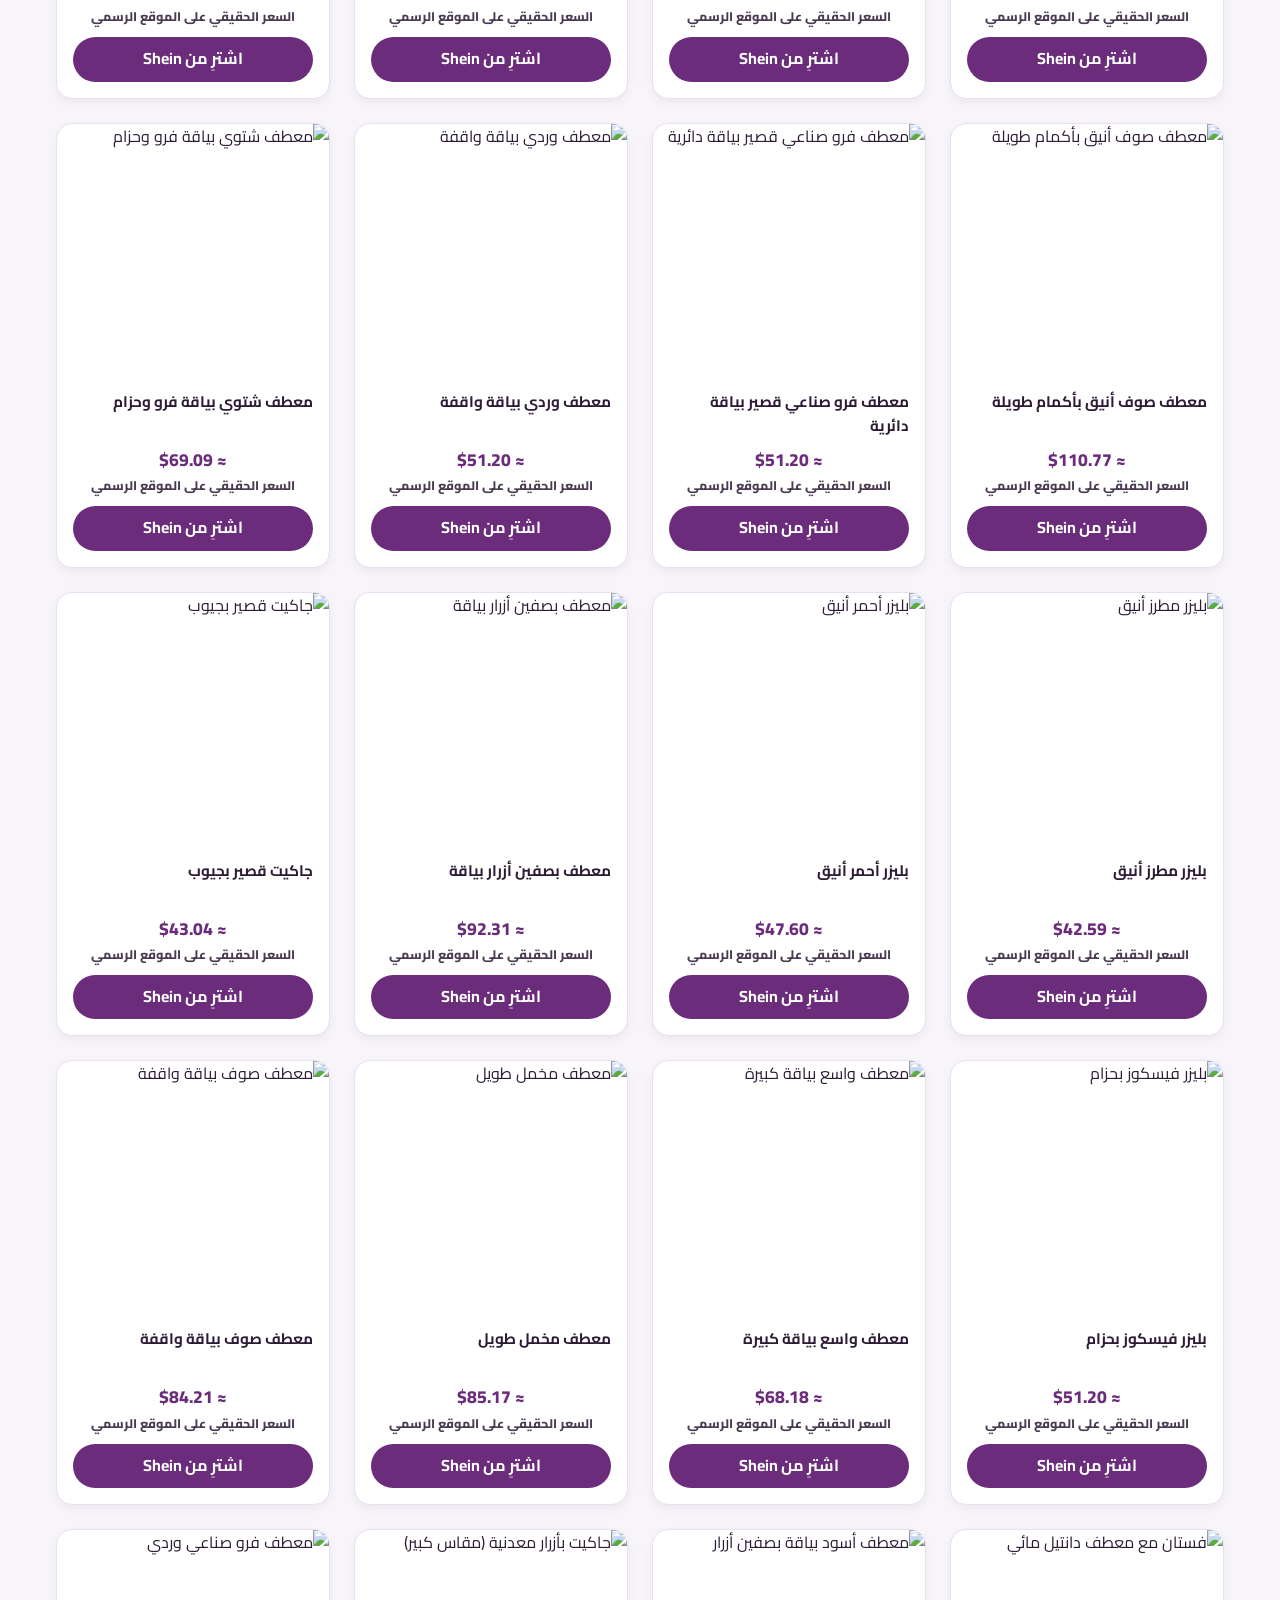
==== commit 86e99661: "Update index.html" ====
--- a/index.html
+++ b/index.html
@@ -222,187 +222,59 @@
 
     // المنتجات (مدمجة هنا لضمان العمل 100%)
 const myProducts = [
-  // ---------- فساتين زفاف (جديد) ----------
-{"id":900000400,"name_ar":"فستان زفاف كتف مفتوح بتطريز وفتحة جانبية","name_en":"Elegant Off-Shoulder Short Sleeve Wedding Dress","price":134.76,"image":"https://img.ltwebstatic.com/v4/j/spmp/2026/09/14/71/17893659638e95ec64b8c0cbf680dea5963c7388eb_thumbnail_405x552.jpg","url":"https://onelink.shein.com/62/69f0d66znwpd?ismg_ol=2WzZuAlu56t_01_KOC-C"},
-{"id":900000401,"name_ar":"فستان زفاف طويل مطرز بالخرز يدوياً","name_en":"Women's Elegant Floor-Length Applique Hand-Beaded Wedding Dress","price":124.42,"image":"https://img.ltwebstatic.com/v4/j/spmp/2026/09/16/ac/17895430669f4baf7cf638a1d69c342084b8288036_thumbnail_405x552.jpg","url":"https://onelink.shein.com/62/69f0g4qnrkor?ismg_ol=8pLJG42WF8z_01_KOC-C"},
-{"id":900000402,"name_ar":"فستان زفاف دانتيل بأكمام طويلة وقصة A","name_en":"Nordiya Elegant A-Line Wedding Dress Long Sleeve Lace Embroidery","price":219.84,"image":"https://img.ltwebstatic.com/v4/j/spmp/2025/12/13/f5/1765610363e3ccb00547fb1be57f118131ca437af2.webp","url":"https://onelink.shein.com/62/69f3mem3l9u5?ismg_ol=L0FL7O5jJd9_01_KOC-C"},
-{"id":900000403,"name_ar":"فستان زفاف مطرز بالزهور واللؤلؤ","name_en":"HEARBOBO Vintage Bridal Long Scoop Neck Wedding Dress","price":200.30,"image":"https://img.ltwebstatic.com/v4/j/spmp/2026/08/27/b4/17877985175633d7bf253da282c482762b3c3df42d_thumbnail_405x552.jpg","url":"https://onelink.shein.com/62/69f3nvvxngi6?ismg_ol=5npd4tWsWrp_01_KOC-C"},
-{"id":900000404,"name_ar":"فستان زفاف عاجي بترتر وتول","name_en":"Ivory Elegant Long Sleeve Shiny Sequin Tulle Full Skirt Wedding Dress","price":190.24,"image":"https://img.ltwebstatic.com/v4/j/spmp/2026/09/28/73/1790571187c32278fd1a4ca46bf617e8b66a8825d1_thumbnail_405x552.jpg","url":"https://onelink.shein.com/62/69f3p3am3ymf?ismg_ol=H0TiKR5FsYy_01_KOC-C"},
-{"id":900000405,"name_ar":"فستان زفاف دانتيل مطرز بأكمام طويلة","name_en":"Elegant Long Sleeve Round Neck Handmade Beaded Applique Puff Skirt Wedding Dress","price":168.40,"image":"https://img.ltwebstatic.com/v4/j/spmp/2026/11/08/10/1794145774a190a5478448db95960f4de93f79ca86.webp","url":"https://onelink.shein.com/62/69f3rvx6urgh?ismg_ol=JuTJr2mW8I2_01_KOC-C"},
-{"id":900000406,"name_ar":"فستان زفاف دانتيل بظهر مفتوح","name_en":"Women's Elegant Long Sleeve Beaded Lace Bridal Gown","price":162.67,"image":"https://img.ltwebstatic.com/v4/j/spmp/2026/10/12/cd/17917956146798abc3accf9bbb47acbc56481ba018_thumbnail_405x552.jpg","url":"https://onelink.shein.com/62/69f3tj4493wo?ismg_ol=5SQjh4uXyvn_01_KOC-C"},
-
-// ---------- عطور (جديد) ----------
-{"id":900000407,"name_ar":"عطر ميس ديور بلومينغ بوكيه 100 مل","name_en":"Miss Dior Blooming Bouquet Eau De Toilette 100 Ml","price":145.14,"image":"https://img.ltwebstatic.com/v4/p/spmp/2026/07/21/d7/1784604643d3ad561de471e55756d0f6c39886c01a_thumbnail_405x552.png","url":"https://onelink.shein.com/62/69f41yyvlk6k?ismg_ol=CT70oABpjpL_01_KOC-C"},
-{"id":900000408,"name_ar":"عطر ماي واي إنتنس 100 مل","name_en":"My Way Intense Eau De Parfum Spray For Women","price":108.11,"image":"https://img.ltwebstatic.com/v4/p/spmp/2026/01/15/80/1768467827c5540ad4ac38d61c4519d61b05029642_thumbnail_405x552.png","url":"https://onelink.shein.com/62/69f48lpm8wf6?ismg_ol=CcUAxm4DzL6_01_KOC-C"},
-{"id":900000409,"name_ar":"عطر لايف فويس 100 مل","name_en":"Live Voice Eau De Parfum 100 Ml","price":101.99,"image":"https://img.ltwebstatic.com/v4/p/pi/2025/12/25/bc/1766658421b3f7bb1d53f57c9c0a0ef1bfc94a69ad_thumbnail_405x552.png","url":"https://onelink.shein.com/62/69f4a10eorqw?ismg_ol=C9ZXutG6EEN_01_KOC-C"},
-{"id":900000410,"name_ar":"عطر أكوا دي جيو رجالي","name_en":"Acqua Di Gio Parfum Spray For Men","price":99.78,"image":"https://img.ltwebstatic.com/v4/j/pi/2025/12/25/ad/1766658287e5ac214c7a4443a716252475b3c67d1a_thumbnail_405x552.jpg","url":"https://onelink.shein.com/62/69f4b4h0xv7s?ismg_ol=4KUWccNYLr4_01_KOC-C"},
-{"id":900000411,"name_ar":"عطر غيرلان مون للنساء","name_en":"Guerlain Mon Eau De Parfum Spray For Women","price":98.31,"image":"https://img.ltwebstatic.com/v4/p/spmp/2026/07/21/2a/178460464878cde6b363df26e8d58046b95878248b_thumbnail_405x552.png","url":"https://onelink.shein.com/62/69f4chst7e3k?ismg_ol=LLicYzPbxEb_01_KOC-C"},
-{"id":900000412,"name_ar":"طقم هدية عطر ماي واي 50 مل","name_en":"My Way Eau De Parfum Gift Set 50 Ml","price":86.79,"image":"https://img.ltwebstatic.com/v4/j/pi/2025/12/29/e4/1767018801f65a0da7080f1df635025ec814425a72_thumbnail_405x552.jpg","url":"https://onelink.shein.com/62/69f4f4ia5vgv?ismg_ol=5cw5PJpzoFG_01_KOC-C"},
-{"id":900000413,"name_ar":"عطر بلوم للنساء","name_en":"Bloom Eau De Parfum Spray For Women","price":82.38,"image":"https://img.ltwebstatic.com/v4/p/spmp/2026/06/26/5b/178243953919347194d830c718281603d7bdd468ea_thumbnail_405x552.png","url":"https://onelink.shein.com/62/69f4gnr5syrt?ismg_ol=IeRAuWSXxZb_01_KOC-C"},
-{"id":900000414,"name_ar":"عطر بيور إكس إس للنساء 80 مل","name_en":"Pure XS For Her Eau De Parfum 80 Ml","price":77.34,"image":"https://img.ltwebstatic.com/v4/p/spmp/2026/06/26/4c/1782439701ea10ead23c49fbc794a9bc64b53ca47a_thumbnail_405x552.png","url":"https://onelink.shein.com/62/69f4iuoeb5wf?ismg_ol=9E7jGVPxB8D_01_KOC-C"},
-{"id":900000415,"name_ar":"عطر أول أوف مي للنساء","name_en":"All Of Me Eau De Parfum Spray For Women","price":58.62,"image":"https://img.ltwebstatic.com/v4/j/spmp/2025/08/25/a2/17561100508663c0b14ca71d7eade1e7808fec7448_squfix_thumbnail_405x552.jpg","url":"https://onelink.shein.com/62/69f4s82oj50x?ismg_ol=2OclfDUxaMQ_01_KOC-C"},
-
-// ---------- أحذية (جديد) ----------
-{"id":900000416,"name_ar":"حذاء رياضي أديداس نسائي","name_en":"Adidas Women's Running Shoes Breathable Mesh Casual Sports Shoes","price":71.14,"image":"https://img.ltwebstatic.com/v4/j/spmp/2026/10/08/d4/1791462847962fee7aadee80f6bcab622e5be7dd70_square_thumbnail_405x552.jpg","url":"https://onelink.shein.com/62/69f2iw0tf47r?ismg_ol=4OdG638NgAb_01_KOC-C"},
-{"id":900000417,"name_ar":"حذاء رياضي نسائي خفيف للمشي","name_en":"Women's Running Shoes Low-Top Casual Sports Shoes","price":23.33,"image":"https://img.ltwebstatic.com/v4/j/spmp/2026/10/23/5c/179274769242d9643125f49cfd754424f7fc401f57_thumbnail_405x552.jpg","url":"https://onelink.shein.com/62/69f30p9uzjqx?ismg_ol=7T64hFqr7fG_01_KOC-C"},
-{"id":900000418,"name_ar":"صندل زفاف لؤلؤ أبيض بكعب عالي","name_en":"Clariva 11cm White Pearl Bridal Sandals","price":38.91,"image":"https://img.ltwebstatic.com/v4/j/ssms/2025/12/20/57/176623120523b66acd5fe1e8d4ac95a7b4ea490340_thumbnail_405x552.jpg","url":"https://onelink.shein.com/62/69f4xx9wa915?ismg_ol=Gq5DnkxfQkl_01_KOC-C"},
-{"id":900000419,"name_ar":"صندل كعب سميك مزين باللؤلؤ","name_en":"10cm Block Heel Thick Heel Sandals White Pearl Wedding Sandals","price":38.81,"image":"https://img.ltwebstatic.com/v4/j/spmp/2026/09/23/06/1790144331a261524185c54506d00431911f6dc3ba_thumbnail_405x552.jpg","url":"https://onelink.shein.com/62/69f50rvi53rj?ismg_ol=IOGUl6ec1yE_01_KOC-C"},
-{"id":900000420,"name_ar":"صندل زفاف كعب عالي مزين باللؤلؤ","name_en":"Women 2.75\" Thick Heel Peep-Toe Faux Pearl High-Heel Sandals","price":33.94,"image":"https://img.ltwebstatic.com/v4/j/spmp/2026/09/24/50/17902126691d71e72f485fc225bc0d5d0c8a74c5f8_thumbnail_405x552.jpg","url":"https://onelink.shein.com/62/69f54vutl7xs?ismg_ol=I6JCp2A6O3M_01_KOC-C"},
-{"id":900000421,"name_ar":"بوت كاحل أسود بكعب سميك","name_en":"SHIGUNIANG New Versatile Women's Elegant Black Ankle Boots","price":32.51,"image":"https://img.ltwebstatic.com/images3_spmp/2024/10/08/7b/1728401692170768a42c121f70ae26e6e6efad84d4_thumbnail_405x552.jpg","url":"https://onelink.shein.com/62/69f57ikayg5q?ismg_ol=IoNFH86dUeB_01_KOC-C"},
-{"id":900000422,"name_ar":"حذاء رقص لاتيني بكعب عالي","name_en":"Rhinestone & Faux Pearl Embellished Silky Latin Dance Shoes","price":31.98,"image":"https://img.ltwebstatic.com/images3_spmp/2023/10/28/6b/1698482855d7d99232bac1af06f6968098bbbca02f_square_thumbnail_405x552.jpg","url":"https://onelink.shein.com/62/69f591t65e1t?ismg_ol=2D4KbiisZs0_01_KOC-C"},
-{"id":900000423,"name_ar":"صندل زفاف دانتيل أبيض بكعب منخفض","name_en":"Women 5cm White Lace Low Heel Wedding Sandals","price":31.09,"image":"https://img.ltwebstatic.com/images3_spmp/2024/11/23/d6/173234256425d25d020ed1faf8f28e8f8cd63a20d6_thumbnail_405x552.jpg","url":"https://onelink.shein.com/62/69f5bqho6is2?ismg_ol=G3N8UjfKfsm_01_KOC-C"},
-{"id":900000424,"name_ar":"بوت ثلج شتوي مبطن بالفرو","name_en":"New Winter Women's Plush Thick Snow Boots","price":30.11,"image":"https://img.ltwebstatic.com/v4/j/spmp/2026/11/02/bc/1793588017a09fd36f498ddc1c379437082fd69023_thumbnail_405x552.jpg","url":"https://onelink.shein.com/62/69f5er0ddjf2?ismg_ol=CQhjPcq8SI1_01_KOC-C"},
-{"id":900000425,"name_ar":"صندل نسائي بكعب عالي وسميك","name_en":"Super High Heel Women's Sandals Thick Heel Fashion High Heels","price":28.78,"image":"https://img.ltwebstatic.com/v4/j/spmp/2026/03/05/5e/1772690895ff34f4bfb048fe29aad4a199b12fb793_thumbnail_405x552.jpg","url":"https://onelink.shein.com/62/69f5j6tvzjgs?ismg_ol=1VmpQ2jxHTW_01_KOC-C"},
-{"id":900000426,"name_ar":"بوت كاحل بكعب عالي وسحاب داخلي","name_en":"Women's Ankle Boots Fashion Elegant High Heels Mid-Calf Boots","price":28.17,"image":"https://img.ltwebstatic.com/v4/j/spmp/2026/08/15/07/1786805663a10dd5e4254bee1ccd76a09631856911_thumbnail_405x552.jpg","url":"https://onelink.shein.com/62/69f5nat7e91k?ismg_ol=8s1MkMKpr2n_01_KOC-C"},
-{"id":900000427,"name_ar":"بوت كاحل أسود بكعب عالي Timesize","name_en":"Timesize Fall/Winter Black Ankle Boots For Women","price":27.45,"image":"https://img.ltwebstatic.com/images3_pi/2023/10/16/31/16974655585b271f0a9d3247864cdc42f327b9dc82_thumbnail_405x552.jpg","url":"https://onelink.shein.com/62/69f5qv27r81j?ismg_ol=Iry3G2Pz4sB_01_KOC-C"},
-{"id":900000428,"name_ar":"بوت كاحل شامواه بكعب سميك","name_en":"Versatile Suede Ankle Boots For Women Chunky Heel High Heels","price":26.65,"image":"https://img.ltwebstatic.com/images3_spmp/2024/09/12/e9/17261469460cc6fad2d6df857da20fef23c9ffc94b_thumbnail_405x552.jpg","url":"https://onelink.shein.com/62/69f5xxl78w87?ismg_ol=4hPwKHPFBnw_01_KOC-C"},
-
-// ---------- جاكيتات ومعاطف شتوية (جديد) ----------
-{"id":900000429,"name_ar":"جاكيت هايكنج مضاد للماء CAMEL CROWN","name_en":"CAMEL CROWN Women's Hardshell Waterproof Outdoor Hiking Jacket","price":73.74,"image":"https://img.ltwebstatic.com/v4/j/spmp/2025/07/28/03/1753679525346287c4fe364d9458c03fac6046797b_thumbnail_405x552.jpg","url":"https://onelink.shein.com/62/69f2gyyqghtq?ismg_ol=H9Rn6mruIfv_01_KOC-C"},
-{"id":900000430,"name_ar":"جاكيت تزلج شتوي دافئ CAMEL CROWN","name_en":"CAMEL CROWN Women's Waterproof Warm Fleece Lined Hooded Ski Jacket","price":53.65,"image":"https://img.ltwebstatic.com/v4/j/spmp/2026/10/10/65/179160419498bb84890d07f1c17efff2d84a687379_thumbnail_405x552.jpg","url":"https://onelink.shein.com/62/69f2k7dk4fnv?ismg_ol=0XeXNAhIbJw_01_KOC-C"},
-{"id":900000431,"name_ar":"جاكيت مبطن GLOWMODE بغطاء رأس","name_en":"GLOWMODE Cozy Summit Fleece Puffer Jacket With Detachable Hood","price":53.24,"image":"https://img.ltwebstatic.com/v4/j/dps/PS2026110320247/cb05a8d81bfef6801260581437224a45b415d0ba4720d1b7a226e157c21e6bee_thumbnail_405x552.jpg","url":"https://onelink.shein.com/62/69f2lmod1v2p?ismg_ol=12C1TCzaTzU_01_KOC-C"},
-{"id":900000432,"name_ar":"جاكيت مبطن GLOWMODE بياقة تريكو","name_en":"GLOWMODE Water Repellent Relaxed Fit Puffer Jacket With Knit Collar","price":50.29,"image":"https://img.ltwebstatic.com/v4/j/dps/PS2026110320311/6c9982d4697b63bfdcc7efe868836d7a883225ae585bf7a0bcb0fad8f2f8efae_thumbnail_405x552.jpg","url":"https://onelink.shein.com/62/69f2mw22n4ef?ismg_ol=8tlX3rWSW4r_01_KOC-C"},
-{"id":900000433,"name_ar":"جاكيت شتوي خفيف CAMEL CROWN","name_en":"CAMEL CROWN Women's Hooded Jacket Lightweight & Warm Winter Coat","price":40.98,"image":"https://img.ltwebstatic.com/v4/j/spmp/2025/12/03/58/176474341051f05c5389fcf2659237c39dae71b93b_thumbnail_405x552.jpg","url":"https://onelink.shein.com/62/69f2o7etcfx8?ismg_ol=GNl0eypS74w_01_KOC-C"},
-{"id":900000434,"name_ar":"هودي خفيف GLOWMODE","name_en":"GLOWMODE SoftCalm Modal Relaxed Fit Zip-Up Hoodie Jacket","price":33.29,"image":"https://img.ltwebstatic.com/v4/j/pi/2026/03/27/97/1774607495f556d643804f35ef18f80ca90353cf34_thumbnail_405x552.jpg","url":"https://onelink.shein.com/62/69f2teur1nkb?ismg_ol=9fjbKTlZwBK_01_KOC-C"},
-{"id":900000435,"name_ar":"جاكيت فرو شتوي GLOWMODE","name_en":"GLOWMODE Everyday Fleece Warmth Full-Zip Jacket","price":29.31,"image":"https://img.ltwebstatic.com/v4/j/dps/PS2026112417539/bb983e8ce0077caf6647b6c436c2758e632533b92e7c53633bdf90c6acf4f736_thumbnail_405x552.jpg","url":"https://onelink.shein.com/62/69f2vpq1r97a?ismg_ol=FctrxVkyOTY_01_KOC-C"},
-{"id":900000436,"name_ar":"بنطلون رياضي شتوي GLOWMODE","name_en":"GLOWMODE Heavyweight Fleece Wide Leg Joggers With Side Pockets","price":26.65,"image":"https://img.ltwebstatic.com/v4/j/dps/PS2026111320719/277d70b4ba64b35f2eaef4a863b435dd0acda7cb430316eea40019beabfa04c7_thumbnail_405x552.jpg","url":"https://onelink.shein.com/62/69f2xsp80mxq?ismg_ol=320gZ1Q90m6_01_KOC-C"},
-{"id":900000437,"name_ar":"جاكيت هودي وردي DAZY","name_en":"DAZY Women's Pink Hooded Fleece Jacket With Cinched Waist","price":19.99,"image":"https://img.ltwebstatic.com/v4/j/dps/PS2026101918738/aa64ba7c83ea66fa90f6a427dd70acd19072601745e30abdaf80305df7e6e232_thumbnail_405x552.jpg","url":"https://onelink.shein.com/62/69f33znpqu6i?ismg_ol=5hGjr3O8fZZ_01_KOC-C"},
-
-// ---------- حقائب (جديد) ----------
-{"id":900000438,"name_ar":"حقيبة كلاتش كريستال فاخرة","name_en":"Luxuris Mini Round Design Multi-Color Floral Crystal Clutch Bag","price":58.69,"image":"https://img.ltwebstatic.com/v4/j/spmp/2025/11/03/6f/176214464009eb0834952a7fd2d24553531538da0f_thumbnail_405x552.jpg","url":"https://onelink.shein.com/62/69f1x8nlw1gj?ismg_ol=BzBk5GDZ251_01_KOC-C"},
-{"id":900000439,"name_ar":"حقيبة يد تطريز فاخرة","name_en":"2026 New Niche Design Luxury Handbag Premium Embroidered Tote Bag","price":44.81,"image":"https://img.ltwebstatic.com/v4/j/spmp/2026/05/24/ae/1779605444ea8528ed4227c2de0adb83d2c03f9b90_thumbnail_405x552.jpg","url":"https://onelink.shein.com/62/69f1yzslhsp3?ismg_ol=GAq8CbWNAbU_01_KOC-C"},
-{"id":900000440,"name_ar":"حقيبة كتف واسعة خفيفة","name_en":"New Lightweight Luxury Minimalist Women's Handbag Versatile Tote Bag","price":27.45,"image":"https://img.ltwebstatic.com/images3_spmp/2024/05/26/75/1716687651253cff51416ffb760f137286009549e5_thumbnail_405x552.jpg","url":"https://onelink.shein.com/62/69f20uvnd2k8?ismg_ol=1HsqLPRmEAW_01_KOC-C"},
-{"id":900000441,"name_ar":"حقيبة كتف شامواه متعددة الجيوب","name_en":"Autumn/Winter New Niche Design Faux Suede Multi-Compartment Shoulder Tote Bag","price":23.98,"image":"https://img.ltwebstatic.com/v4/j/spmp/2026/09/21/4c/17899841882a5e12498def3a8ee47610783d943c5b_thumbnail_405x552.jpg","url":"https://onelink.shein.com/62/69f23lj6i90o?ismg_ol=B7JcAr7zJPc_01_KOC-C"},
-{"id":900000442,"name_ar":"حقيبة كتف جلد PU فاخرة","name_en":"2026 Women's High-End PU Leather Shoulder Bag Luxury Designer Handbag","price":31.65,"image":"https://img.ltwebstatic.com/v4/j/spmp/2026/03/10/22/177310725798ab95d33244b3c3e6c93c6121817468_thumbnail_405x552.jpg","url":"https://onelink.shein.com/62/69f28j3yn6wz?ismg_ol=GJGHoUWIzkz_01_KOC-C"},
-
-// ---------- مجوهرات (جديد) ----------
-{"id":900000443,"name_ar":"إسوارة مويسانيت فضة إسترليني 925","name_en":"Luxury Minimalist High-End S925 Sterling Silver Moissanite Tennis Bracelet","price":105.88,"image":"https://img.ltwebstatic.com/v4/p/spmp/2026/09/04/bf/178850818950bae4ab855914ee67db9699ea098044_thumbnail_405x552.png","url":"https://onelink.shein.com/62/69f1f3kdlvn4?ismg_ol=99gOIbl3P0w_01_KOC-C"},
-{"id":900000444,"name_ar":"طقم خواتم زفاف مويسانيت فضة 925","name_en":"1 Set Minimalist Luxury S925 Sterling Silver Moissanite Couple Wedding Rings","price":69.46,"image":"https://img.ltwebstatic.com/v4/j/spmp/2026/09/23/41/17901645342a3305cf03fe3a3086f660d891501e1e_thumbnail_405x552.jpg","url":"https://onelink.shein.com/62/69f1h4kibr5o?ismg_ol=7kSdWA6MfNR_01_KOC-C"},
-{"id":900000445,"name_ar":"طقم مجوهرات 4 قطع زركون","name_en":"Middle East Trade Jewelry Necklace Earrings Ring Bracelet 4-Piece Set","price":61.85,"image":"https://img.ltwebstatic.com/v4/j/spmp/2026/10/04/ac/1791080890eaa62548de0f35b84a12759da7efbbf9_square_thumbnail_405x552.jpg","url":"https://onelink.shein.com/62/69f1jv82enfi?ismg_ol=4GK2LvRe3TP_01_KOC-C"},
-{"id":900000446,"name_ar":"طقم عقد وأقراط مويسانيت فضة 925","name_en":"BLOVEMEE 3pcs Elegant Luxury 925 Sterling Silver Moissanite Heart-Shaped Set","price":35.24,"image":"https://img.ltwebstatic.com/v4/j/spmp/2026/05/23/46/17795195246fef0f941c32052c0015282425b013bf_thumbnail_405x552.jpg","url":"https://onelink.shein.com/62/69f1psbela3v?ismg_ol=3Lcjs5lokFl_01_KOC-C"},
-{"id":900000447,"name_ar":"عقد مويسانيت فضة إسترليني 925","name_en":"KAHOOT A 925 Sterling Silver 2.5-Carat Moissanite Necklace For Women","price":29.30,"image":"https://img.ltwebstatic.com/v4/j/spmp/2026/10/27/ad/179308863761a4d0e4e49bc06ed3dd314ad093b520_thumbnail_405x552.jpg","url":"https://onelink.shein.com/62/69f1rbk9qtdd?ismg_ol=DvugTAjJMnb_01_KOC-C"},
-{"id":900000448,"name_ar":"عقد مويسانيت فضة 925 فاخر","name_en":"12ct Luxury Moissanite Necklace In 925 Silver 3.0mm x 120pcs","price":241.32,"image":"https://img.ltwebstatic.com/v4/j/spmp/2026/04/28/e7/177735995387623a0639f54c8ad92fcf9b2feabc70_thumbnail_405x552.jpg","url":"https://onelink.shein.com/62/69f3k9nw7u53?ismg_ol=6yxP7VJCy2Z_01_KOC-C"},
-
-// ---------- ساعات (جديد) ----------
-{"id":900000449,"name_ar":"ساعة ميكانيكية رجالية ONOLA","name_en":"ONOLA Brand Mechanical Luxury Men's Automatic Wristwatch","price":42.20,"image":"https://img.ltwebstatic.com/v4/j/spmp/2026/07/18/34/17843461148689c49a20e542f5a3abaf33275a4ef6_square_thumbnail_405x552.jpg","url":"https://onelink.shein.com/62/69f1mxpsqfbk?ismg_ol=4PdYzzqR16N_01_KOC-C"},
-{"id":900000450,"name_ar":"ساعة أوتوماتيك رجالية ONOLA","name_en":"ONOLA Brand Men's Automatic Mechanical Watch Business Casual Waterproof","price":40.24,"image":"https://img.ltwebstatic.com/v4/p/spmp/2026/07/11/67/1783751747da0c19824953fe8839ddc960d727e16d_square_thumbnail_405x552.png","url":"https://onelink.shein.com/62/69f1ogynwnxe?ismg_ol=FE8aJ8B2ldk_01_KOC-C"},
-{"id":900000451,"name_ar":"ساعة ذكية بكاميرا SENBONO","name_en":"SENBONO Smart Watch With Camera Dynamic Watch Faces Wireless Call","price":29.26,"image":"https://img.ltwebstatic.com/v4/j/spmp/2025/06/02/50/1748848607a89204371eadba861ea8ccb3f991e368_square_thumbnail_405x552.jpg","url":"https://onelink.shein.com/62/69f2bpjrmixd?ismg_ol=GcGRK4rKRJz_01_KOC-C"},
-
-// ---------- أطقم نوم وبيجامات (جديد) ----------
-{"id":900000452,"name_ar":"طقم روب ساتان وبنطلون واسع","name_en":"KIZN Satin Kimono Robe And Wide Leg Pants Co-Ord Set","price":45.38,"image":"https://img.ltwebstatic.com/v4/j/sxfs/2026/10/08/30/1791446024407832c2ebf313dda116f1bab06d133b_thumbnail_405x552.jpg","url":"https://onelink.shein.com/62/69f0rd7zviwz?ismg_ol=K6e1qn5IReo_01_KOC-C"},
-{"id":900000453,"name_ar":"طقم بيجامة كاروهات (مقاس كبير)","name_en":"Dazy Plus 2pcs Plaid Minimalist Mid-Length Robe & Straight Pants Pajama Set","price":34.11,"image":"https://img.ltwebstatic.com/v4/j/smartflow/2026/10/09/6a/17915308485c3225e6df0d62fe95c33e4ffd0d0b28_thumbnail_405x552.jpg","url":"https://onelink.shein.com/62/69f0t2dybthi?ismg_ol=Ll5KoxdsTsE_01_KOC-C"},
-{"id":900000454,"name_ar":"طقم بيجامة شتوي صوف دافئ","name_en":"LUVLETTE Autumn And Winter Fuzzy Fleece Button-Up & Pants Loungewear Pajama Set","price":31.71,"image":"https://img.ltwebstatic.com/v4/j/dps/PS2026102627847/a64ce1ef4e7da53abd767134bc71ac216b5272cd880f8418518c1d858c8d8fca_thumbnail_405x552.jpg","url":"https://onelink.shein.com/62/69f0vr2gvwyy?ismg_ol=Fg601B0t6ls_01_KOC-C"},
-{"id":900000455,"name_ar":"روب شتوي بغطاء رأس","name_en":"SHEIN Contrast Color Pom Pom Hooded Jacquard Fleece Cozy Robe","price":25.05,"image":"https://img.ltwebstatic.com/v4/j/pi/2025/10/21/e1/176101011177cbebab53d5e410a419c2d7c97eef8c_thumbnail_405x552.jpg","url":"https://onelink.shein.com/62/69f0zbbgpx9b?ismg_ol=AK5lb12ZiiO_01_KOC-C"},
-{"id":900000456,"name_ar":"طقم بيجامة فيونكة فرو","name_en":"SweetSlumber Women's Cute Bow Plush Pajama Set","price":22.65,"image":"https://img.ltwebstatic.com/v4/j/smartflow/2026/10/16/de/179211853828ff04482a1b7308e8a30bf752488f39_thumbnail_405x552.jpg","url":"https://onelink.shein.com/62/69f129v59qmk?ismg_ol=La91iyqG7cj_01_KOC-C"},
-
-// ---------- أزياء ومناسبات (جديد) ----------
-{"id":900000457,"name_ar":"طقم زي بابا نويل فاخر","name_en":"1 Set Adult Luxury Christmas Costume Outfit Burgundy Santa Claus Costume","price":33.57,"image":"https://img.ltwebstatic.com/v4/j/spmp/2026/11/18/27/17949672367a758a99382c5c19aa5e9fa0328ed257_square_thumbnail_405x552.jpg","url":"https://onelink.shein.com/62/69f39b1p807w?ismg_ol=2hZEwh1azeL_01_KOC-C"},
-  // ---------- فساتين زفاف ----------
+
+  // ---------- فساتين زفاف (19) ----------
+  {"id":900000400,"name_ar":"فستان زفاف كتف مفتوح بتطريز وفتحة جانبية","name_en":"Elegant Off-Shoulder Short Sleeve Wedding Dress","price":134.76,"image":"https://img.ltwebstatic.com/v4/j/spmp/2026/09/14/71/17893659638e95ec64b8c0cbf680dea5963c7388eb_thumbnail_405x552.jpg","url":"https://onelink.shein.com/62/69f0d66znwpd?ismg_ol=2WzZuAlu56t_01_KOC-C"},
+  {"id":900000401,"name_ar":"فستان زفاف طويل مطرز بالخرز يدوياً","name_en":"Women's Elegant Floor-Length Applique Hand-Beaded Wedding Dress","price":124.42,"image":"https://img.ltwebstatic.com/v4/j/spmp/2026/09/16/ac/17895430669f4baf7cf638a1d69c342084b8288036_thumbnail_405x552.jpg","url":"https://onelink.shein.com/62/69f0g4qnrkor?ismg_ol=8pLJG42WF8z_01_KOC-C"},
+  {"id":900000402,"name_ar":"فستان زفاف دانتيل بأكمام طويلة وقصة A","name_en":"Nordiya Elegant A-Line Wedding Dress Long Sleeve Lace Embroidery","price":219.84,"image":"https://img.ltwebstatic.com/v4/j/spmp/2025/12/13/f5/1765610363e3ccb00547fb1be57f118131ca437af2.webp","url":"https://onelink.shein.com/62/69f3mem3l9u5?ismg_ol=L0FL7O5jJd9_01_KOC-C"},
+  {"id":900000403,"name_ar":"فستان زفاف مطرز بالزهور واللؤلؤ","name_en":"HEARBOBO Vintage Bridal Long Scoop Neck Wedding Dress","price":200.3,"image":"https://img.ltwebstatic.com/v4/j/spmp/2026/08/27/b4/17877985175633d7bf253da282c482762b3c3df42d_thumbnail_405x552.jpg","url":"https://onelink.shein.com/62/69f3nvvxngi6?ismg_ol=5npd4tWsWrp_01_KOC-C"},
+  {"id":900000404,"name_ar":"فستان زفاف عاجي بترتر وتول","name_en":"Ivory Elegant Long Sleeve Shiny Sequin Tulle Full Skirt Wedding Dress","price":190.24,"image":"https://img.ltwebstatic.com/v4/j/spmp/2026/09/28/73/1790571187c32278fd1a4ca46bf617e8b66a8825d1_thumbnail_405x552.jpg","url":"https://onelink.shein.com/62/69f3p3am3ymf?ismg_ol=H0TiKR5FsYy_01_KOC-C"},
+  {"id":900000405,"name_ar":"فستان زفاف دانتيل مطرز بأكمام طويلة","name_en":"Elegant Long Sleeve Round Neck Handmade Beaded Applique Puff Skirt Wedding Dress","price":168.4,"image":"https://img.ltwebstatic.com/v4/j/spmp/2026/11/08/10/1794145774a190a5478448db95960f4de93f79ca86.webp","url":"https://onelink.shein.com/62/69f3rvx6urgh?ismg_ol=JuTJr2mW8I2_01_KOC-C"},
+  {"id":900000406,"name_ar":"فستان زفاف دانتيل بظهر مفتوح","name_en":"Women's Elegant Long Sleeve Beaded Lace Bridal Gown","price":162.67,"image":"https://img.ltwebstatic.com/v4/j/spmp/2026/10/12/cd/17917956146798abc3accf9bbb47acbc56481ba018_thumbnail_405x552.jpg","url":"https://onelink.shein.com/62/69f3tj4493wo?ismg_ol=5SQjh4uXyvn_01_KOC-C"},
+  {"id":900000418,"name_ar":"صندل زفاف لؤلؤ أبيض بكعب عالي","name_en":"Clariva 11cm White Pearl Bridal Sandals","price":38.91,"image":"https://img.ltwebstatic.com/v4/j/ssms/2025/12/20/57/176623120523b66acd5fe1e8d4ac95a7b4ea490340_thumbnail_405x552.jpg","url":"https://onelink.shein.com/62/69f4xx9wa915?ismg_ol=Gq5DnkxfQkl_01_KOC-C"},
   {"id":49247863,"name_ar":"فستان زفاف","name_en":"Glamorous Off-Shoulder Long Sleeve Women's Vintage White Mermaid Wedding Dress W","price":239.84,"image":"https://img.ltwebstatic.com/images3_spmp/2024/10/18/58/17292295828084800656947ec56da48dc080f0b98e_thumbnail_405x552.jpg","url":"https://www.shein.co.uk/Glamorous-Off-Shoulder-Long-Sleeve-Women-s-Vintage-White-Mermaid-Wedding-Dress-With-Intricate-Lace-Embroidery-Detail-Elegant-Bridal-Gown-p-49247863.html"},
   {"id":900000001,"name_ar":"فستان زفاف دانتيل بحمالات رفيعة","name_en":"Nordiya Elegant Spaghetti Strap Lace Wedding Dress","price":205.25,"image":"https://img.ltwebstatic.com/v4/j/spmp/2026/09/24/54/1790240659d3c3a0b9462ee39fb071828a5ae6aadd.webp","url":"https://onelink.shein.com/60/68efhevdb0he?ismg_ol=AoqVWlWuHKm_01_KOC-C"},
   {"id":900000003,"name_ar":"فستان زفاف دانتيل بظهر مفتوح","name_en":"Romantic Lace Wedding Dress Backless A-Line","price":175.53,"image":"https://img.ltwebstatic.com/v4/j/spmp/2026/05/13/25/177865659095715f7d6b5790694e12be1ccf919349_square.webp","url":"https://onelink.shein.com/60/68efnjutx5s1?ismg_ol=KJiogrG41f4_01_KOC-C"},
   {"id":900000004,"name_ar":"فستان زفاف كروي عاجي مطرز","name_en":"Elegant Ivory Ball Gown Wedding Dress","price":172.1,"image":"https://img.ltwebstatic.com/v4/p/spmp/2026/10/18/cf/1792320300c82c050127d7101b890e0ba3eb959de2_thumbnail_405x552.png","url":"https://onelink.shein.com/60/68efp71rdm62?ismg_ol=FE64XuI7HOk_01_KOC-C"},
   {"id":900000005,"name_ar":"فستان زفاف كتف مفتوح مطرز بالخرز","name_en":"Elegant Open Shoulder Beaded Tulle Wedding Dress","price":159.84,"image":"https://img.ltwebstatic.com/images3_spmp/2024/11/19/e1/1731998719531a92cce32cce170086f8fe3ca55a7c.webp","url":"https://onelink.shein.com/60/68efqiei28bi?ismg_ol=2LJkxloHTTY_01_KOC-C"},
   {"id":900000046,"name_ar":"فستان زفاف دانتيل أبيض","name_en":"White Lace Wedding Dress","price":82.03,"image":"https://img.ltwebstatic.com/v4/j/dps/PS2026090317954/31dd77ca101c9c842054b5671001bb28eb10b1926e174f68382d173dba47513c_thumbnail_405x552.jpg","url":"https://onelink.shein.com/60/68eh7mbg83ob?ismg_ol=FodugYGE2qM_01_KOC-C"},
-
-  {"id":900000216,"name_ar":"معطف صوف بياقة","name_en":"MOTF PREMIUM WOOL LAPEL COLLAR OVERCOAT","price":71.55,"image":"https://img.ltwebstatic.com/v4/j/pi/2026/06/12/b1/178125836197ddf9f167b4d2c0d1f4f881d8a7f6c3_thumbnail_405x552.jpg","url":"https://onelink.shein.com/61/6938154pymmo?ismg_ol=6XLxaWvVhTt_01_KOC-C"},
-{"id":900000217,"name_ar":"معطف صوف بياقة كلاسيكي","name_en":"MOTF PREMIUM WOOL SOLID LAPEL COLLAR PEA OVERCOAT","price":81.02,"image":"https://img.ltwebstatic.com/images3_pi/2024/09/10/ec/172597270141a1466e0365ea314de7574e87332ea3_thumbnail_405x552.jpg","url":"https://onelink.shein.com/61/69383zqbu6mk?ismg_ol=0kdtFJKJvAi_01_KOC-C"},
-{"id":900000218,"name_ar":"معطف صوف قصير للنساء","name_en":"MOTF PREMIUM WOMEN'S AUTUMN/WINTER SHORT WOOL COAT","price":42.59,"image":"https://img.ltwebstatic.com/v4/j/dps/PS2026092017009/b34fcc244f689ef9d4ca1677ac7a8e7d583b6b8dee7b60191b99a42158076a3f_thumbnail_405x552.jpg","url":"https://onelink.shein.com/61/69386ejobqqk?ismg_ol=5mWyZQFHIIW_01_KOC-C"},
-{"id":900000219,"name_ar":"جاكيت تويد بربطة عنق","name_en":"MOTF PREMIUM TWEED CONTRAST BOW FRONT JACKET","price":43.04,"image":"https://img.ltwebstatic.com/images3_pi/2024/10/17/26/1729143567766570923e681a0c4991443a8405cae2_thumbnail_405x552.jpg","url":"https://onelink.shein.com/61/693889mqlrf6?ismg_ol=53ROOJa3TT0_01_KOC-C"},
-{"id":900000220,"name_ar":"بوت طويل بكعب عالي","name_en":"MOTF PREMIUM WOMEN'S FASHION COMMUTER VERSATILE SLIM HIGH HEEL KNEE-HIGH BOOTS","price":30.80,"image":"https://img.ltwebstatic.com/v4/j/pi/2026/08/14/7b/178667746159c89d0cb3c3a52eb944b079c299e1cf_thumbnail_405x552.jpg","url":"https://onelink.shein.com/61/6938aamvrsiy?ismg_ol=7dl0FHcS7Na_01_KOC-C"},
-{"id":900000221,"name_ar":"معطف يومي كاجوال","name_en":"MOTF PREMIUM WOMEN'S COLORBLOCK CASUAL VERSATILE DAILY WEAR OVERCOAT","price":64.17,"image":"https://img.ltwebstatic.com/v4/j/dps/PS2026102913940/19bae098a5b8afcff0f09744892219413f7b37f8008864d99ea721d0e262107a_thumbnail_405x552.jpg","url":"https://onelink.shein.com/61/6938c3qwhlt3?ismg_ol=DvX6aH8mlU0_01_KOC-C"},
-{"id":900000222,"name_ar":"معطف تويد سميك بياقة كبيرة","name_en":"MOTF PREMIUM ELEGANT COMMUTER THICK TWEED CINCHED WAIST OVERSIZED COLLAR MID-LENGTH COAT","price":55.50,"image":"https://img.ltwebstatic.com/v4/j/pi/2025/08/19/9c/175560516143270af4f653083917d84e398d384f91_thumbnail_405x552.jpg","url":"https://onelink.shein.com/61/6938gfmcdxqj?ismg_ol=KVcTTlRaRuU_01_KOC-C"},
-{"id":900000223,"name_ar":"جاكيت فرو صناعي بتصميم كلاسيكي","name_en":"MOTF PREMIUM WOMEN'S FASHION FAUX FUR PATCHWORK CUFF VINTAGE BUTTON JACKET","price":63.88,"image":"https://img.ltwebstatic.com/v4/j/dps/PS202610220475/1786e1c561cd11f987ef4c649e493f3162ef50cb8b2821d43a65647570e9f880_thumbnail_405x552.jpg","url":"https://onelink.shein.com/61/6938ikkjbx9g?ismg_ol=6RWWC1usHy1_01_KOC-C"},
-{"id":900000224,"name_ar":"جاكيت فرو صناعي قصير","name_en":"MOTF PREMIUM AUTUMN/WINTER FAUX FUR SHORT JACKET FOR WOMEN","price":42.59,"image":"https://img.ltwebstatic.com/v4/j/dps/PS202610061033/7f8bc51361d59375fd364d54f68912910d84d0de106e81f327f9e88c26b8aa9b_thumbnail_405x552.jpg","url":"https://onelink.shein.com/61/6938krhsa9s7?ismg_ol=KcYFj2qlJtX_01_KOC-C"},
-{"id":900000225,"name_ar":"فستان مخمل طويل بتصميم فاخر","name_en":"MOTF PREMIUM FRENCH LUXURY ELEGANT FASHION SLIMMING WAIST SEMI-SHEER SEXY VELVET BURNOUT LONG DRESS","price":55.50,"image":"https://img.ltwebstatic.com/v4/j/dps/PS202610010781/00df969d65f03619d1f9b77e068249dbbcbc67b5bf33b115f0801c4ad5c6a220_thumbnail_405x552.jpg","url":"https://onelink.shein.com/61/6938mojv8w9p?ismg_ol=IHQlOJawo2l_01_KOC-C"},
-{"id":900000226,"name_ar":"فستان تريكو طويل بأكمام قصيرة","name_en":"MOTF PREMIUM WOMEN'S AUTUMN/WINTER CROCHET WAIST-CINCHING FLARED SHORT SLEEVE LONG KNIT DRESS","price":44.13,"image":"https://img.ltwebstatic.com/v4/j/smartflow/2026/09/15/ae/178943929845765d8c66e229b807f7fc4399c30e2a_thumbnail_405x552.jpg","url":"https://onelink.shein.com/61/6938pj5h4g7k?ismg_ol=BG7NB1zKAHH_01_KOC-C"},
-{"id":900000227,"name_ar":"معطف فرو صناعي بياقة عالية","name_en":"MOTF PREMIUM BUCKLE DETAIL STAND COLLAR DOUBLE-BREASTED FAUX FUR COAT","price":51.17,"image":"https://img.ltwebstatic.com/v4/j/pi/2025/12/01/32/1764561646dbc2cc6e9ae26e6e2f5e146b9276cdfd_thumbnail_405x552.jpg","url":"https://onelink.shein.com/61/6938r2ec8ky2?ismg_ol=FgtIHVTojxN_01_KOC-C"},
-{"id":900000228,"name_ar":"جاكيت مرصع بالكريستال واللؤلؤ","name_en":"MOTF PREMIUM RHINESTONE FAUX PEARL BEADED BOXY JACKET","price":81.09,"image":"https://img.ltwebstatic.com/v4/j/pi/2025/11/03/a1/17621583130e007e03d9fc3789265ffe2968825642_thumbnail_405x552.jpg","url":"https://onelink.shein.com/61/6938srkaqziv?ismg_ol=CHsKYGZP8MA_01_KOC-C"},
-{"id":900000229,"name_ar":"بليزر كاجوال بياقة","name_en":"MOTF PREMIUM WOMEN'S NOTCH LAPEL CASUAL VERSATILE COMMUTER BLAZER","price":42.59,"image":"https://img.ltwebstatic.com/v4/j/smartflow/2026/09/29/46/1790685857c4b4d4d034b154b0326a1e26ef44b812_thumbnail_405x552.jpg","url":"https://onelink.shein.com/61/6938uqlesym8?ismg_ol=Kiz8acBKuof_01_KOC-C"},
-{"id":900000230,"name_ar":"معطف صوف بصفين أزرار","name_en":"MOTF PREMIUM WOOL DOUBLE BREASTED OVERCOAT","price":91.22,"image":"https://img.ltwebstatic.com/v4/j/pi/2026/04/23/da/1776931423e2bc2880648ecfd564ca6b01fb7370da_thumbnail_405x552.jpg","url":"https://onelink.shein.com/61/6938whqeff31?ismg_ol=IIXc9MK4MXs_01_KOC-C"},
-{"id":900000231,"name_ar":"بوت طويل بكعب عالي","name_en":"MOTF PREMIUM WOMEN'S FASHION COMMUTER VERSATILE SLIM HIGH HEEL KNEE-HIGH BOOTS","price":31.26,"image":"https://img.ltwebstatic.com/v4/j/pi/2026/10/27/2f/179310019594b06cb399e0f3224b1d6fbbb9f09406_thumbnail_405x552.jpg","url":"https://onelink.shein.com/61/6938yonmg21m?ismg_ol=GcRm7g3DV4q_01_KOC-C"},
-{"id":900000232,"name_ar":"معطف صوف أنيق بأكمام طويلة","name_en":"MOTF PREMIUM WOMEN'S AUTUMN/WINTER SOLID COLOR LONG SLEEVE ELEGANT DOUBLE-FACED WOOL COAT","price":110.77,"image":"https://img.ltwebstatic.com/v4/j/dps/PS202609096281/8ff730647eabb58efab040ecbd8ea76744c45cec95c2ffea1e8df506ed90d059_thumbnail_405x552.jpg","url":"https://onelink.shein.com/61/69390noqzl9q?ismg_ol=C9oBMUiWd5O_01_KOC-C"},
-{"id":900000233,"name_ar":"معطف فرو صناعي قصير بياقة دائرية","name_en":"MOTF PREMIUM ROUND NECK DROP SHOULDER SHORT FAUX FUR COAT","price":51.20,"image":"https://img.ltwebstatic.com/v4/j/smartflow/2026/08/26/3c/17877170007d46ad08ef9b20a0e1937eeca2932e14_thumbnail_405x552.jpg","url":"https://onelink.shein.com/61/69393y2lqvrj?ismg_ol=BsNaZfj7dt4_01_KOC-C"},
-{"id":900000234,"name_ar":"معطف وردي بياقة واقفة","name_en":"MOTF PREMIUM WOMEN'S PINK STAND COLLAR OVERCOAT","price":51.20,"image":"https://img.ltwebstatic.com/v4/j/dps/PS2026082518824/11d5916af9d3a3fc4a464594783f1a9d347fbeedb8ba230037a00c6bcc766070_thumbnail_405x552.jpg","url":"https://onelink.shein.com/61/6939802w2xvx?ismg_ol=AtWfCdTaAiP_01_KOC-C"},
-{"id":900000235,"name_ar":"معطف شتوي بياقة فرو وحزام","name_en":"MOTF PREMIUM WOMEN'S ELEGANT PU & FAUX FUR SPLICED OVERSIZED AUTUMN/WINTER COAT WITH BELT","price":69.09,"image":"https://img.ltwebstatic.com/v4/j/dps/PS202609015747/c51e8bb8cbaac9cda00e1af24c7177cf61e84f3198d8004e2f8813d35099b9d2_thumbnail_405x552.jpg","url":"https://onelink.shein.com/61/6939aqqfoa5m?ismg_ol=0dqOtHAxsCU_01_KOC-C"},
-{"id":900000236,"name_ar":"بوت كاحل بكعب عالي بسحاب جانبي","name_en":"MOTF PREMIUM WOMEN'S FASHION SIMPLE SOLID SIDE ZIP HIGH HEEL ANKLE BOOTS","price":26.50,"image":"https://img.ltwebstatic.com/v4/j/pi/2026/08/10/c4/1786331848596f9756723aa16a0d8a89d2b2c37534_thumbnail_405x552.jpg","url":"https://onelink.shein.com/61/6939dbgviph6?ismg_ol=IsBv74piZGD_01_KOC-C"},
-{"id":900000237,"name_ar":"روب طويل مرصع بالكريستال","name_en":"MOTF PREMIUM WOMEN'S RHINESTONE DESIGN LONG SLEEVE WAIST KNOT ELEGANT ROBE","price":35.18,"image":"https://img.ltwebstatic.com/v4/j/smartflow/2026/10/23/ef/1792759237a05de4c2baa5682ed46dac027f7d3ea5_thumbnail_405x552.jpg","url":"https://onelink.shein.com/61/6939eqrowaca?ismg_ol=7vzqpt55I48_01_KOC-C"},
-{"id":900000238,"name_ar":"بليزر مطرز أنيق","name_en":"MOTF PREMIUM FASHION DESIGN EXQUISITE WAIST-CINCHED ELEGANT LONG SLEEVE TEXTURED EMBROIDERY WOMEN'S BLAZER","price":42.59,"image":"https://img.ltwebstatic.com/v4/j/pi/2026/07/05/61/1783260145ffb34747bc9ed544d9beafde80c454bf_thumbnail_405x552.jpg","url":"https://onelink.shein.com/61/6939h1mznzuy?ismg_ol=IlZWKu0xyot_01_KOC-C"},
-{"id":900000239,"name_ar":"بليزر أحمر أنيق","name_en":"MOTF PREMIUM WOMEN'S RED BLAZER JACKET","price":47.60,"image":"https://img.ltwebstatic.com/v4/j/dps/PS2026101514566/c48013b03071ded4724ed674ced02b054bba1b45034417540f809280ecde0cb5_thumbnail_405x552.jpg","url":"https://onelink.shein.com/61/6939jciacw88?ismg_ol=AaIMIuBEsiQ_01_KOC-C"},
-{"id":900000240,"name_ar":"فستان حورية البحر أنيق (مقاس كبير)","name_en":"MOTF PREMIUM ELEGANT PLUS WOMEN'S MOCK NECK LONG FLARED SLEEVES MERMAID FORMAL DRESS","price":103.06,"image":"https://img.ltwebstatic.com/v4/j/pi/2026/07/16/a4/17842125235c0c66d99d162d8084ff6abc5bf7feca_thumbnail_405x552.jpg","url":"https://onelink.shein.com/61/6939l5mb43z8?ismg_ol=GwoZxoienmS_01_KOC-C"},
-{"id":900000241,"name_ar":"بوت كاحل من الجلد المدبوغ بكعب عالي","name_en":"MOTF PREMIUM AUTUMN/WINTER NEW BURGUNDY SUEDE POINTED TOE STILETTO HIGH HEEL ANKLE BOOTS","price":28.08,"image":"https://img.ltwebstatic.com/v4/j/pi/2026/10/13/20/179187074465e9eb75b36a8eb8117ba3a550259552_thumbnail_405x552.jpg","url":"https://onelink.shein.com/61/6939olx97khh?ismg_ol=4cKBjIHlgi5_01_KOC-C"},
-{"id":900000242,"name_ar":"معطف بصفين أزرار بياقة","name_en":"MOTF WOMEN'S NOTCHED LAPEL DOUBLE-BREASTED OVERCOAT","price":92.31,"image":"https://img.ltwebstatic.com/v4/j/dps/PS2026090213764/bc20052c4b592e458aa3d05a41f11f89a9909b1f0f1aa1387627c25406765099_thumbnail_405x552.jpg","url":"https://onelink.shein.com/61/6939qizc4sc1?ismg_ol=9qV167dwQzZ_01_KOC-C"},
-{"id":900000243,"name_ar":"جاكيت قصير بجيوب","name_en":"MOTF PREMIUM WOMEN'S AUTUMN/WINTER SOLID COLOR UTILITY POCKET SINGLE-BREASTED SHORT JACKET","price":43.04,"image":"https://img.ltwebstatic.com/v4/j/dps/PS202610087484/4966e3f48edecba2d325bbe0dc9845f59706dfaf5f9457375747a32586966475_thumbnail_405x552.jpg","url":"https://onelink.shein.com/61/6939szrpqed2?ismg_ol=KD4850TZ794_01_KOC-C"},
-{"id":900000244,"name_ar":"بليزر فيسكوز بحزام","name_en":"MOTF PREMIUM VISCOSE BELTED BLAZER","price":51.20,"image":"https://img.ltwebstatic.com/images3_pi/2022/12/01/166990427741ad9567429cbf794176b5b2c58adecc_thumbnail_405x552.jpg","url":"https://onelink.shein.com/61/6939umynkwey?ismg_ol=IHdxDGirVh6_01_KOC-C"},
-{"id":900000245,"name_ar":"فستان طويل مزيج بتصميم لامع","name_en":"MOTF PREMIUM AUTUMN/WINTER WOMEN'S 2 IN 1 CINCHED WAIST FLARED TEXTURED MICRO-SHIMMER PATCHWORK LONG DRESS","price":68.18,"image":"https://img.ltwebstatic.com/v4/j/dps/PS202610200403/5ca24bb4eac6fbfd5a7888c586b53b43a2dca3aafe6433c5c02e95af18a2200b_thumbnail_405x552.jpg","url":"https://onelink.shein.com/61/6939wtvw33he?ismg_ol=1o6auPMQkTe_01_KOC-C"},
-{"id":900000246,"name_ar":"فستان أنيق بقماش منسدل","name_en":"MOTF PREMIUM FLOWY TEXTURED FABRIC FASHION SLIMMING WAIST ELEGANT ELEGANT WOMEN'S DRESS","price":63.88,"image":"https://img.ltwebstatic.com/v4/j/dps/PS202610289544/488633670ab60f49c7ccd06e3def6fd3e01854e734fd3b10ce0a99e04f8154d8_thumbnail_405x552.jpg","url":"https://onelink.shein.com/61/6939z2s5on44?ismg_ol=Kzg7VMi71Qk_01_KOC-C"},
-{"id":900000247,"name_ar":"معطف واسع بياقة كبيرة","name_en":"MOTF PREMIUM Large Lapel H-Line Overcoat","price":68.18,"image":"https://img.ltwebstatic.com/v4/j/smartflow/2026/09/17/81/17896483980aa83b13219d8ac8099dbeb1df83cf50_thumbnail_405x552.jpg","url":"https://onelink.shein.com/61/693a2f51koz2?ismg_ol=IjcMdxm4j0q_01_KOC-C"},
-{"id":900000248,"name_ar":"معطف مخمل طويل","name_en":"MOTF PREMIUM WOMEN'S AUTUMN/WINTER VELVET LONG COAT","price":85.17,"image":"https://img.ltwebstatic.com/v4/j/dps/PS202610010285/31872d8946ccf297200bfc95b09341c1f1c91a36467fb673e5b013f41ac7b666_thumbnail_405x552.jpg","url":"https://onelink.shein.com/61/693a51uizbq8?ismg_ol=JldzuQu9o6a_01_KOC-C"},
-{"id":900000249,"name_ar":"معطف صوف بياقة واقفة","name_en":"MOTF PREMIUM WOMEN'S FASHION MINIMALIST STAND COLLAR DOUBLE-FACED WOOL COAT","price":84.21,"image":"https://img.ltwebstatic.com/v4/j/dps/PS2026091626545/76d4921385d694478734aed3aa7b5e7d8d3fc7d0ab1f0674bdae0382ad6ea1a9_thumbnail_405x552.jpg","url":"https://onelink.shein.com/61/693a6szil2yk?ismg_ol=H58OhtqmApF_01_KOC-C"},
-{"id":900000250,"name_ar":"فستان عربي مطرز بالترتر (مقاس كبير)","name_en":"Al Najma Plus Size Women's Elegant Floral Print Sequin Embroidered Arabic Style Maxi Dress","price":48.50,"image":"https://img.ltwebstatic.com/v4/j/pi/2025/12/04/c5/17648117323430febfa917246eac506dff41d878e2_thumbnail_405x552.jpg","url":"https://onelink.shein.com/61/693aef8t9etu?ismg_ol=Fk5nvtPP0qJ_01_KOC-C"},
-{"id":900000251,"name_ar":"طقم معطف وفستان (لون عنابي)","name_en":"Al Najma Burgundy Red Women's Embroidered Cape Sleeve Coat And Sleeveless Dress Two Pieces Set","price":47.17,"image":"https://img.ltwebstatic.com/images3_pi/2024/03/04/8d/1709542241c374649d897baf4154e7d482a7407ab0_thumbnail_405x552.jpg","url":"https://onelink.shein.com/61/693afwina6ut?ismg_ol=964VDuT95GD_01_KOC-C"},
-{"id":900000252,"name_ar":"طقم فستان عربي فاخر (قطعتين)","name_en":"Al Najma 2 Pieces Plus Size Arab Women's Luxury High-End Elegant Lightweight Dress Set","price":45.93,"image":"https://img.ltwebstatic.com/v4/j/pi/2025/04/22/56/1745291558590f8f0394426d7b38a2812b821cca25_thumbnail_405x552.jpg","url":"https://onelink.shein.com/61/693agu266f6m?ismg_ol=1SmNAvOw323_01_KOC-C"},
-{"id":900000253,"name_ar":"روب طويل يومي مطرز","name_en":"Al Najma Women's Beaded Mesh Fabric Casual Loose Daily Long Robe","price":43.72,"image":"https://img.ltwebstatic.com/v4/j/dps/PS2026101224689/6fade5c9f7fa7b3a9569f0f9be5f06acd6e7e3c5f26ca57b8b4816e7cef693f9_thumbnail_405x552.jpg","url":"https://onelink.shein.com/61/693ai5ewx55k?ismg_ol=GMMyIvvZdUJ_01_KOC-C"},
-{"id":900000254,"name_ar":"فستان عربي طويل مطرز (مقاس كبير)","name_en":"Al Najma Plus Size Women's Arabic Style Long Dress, Minimalist Embroidered","price":42.90,"image":"https://img.ltwebstatic.com/images3_pi/2025/02/05/b7/17387434748a80112a8ce9978e6796f18cf861bb74_thumbnail_405x552.jpg","url":"https://onelink.shein.com/61/693ajons19v3?ismg_ol=C2Agd38tHuU_01_KOC-C"},
-{"id":900000255,"name_ar":"فستان عربي بترتر بياقة V","name_en":"Al Najma Plus Size Women V-Neck Sequin Casual Party Arabian Dress","price":42.19,"image":"https://img.ltwebstatic.com/v4/j/smartflow/2026/09/30/39/179077963453a103a619ef1aafb6103c20f6047554_thumbnail_405x552.jpg","url":"https://onelink.shein.com/61/693al1zjun8o?ismg_ol=9k28tZEA3ZG_01_KOC-C"},
-{"id":900000256,"name_ar":"فستان مزين بالدانتيل والخرز","name_en":"Al Najma Elegant Lace Trim Beaded Decor Women's Dress","price":41.04,"image":"https://img.ltwebstatic.com/v4/j/dps/PS202610109564/7001db0f68f422052e1aaf3c790471917535d96e8c236fbd210b7ef4ca9e58e5_thumbnail_405x552.jpg","url":"https://onelink.shein.com/61/693am9e8cjzy?ismg_ol=AZJZRUSY2dV_01_KOC-C"},
-{"id":900000257,"name_ar":"عباية فاخرة مزينة باللؤلؤ","name_en":"Al Najma Plus Size Women's Faux Pearl Decorated Fashion Party Formal Abaya","price":40.51,"image":"https://img.ltwebstatic.com/v4/j/smartflow/2026/09/07/33/1788774017c2a3843a8f3aae226911f27a86e341f5_thumbnail_405x552.jpg","url":"https://onelink.shein.com/61/693ao2i92d78?ismg_ol=L3hvovRyFFG_01_KOC-C"},
-{"id":900000258,"name_ar":"فستان عربي طويل بترتر (مقاس كبير)","name_en":"Al Najma Plus Size Women Elegant Sequin Patchwork Long Sleeve Arabic Style Dress","price":38.11,"image":"https://img.ltwebstatic.com/v4/j/dps/PS2026101627715/e53e41c8ff740439502f686a2dd136e4029c130869ee4828a4ff4d585c2f9731_thumbnail_405x552.jpg","url":"https://onelink.shein.com/61/693aq5hevle4?ismg_ol=Jcz8aqw0txl_01_KOC-C"},
-{"id":900000259,"name_ar":"قفطان طويل مطرز باللؤلؤ","name_en":"Al Najma Al-Adha Women Elegant Pearl Embroidery Patchwork Front Pleated Long Sleeve Kaftan","price":37.36,"image":"https://img.ltwebstatic.com/v4/j/dps/PS202610104403/cc2c82be7b36f4a8618f7e89708c7e1128e893a8dc1c447f34d3b2d57b1b3327_thumbnail_405x552.jpg","url":"https://onelink.shein.com/61/693argu61rmg?ismg_ol=EdwP6qXqFeN_01_KOC-C"},
-{"id":900000260,"name_ar":"قفطان ساتان أنيق بحزام لؤلؤي","name_en":"Al Najma Al-Adha Elegant Satin Solid Color Ribbon Decor Faux Pearl Embroidery Waist Belt Kaftan Dress","price":36.24,"image":"https://img.ltwebstatic.com/v4/j/dps/PS202610104399/6224b4639dc2537356f1700b5a5c252ea10e0b6074884c5cc2b2feaa144aff63_thumbnail_405x552.jpg","url":"https://onelink.shein.com/61/693atnrejyo2?ismg_ol=BfSnzeQGneH_01_KOC-C"},
-{"id":900000261,"name_ar":"عباية طويلة فتحة أمامية بلون كاكي","name_en":"Al Najma Plus Size Women's Khaki Ruffle Collar Long Open Abaya","price":35.18,"image":"https://img.ltwebstatic.com/v4/j/dps/PS202610173452/91725c6f71fdbaaa393cf032aa7258a0a3fd2cc8c552e9e1659e5a71b5efe5e0_thumbnail_405x552.jpg","url":"https://onelink.shein.com/61/693avkthhvsb?ismg_ol=AzHH6sushIl_01_KOC-C"},
-{"id":900000262,"name_ar":"فستان مع معطف دانتيل مائي","name_en":"Al Najma Women's Water Soluble Lace Patchwork Dress With Outerwear","price":32.98,"image":"https://img.ltwebstatic.com/v4/j/dps/PS202610224283/ca8cd7ec878486634e7a7a9e6803feb11d767262fdbeeb5adecd095db9c94b09_thumbnail_405x552.jpg","url":"https://onelink.shein.com/61/693b2x7mkj9m?ismg_ol=GaS32qeuFWF_01_KOC-C"},
-{"id":900000263,"name_ar":"عباية دانتيل أنيقة بياقة (مقاس كبير)","name_en":"Al Najma Women's Lapel Collar Ruffle Long Sleeve Lace Patchwork Loose Elegant Plus Size Abaya","price":32.25,"image":"https://img.ltwebstatic.com/v4/j/dps/PS202610236134/30c8cfff2a2c61ae22799840d429f19e52ad9a9e9f8c052fa151b539b4648069_thumbnail_405x552.jpg","url":"https://onelink.shein.com/61/693b582xbjh1?ismg_ol=INk8CUxQiQf_01_KOC-C"},
-{"id":900000264,"name_ar":"فستان عربي مخمل مطرق بياقة","name_en":"Al Najma Women's Velvet Embroidered Collar Arabic Style Dress","price":31.18,"image":"https://img.ltwebstatic.com/v4/j/dps/PS202611119568/91822e782feeabdb672227132ad3faad8c4b07be02473fea698679fdb23281ac_thumbnail_405x552.jpg","url":"https://onelink.shein.com/61/693b7550a5tz?ismg_ol=8UYSWEeQpA8_01_KOC-C"},
-{"id":900000265,"name_ar":"طقم عباية عربية بياقة واقفة","name_en":"Al Najma Women's 2pcs Arabic Abaya Set With Stand Collar And Frog Buttons","price":30.52,"image":"https://img.ltwebstatic.com/v4/j/dps/PS202610313113/eb611dac87c3305e368900a0eea1c2e2c546e4a79714979bade9f3833a17ddb6_thumbnail_405x552.jpg","url":"https://onelink.shein.com/61/693bbsumu4i2?ismg_ol=11Psd13UUOu_01_KOC-C"},
-{"id":900000266,"name_ar":"فستان عربي بأزرار بسيطة","name_en":"Al Najma Women's Minimalist Button Arabian Dress","price":28.25,"image":"https://img.ltwebstatic.com/v4/j/dps/PS2026111920850/21014a70b0432037ee0c5d9a1ff4b53b1619d2926f5e53eb55a24e21ceff97dd_thumbnail_405x552.jpg","url":"https://onelink.shein.com/61/693binhhwa55?ismg_ol=6zMgcdO6G3q_01_KOC-C"},
-{"id":900000267,"name_ar":"معطف أسود بياقة بصفين أزرار","name_en":"Modelyn Borg Collar Double Breasted Black Overcoat","price":49.86,"image":"https://img.ltwebstatic.com/images3_pi/2022/10/28/16669223050f52e7e0b40914388cf71c45ed614b4a_thumbnail_405x552.jpg","url":"https://onelink.shein.com/61/693blo073aq2?ismg_ol=EUbKLWyN1Pi_01_KOC-C"},
-{"id":900000268,"name_ar":"طقم بلوزة وتنورة مزين باللؤلؤ","name_en":"Modelyn Women's Faux Pearl Decor Long Sleeve Top And Skirt Casual 2 Pieces Set","price":46.37,"image":"https://img.ltwebstatic.com/v4/j/smartflow/2026/10/26/0e/17929929563558e0b9473e41810983f9a1a9887fa5_thumbnail_405x552.jpg","url":"https://onelink.shein.com/61/693bn3b00q4p?ismg_ol=AawTAvjIuAo_01_KOC-C"},
-{"id":900000269,"name_ar":"فستان زهور ثلاثية الأبعاد (مقاس كبير)","name_en":"Modelyn Plus Size Women Floral 3D Decor Elegant Romantic Cinched Waist A-Line Dress","price":45.04,"image":"https://img.ltwebstatic.com/v4/j/pi/2026/03/12/6a/17733006886aebb5df3f2ce9aa36be6008ebc0ad2e_thumbnail_405x552.jpg","url":"https://onelink.shein.com/61/693bomjv69gy?ismg_ol=5GAcOASiyjs_01_KOC-C"},
-{"id":900000270,"name_ar":"طقم تريكو بلوزة وتنورة","name_en":"Modelyn Women's Solid Color Long Sleeve Top And Skirt Casual Elegant Knit 2 Pieces Set","price":42.64,"image":"https://img.ltwebstatic.com/v4/j/dps/PS2026110919070/2e966367eaa39f389ab83edf2e5b7d314120aa2d489aea56a8d47d732247a38b_thumbnail_405x552.jpg","url":"https://onelink.shein.com/61/693bpxwlvksh?ismg_ol=KWk1FC59YIM_01_KOC-C"},
-{"id":900000271,"name_ar":"طقم فستان وعباية مطرز بالخرز","name_en":"Modelyn Beige 2-Piece Set Sequin Beaded 3D Floral Mesh Dress Chiffon Batwing Abaya","price":42.11,"image":"https://img.ltwebstatic.com/v4/j/pi/2026/03/31/36/1774949784c960a29f14d93f3800d36c1dfbe32641_thumbnail_405x552.jpg","url":"https://onelink.shein.com/61/693brj4i6knf?ismg_ol=003RKY0D3Zq_01_KOC-C"},
-{"id":900000272,"name_ar":"طقم فستان وكارديجان محبوك (مقاس كبير)","name_en":"Modelyn Plus Size Women Solid Color Dress And Long Sleeve Cardigan Casual Knit Set","price":39.17,"image":"https://img.ltwebstatic.com/v4/j/smartflow/2026/10/14/ba/17919676798aa25dadca80ddfdae926de4eb23e1d1_thumbnail_405x552.jpg","url":"https://onelink.shein.com/61/693bssi7r4uj?ismg_ol=LM4P8Uba0tW_01_KOC-C"},
-{"id":900000273,"name_ar":"فستان فرنسي طويل محبوك","name_en":"Modelyn Women's Knitted Slim Fit Elegant French Long Dress","price":37.04,"image":"https://img.ltwebstatic.com/v4/j/dps/PS202609042410/147295609054b047f96b591b99c19e8d8dd751a40f2d7d3f864c7a2cd900ecf4_thumbnail_405x552.jpg","url":"https://onelink.shein.com/61/693bunl9kapq?ismg_ol=DvGEziVpla7_01_KOC-C"},
-{"id":900000274,"name_ar":"طقم بلوزة وتنورة بليسيه فرنسي","name_en":"Modelyn Women's Single-Breasted Long Sleeve Top And Pleated Skirt Casual French Romantic Elegant 2 Pieces Set","price":36.14,"image":"https://img.ltwebstatic.com/v4/j/dps/PS202610196466/4080fff8851aa047a39de0db0d40fa8ecab0dd51809faa76ad4a1675785c4d50_thumbnail_405x552.jpg","url":"https://onelink.shein.com/61/693bw0x1f2og?ismg_ol=1M3GJSuUAln_01_KOC-C"},
-{"id":900000275,"name_ar":"فستان ميدي بنقشة زهور (مقاس كبير)","name_en":"Modelyn Plus Size Women Floral Pattern Lantern Sleeve Elegant Cinched Waist Midi Dress","price":36.08,"image":"https://img.ltwebstatic.com/v4/j/pi/2026/07/02/0a/178299731148495097f4b3165d370809728c20efac_thumbnail_405x552.jpg","url":"https://onelink.shein.com/61/693bx8bpuvji?ismg_ol=B941fmq1gqF_01_KOC-C"},
-{"id":900000276,"name_ar":"طقم سويتر بأكمام واسعة","name_en":"Modelyn Women's Autumn/Winter Flared Sleeve High Waist Slimming Sweater 2 Pieces Set","price":35.34,"image":"https://img.ltwebstatic.com/v4/j/dps/PS202610211973/65af54c1fba50dc0cfd563a9c8975ba382499fec41c4628d3951e819158757ac_thumbnail_405x552.jpg","url":"https://onelink.shein.com/61/693bz1fqm3a0?ismg_ol=JlgVUyKnayf_01_KOC-C"},
-{"id":900000277,"name_ar":"طقم سويتر مفتوح من الأمام","name_en":"Modelyn Women's Fall Fashion Office Daily Versatile Open Front Sweater Set","price":35.13,"image":"https://img.ltwebstatic.com/v4/j/dps/PS2026092424786/758f920d102b84c4fa0680d739524cff51501eb68d0b9a5354b149e38e01cf72_thumbnail_405x552.jpg","url":"https://onelink.shein.com/61/693c00yamdjg?ismg_ol=6b3umiSna4F_01_KOC-C"},
-{"id":900000278,"name_ar":"فستان دانتيل أنيق بياقة V (مقاس كبير)","name_en":"Modelyn Plus Size Solid Color Lace Patchwork V-Neck Elegant Long Sleeve Dress","price":34.66,"image":"https://img.ltwebstatic.com/v4/j/pi/2025/11/28/0f/1764299512636efe4aab10e755c3f7f17b07a6c269_thumbnail_405x552.jpg","url":"https://onelink.shein.com/61/693c1k75b21g?ismg_ol=78GL5eEgNhq_01_KOC-C"},
-{"id":900000279,"name_ar":"طقم سويتر وبنطلون تريكو","name_en":"Modelyn Women's Solid Color Stand Collar Bell Sleeve Sweater And Knitted Pants Elegant Set","price":34.64,"image":"https://img.ltwebstatic.com/v4/j/smartflow/2026/09/08/5f/17888464351858fcdb0724dbefc7907d32bb31a24e_thumbnail_405x552.jpg","url":"https://onelink.shein.com/61/693c2loqg3o9?ismg_ol=5b5nHCNU2zI_01_KOC-C"},
-{"id":900000280,"name_ar":"فستان أخضر زيتي بياقة V","name_en":"Modelyn Lace Trim Army Green Blouse Long Sleeve Cuffed V Neck Pleated Dress","price":34.38,"image":"https://img.ltwebstatic.com/v4/j/smartflow/2026/10/16/3f/1792140480182bf686b72d848b1ff6b7cc8f21f18d_thumbnail_405x552.jpg","url":"https://onelink.shein.com/61/693c42ykyfqt?ismg_ol=GElehhiLltK_01_KOC-C"},
-{"id":900000281,"name_ar":"طقم قميص وتنورة بليسيه (مقاس كبير)","name_en":"Modelyn Plus Size Women Faux Pearl Decor Asymmetric Hem Long Shirt And Pleated Skirt","price":34.38,"image":"https://img.ltwebstatic.com/v4/j/dps/PS2026101326292/b90d6b542efd89a4238d4c49e5593dc157e0fff3bc223cd3e24fa8199763889b_thumbnail_405x552.jpg","url":"https://onelink.shein.com/61/693c5ccaizx8?ismg_ol=0VsLx6uR2qo_01_KOC-C"},
-{"id":900000282,"name_ar":"طقم تريكو كاجوال مع أقراط","name_en":"Modelyn Women's Contrast Color V-Neck Casual Daily Summer Knit Long Sleeve Top & Earrings & Skirt Set","price":33.58,"image":"https://img.ltwebstatic.com/v4/j/smartflow/2026/10/21/2c/17925536153dbbfaf03ee7a115d8bf64979612c3dd_thumbnail_405x552.jpg","url":"https://onelink.shein.com/61/693c6tm4kh75?ismg_ol=3L7ezSoKWDw_01_KOC-C"},
-{"id":900000283,"name_ar":"طقم سويتر بياقة بولو مطرز","name_en":"Modelyn Women's Beaded Polo Collar Sweater 2 Pieces Set","price":32.93,"image":"https://img.ltwebstatic.com/v4/j/dps/PS2026092228303/0850156c25efbf4e027d158246b82fa7cc21ed3c389378e8f67f23a19ea15bb6_thumbnail_405x552.jpg","url":"https://onelink.shein.com/61/693c8sn8mgbt?ismg_ol=CCoOkxPuR2d_01_KOC-C"},
-{"id":900000284,"name_ar":"طقم جاكيت وبطلون كاجوال","name_en":"Modelyn Women's 2pcs Set Slimming Zip-Up Hooded Casual Long Sleeve Fashion Jacket And Casual Pants","price":32.78,"image":"https://img.ltwebstatic.com/v4/j/dps/PS202611214556/be0c5bf5750419ae165a17c1adf0ca98bcd8490d1004f0a15f1b20830f8304ad_thumbnail_405x552.jpg","url":"https://onelink.shein.com/61/693ca20y7pqk?ismg_ol=B815D9tDsch_01_KOC-C"},
-{"id":900000285,"name_ar":"فستان سهرة أحمر عنابي بكشكشة","name_en":"Modelyn Burgundy Red Women's Solid Color Ruffle Ruffle Party Dress","price":31.98,"image":"https://img.ltwebstatic.com/v4/j/dps/PS2026102321821/351820e82d127c2e88cc8379e53bd7c420482f79e4ed910e0f613f2e1843961a_thumbnail_405x552.jpg","url":"https://onelink.shein.com/61/693ccwmk2kgu?ismg_ol=5KuwZpTJiUn_01_KOC-C"},
-{"id":900000286,"name_ar":"جاكيت بأزرار معدنية (مقاس كبير)","name_en":"Modelyn Plus Size Metal Snail Decor Long Sleeve Jacket","price":31.45,"image":"https://img.ltwebstatic.com/v4/j/smartflow/2026/10/22/fd/17926522076281630045c7457dd9947af56139c079_thumbnail_405x552.jpg","url":"https://onelink.shein.com/61/693cehufw080?ismg_ol=LlhHWQhsjVX_01_KOC-C"},
-{"id":900000287,"name_ar":"طقم سويتر طويل بياقة V","name_en":"Modelyn Women's Premium V-Neck Cable Knit Long Bodycon Sweater 2 Pieces Set","price":30.57,"image":"https://img.ltwebstatic.com/v4/j/dps/PS2026091728245/4025c3a2d36a040b9726fd0c59ebf45b9d954db5579f136ca6c4ee76e71a7106_thumbnail_405x552.jpg","url":"https://onelink.shein.com/61/693cgewjas6s?ismg_ol=0DvwSu6kfw7_01_KOC-C"},
-{"id":900000288,"name_ar":"فستان حورية البحر بياقة مربعة","name_en":"Modelyn Elegant Square Neck Lace Cinched Waist Mermaid Hem Party Dress","price":28.87,"image":"https://img.ltwebstatic.com/v4/j/dps/PS2026101539015/933b277d1bb5b5f4b2ce95c6bcb9e7f57b1c698a2c129f4fa6085bf1d678ae98_thumbnail_405x552.jpg","url":"https://onelink.shein.com/61/693cjdg7dqv3?ismg_ol=L2ovBvPApm3_01_KOC-C"},
-{"id":900000289,"name_ar":"بلوزة بأكمام قصيرة وزهور ثلاثية الأبعاد","name_en":"Modelyn New Asymmetrical Cap Sleeve Top With Handmade 3D Floral Decor","price":28.78,"image":"https://img.ltwebstatic.com/v4/j/pi/2026/07/29/af/17853119817b83e25266cdb3c9b946964a992ae583_thumbnail_405x552.jpg","url":"https://onelink.shein.com/61/693ckkuve3jk?ismg_ol=EJJctX4t4ui_01_KOC-C"},
-{"id":900000290,"name_ar":"طقم بليزر بزهور ثلاثية الأبعاد","name_en":"Modelyn Women 3D Flower Embellished Wrap Blazer Two Piece Set","price":28.67,"image":"https://img.ltwebstatic.com/v4/j/dps/PS202609124302/4b1495a7f9817d0bc7e504fb79eec881bd7841c94de3be8d5d8f1fb79a1b34e0_thumbnail_405x552.jpg","url":"https://onelink.shein.com/61/693clu8kzcx2?ismg_ol=54dkOURlrqF_01_KOC-C"},
-{"id":900000291,"name_ar":"طقم سويتر أنيق","name_en":"Modelyn Women's Solid Color Elegant Sweater 2-Piece Set","price":27.71,"image":"https://img.ltwebstatic.com/v4/j/dps/PS2026102322034/47ad454122e4f6854361e5353e0565044da96daefc273d302e86e6f3d3f22436_thumbnail_405x552.jpg","url":"https://onelink.shein.com/61/693co72xb9yc?ismg_ol=AlO1hF9KbtX_01_KOC-C"},
-{"id":900000292,"name_ar":"طقم بلوزة بياقة قميص وبنطلون واسع","name_en":"Modelyn Women's Fall Elegant Shirt Collar 3D Applique Decor Blouse & Wide Leg Pants 2pcs Set","price":27.45,"image":"https://img.ltwebstatic.com/v4/j/dps/PS2026082519373/d69ffa23b792294df2a021d3c09d1f632d39a35bb114c65010b1aeedb5a93384_thumbnail_405x552.jpg","url":"https://onelink.shein.com/61/693cpkep4nbr?ismg_ol=J0G7sEalb0Q_01_KOC-C"},
-{"id":900000293,"name_ar":"طقم جينز أزرق بأزرار معدنية","name_en":"Modelyn Fashionable Women's Set, Elegant Metal Button Decor Long Sleeve Blue Denim Top And Wide Leg Pants","price":27.07,"image":"https://img.ltwebstatic.com/v4/j/pi/2025/09/30/e6/17592372666ac7fde0e73c0e18c65f5f97fd0e99ca_thumbnail_405x552.jpg","url":"https://onelink.shein.com/61/693crpcwisde?ismg_ol=0A4OOslIbTm_01_KOC-C"},
-{"id":900000294,"name_ar":"طقم قميص وبنطلون أنيق (مقاس كبير)","name_en":"Modelyn Plus Size Elegant Business Metal Buckle Decor Shirt And Elegant Trousers 2pcs Set","price":26.92,"image":"https://img.ltwebstatic.com/v4/j/pi/2026/06/02/9c/1780368656b9aa1900a0d7214175bba9d058793428_thumbnail_405x552.jpg","url":"https://onelink.shein.com/61/693ct4noynmp?ismg_ol=B2UQvZf6jps_01_KOC-C"},
-{"id":900000295,"name_ar":"طقم تريكو بلوزة وتنورة بلونين","name_en":"Modelyn Women's Contrast Color Long Sleeve Top And Skirt Knit Two Pieces Set","price":26.84,"image":"https://img.ltwebstatic.com/v4/j/dps/PS2026102813697/cc0f6e32e5b9978cd9c06f9426c379ec38b73864c8d7a38df8277833ada38861_thumbnail_405x552.jpg","url":"https://onelink.shein.com/61/693cu84bolzx?ismg_ol=0OIH1SPqbse_01_KOC-C"},
-{"id":900000296,"name_ar":"طقم فستان بطبعة زهور ومعطف","name_en":"Modelyn Floral Print Cami Bodycon Dress & Open Front Coat Two Pieces Set","price":26.84,"image":"https://img.ltwebstatic.com/v4/j/dps/PS2026102123812/ca8846f0e424fbd00e77385ad0816e481e5a531b15ff6763ab6676ab1d50f9a4_thumbnail_405x552.jpg","url":"https://onelink.shein.com/61/693cvfj05tfy?ismg_ol=Hxy0dhajCUC_01_KOC-C"},
-{"id":900000297,"name_ar":"فستان أنيق بياقة مفتوحة","name_en":"Modelyn Women's Elegant Keyhole Neck Split Sleeve Cinched Waist Dress","price":26.65,"image":"https://img.ltwebstatic.com/v4/j/dps/PS2026110619996/2e2a0157ba8b0296c20117008cbbdd19e32499b9121eb9c066f07960f10ad6b8_thumbnail_405x552.jpg","url":"https://onelink.shein.com/61/693cx6nzqvcw?ismg_ol=LPEt3bJUmQW_01_KOC-C"},
-{"id":900000298,"name_ar":"بوت طويل مرصع بالكريستال","name_en":"CUCCOO SZL Women's Rhinestone Pointed Toe Stiletto Heel Ruched Over-The-Knee Boots","price":50.10,"image":"https://img.ltwebstatic.com/v4/j/pi/2025/08/11/44/17549010923f04bb3842329203811f688942d8ef33_thumbnail_405x552.jpg","url":"https://onelink.shein.com/61/693d8syjn7g8?ismg_ol=6ip5rbdGpGG_01_KOC-C"},
-{"id":900000299,"name_ar":"بوت طويل بكعب عالي مرصع بالكريستال","name_en":"MOTF PREMIUM WOMEN'S FASHION RHINESTONE HIGH HEEL POINTED KNEE-HIGH BOOTS","price":47.17,"image":"https://img.ltwebstatic.com/images3_pi/2024/10/15/67/1728985161b5c44a87f3fa426896c25a6a73255b08_thumbnail_405x552.jpg","url":"https://onelink.shein.com/61/693db9qxqdjf?ismg_ol=JTbRXq0p1QN_01_KOC-C"},
-{"id":900000300,"name_ar":"بوت أسود وعنابي بكعب عالي","name_en":"SHIGUNIANG 2026 Spring/Autumn New Minimalist Elegant Women's Black & Burgundy European Style Boots","price":46.90,"image":"https://img.ltwebstatic.com/v4/j/spmp/2026/09/02/cd/17883582631ff982b6f6a59b6e6d3f2dfd97e42f72_thumbnail_405x552.jpg","url":"https://onelink.shein.com/61/693dc7agnb4w?ismg_ol=6YYLXi7Z4z1_01_KOC-C"},
-{"id":900000301,"name_ar":"بوت طويل بكعب عالي بواجهة فرو بيج","name_en":"CUCCOO SZL Women Shoes Pointed High Heel Beige Hairy Face Strap High Boots","price":44.24,"image":"https://img.ltwebstatic.com/v4/j/pi/2026/09/07/43/1788779334d9514f14b348766d8370fcdd56af03cf_thumbnail_405x552.jpg","url":"https://onelink.shein.com/61/693dfzflf3h2?ismg_ol=EILuEyeI9xe_01_KOC-C"},
-{"id":900000302,"name_ar":"بوت أسود من الجلد المدبوغ بشراشيب","name_en":"CUCCOO SZL Women Shoes Pointed Toe Stiletto Black Suede Tassel Straight Boots","price":41.31,"image":"https://img.ltwebstatic.com/v4/j/pi/2026/09/13/25/1789232218a165471620e9bf85cbe1635ae41b2fe3_thumbnail_405x552.jpg","url":"https://onelink.shein.com/61/693dj1xbpgs9?ismg_ol=CJHLqTay3Yp_01_KOC-C"},
-{"id":900000303,"name_ar":"صندل زفاف أبيض مزين باللؤلؤ","name_en":"Clariva 11cm White Pearl Bridal Sandals","price":38.91,"image":"https://img.ltwebstatic.com/v4/j/ssms/2025/12/20/57/176623120523b66acd5fe1e8d4ac95a7b4ea490340_thumbnail_405x552.jpg","url":"https://onelink.shein.com/61/693dmzzjtez0?ismg_ol=HWY5BvEzurT_01_KOC-C"},
-{"id":900000304,"name_ar":"بوت طويل بكعب عالي عنابي (ستايل مايلارد)","name_en":"MOTF PREMIUM MAILLARD STYLE BURGUNDY POINTED TOE STILETTO HIGH HEEL KNEE-HIGH BOOTS","price":37.31,"image":"https://img.ltwebstatic.com/v4/j/pi/2026/09/15/b5/178946987286607f40d44b05c4510c40e2c5776868_thumbnail_405x552.jpg","url":"https://onelink.shein.com/61/693drbuzpr27?ismg_ol=JXlGQna14Om_01_KOC-C"},
-{"id":900000305,"name_ar":"بوت كاحل عنابي بكعب عالي","name_en":"Burgundy Pointed Toe Stiletto Heel Ankle Boots For Women","price":35.00,"image":"https://img.ltwebstatic.com/v4/j/spmp/2026/10/25/3c/17928985568ebf819bfd8e0c85fc6eae05209b5d83_thumbnail_405x552.jpg","url":"https://onelink.shein.com/61/693e1iuqnyfv?ismg_ol=BwvApdmoZFr_01_KOC-C"},
-  //فساتين سهرة
+  {"id":900000303,"name_ar":"صندل زفاف أبيض مزين باللؤلؤ","name_en":"Clariva 11cm White Pearl Bridal Sandals","price":38.91,"image":"https://img.ltwebstatic.com/v4/j/ssms/2025/12/20/57/176623120523b66acd5fe1e8d4ac95a7b4ea490340_thumbnail_405x552.jpg","url":"https://onelink.shein.com/61/693dmzzjtez0?ismg_ol=HWY5BvEzurT_01_KOC-C"},
+  {"id":900000002,"name_ar":"فستان زفاف طويل بأكمام طويلة","name_en":"Elegant Long Formal Gown Wedding Dress Long Sleeves","price":198.0,"image":"https://img.ltwebstatic.com/v4/j/ssms/2025/12/17/07/17659525308ed0644d2a06fa7f9679f82cc6c46b62.webp","url":"https://onelink.shein.com/60/68efmah4ephq?ismg_ol=DRcDkKQOuwG_01_KOC-C"},
+  {"id":900000112,"name_ar":"طقم نوم عرائسي","name_en":"bridal lingerie set","price":35.39,"image":"https://img.ltwebstatic.com/v4/j/dps/PS202608150525/ebeff6afeb2039883cd4ac339817f34938ccf38fa6ae0749d2bb0138352b61f3_thumbnail_405x552.jpg","url":"https://onelink.shein.com/60/68ek69xlevif?ismg_ol=ArdxTGAlGR9_01_KOC-C"},
+  {"id":459411183,"name_ar":"طقم مجوهرات فاخر","name_en":"4pcs Sparkling Zirconia Bridal Jewelry Set, Middle Eastern Dubai Style Necklace,","price":65.34,"image":"https://img.ltwebstatic.com/v4/j/spmp/2026/05/02/0a/1777692421aee1244ce77e3d2a04020a76bff7f82d_thumbnail_405x552.jpg","url":"https://www.shein.co.uk/4pcs-Sparkling-Zirconia-Bridal-Jewelry-Set-Middle-Eastern-Dubai-Style-Necklace-Earrings-Ring-Bracelet-For-Women-Wedding-p-459411183.html"},
+  {"id":500290270,"name_ar":"طقم مجوهرات فاخر","name_en":"5pcs 18K Gold Plated Luxury Royal Style Large Geometric Tassel Design Bridal Wed","price":67.43,"image":"https://img.ltwebstatic.com/v4/j/spmp/2026/06/09/76/1780968248471f66eb388501a39e881aab6753f12e_thumbnail_405x552.jpg","url":"https://www.shein.co.uk/[base64].html"},
+
+  // ---------- فساتين سهرة (75) ----------
+  {"id":900000225,"name_ar":"فستان مخمل طويل بتصميم فاخر","name_en":"MOTF PREMIUM FRENCH LUXURY ELEGANT FASHION SLIMMING WAIST SEMI-SHEER SEXY VELVET BURNOUT LONG DRESS","price":55.5,"image":"https://img.ltwebstatic.com/v4/j/dps/PS202610010781/00df969d65f03619d1f9b77e068249dbbcbc67b5bf33b115f0801c4ad5c6a220_thumbnail_405x552.jpg","url":"https://onelink.shein.com/61/6938mojv8w9p?ismg_ol=IHQlOJawo2l_01_KOC-C"},
+  {"id":900000226,"name_ar":"فستان تريكو طويل بأكمام قصيرة","name_en":"MOTF PREMIUM WOMEN'S AUTUMN/WINTER CROCHET WAIST-CINCHING FLARED SHORT SLEEVE LONG KNIT DRESS","price":44.13,"image":"https://img.ltwebstatic.com/v4/j/smartflow/2026/09/15/ae/178943929845765d8c66e229b807f7fc4399c30e2a_thumbnail_405x552.jpg","url":"https://onelink.shein.com/61/6938pj5h4g7k?ismg_ol=BG7NB1zKAHH_01_KOC-C"},
+  {"id":900000240,"name_ar":"فستان حورية البحر أنيق (مقاس كبير)","name_en":"MOTF PREMIUM ELEGANT PLUS WOMEN'S MOCK NECK LONG FLARED SLEEVES MERMAID FORMAL DRESS","price":103.06,"image":"https://img.ltwebstatic.com/v4/j/pi/2026/07/16/a4/17842125235c0c66d99d162d8084ff6abc5bf7feca_thumbnail_405x552.jpg","url":"https://onelink.shein.com/61/6939l5mb43z8?ismg_ol=GwoZxoienmS_01_KOC-C"},
+  {"id":900000245,"name_ar":"فستان طويل مزيج بتصميم لامع","name_en":"MOTF PREMIUM AUTUMN/WINTER WOMEN'S 2 IN 1 CINCHED WAIST FLARED TEXTURED MICRO-SHIMMER PATCHWORK LONG DRESS","price":68.18,"image":"https://img.ltwebstatic.com/v4/j/dps/PS202610200403/5ca24bb4eac6fbfd5a7888c586b53b43a2dca3aafe6433c5c02e95af18a2200b_thumbnail_405x552.jpg","url":"https://onelink.shein.com/61/6939wtvw33he?ismg_ol=1o6auPMQkTe_01_KOC-C"},
+  {"id":900000246,"name_ar":"فستان أنيق بقماش منسدل","name_en":"MOTF PREMIUM FLOWY TEXTURED FABRIC FASHION SLIMMING WAIST ELEGANT ELEGANT WOMEN'S DRESS","price":63.88,"image":"https://img.ltwebstatic.com/v4/j/dps/PS202610289544/488633670ab60f49c7ccd06e3def6fd3e01854e734fd3b10ce0a99e04f8154d8_thumbnail_405x552.jpg","url":"https://onelink.shein.com/61/6939z2s5on44?ismg_ol=Kzg7VMi71Qk_01_KOC-C"},
+  {"id":900000250,"name_ar":"فستان عربي مطرز بالترتر (مقاس كبير)","name_en":"Al Najma Plus Size Women's Elegant Floral Print Sequin Embroidered Arabic Style Maxi Dress","price":48.5,"image":"https://img.ltwebstatic.com/v4/j/pi/2025/12/04/c5/17648117323430febfa917246eac506dff41d878e2_thumbnail_405x552.jpg","url":"https://onelink.shein.com/61/693aef8t9etu?ismg_ol=Fk5nvtPP0qJ_01_KOC-C"},
+  {"id":900000252,"name_ar":"طقم فستان عربي فاخر (قطعتين)","name_en":"Al Najma 2 Pieces Plus Size Arab Women's Luxury High-End Elegant Lightweight Dress Set","price":45.93,"image":"https://img.ltwebstatic.com/v4/j/pi/2025/04/22/56/1745291558590f8f0394426d7b38a2812b821cca25_thumbnail_405x552.jpg","url":"https://onelink.shein.com/61/693agu266f6m?ismg_ol=1SmNAvOw323_01_KOC-C"},
+  {"id":900000254,"name_ar":"فستان عربي طويل مطرز (مقاس كبير)","name_en":"Al Najma Plus Size Women's Arabic Style Long Dress, Minimalist Embroidered","price":42.9,"image":"https://img.ltwebstatic.com/images3_pi/2025/02/05/b7/17387434748a80112a8ce9978e6796f18cf861bb74_thumbnail_405x552.jpg","url":"https://onelink.shein.com/61/693ajons19v3?ismg_ol=C2Agd38tHuU_01_KOC-C"},
+  {"id":900000255,"name_ar":"فستان عربي بترتر بياقة V","name_en":"Al Najma Plus Size Women V-Neck Sequin Casual Party Arabian Dress","price":42.19,"image":"https://img.ltwebstatic.com/v4/j/smartflow/2026/09/30/39/179077963453a103a619ef1aafb6103c20f6047554_thumbnail_405x552.jpg","url":"https://onelink.shein.com/61/693al1zjun8o?ismg_ol=9k28tZEA3ZG_01_KOC-C"},
+  {"id":900000256,"name_ar":"فستان مزين بالدانتيل والخرز","name_en":"Al Najma Elegant Lace Trim Beaded Decor Women's Dress","price":41.04,"image":"https://img.ltwebstatic.com/v4/j/dps/PS202610109564/7001db0f68f422052e1aaf3c790471917535d96e8c236fbd210b7ef4ca9e58e5_thumbnail_405x552.jpg","url":"https://onelink.shein.com/61/693am9e8cjzy?ismg_ol=AZJZRUSY2dV_01_KOC-C"},
+  {"id":900000258,"name_ar":"فستان عربي طويل بترتر (مقاس كبير)","name_en":"Al Najma Plus Size Women Elegant Sequin Patchwork Long Sleeve Arabic Style Dress","price":38.11,"image":"https://img.ltwebstatic.com/v4/j/dps/PS2026101627715/e53e41c8ff740439502f686a2dd136e4029c130869ee4828a4ff4d585c2f9731_thumbnail_405x552.jpg","url":"https://onelink.shein.com/61/693aq5hevle4?ismg_ol=Jcz8aqw0txl_01_KOC-C"},
+  {"id":900000260,"name_ar":"قفطان ساتان أنيق بحزام لؤلؤي","name_en":"Al Najma Al-Adha Elegant Satin Solid Color Ribbon Decor Faux Pearl Embroidery Waist Belt Kaftan Dress","price":36.24,"image":"https://img.ltwebstatic.com/v4/j/dps/PS202610104399/6224b4639dc2537356f1700b5a5c252ea10e0b6074884c5cc2b2feaa144aff63_thumbnail_405x552.jpg","url":"https://onelink.shein.com/61/693atnrejyo2?ismg_ol=BfSnzeQGneH_01_KOC-C"},
+  {"id":900000264,"name_ar":"فستان عربي مخمل مطرق بياقة","name_en":"Al Najma Women's Velvet Embroidered Collar Arabic Style Dress","price":31.18,"image":"https://img.ltwebstatic.com/v4/j/dps/PS202611119568/91822e782feeabdb672227132ad3faad8c4b07be02473fea698679fdb23281ac_thumbnail_405x552.jpg","url":"https://onelink.shein.com/61/693b7550a5tz?ismg_ol=8UYSWEeQpA8_01_KOC-C"},
+  {"id":900000266,"name_ar":"فستان عربي بأزرار بسيطة","name_en":"Al Najma Women's Minimalist Button Arabian Dress","price":28.25,"image":"https://img.ltwebstatic.com/v4/j/dps/PS2026111920850/21014a70b0432037ee0c5d9a1ff4b53b1619d2926f5e53eb55a24e21ceff97dd_thumbnail_405x552.jpg","url":"https://onelink.shein.com/61/693binhhwa55?ismg_ol=6zMgcdO6G3q_01_KOC-C"},
+  {"id":900000269,"name_ar":"فستان زهور ثلاثية الأبعاد (مقاس كبير)","name_en":"Modelyn Plus Size Women Floral 3D Decor Elegant Romantic Cinched Waist A-Line Dress","price":45.04,"image":"https://img.ltwebstatic.com/v4/j/pi/2026/03/12/6a/17733006886aebb5df3f2ce9aa36be6008ebc0ad2e_thumbnail_405x552.jpg","url":"https://onelink.shein.com/61/693bomjv69gy?ismg_ol=5GAcOASiyjs_01_KOC-C"},
+  {"id":900000271,"name_ar":"طقم فستان وعباية مطرز بالخرز","name_en":"Modelyn Beige 2-Piece Set Sequin Beaded 3D Floral Mesh Dress Chiffon Batwing Abaya","price":42.11,"image":"https://img.ltwebstatic.com/v4/j/pi/2026/03/31/36/1774949784c960a29f14d93f3800d36c1dfbe32641_thumbnail_405x552.jpg","url":"https://onelink.shein.com/61/693brj4i6knf?ismg_ol=003RKY0D3Zq_01_KOC-C"},
+  {"id":900000272,"name_ar":"طقم فستان وكارديجان محبوك (مقاس كبير)","name_en":"Modelyn Plus Size Women Solid Color Dress And Long Sleeve Cardigan Casual Knit Set","price":39.17,"image":"https://img.ltwebstatic.com/v4/j/smartflow/2026/10/14/ba/17919676798aa25dadca80ddfdae926de4eb23e1d1_thumbnail_405x552.jpg","url":"https://onelink.shein.com/61/693bssi7r4uj?ismg_ol=LM4P8Uba0tW_01_KOC-C"},
+  {"id":900000273,"name_ar":"فستان فرنسي طويل محبوك","name_en":"Modelyn Women's Knitted Slim Fit Elegant French Long Dress","price":37.04,"image":"https://img.ltwebstatic.com/v4/j/dps/PS202609042410/147295609054b047f96b591b99c19e8d8dd751a40f2d7d3f864c7a2cd900ecf4_thumbnail_405x552.jpg","url":"https://onelink.shein.com/61/693bunl9kapq?ismg_ol=DvGEziVpla7_01_KOC-C"},
+  {"id":900000275,"name_ar":"فستان ميدي بنقشة زهور (مقاس كبير)","name_en":"Modelyn Plus Size Women Floral Pattern Lantern Sleeve Elegant Cinched Waist Midi Dress","price":36.08,"image":"https://img.ltwebstatic.com/v4/j/pi/2026/07/02/0a/178299731148495097f4b3165d370809728c20efac_thumbnail_405x552.jpg","url":"https://onelink.shein.com/61/693bx8bpuvji?ismg_ol=B941fmq1gqF_01_KOC-C"},
+  {"id":900000278,"name_ar":"فستان دانتيل أنيق بياقة V (مقاس كبير)","name_en":"Modelyn Plus Size Solid Color Lace Patchwork V-Neck Elegant Long Sleeve Dress","price":34.66,"image":"https://img.ltwebstatic.com/v4/j/pi/2025/11/28/0f/1764299512636efe4aab10e755c3f7f17b07a6c269_thumbnail_405x552.jpg","url":"https://onelink.shein.com/61/693c1k75b21g?ismg_ol=78GL5eEgNhq_01_KOC-C"},
+  {"id":900000280,"name_ar":"فستان أخضر زيتي بياقة V","name_en":"Modelyn Lace Trim Army Green Blouse Long Sleeve Cuffed V Neck Pleated Dress","price":34.38,"image":"https://img.ltwebstatic.com/v4/j/smartflow/2026/10/16/3f/1792140480182bf686b72d848b1ff6b7cc8f21f18d_thumbnail_405x552.jpg","url":"https://onelink.shein.com/61/693c42ykyfqt?ismg_ol=GElehhiLltK_01_KOC-C"},
+  {"id":900000285,"name_ar":"فستان سهرة أحمر عنابي بكشكشة","name_en":"Modelyn Burgundy Red Women's Solid Color Ruffle Ruffle Party Dress","price":31.98,"image":"https://img.ltwebstatic.com/v4/j/dps/PS2026102321821/351820e82d127c2e88cc8379e53bd7c420482f79e4ed910e0f613f2e1843961a_thumbnail_405x552.jpg","url":"https://onelink.shein.com/61/693ccwmk2kgu?ismg_ol=5KuwZpTJiUn_01_KOC-C"},
+  {"id":900000288,"name_ar":"فستان حورية البحر بياقة مربعة","name_en":"Modelyn Elegant Square Neck Lace Cinched Waist Mermaid Hem Party Dress","price":28.87,"image":"https://img.ltwebstatic.com/v4/j/dps/PS2026101539015/933b277d1bb5b5f4b2ce95c6bcb9e7f57b1c698a2c129f4fa6085bf1d678ae98_thumbnail_405x552.jpg","url":"https://onelink.shein.com/61/693cjdg7dqv3?ismg_ol=L2ovBvPApm3_01_KOC-C"},
+  {"id":900000297,"name_ar":"فستان أنيق بياقة مفتوحة","name_en":"Modelyn Women's Elegant Keyhole Neck Split Sleeve Cinched Waist Dress","price":26.65,"image":"https://img.ltwebstatic.com/v4/j/dps/PS2026110619996/2e2a0157ba8b0296c20117008cbbdd19e32499b9121eb9c066f07960f10ad6b8_thumbnail_405x552.jpg","url":"https://onelink.shein.com/61/693cx6nzqvcw?ismg_ol=LPEt3bJUmQW_01_KOC-C"},
   {"id":167154656,"name_ar":"فستان سهرة","name_en":"Elisanya Gorgeous Design Sense Women Formal Dress Luxury Evening Gown","price":52.64,"image":"https://img.ltwebstatic.com/images3_pi/2024/08/07/11/1722960116ffefa2178e7c7152957b0200a263f5f2_thumbnail_405x552.jpg","url":"https://www.shein.co.uk/Elisanya-Gorgeous-Design-Sense-Women-Formal-Dress-Luxury-Evening-Gown-p-167154656.html"},
   {"id":107085361,"name_ar":"فستان دانتيل","name_en":"MOTF PREMIUM ELEGANT DATE NIGHT FAUX LEATHER PATCHWORK HOLLOW-OUT LACE WAIST MAX","price":53.99,"image":"https://img.ltwebstatic.com/v4/j/pi/2025/06/25/75/1750853143dabf5cb55a208767c3ec8f96f39eea96_thumbnail_405x552.jpg","url":"https://www.shein.co.uk/MOTF-PREMIUM-ELEGANT-DATE-NIGHT-FAUX-LEATHER-PATCHWORK-HOLLOW-OUT-LACE-WAIST-MAXI-DRESS-p-107085361.html"},
   {"id":159187468,"name_ar":"فستان دانتيل (مقاس كبير)","name_en":"Plus Size Women's Breathable Lace Floral Puff Sleeve Dress With Spaghetti Strap,","price":54.37,"image":"https://img.ltwebstatic.com/v4/j/spmp/2026/09/17/6c/178964000622907b8e526d40731371c57861be849e_thumbnail_405x552.jpg","url":"https://www.shein.co.uk/Plus-Size-Women-s-Breathable-Lace-Floral-Puff-Sleeve-Dress-With-Spaghetti-Strap-Elegant-Beaded-Spaghetti-Strap-Tie-Waist-Two-Pieces-Set-Spring-p-159187468.html"},
   {"id":28445789,"name_ar":"فستان مطرز بالترتر","name_en":"LOVE&LEMONADE 1pc Women Stand Collar Long Sleeve Sequin Split Cocktail Dress Ele","price":55.24,"image":"https://img.ltwebstatic.com/v4/j/spmp/2026/04/27/ab/17772915762efb0efcb579b65350f96c4bbe5585fc_thumbnail_405x552.jpg","url":"https://www.shein.co.uk/LOVE-LEMONADE-1pc-Women-Stand-Collar-Long-Sleeve-Sequin-Split-Cocktail-Dress-Elegant-Formal-Evening-Prom-Wedding-Guest-Gown-For-Graduation-Dinner-p-28445789.html"},
   {"id":496509515,"name_ar":"فستان بظهر مفتوح","name_en":"New Thin Strap Tie-Up Halter Neck Fitted Ruched Backless Sexy Maxi Dress, Women'","price":55.35,"image":"https://img.ltwebstatic.com/v4/j/spmp/2026/06/09/79/178096981893d1573746a860bd3270792ca51e2817_thumbnail_405x552.jpg","url":"https://www.shein.co.uk/New-Thin-Strap-Tie-Up-Halter-Neck-Fitted-Ruched-Backless-Sexy-Maxi-Dress-Women-s-Holiday-Party-Formal-Evening-Gown-p-496509515.html"},
   {"id":224977687,"name_ar":"فستان مطرز بالترتر","name_en":"EVERPRETTY Elegant Sequin Embroidered V-Neck Floral Sequin Gown, Suitable For Fo","price":55.89,"image":"https://img.ltwebstatic.com/v4/j/spmp/2025/10/14/e7/1760430480def286ec1c774a4b7e1bde69c1735a02_thumbnail_405x552.jpg","url":"https://www.shein.co.uk/EVERPRETTY-Elegant-Sequin-Embroidered-V-Neck-Floral-Sequin-Gown-Suitable-For-Formal-Occasions-Such-As-Galas-Parties-Wedding-Guests-Formal-And-Semi-Formal-Events-p-224977687.html"},
-  {"id":412813265,"name_ar":"فستان دانتيل","name_en":"ZEYLAH Elegant Romantic Lace Patchwork Flare Sleeve Fitted A-Line Dress, Spring/","price":55.89,"image":"https://img.ltwebstatic.com/v4/j/pi/2026/04/02/30/1775108112800ec5c278ea46500146f37f4f6ea59c_thumbnail_405x552.jpg","url":"https://www.shein.co.uk/ZEYLAH-Elegant-Romantic-Lace-Patchwork-Flare-Sleeve-Fitted-A-Line-Dress-Spring-Summer-p-412813265.html"},
   {"id":428483039,"name_ar":"فستان سهرة مقاس كبير","name_en":"Anewsta Plus Size Women V-Neck Floral Print Twist Front Summer Vacation Dress","price":57.01,"image":"https://img.ltwebstatic.com/v4/j/pi/2026/03/23/23/177426022484f7638c6068161a6c4fcfef9ad71602_thumbnail_405x552.jpg","url":"https://www.shein.co.uk/Anewsta-Plus-Size-Women-V-Neck-Floral-Print-Twist-Front-Summer-Vacation-Dress-p-428483039.html"},
   {"id":442843049,"name_ar":"فستان مطرز بالترتر (مقاس كبير)","name_en":"Modelyn Plus Size Formal Evening Gown (Heavily Embellished) Evening Gown, Sequin","price":57.19,"image":"https://img.ltwebstatic.com/v4/j/pi/2026/04/24/34/17769956548c3b65725c0fec0ed3257d9cb861dfa1_thumbnail_405x552.jpg","url":"https://www.shein.co.uk/Modelyn-Plus-Size-Formal-Evening-Gown-Heavily-Embellished-Evening-Gown-Sequin-And-Pearl-Cuff-Design-Elegant-Party-Dress-For-Ladies-Dinner-Vacation-p-442843049.html"},
   {"id":480019499,"name_ar":"فستان كورسيه","name_en":"Coquette Corset White Mini Dress, Deep V Neck Puff Long Sleeve, Layered Ruffle C","price":57.19,"image":"https://img.ltwebstatic.com/v4/j/spmp/2026/05/21/b1/1779367459105b6e4942c6c38b099e1d88007b7953_thumbnail_405x552.jpg","url":"https://www.shein.co.uk/Coquette-Corset-White-Mini-Dress-Deep-V-Neck-Puff-Long-Sleeve-Layered-Ruffle-Chiffon-A-Line-Party-Dress-For-Night-Out-Bridal-p-480019499.html"},
@@ -411,7 +283,6 @@
   {"id":309647264,"name_ar":"فستان سهرة مقاس كبير","name_en":"Anewsta Plus Size Women's Autumn/Winter New Red-Brown Round Neck Fitted Bodycon ","price":59.79,"image":"https://img.ltwebstatic.com/v4/j/pi/2025/11/29/24/176439468926fca51918cf78a98e8f8c7f5a2dce4e_thumbnail_405x552.jpg","url":"https://www.shein.co.uk/Anewsta-Plus-Size-Women-s-Autumn-Winter-New-Red-Brown-Round-Neck-Fitted-Bodycon-Maxi-Fish-Tail-Dress-Suitable-For-Christmas-And-New-Year-p-309647264.html"},
   {"id":25654808,"name_ar":"فستان مطرز بالترتر","name_en":"YISIKADO Mock Neck Lantern Sleeve Sequin Formal Dress Black Elegant Long Sleeve ","price":60.44,"image":"https://img.ltwebstatic.com/images3_pi/2023/10/31/b1/1698681951892f043d9bd3eba66e926bd47d8b5fe3_thumbnail_405x552.jpg","url":"https://www.shein.co.uk/YISIKADO-Mock-Neck-Lantern-Sleeve-Sequin-Formal-Dress-Black-Elegant-Long-Sleeve-Prom-Evening-Wedding-Guest-Gown-For-Graduation-Dinner-Party-Dress-Spring-Fall-p-25654808.html"},
   {"id":40206401,"name_ar":"فستان ميرميد (مقاس كبير)","name_en":"Faeriesty Plus Asymmetrical Neck Mermaid Hem Formal Evening Dress, Elegant Prom ","price":60.44,"image":"https://img.ltwebstatic.com/images3_spmp/2024/10/05/c7/17281219071878da9de2e00f392c20bf390c7c3170_thumbnail_405x552.jpg","url":"https://www.shein.co.uk/Faeriesty-Plus-Asymmetrical-Neck-Mermaid-Hem-Formal-Evening-Dress-Elegant-Prom-Dress-For-Wedding-Guest-Graduation-Dinner-p-40206401.html"},
-  {"id":435377594,"name_ar":"فستان سهرة","name_en":"MOTF PREMIUM WOMEN'S LINEN PRINTED DRESS, SPRING/SUMMER VACATION ORANGE FLORAL B","price":62.39,"image":"https://img.ltwebstatic.com/v4/j/pi/2026/04/03/82/17751867270118c98e24c01d5d503828b9f0fcddd0_thumbnail_405x552.jpg","url":"https://www.shein.co.uk/MOTF-PREMIUM-WOMEN-S-LINEN-PRINTED-DRESS-SPRING-SUMMER-VACATION-ORANGE-FLORAL-BOHO-p-435377594.html"},
   {"id":350723897,"name_ar":"فستان مطرز بالترتر (مقاس كبير)","name_en":"[Random Print] SUPGIR Plus Women's Strapless Sleeveless Sequin Patchwork Sexy Ba","price":63.04,"image":"https://img.ltwebstatic.com/v4/j/spmp/2025/12/31/80/176716821494d04bfece5a0333eb5eebec6e013b3e_thumbnail_405x552.jpg","url":"https://www.shein.co.uk/-Random-Print-SUPGIR-Plus-Women-s-Strapless-Sleeveless-Sequin-Patchwork-Sexy-Backless-Bandage-Design-Adjustable-High-Slit-Elegant-Long-Evening-Dress-p-350723897.html"},
   {"id":160621805,"name_ar":"فستان مطرز بالترتر (مقاس كبير)","name_en":"UNITHORSE Plus Women's Stand Collar Lantern Sleeve Sequin Patchwork Faux Leather","price":64.18,"image":"https://img.ltwebstatic.com/v4/j/spmp/2025/12/26/6d/1766739366ad0debe949e8e6acfba608eb570cef8b_thumbnail_405x552.jpg","url":"https://www.shein.co.uk/UNITHORSE-Plus-Women-s-Stand-Collar-Lantern-Sleeve-Sequin-Patchwork-Faux-Leather-Long-Evening-Dress-p-160621805.html"},
   {"id":60077341,"name_ar":"فستان مطرز بالترتر","name_en":"Women's Dance Skirt, High-Quality Fashion Halter Neck Sleeveless Sheer Heavy Emb","price":64.92,"image":"https://img.ltwebstatic.com/v4/j/spmp/2025/03/30/e4/17432992405aa9e09acf43e948bbcaa6370ca8026e_thumbnail_405x552.jpg","url":"https://www.shein.co.uk/Women-s-Dance-Skirt-High-Quality-Fashion-Halter-Neck-Sleeveless-Sheer-Heavy-Embellished-Pearl-Sequin-Sexy-Bodycon-Mini-Dress-p-60077341.html"},
@@ -436,7 +307,6 @@
   {"id":562870372,"name_ar":"فستان ميرميد","name_en":"Elovaire Elegant Queen Blue 3D Floral Beaded Elastic Knit Mermaid Skirt, Straple","price":98.14,"image":"https://img.ltwebstatic.com/v4/j/dps/PS2026091115650/c17b47f9f8c5d508a6e07ceda318fdd1922ebbcd2178ebb639df9c7aef03cafa_thumbnail_405x552.jpg","url":"https://www.shein.co.uk/Elovaire-Elegant-Queen-Blue-3D-Floral-Beaded-Elastic-Knit-Mermaid-Skirt-Strapless-Formal-Wedding-Guest-Parties-Wedding-Galas-Evening-Dresses-Winter-p-562870372.html"},
   {"id":389401639,"name_ar":"فستان ميرميد","name_en":"LUVISTRUE Elegant Woven Fabric Women's Sleeveless Long Formal Evening Dress, Wit","price":98.79,"image":"https://img.ltwebstatic.com/v4/j/spmp/2026/05/25/4d/17796964772ec03472e5e66add48fb702da7ddaff9_thumbnail_405x552.jpg","url":"https://www.shein.co.uk/LUVISTRUE-Elegant-Woven-Fabric-Women-s-Sleeveless-Long-Formal-Evening-Dress-With-Faux-Pearl-Strap-And-Fishtail-Hem-Wedding-Party-Fall-p-389401639.html"},
   {"id":564358965,"name_ar":"فستان ميرميد","name_en":"Elegant Women's Sequin Mermaid Formal Gown, Round Neck Long Sleeve Beaded Evenin","price":145.42,"image":"https://img.ltwebstatic.com/v4/j/spmp/2026/09/12/73/17891987154259000b20c62bcc1f4a0b53360fd783_thumbnail_405x552.jpg","url":"https://www.shein.co.uk/Elegant-Women-s-Sequin-Mermaid-Formal-Gown-Round-Neck-Long-Sleeve-Beaded-Evening-Dress-Suitable-For-Special-Occasions-p-564358965.html"},
-  {"id":900000002,"name_ar":"فستان زفاف طويل بأكمام طويلة","name_en":"Elegant Long Formal Gown Wedding Dress Long Sleeves","price":198.0,"image":"https://img.ltwebstatic.com/v4/j/ssms/2025/12/17/07/17659525308ed0644d2a06fa7f9679f82cc6c46b62.webp","url":"https://onelink.shein.com/60/68efmah4ephq?ismg_ol=DRcDkKQOuwG_01_KOC-C"},
   {"id":900000006,"name_ar":"فستان ميرميد بكم كيب طويل","name_en":"Mermaid Evening Gown With Long Cape Sleeves","price":156.88,"image":"https://img.ltwebstatic.com/v4/j/spmp/2026/05/22/4e/17794150863854d396f63935c5002b39138ccc7053_thumbnail_405x552.jpg","url":"https://onelink.shein.com/60/68efrvq9vlne?ismg_ol=3pIbmwH9U4h_01_KOC-C"},
   {"id":900000007,"name_ar":"فستان سهرة شبكي أخضر طويل","name_en":"Elegant Green Mesh Long Ball Gown","price":153.2,"image":"https://img.ltwebstatic.com/v4/j/spmp/2026/10/20/a8/1792483350196b4074bb13dbdc295a983e7bf0bf3c_thumbnail_405x552.jpg","url":"https://onelink.shein.com/60/68eftb12qx4f?ismg_ol=HDHHBphJ8dV_01_KOC-C"},
   {"id":900000008,"name_ar":"فستان سهرة مطرز بياقة V","name_en":"Elegant V-Neck Embroidered Evening Gown","price":154.79,"image":"https://img.ltwebstatic.com/v4/j/spmp/2026/09/29/98/179067247769f71ee3f9d3bd522673d017c385dfd0_thumbnail_405x552.jpg","url":"https://onelink.shein.com/60/68efuggq66fd?ismg_ol=26rodCINcg5_01_KOC-C"},
@@ -444,21 +314,115 @@
   {"id":900000010,"name_ar":"فستان ميرميد ترتر أزرق فاتح","name_en":"Light Blue Sequin Cape Sleeve Mermaid Gown","price":146.56,"image":"https://img.ltwebstatic.com/v4/j/spmp/2026/09/16/fc/1789538489a236958470d21a9a3ed56e1dbaacf5dd_thumbnail_405x552.jpg","url":"https://onelink.shein.com/60/68efx558pkio?ismg_ol=92QHZo1aV7C_01_KOC-C"},
   {"id":900000011,"name_ar":"فستان سهرة ترتر من LUVISTRUE","name_en":"LUVISTRUE Sequin Embroidered Formal Gown","price":137.93,"image":"https://img.ltwebstatic.com/v4/j/spmp/2026/01/20/6a/1768901377acb9ddf070295ab61d557f2a263dc00f_thumbnail_405x552.jpg","url":"https://onelink.shein.com/60/68efycjx4o7l?ismg_ol=64Sc1abZNyl_01_KOC-C"},
   {"id":900000012,"name_ar":"فستان بروم ترتر مطرز من MOTF","name_en":"MOTF Soiréza Sequin Beaded Mermaid Prom Dress","price":127.04,"image":"https://img.ltwebstatic.com/v4/j/dps/PS202610010303/be04014da438efdbef68c5cfbf87bb177631d0736ec2878564a20172cdbbad74_thumbnail_405x552.jpg","url":"https://onelink.shein.com/60/68efzpvoxc7q?ismg_ol=LrsD9rCfM44_01_KOC-C"},
-  {"id":900000013,"name_ar":"فستان سهرة ترتر بشراشيب من MOTF","name_en":"MOTF Soiréza Beaded Sequin Fringe Gown","price":127.04,"image":"https://img.ltwebstatic.com/v4/j/pi/2026/07/01/f4/1782884303f2e9f85d62918b15a65cf94a5c0934cd_thumbnail_405x552.jpg","url":"https://onelink.shein.com/60/68eg0nf7x30u?ismg_ol=0ghSMyY6Bql_01_KOC-C"},
   {"id":900000014,"name_ar":"فستان ميرميد مطرز بالزهور ثلاثية الأبعاد","name_en":"Glamrae Diamond Beaded 3D Floral Mermaid Dress","price":121.22,"image":"https://img.ltwebstatic.com/v4/j/pi/2026/07/21/61/1784633950cf4611c9cd02a854ceff09226ff933b4_thumbnail_405x552.jpg","url":"https://onelink.shein.com/60/68eg1suv7fel?ismg_ol=5MzhTtlqDAT_01_KOC-C"},
   {"id":900000023,"name_ar":"فستان سهرة وردي كتف واحد","name_en":"Pink One-Shoulder Evening Dress","price":78.11,"image":"https://img.ltwebstatic.com/v4/j/spmp/2026/08/13/f7/1786626129ba951fd602f4837ab48c0e89047595b6_thumbnail_405x552.jpg","url":"https://onelink.shein.com/60/68ege2tsiixm?ismg_ol=LuJobURoH4o_01_KOC-C"},
   {"id":900000027,"name_ar":"فستان تويد أنيق بطيات","name_en":"Elegant Tweed Pleated Dress","price":72.7,"image":"https://img.ltwebstatic.com/v4/j/smartflow/2026/08/22/bd/1787380441dab4c4797f09fad8e89acdcc4b932251_thumbnail_405x552.jpg","url":"https://onelink.shein.com/60/68egiwgid8z2?ismg_ol=4WuhgHOXzUh_01_KOC-C"},
   {"id":900000040,"name_ar":"فستان دانتيل طبقات أنيق","name_en":"Elegant Tiered Lace Dress","price":58.7,"image":"https://img.ltwebstatic.com/v4/j/smartflow/2026/09/15/4c/178947717883772bfbf9470872a90d089f5c51ae5d_thumbnail_405x552.jpg","url":"https://onelink.shein.com/60/68eh0407prx5?ismg_ol=BOHX1OghITp_01_KOC-C"},
   {"id":900000047,"name_ar":"فستان سهرة ترتر عنابي","name_en":"Burgundy Sequin Evening Dress","price":59.31,"image":"https://img.ltwebstatic.com/v4/j/spmp/2026/07/14/f9/1783996814c1a68298f1ac0c67e361d197882d8338_thumbnail_405x552.jpg","url":"https://onelink.shein.com/60/68eh91m95iz2?ismg_ol=2KPrPSSfrcC_01_KOC-C"},
-
-  // ---------- عبايات ----------
   {"id":43882432,"name_ar":"عباية سهرة","name_en":"Luxurious Burgundy Satin Kaftan Dress With Beaded Chest Detailing, Abaya Dress, ","price":65.64,"image":"https://img.ltwebstatic.com/images3_spmp/2024/12/30/13/173554456207b88e8ab994ab097820628c6e54cc7b_thumbnail_405x552.jpg","url":"https://www.shein.co.uk/Luxurious-Burgundy-Satin-Kaftan-Dress-With-Beaded-Chest-Detailing-Abaya-Dress-Party-Abaya-Formal-Evening-Gown-Dresses-p-43882432.html"},
-  {"id":900000022,"name_ar":"عباية سهرة مطرزة فاخرة","name_en":"Luxury Embroidered Evening Abaya","price":81.2,"image":"https://img.ltwebstatic.com/v4/j/spmp/2026/11/14/26/1794636430a0ac707d52fcbb64f05c484e33629a35_thumbnail_405x552.jpg","url":"https://onelink.shein.com/60/68egctg2ugc1?ismg_ol=H3QIkBRekCU_01_KOC-C"},
-  {"id":900000109,"name_ar":"عباية زرقاء أنيقة","name_en":"Elegant Blue Abaya","price":18.12,"image":"https://img.ltwebstatic.com/v4/j/spmp/2026/07/10/33/1783668961cc57518f86189d09bccd78956c1028fc_thumbnail_405x552.jpg","url":"https://onelink.shein.com/60/68ejx6egvdvz?ismg_ol=8Voubg9p7BF_01_KOC-C"},
-  {"id":900000110,"name_ar":"عباية بنية أنيقة","name_en":"Elegant Brown Abaya","price":17.12,"image":"https://img.ltwebstatic.com/v4/j/spmp/2025/09/26/07/17588800552857d5932c23b592bf74eb5c6b88481a_thumbnail_405x552.jpg","url":"https://onelink.shein.com/60/68ejxzzxk7kd?ismg_ol=7vOYRdIViEA_01_KOC-C"},
-  {"id":900000111,"name_ar":"عباية زرقاء واسعة","name_en":"Flowy Blue Abaya","price":16.26,"image":"https://img.ltwebstatic.com/v4/j/spmp/2026/06/13/59/1781322173e190002dcdcee9d393f0c6c1daa1c88c_thumbnail_405x552.jpg","url":"https://onelink.shein.com/60/68ejytle7mla?ismg_ol=KJRCTxfbKD4_01_KOC-C"},
-
-  // ---------- معاطف ----------
+
+  // ---------- عطور (9) ----------
+  {"id":900000407,"name_ar":"عطر ميس ديور بلومينغ بوكيه 100 مل","name_en":"Miss Dior Blooming Bouquet Eau De Toilette 100 Ml","price":145.14,"image":"https://img.ltwebstatic.com/v4/p/spmp/2026/07/21/d7/1784604643d3ad561de471e55756d0f6c39886c01a_thumbnail_405x552.png","url":"https://onelink.shein.com/62/69f41yyvlk6k?ismg_ol=CT70oABpjpL_01_KOC-C"},
+  {"id":900000408,"name_ar":"عطر ماي واي إنتنس 100 مل","name_en":"My Way Intense Eau De Parfum Spray For Women","price":108.11,"image":"https://img.ltwebstatic.com/v4/p/spmp/2026/01/15/80/1768467827c5540ad4ac38d61c4519d61b05029642_thumbnail_405x552.png","url":"https://onelink.shein.com/62/69f48lpm8wf6?ismg_ol=CcUAxm4DzL6_01_KOC-C"},
+  {"id":900000409,"name_ar":"عطر لايف فويس 100 مل","name_en":"Live Voice Eau De Parfum 100 Ml","price":101.99,"image":"https://img.ltwebstatic.com/v4/p/pi/2025/12/25/bc/1766658421b3f7bb1d53f57c9c0a0ef1bfc94a69ad_thumbnail_405x552.png","url":"https://onelink.shein.com/62/69f4a10eorqw?ismg_ol=C9ZXutG6EEN_01_KOC-C"},
+  {"id":900000410,"name_ar":"عطر أكوا دي جيو رجالي","name_en":"Acqua Di Gio Parfum Spray For Men","price":99.78,"image":"https://img.ltwebstatic.com/v4/j/pi/2025/12/25/ad/1766658287e5ac214c7a4443a716252475b3c67d1a_thumbnail_405x552.jpg","url":"https://onelink.shein.com/62/69f4b4h0xv7s?ismg_ol=4KUWccNYLr4_01_KOC-C"},
+  {"id":900000411,"name_ar":"عطر غيرلان مون للنساء","name_en":"Guerlain Mon Eau De Parfum Spray For Women","price":98.31,"image":"https://img.ltwebstatic.com/v4/p/spmp/2026/07/21/2a/178460464878cde6b363df26e8d58046b95878248b_thumbnail_405x552.png","url":"https://onelink.shein.com/62/69f4chst7e3k?ismg_ol=LLicYzPbxEb_01_KOC-C"},
+  {"id":900000412,"name_ar":"طقم هدية عطر ماي واي 50 مل","name_en":"My Way Eau De Parfum Gift Set 50 Ml","price":86.79,"image":"https://img.ltwebstatic.com/v4/j/pi/2025/12/29/e4/1767018801f65a0da7080f1df635025ec814425a72_thumbnail_405x552.jpg","url":"https://onelink.shein.com/62/69f4f4ia5vgv?ismg_ol=5cw5PJpzoFG_01_KOC-C"},
+  {"id":900000413,"name_ar":"عطر بلوم للنساء","name_en":"Bloom Eau De Parfum Spray For Women","price":82.38,"image":"https://img.ltwebstatic.com/v4/p/spmp/2026/06/26/5b/178243953919347194d830c718281603d7bdd468ea_thumbnail_405x552.png","url":"https://onelink.shein.com/62/69f4gnr5syrt?ismg_ol=IeRAuWSXxZb_01_KOC-C"},
+  {"id":900000414,"name_ar":"عطر بيور إكس إس للنساء 80 مل","name_en":"Pure XS For Her Eau De Parfum 80 Ml","price":77.34,"image":"https://img.ltwebstatic.com/v4/p/spmp/2026/06/26/4c/1782439701ea10ead23c49fbc794a9bc64b53ca47a_thumbnail_405x552.png","url":"https://onelink.shein.com/62/69f4iuoeb5wf?ismg_ol=9E7jGVPxB8D_01_KOC-C"},
+  {"id":900000415,"name_ar":"عطر أول أوف مي للنساء","name_en":"All Of Me Eau De Parfum Spray For Women","price":58.62,"image":"https://img.ltwebstatic.com/v4/j/spmp/2025/08/25/a2/17561100508663c0b14ca71d7eade1e7808fec7448_squfix_thumbnail_405x552.jpg","url":"https://onelink.shein.com/62/69f4s82oj50x?ismg_ol=2OclfDUxaMQ_01_KOC-C"},
+
+  // ---------- أحذية (49) ----------
+  {"id":900000416,"name_ar":"حذاء رياضي أديداس نسائي","name_en":"Adidas Women's Running Shoes Breathable Mesh Casual Sports Shoes","price":71.14,"image":"https://img.ltwebstatic.com/v4/j/spmp/2026/10/08/d4/1791462847962fee7aadee80f6bcab622e5be7dd70_square_thumbnail_405x552.jpg","url":"https://onelink.shein.com/62/69f2iw0tf47r?ismg_ol=4OdG638NgAb_01_KOC-C"},
+  {"id":900000417,"name_ar":"حذاء رياضي نسائي خفيف للمشي","name_en":"Women's Running Shoes Low-Top Casual Sports Shoes","price":23.33,"image":"https://img.ltwebstatic.com/v4/j/spmp/2026/10/23/5c/179274769242d9643125f49cfd754424f7fc401f57_thumbnail_405x552.jpg","url":"https://onelink.shein.com/62/69f30p9uzjqx?ismg_ol=7T64hFqr7fG_01_KOC-C"},
+  {"id":900000419,"name_ar":"صندل كعب سميك مزين باللؤلؤ","name_en":"10cm Block Heel Thick Heel Sandals White Pearl Wedding Sandals","price":38.81,"image":"https://img.ltwebstatic.com/v4/j/spmp/2026/09/23/06/1790144331a261524185c54506d00431911f6dc3ba_thumbnail_405x552.jpg","url":"https://onelink.shein.com/62/69f50rvi53rj?ismg_ol=IOGUl6ec1yE_01_KOC-C"},
+  {"id":900000421,"name_ar":"بوت كاحل أسود بكعب سميك","name_en":"SHIGUNIANG New Versatile Women's Elegant Black Ankle Boots","price":32.51,"image":"https://img.ltwebstatic.com/images3_spmp/2024/10/08/7b/1728401692170768a42c121f70ae26e6e6efad84d4_thumbnail_405x552.jpg","url":"https://onelink.shein.com/62/69f57ikayg5q?ismg_ol=IoNFH86dUeB_01_KOC-C"},
+  {"id":900000422,"name_ar":"حذاء رقص لاتيني بكعب عالي","name_en":"Rhinestone & Faux Pearl Embellished Silky Latin Dance Shoes","price":31.98,"image":"https://img.ltwebstatic.com/images3_spmp/2023/10/28/6b/1698482855d7d99232bac1af06f6968098bbbca02f_square_thumbnail_405x552.jpg","url":"https://onelink.shein.com/62/69f591t65e1t?ismg_ol=2D4KbiisZs0_01_KOC-C"},
+  {"id":900000423,"name_ar":"صندل زفاف دانتيل أبيض بكعب منخفض","name_en":"Women 5cm White Lace Low Heel Wedding Sandals","price":31.09,"image":"https://img.ltwebstatic.com/images3_spmp/2024/11/23/d6/173234256425d25d020ed1faf8f28e8f8cd63a20d6_thumbnail_405x552.jpg","url":"https://onelink.shein.com/62/69f5bqho6is2?ismg_ol=G3N8UjfKfsm_01_KOC-C"},
+  {"id":900000424,"name_ar":"بوت ثلج شتوي مبطن بالفرو","name_en":"New Winter Women's Plush Thick Snow Boots","price":30.11,"image":"https://img.ltwebstatic.com/v4/j/spmp/2026/11/02/bc/1793588017a09fd36f498ddc1c379437082fd69023_thumbnail_405x552.jpg","url":"https://onelink.shein.com/62/69f5er0ddjf2?ismg_ol=CQhjPcq8SI1_01_KOC-C"},
+  {"id":900000425,"name_ar":"صندل نسائي بكعب عالي وسميك","name_en":"Super High Heel Women's Sandals Thick Heel Fashion High Heels","price":28.78,"image":"https://img.ltwebstatic.com/v4/j/spmp/2026/03/05/5e/1772690895ff34f4bfb048fe29aad4a199b12fb793_thumbnail_405x552.jpg","url":"https://onelink.shein.com/62/69f5j6tvzjgs?ismg_ol=1VmpQ2jxHTW_01_KOC-C"},
+  {"id":900000426,"name_ar":"بوت كاحل بكعب عالي وسحاب داخلي","name_en":"Women's Ankle Boots Fashion Elegant High Heels Mid-Calf Boots","price":28.17,"image":"https://img.ltwebstatic.com/v4/j/spmp/2026/08/15/07/1786805663a10dd5e4254bee1ccd76a09631856911_thumbnail_405x552.jpg","url":"https://onelink.shein.com/62/69f5nat7e91k?ismg_ol=8s1MkMKpr2n_01_KOC-C"},
+  {"id":900000427,"name_ar":"بوت كاحل أسود بكعب عالي Timesize","name_en":"Timesize Fall/Winter Black Ankle Boots For Women","price":27.45,"image":"https://img.ltwebstatic.com/images3_pi/2023/10/16/31/16974655585b271f0a9d3247864cdc42f327b9dc82_thumbnail_405x552.jpg","url":"https://onelink.shein.com/62/69f5qv27r81j?ismg_ol=Iry3G2Pz4sB_01_KOC-C"},
+  {"id":900000428,"name_ar":"بوت كاحل شامواه بكعب سميك","name_en":"Versatile Suede Ankle Boots For Women Chunky Heel High Heels","price":26.65,"image":"https://img.ltwebstatic.com/images3_spmp/2024/09/12/e9/17261469460cc6fad2d6df857da20fef23c9ffc94b_thumbnail_405x552.jpg","url":"https://onelink.shein.com/62/69f5xxl78w87?ismg_ol=4hPwKHPFBnw_01_KOC-C"},
+  {"id":900000220,"name_ar":"بوت طويل بكعب عالي","name_en":"MOTF PREMIUM WOMEN'S FASHION COMMUTER VERSATILE SLIM HIGH HEEL KNEE-HIGH BOOTS","price":30.8,"image":"https://img.ltwebstatic.com/v4/j/pi/2026/08/14/7b/178667746159c89d0cb3c3a52eb944b079c299e1cf_thumbnail_405x552.jpg","url":"https://onelink.shein.com/61/6938aamvrsiy?ismg_ol=7dl0FHcS7Na_01_KOC-C"},
+  {"id":900000231,"name_ar":"بوت طويل بكعب عالي","name_en":"MOTF PREMIUM WOMEN'S FASHION COMMUTER VERSATILE SLIM HIGH HEEL KNEE-HIGH BOOTS","price":31.26,"image":"https://img.ltwebstatic.com/v4/j/pi/2026/10/27/2f/179310019594b06cb399e0f3224b1d6fbbb9f09406_thumbnail_405x552.jpg","url":"https://onelink.shein.com/61/6938yonmg21m?ismg_ol=GcRm7g3DV4q_01_KOC-C"},
+  {"id":900000236,"name_ar":"بوت كاحل بكعب عالي بسحاب جانبي","name_en":"MOTF PREMIUM WOMEN'S FASHION SIMPLE SOLID SIDE ZIP HIGH HEEL ANKLE BOOTS","price":26.5,"image":"https://img.ltwebstatic.com/v4/j/pi/2026/08/10/c4/1786331848596f9756723aa16a0d8a89d2b2c37534_thumbnail_405x552.jpg","url":"https://onelink.shein.com/61/6939dbgviph6?ismg_ol=IsBv74piZGD_01_KOC-C"},
+  {"id":900000241,"name_ar":"بوت كاحل من الجلد المدبوغ بكعب عالي","name_en":"MOTF PREMIUM AUTUMN/WINTER NEW BURGUNDY SUEDE POINTED TOE STILETTO HIGH HEEL ANKLE BOOTS","price":28.08,"image":"https://img.ltwebstatic.com/v4/j/pi/2026/10/13/20/179187074465e9eb75b36a8eb8117ba3a550259552_thumbnail_405x552.jpg","url":"https://onelink.shein.com/61/6939olx97khh?ismg_ol=4cKBjIHlgi5_01_KOC-C"},
+  {"id":900000298,"name_ar":"بوت طويل مرصع بالكريستال","name_en":"CUCCOO SZL Women's Rhinestone Pointed Toe Stiletto Heel Ruched Over-The-Knee Boots","price":50.1,"image":"https://img.ltwebstatic.com/v4/j/pi/2025/08/11/44/17549010923f04bb3842329203811f688942d8ef33_thumbnail_405x552.jpg","url":"https://onelink.shein.com/61/693d8syjn7g8?ismg_ol=6ip5rbdGpGG_01_KOC-C"},
+  {"id":900000299,"name_ar":"بوت طويل بكعب عالي مرصع بالكريستال","name_en":"MOTF PREMIUM WOMEN'S FASHION RHINESTONE HIGH HEEL POINTED KNEE-HIGH BOOTS","price":47.17,"image":"https://img.ltwebstatic.com/images3_pi/2024/10/15/67/1728985161b5c44a87f3fa426896c25a6a73255b08_thumbnail_405x552.jpg","url":"https://onelink.shein.com/61/693db9qxqdjf?ismg_ol=JTbRXq0p1QN_01_KOC-C"},
+  {"id":900000300,"name_ar":"بوت أسود وعنابي بكعب عالي","name_en":"SHIGUNIANG 2026 Spring/Autumn New Minimalist Elegant Women's Black & Burgundy European Style Boots","price":46.9,"image":"https://img.ltwebstatic.com/v4/j/spmp/2026/09/02/cd/17883582631ff982b6f6a59b6e6d3f2dfd97e42f72_thumbnail_405x552.jpg","url":"https://onelink.shein.com/61/693dc7agnb4w?ismg_ol=6YYLXi7Z4z1_01_KOC-C"},
+  {"id":900000301,"name_ar":"بوت طويل بكعب عالي بواجهة فرو بيج","name_en":"CUCCOO SZL Women Shoes Pointed High Heel Beige Hairy Face Strap High Boots","price":44.24,"image":"https://img.ltwebstatic.com/v4/j/pi/2026/09/07/43/1788779334d9514f14b348766d8370fcdd56af03cf_thumbnail_405x552.jpg","url":"https://onelink.shein.com/61/693dfzflf3h2?ismg_ol=EILuEyeI9xe_01_KOC-C"},
+  {"id":900000302,"name_ar":"بوت أسود من الجلد المدبوغ بشراشيب","name_en":"CUCCOO SZL Women Shoes Pointed Toe Stiletto Black Suede Tassel Straight Boots","price":41.31,"image":"https://img.ltwebstatic.com/v4/j/pi/2026/09/13/25/1789232218a165471620e9bf85cbe1635ae41b2fe3_thumbnail_405x552.jpg","url":"https://onelink.shein.com/61/693dj1xbpgs9?ismg_ol=CJHLqTay3Yp_01_KOC-C"},
+  {"id":900000304,"name_ar":"بوت طويل بكعب عالي عنابي (ستايل مايلارد)","name_en":"MOTF PREMIUM MAILLARD STYLE BURGUNDY POINTED TOE STILETTO HIGH HEEL KNEE-HIGH BOOTS","price":37.31,"image":"https://img.ltwebstatic.com/v4/j/pi/2026/09/15/b5/178946987286607f40d44b05c4510c40e2c5776868_thumbnail_405x552.jpg","url":"https://onelink.shein.com/61/693drbuzpr27?ismg_ol=JXlGQna14Om_01_KOC-C"},
+  {"id":900000305,"name_ar":"بوت كاحل عنابي بكعب عالي","name_en":"Burgundy Pointed Toe Stiletto Heel Ankle Boots For Women","price":35.0,"image":"https://img.ltwebstatic.com/v4/j/spmp/2026/10/25/3c/17928985568ebf819bfd8e0c85fc6eae05209b5d83_thumbnail_405x552.jpg","url":"https://onelink.shein.com/61/693e1iuqnyfv?ismg_ol=BwvApdmoZFr_01_KOC-C"},
+  {"id":900000107,"name_ar":"بوت نسائي بكعب","name_en":"Women's Heeled Boots","price":24.74,"image":"https://img.ltwebstatic.com/v4/j/spmp/2025/09/22/7d/17584785156a8115527efa507e124a167b24773611_thumbnail_405x552.jpg","url":"https://onelink.shein.com/60/68ejr1f07u3y?ismg_ol=8j69yxRZwZQ_01_KOC-C"},
+  {"id":900000108,"name_ar":"بوت نسائي بني","name_en":"Brown Women's Boots","price":23.71,"image":"https://img.ltwebstatic.com/v4/j/spmp/2026/11/11/36/17943650820f7a364da47821b51668b3449b270119_thumbnail_405x552.jpg","url":"https://onelink.shein.com/60/68ejtxzn85ci?ismg_ol=FawqpLKNHyj_01_KOC-C"},
+  {"id":900000081,"name_ar":"بوت","name_en":"shoes","price":35.17,"image":"https://img.ltwebstatic.com/v4/j/pi/2026/10/22/a6/1792660903ac5829cf1bcf9b035c563ae3f15d900d_thumbnail_405x552.jpg","url":"https://onelink.shein.com/60/68eit42vbjtf?ismg_ol=6YKcw8S11yv_01_KOC-C"},
+  {"id":900000082,"name_ar":"بوت بني لامع","name_en":"brown shoes","price":33.82,"image":"https://img.ltwebstatic.com/images3_pi/2024/05/28/fc/1716901278554aba50f84333a549055893a233e176_thumbnail_405x552.jpg","url":"https://onelink.shein.com/60/68eiuparn8zk?ismg_ol=5m0FtkduCuQ_01_KOC-C"},
+  {"id":900000083,"name_ar":"بوت كاحل ابيض","name_en":"white shoes","price":33.3,"image":"https://img.ltwebstatic.com/images3_pi/2022/07/14/1657792084a60bbc1bddeacfefcfda4c9faf45c550_thumbnail_405x552.jpg","url":"https://onelink.shein.com/60/68eivotbo8l4?ismg_ol=HMv2BAiD0pu_01_KOC-C"},
+  {"id":900000084,"name_ar":"بوت كاحل اسود","name_en":"black shoes","price":32.77,"image":"https://img.ltwebstatic.com/images3_pi/2022/08/04/1659611943eef8dea4e677ca6b86588c8e1a80bd91_thumbnail_405x552.jpg","url":"https://onelink.shein.com/60/68eix062bg4f?ismg_ol=4aEKvqdiRcz_01_KOC-C"},
+  {"id":900000086,"name_ar":"بوت اسود طويل","name_en":"black shoes","price":31.77,"image":"https://img.ltwebstatic.com/v4/j/pi/2026/09/07/3e/17887793256f1126882a6f4077bdd12b7b69cc03a5_thumbnail_405x552.jpg","url":"https://onelink.shein.com/60/68eiz167hh53?ismg_ol=02krAjhajoV_01_KOC-C"},
+  {"id":900000087,"name_ar":"بوت بني ذهبي","name_en":"brown shoes","price":31.38,"image":"https://img.ltwebstatic.com/images3_spmp/2024/11/24/ab/173243853404b747e3c8262cccf675f4995a093808_thumbnail_405x552.jpg","url":"https://onelink.shein.com/60/68ej08kvxzbo?ismg_ol=3zl471zV5Qu_01_KOC-C"},
+  {"id":900000088,"name_ar":"بوت ازرق","name_en":"blue shoes","price":31.35,"image":"https://img.ltwebstatic.com/v4/j/spmp/2026/10/10/fb/1791565919acb6f4f78a09e98d7aa5823153d2aab0_thumbnail_405x552.jpg","url":"https://onelink.shein.com/60/68ej1lwnrctr?ismg_ol=AqHUtSeb1Yh_01_KOC-C"},
+  {"id":900000089,"name_ar":"بوت","name_en":"shoes","price":31.16,"image":"https://img.ltwebstatic.com/v4/j/spmp/2025/10/07/34/1759846711cf06c016450ae9c4cfd288d0e3165b07_thumbnail_405x552.jpg","url":"https://onelink.shein.com/60/68ej2vadeq1u?ismg_ol=9WqtuTtqZr0_01_KOC-C"},
+  {"id":900000090,"name_ar":"بوت","name_en":"shoes","price":30.9,"image":"https://img.ltwebstatic.com/images3_pi/2022/01/06/16414341891572da549e252cf1761185de73cafcfe_thumbnail_405x552.jpg","url":"https://onelink.shein.com/60/68ej3wryicyn?ismg_ol=HXFiH8M16i8_01_KOC-C"},
+  {"id":900000091,"name_ar":"بوت","name_en":"shoes","price":30.53,"image":"https://img.ltwebstatic.com/images3_pi/2023/10/24/24/169815406347ddec5d7ddcd9a84b0d000cc60ae187_thumbnail_405x552.jpg","url":"https://onelink.shein.com/60/68ej5jyvw081?ismg_ol=K08AuHWdg0l_01_KOC-C"},
+  {"id":900000092,"name_ar":"صندل","name_en":"shoes","price":30.77,"image":"https://img.ltwebstatic.com/v4/j/spmp/2026/09/23/dd/1790143585f9afe0f06bfbea12d2d257cd6c80ab53_thumbnail_405x552.jpg","url":"https://onelink.shein.com/60/68ej6rdkemb0?ismg_ol=9mY0UU07n7G_01_KOC-C"},
+  {"id":900000093,"name_ar":"بوت بني","name_en":"brown shoes","price":30.32,"image":"https://img.ltwebstatic.com/v4/j/spmp/2026/09/27/e1/179052418617814f80c49c77a77044ed6dd7b05561_thumbnail_405x552.jpg","url":"https://onelink.shein.com/60/68ej7ys8wj00?ismg_ol=5AOPwlf1380_01_KOC-C"},
+  {"id":900000094,"name_ar":"بوت بني فاتح","name_en":"brown shoes","price":29.89,"image":"https://img.ltwebstatic.com/images3_spmp/2024/10/24/29/1729748343819f70de5dabeb9afa1e835633812fb6_thumbnail_405x552.jpg","url":"https://onelink.shein.com/60/68ej985yfoke?ismg_ol=0XtNj9yYYW7_01_KOC-C"},
+  {"id":900000095,"name_ar":"بوت ازرق","name_en":"blue shoes","price":29.84,"image":"https://img.ltwebstatic.com/images3_pi/2023/06/05/1685957187c8cf685dcb3919198a30550960417230_thumbnail_405x552.jpg","url":"https://onelink.shein.com/60/68ejabmkos68?ismg_ol=GpD09oGaTUS_01_KOC-C"},
+  {"id":900000096,"name_ar":"بوت اسود طويل","name_en":"black shoes","price":29.63,"image":"https://img.ltwebstatic.com/v4/j/pi/2026/10/15/13/1792031868c22e747a62fae37fde6ec6da6cb921b0_thumbnail_405x552.jpg","url":"https://onelink.shein.com/60/68ejbl0ac5gy?ismg_ol=CnLe5AUWvd7_01_KOC-C"},
+  {"id":900000097,"name_ar":"بوت بني","name_en":"brown shoes","price":29.08,"image":"https://img.ltwebstatic.com/v4/j/spmp/2026/11/12/74/17944873394fbd511ecd774d3cfa6ef824ede6b461_thumbnail_405x552.jpg","url":"https://onelink.shein.com/60/68ejcwd10rhc?ismg_ol=D9ueVjXHfCD_01_KOC-C"},
+  {"id":900000098,"name_ar":"بوت كاحل اسود بشرائط","name_en":"black shoes","price":29.04,"image":"https://img.ltwebstatic.com/images3_pi/2021/05/11/162071540923f00bec96393db0201cdcb04fe7fcfb_thumbnail_405x552.jpg","url":"https://onelink.shein.com/60/68ejdpyhqair?ismg_ol=JXvmuhCBS9X_01_KOC-C"},
+  {"id":900000099,"name_ar":"بوت كاحل بكعب","name_en":"shoes","price":27.17,"image":"https://img.ltwebstatic.com/images3_pi/2023/11/22/d6/1700657548b372e3412e26a7f3b0fff1c7d0d9b94e_thumbnail_405x552.jpg","url":"https://onelink.shein.com/60/68ejezc7aumt?ismg_ol=CjM586jpIQn_01_KOC-C"},
+  {"id":900000100,"name_ar":"بوت اسود واسع","name_en":"shoes","price":28.32,"image":"https://img.ltwebstatic.com/images3_spmp/2024/08/03/ec/1722657133fd246dd2a8464231ad5de5cce2ed6b0d_thumbnail_405x552.jpg","url":"https://onelink.shein.com/60/68ejfwvq6dm3?ismg_ol=2PsDEYRCf9i_01_KOC-C"},
+  {"id":900000101,"name_ar":"بوت اسود بنعل سميك","name_en":"black shoes","price":27.71,"image":"https://img.ltwebstatic.com/v4/j/ssms/2026/10/13/5b/179187309890f3f69628989a9e230f3a6152740451_thumbnail_405x552.jpg","url":"https://onelink.shein.com/60/68ejhg4ldbhm?ismg_ol=AduIekZ4gYg_01_KOC-C"},
+  {"id":900000102,"name_ar":"بوت بنقشة الفهد","name_en":"shoes","price":27.66,"image":"https://img.ltwebstatic.com/images3_spmp/2024/08/24/12/1724464127b680f58ed8a9522b736347708fdf0a29_square_thumbnail_405x552.jpg","url":"https://onelink.shein.com/60/68ejifn5f0bd?ismg_ol=HFJ5XpM5iEx_01_KOC-C"},
+  {"id":900000103,"name_ar":"بوت ابيض لامع","name_en":"white shoes","price":27.47,"image":"https://img.ltwebstatic.com/images3_pi/2024/06/13/06/17182873658742bcecfa73cede8c47da6530198a97_thumbnail_405x552.jpg","url":"https://onelink.shein.com/60/68ejjn1tu3zg?ismg_ol=DIKUN4pPsg1_01_KOC-C"},
+  {"id":900000104,"name_ar":"بوت اسود واسع","name_en":"shoes","price":26.64,"image":"https://img.ltwebstatic.com/v4/p/spmp/2026/06/11/1f/1781108705156841fd31af039a242d8f3c1c920daa_thumbnail_405x552.png","url":"https://onelink.shein.com/60/68ejm7sa6skw?ismg_ol=CK4K7zx3d87_01_KOC-C"},
+  {"id":900000105,"name_ar":"بوت كاحل اسود","name_en":"shoes","price":26.22,"image":"https://img.ltwebstatic.com/images3_spmp/2024/09/19/b1/17266930191ae9c6168ef50228dbfa061560c1c733_thumbnail_405x552.jpg","url":"https://onelink.shein.com/60/68ejnj50u08i?ismg_ol=FFoOTKX2I2J_01_KOC-C"},
+  {"id":900000106,"name_ar":"بوت طويل","name_en":"shoes","price":25.58,"image":"https://img.ltwebstatic.com/v4/j/spmp/2026/10/13/8e/1791901458cf467bbd92bbdd8d2fc1d854a96279cf_thumbnail_405x552.jpg","url":"https://onelink.shein.com/60/68ejp6by7nh1?ismg_ol=DOci7O5H6fY_01_KOC-C"},
+
+  // ---------- جاكيتات ومعاطف (84) ----------
+  {"id":900000429,"name_ar":"جاكيت هايكنج مضاد للماء CAMEL CROWN","name_en":"CAMEL CROWN Women's Hardshell Waterproof Outdoor Hiking Jacket","price":73.74,"image":"https://img.ltwebstatic.com/v4/j/spmp/2025/07/28/03/1753679525346287c4fe364d9458c03fac6046797b_thumbnail_405x552.jpg","url":"https://onelink.shein.com/62/69f2gyyqghtq?ismg_ol=H9Rn6mruIfv_01_KOC-C"},
+  {"id":900000430,"name_ar":"جاكيت تزلج شتوي دافئ CAMEL CROWN","name_en":"CAMEL CROWN Women's Waterproof Warm Fleece Lined Hooded Ski Jacket","price":53.65,"image":"https://img.ltwebstatic.com/v4/j/spmp/2026/10/10/65/179160419498bb84890d07f1c17efff2d84a687379_thumbnail_405x552.jpg","url":"https://onelink.shein.com/62/69f2k7dk4fnv?ismg_ol=0XeXNAhIbJw_01_KOC-C"},
+  {"id":900000431,"name_ar":"جاكيت مبطن GLOWMODE بغطاء رأس","name_en":"GLOWMODE Cozy Summit Fleece Puffer Jacket With Detachable Hood","price":53.24,"image":"https://img.ltwebstatic.com/v4/j/dps/PS2026110320247/cb05a8d81bfef6801260581437224a45b415d0ba4720d1b7a226e157c21e6bee_thumbnail_405x552.jpg","url":"https://onelink.shein.com/62/69f2lmod1v2p?ismg_ol=12C1TCzaTzU_01_KOC-C"},
+  {"id":900000432,"name_ar":"جاكيت مبطن GLOWMODE بياقة تريكو","name_en":"GLOWMODE Water Repellent Relaxed Fit Puffer Jacket With Knit Collar","price":50.29,"image":"https://img.ltwebstatic.com/v4/j/dps/PS2026110320311/6c9982d4697b63bfdcc7efe868836d7a883225ae585bf7a0bcb0fad8f2f8efae_thumbnail_405x552.jpg","url":"https://onelink.shein.com/62/69f2mw22n4ef?ismg_ol=8tlX3rWSW4r_01_KOC-C"},
+  {"id":900000433,"name_ar":"جاكيت شتوي خفيف CAMEL CROWN","name_en":"CAMEL CROWN Women's Hooded Jacket Lightweight & Warm Winter Coat","price":40.98,"image":"https://img.ltwebstatic.com/v4/j/spmp/2025/12/03/58/176474341051f05c5389fcf2659237c39dae71b93b_thumbnail_405x552.jpg","url":"https://onelink.shein.com/62/69f2o7etcfx8?ismg_ol=GNl0eypS74w_01_KOC-C"},
+  {"id":900000434,"name_ar":"هودي خفيف GLOWMODE","name_en":"GLOWMODE SoftCalm Modal Relaxed Fit Zip-Up Hoodie Jacket","price":33.29,"image":"https://img.ltwebstatic.com/v4/j/pi/2026/03/27/97/1774607495f556d643804f35ef18f80ca90353cf34_thumbnail_405x552.jpg","url":"https://onelink.shein.com/62/69f2teur1nkb?ismg_ol=9fjbKTlZwBK_01_KOC-C"},
+  {"id":900000435,"name_ar":"جاكيت فرو شتوي GLOWMODE","name_en":"GLOWMODE Everyday Fleece Warmth Full-Zip Jacket","price":29.31,"image":"https://img.ltwebstatic.com/v4/j/dps/PS2026112417539/bb983e8ce0077caf6647b6c436c2758e632533b92e7c53633bdf90c6acf4f736_thumbnail_405x552.jpg","url":"https://onelink.shein.com/62/69f2vpq1r97a?ismg_ol=FctrxVkyOTY_01_KOC-C"},
+  {"id":900000437,"name_ar":"جاكيت هودي وردي DAZY","name_en":"DAZY Women's Pink Hooded Fleece Jacket With Cinched Waist","price":19.99,"image":"https://img.ltwebstatic.com/v4/j/dps/PS2026101918738/aa64ba7c83ea66fa90f6a427dd70acd19072601745e30abdaf80305df7e6e232_thumbnail_405x552.jpg","url":"https://onelink.shein.com/62/69f33znpqu6i?ismg_ol=5hGjr3O8fZZ_01_KOC-C"},
+  {"id":900000216,"name_ar":"معطف صوف بياقة","name_en":"MOTF PREMIUM WOOL LAPEL COLLAR OVERCOAT","price":71.55,"image":"https://img.ltwebstatic.com/v4/j/pi/2026/06/12/b1/178125836197ddf9f167b4d2c0d1f4f881d8a7f6c3_thumbnail_405x552.jpg","url":"https://onelink.shein.com/61/6938154pymmo?ismg_ol=6XLxaWvVhTt_01_KOC-C"},
+  {"id":900000217,"name_ar":"معطف صوف بياقة كلاسيكي","name_en":"MOTF PREMIUM WOOL SOLID LAPEL COLLAR PEA OVERCOAT","price":81.02,"image":"https://img.ltwebstatic.com/images3_pi/2024/09/10/ec/172597270141a1466e0365ea314de7574e87332ea3_thumbnail_405x552.jpg","url":"https://onelink.shein.com/61/69383zqbu6mk?ismg_ol=0kdtFJKJvAi_01_KOC-C"},
+  {"id":900000218,"name_ar":"معطف صوف قصير للنساء","name_en":"MOTF PREMIUM WOMEN'S AUTUMN/WINTER SHORT WOOL COAT","price":42.59,"image":"https://img.ltwebstatic.com/v4/j/dps/PS2026092017009/b34fcc244f689ef9d4ca1677ac7a8e7d583b6b8dee7b60191b99a42158076a3f_thumbnail_405x552.jpg","url":"https://onelink.shein.com/61/69386ejobqqk?ismg_ol=5mWyZQFHIIW_01_KOC-C"},
+  {"id":900000219,"name_ar":"جاكيت تويد بربطة عنق","name_en":"MOTF PREMIUM TWEED CONTRAST BOW FRONT JACKET","price":43.04,"image":"https://img.ltwebstatic.com/images3_pi/2024/10/17/26/1729143567766570923e681a0c4991443a8405cae2_thumbnail_405x552.jpg","url":"https://onelink.shein.com/61/693889mqlrf6?ismg_ol=53ROOJa3TT0_01_KOC-C"},
+  {"id":900000221,"name_ar":"معطف يومي كاجوال","name_en":"MOTF PREMIUM WOMEN'S COLORBLOCK CASUAL VERSATILE DAILY WEAR OVERCOAT","price":64.17,"image":"https://img.ltwebstatic.com/v4/j/dps/PS2026102913940/19bae098a5b8afcff0f09744892219413f7b37f8008864d99ea721d0e262107a_thumbnail_405x552.jpg","url":"https://onelink.shein.com/61/6938c3qwhlt3?ismg_ol=DvX6aH8mlU0_01_KOC-C"},
+  {"id":900000222,"name_ar":"معطف تويد سميك بياقة كبيرة","name_en":"MOTF PREMIUM ELEGANT COMMUTER THICK TWEED CINCHED WAIST OVERSIZED COLLAR MID-LENGTH COAT","price":55.5,"image":"https://img.ltwebstatic.com/v4/j/pi/2025/08/19/9c/175560516143270af4f653083917d84e398d384f91_thumbnail_405x552.jpg","url":"https://onelink.shein.com/61/6938gfmcdxqj?ismg_ol=KVcTTlRaRuU_01_KOC-C"},
+  {"id":900000223,"name_ar":"جاكيت فرو صناعي بتصميم كلاسيكي","name_en":"MOTF PREMIUM WOMEN'S FASHION FAUX FUR PATCHWORK CUFF VINTAGE BUTTON JACKET","price":63.88,"image":"https://img.ltwebstatic.com/v4/j/dps/PS202610220475/1786e1c561cd11f987ef4c649e493f3162ef50cb8b2821d43a65647570e9f880_thumbnail_405x552.jpg","url":"https://onelink.shein.com/61/6938ikkjbx9g?ismg_ol=6RWWC1usHy1_01_KOC-C"},
+  {"id":900000224,"name_ar":"جاكيت فرو صناعي قصير","name_en":"MOTF PREMIUM AUTUMN/WINTER FAUX FUR SHORT JACKET FOR WOMEN","price":42.59,"image":"https://img.ltwebstatic.com/v4/j/dps/PS202610061033/7f8bc51361d59375fd364d54f68912910d84d0de106e81f327f9e88c26b8aa9b_thumbnail_405x552.jpg","url":"https://onelink.shein.com/61/6938krhsa9s7?ismg_ol=KcYFj2qlJtX_01_KOC-C"},
+  {"id":900000227,"name_ar":"معطف فرو صناعي بياقة عالية","name_en":"MOTF PREMIUM BUCKLE DETAIL STAND COLLAR DOUBLE-BREASTED FAUX FUR COAT","price":51.17,"image":"https://img.ltwebstatic.com/v4/j/pi/2025/12/01/32/1764561646dbc2cc6e9ae26e6e2f5e146b9276cdfd_thumbnail_405x552.jpg","url":"https://onelink.shein.com/61/6938r2ec8ky2?ismg_ol=FgtIHVTojxN_01_KOC-C"},
+  {"id":900000228,"name_ar":"جاكيت مرصع بالكريستال واللؤلؤ","name_en":"MOTF PREMIUM RHINESTONE FAUX PEARL BEADED BOXY JACKET","price":81.09,"image":"https://img.ltwebstatic.com/v4/j/pi/2025/11/03/a1/17621583130e007e03d9fc3789265ffe2968825642_thumbnail_405x552.jpg","url":"https://onelink.shein.com/61/6938srkaqziv?ismg_ol=CHsKYGZP8MA_01_KOC-C"},
+  {"id":900000229,"name_ar":"بليزر كاجوال بياقة","name_en":"MOTF PREMIUM WOMEN'S NOTCH LAPEL CASUAL VERSATILE COMMUTER BLAZER","price":42.59,"image":"https://img.ltwebstatic.com/v4/j/smartflow/2026/09/29/46/1790685857c4b4d4d034b154b0326a1e26ef44b812_thumbnail_405x552.jpg","url":"https://onelink.shein.com/61/6938uqlesym8?ismg_ol=Kiz8acBKuof_01_KOC-C"},
+  {"id":900000230,"name_ar":"معطف صوف بصفين أزرار","name_en":"MOTF PREMIUM WOOL DOUBLE BREASTED OVERCOAT","price":91.22,"image":"https://img.ltwebstatic.com/v4/j/pi/2026/04/23/da/1776931423e2bc2880648ecfd564ca6b01fb7370da_thumbnail_405x552.jpg","url":"https://onelink.shein.com/61/6938whqeff31?ismg_ol=IIXc9MK4MXs_01_KOC-C"},
+  {"id":900000232,"name_ar":"معطف صوف أنيق بأكمام طويلة","name_en":"MOTF PREMIUM WOMEN'S AUTUMN/WINTER SOLID COLOR LONG SLEEVE ELEGANT DOUBLE-FACED WOOL COAT","price":110.77,"image":"https://img.ltwebstatic.com/v4/j/dps/PS202609096281/8ff730647eabb58efab040ecbd8ea76744c45cec95c2ffea1e8df506ed90d059_thumbnail_405x552.jpg","url":"https://onelink.shein.com/61/69390noqzl9q?ismg_ol=C9oBMUiWd5O_01_KOC-C"},
+  {"id":900000233,"name_ar":"معطف فرو صناعي قصير بياقة دائرية","name_en":"MOTF PREMIUM ROUND NECK DROP SHOULDER SHORT FAUX FUR COAT","price":51.2,"image":"https://img.ltwebstatic.com/v4/j/smartflow/2026/08/26/3c/17877170007d46ad08ef9b20a0e1937eeca2932e14_thumbnail_405x552.jpg","url":"https://onelink.shein.com/61/69393y2lqvrj?ismg_ol=BsNaZfj7dt4_01_KOC-C"},
+  {"id":900000234,"name_ar":"معطف وردي بياقة واقفة","name_en":"MOTF PREMIUM WOMEN'S PINK STAND COLLAR OVERCOAT","price":51.2,"image":"https://img.ltwebstatic.com/v4/j/dps/PS2026082518824/11d5916af9d3a3fc4a464594783f1a9d347fbeedb8ba230037a00c6bcc766070_thumbnail_405x552.jpg","url":"https://onelink.shein.com/61/6939802w2xvx?ismg_ol=AtWfCdTaAiP_01_KOC-C"},
+  {"id":900000235,"name_ar":"معطف شتوي بياقة فرو وحزام","name_en":"MOTF PREMIUM WOMEN'S ELEGANT PU & FAUX FUR SPLICED OVERSIZED AUTUMN/WINTER COAT WITH BELT","price":69.09,"image":"https://img.ltwebstatic.com/v4/j/dps/PS202609015747/c51e8bb8cbaac9cda00e1af24c7177cf61e84f3198d8004e2f8813d35099b9d2_thumbnail_405x552.jpg","url":"https://onelink.shein.com/61/6939aqqfoa5m?ismg_ol=0dqOtHAxsCU_01_KOC-C"},
+  {"id":900000238,"name_ar":"بليزر مطرز أنيق","name_en":"MOTF PREMIUM FASHION DESIGN EXQUISITE WAIST-CINCHED ELEGANT LONG SLEEVE TEXTURED EMBROIDERY WOMEN'S BLAZER","price":42.59,"image":"https://img.ltwebstatic.com/v4/j/pi/2026/07/05/61/1783260145ffb34747bc9ed544d9beafde80c454bf_thumbnail_405x552.jpg","url":"https://onelink.shein.com/61/6939h1mznzuy?ismg_ol=IlZWKu0xyot_01_KOC-C"},
+  {"id":900000239,"name_ar":"بليزر أحمر أنيق","name_en":"MOTF PREMIUM WOMEN'S RED BLAZER JACKET","price":47.6,"image":"https://img.ltwebstatic.com/v4/j/dps/PS2026101514566/c48013b03071ded4724ed674ced02b054bba1b45034417540f809280ecde0cb5_thumbnail_405x552.jpg","url":"https://onelink.shein.com/61/6939jciacw88?ismg_ol=AaIMIuBEsiQ_01_KOC-C"},
+  {"id":900000242,"name_ar":"معطف بصفين أزرار بياقة","name_en":"MOTF WOMEN'S NOTCHED LAPEL DOUBLE-BREASTED OVERCOAT","price":92.31,"image":"https://img.ltwebstatic.com/v4/j/dps/PS2026090213764/bc20052c4b592e458aa3d05a41f11f89a9909b1f0f1aa1387627c25406765099_thumbnail_405x552.jpg","url":"https://onelink.shein.com/61/6939qizc4sc1?ismg_ol=9qV167dwQzZ_01_KOC-C"},
+  {"id":900000243,"name_ar":"جاكيت قصير بجيوب","name_en":"MOTF PREMIUM WOMEN'S AUTUMN/WINTER SOLID COLOR UTILITY POCKET SINGLE-BREASTED SHORT JACKET","price":43.04,"image":"https://img.ltwebstatic.com/v4/j/dps/PS202610087484/4966e3f48edecba2d325bbe0dc9845f59706dfaf5f9457375747a32586966475_thumbnail_405x552.jpg","url":"https://onelink.shein.com/61/6939szrpqed2?ismg_ol=KD4850TZ794_01_KOC-C"},
+  {"id":900000244,"name_ar":"بليزر فيسكوز بحزام","name_en":"MOTF PREMIUM VISCOSE BELTED BLAZER","price":51.2,"image":"https://img.ltwebstatic.com/images3_pi/2022/12/01/166990427741ad9567429cbf794176b5b2c58adecc_thumbnail_405x552.jpg","url":"https://onelink.shein.com/61/6939umynkwey?ismg_ol=IHdxDGirVh6_01_KOC-C"},
+  {"id":900000247,"name_ar":"معطف واسع بياقة كبيرة","name_en":"MOTF PREMIUM Large Lapel H-Line Overcoat","price":68.18,"image":"https://img.ltwebstatic.com/v4/j/smartflow/2026/09/17/81/17896483980aa83b13219d8ac8099dbeb1df83cf50_thumbnail_405x552.jpg","url":"https://onelink.shein.com/61/693a2f51koz2?ismg_ol=IjcMdxm4j0q_01_KOC-C"},
+  {"id":900000248,"name_ar":"معطف مخمل طويل","name_en":"MOTF PREMIUM WOMEN'S AUTUMN/WINTER VELVET LONG COAT","price":85.17,"image":"https://img.ltwebstatic.com/v4/j/dps/PS202610010285/31872d8946ccf297200bfc95b09341c1f1c91a36467fb673e5b013f41ac7b666_thumbnail_405x552.jpg","url":"https://onelink.shein.com/61/693a51uizbq8?ismg_ol=JldzuQu9o6a_01_KOC-C"},
+  {"id":900000249,"name_ar":"معطف صوف بياقة واقفة","name_en":"MOTF PREMIUM WOMEN'S FASHION MINIMALIST STAND COLLAR DOUBLE-FACED WOOL COAT","price":84.21,"image":"https://img.ltwebstatic.com/v4/j/dps/PS2026091626545/76d4921385d694478734aed3aa7b5e7d8d3fc7d0ab1f0674bdae0382ad6ea1a9_thumbnail_405x552.jpg","url":"https://onelink.shein.com/61/693a6szil2yk?ismg_ol=H58OhtqmApF_01_KOC-C"},
+  {"id":900000251,"name_ar":"طقم معطف وفستان (لون عنابي)","name_en":"Al Najma Burgundy Red Women's Embroidered Cape Sleeve Coat And Sleeveless Dress Two Pieces Set","price":47.17,"image":"https://img.ltwebstatic.com/images3_pi/2024/03/04/8d/1709542241c374649d897baf4154e7d482a7407ab0_thumbnail_405x552.jpg","url":"https://onelink.shein.com/61/693afwina6ut?ismg_ol=964VDuT95GD_01_KOC-C"},
+  {"id":900000262,"name_ar":"فستان مع معطف دانتيل مائي","name_en":"Al Najma Women's Water Soluble Lace Patchwork Dress With Outerwear","price":32.98,"image":"https://img.ltwebstatic.com/v4/j/dps/PS202610224283/ca8cd7ec878486634e7a7a9e6803feb11d767262fdbeeb5adecd095db9c94b09_thumbnail_405x552.jpg","url":"https://onelink.shein.com/61/693b2x7mkj9m?ismg_ol=GaS32qeuFWF_01_KOC-C"},
+  {"id":900000267,"name_ar":"معطف أسود بياقة بصفين أزرار","name_en":"Modelyn Borg Collar Double Breasted Black Overcoat","price":49.86,"image":"https://img.ltwebstatic.com/images3_pi/2022/10/28/16669223050f52e7e0b40914388cf71c45ed614b4a_thumbnail_405x552.jpg","url":"https://onelink.shein.com/61/693blo073aq2?ismg_ol=EUbKLWyN1Pi_01_KOC-C"},
+  {"id":900000284,"name_ar":"طقم جاكيت وبطلون كاجوال","name_en":"Modelyn Women's 2pcs Set Slimming Zip-Up Hooded Casual Long Sleeve Fashion Jacket And Casual Pants","price":32.78,"image":"https://img.ltwebstatic.com/v4/j/dps/PS202611214556/be0c5bf5750419ae165a17c1adf0ca98bcd8490d1004f0a15f1b20830f8304ad_thumbnail_405x552.jpg","url":"https://onelink.shein.com/61/693ca20y7pqk?ismg_ol=B815D9tDsch_01_KOC-C"},
+  {"id":900000286,"name_ar":"جاكيت بأزرار معدنية (مقاس كبير)","name_en":"Modelyn Plus Size Metal Snail Decor Long Sleeve Jacket","price":31.45,"image":"https://img.ltwebstatic.com/v4/j/smartflow/2026/10/22/fd/17926522076281630045c7457dd9947af56139c079_thumbnail_405x552.jpg","url":"https://onelink.shein.com/61/693cehufw080?ismg_ol=LlhHWQhsjVX_01_KOC-C"},
+  {"id":900000290,"name_ar":"طقم بليزر بزهور ثلاثية الأبعاد","name_en":"Modelyn Women 3D Flower Embellished Wrap Blazer Two Piece Set","price":28.67,"image":"https://img.ltwebstatic.com/v4/j/dps/PS202609124302/4b1495a7f9817d0bc7e504fb79eec881bd7841c94de3be8d5d8f1fb79a1b34e0_thumbnail_405x552.jpg","url":"https://onelink.shein.com/61/693clu8kzcx2?ismg_ol=54dkOURlrqF_01_KOC-C"},
+  {"id":900000296,"name_ar":"طقم فستان بطبعة زهور ومعطف","name_en":"Modelyn Floral Print Cami Bodycon Dress & Open Front Coat Two Pieces Set","price":26.84,"image":"https://img.ltwebstatic.com/v4/j/dps/PS2026102123812/ca8846f0e424fbd00e77385ad0816e481e5a531b15ff6763ab6676ab1d50f9a4_thumbnail_405x552.jpg","url":"https://onelink.shein.com/61/693cvfj05tfy?ismg_ol=Hxy0dhajCUC_01_KOC-C"},
   {"id":539779298,"name_ar":"معطف فرو صناعي وردي","name_en":"Perirose Women's Pink Faux Fur Coat, Soft Plush Fuzzy Winter Jacket With Oversiz","price":53.29,"image":"https://img.ltwebstatic.com/v4/j/spmp/2026/01/06/34/17676902230e14c73cc46044e50c11f23d806b994a_thumbnail_405x552.jpg","url":"https://www.shein.co.uk/Perirose-Women-s-Pink-Faux-Fur-Coat-Soft-Plush-Fuzzy-Winter-Jacket-With-Oversized-Collar-Elegant-Warm-Fall-Winter-Streetwear-Casual-Chic-Outerwear-p-539779298.html"},
   {"id":571186028,"name_ar":"معطف فرو صناعي","name_en":"Glamine Women's Grey Faux Fur Patchwork Knit Detachable Sleeve Elegant Commute C","price":54.59,"image":"https://img.ltwebstatic.com/v4/j/smartflow/2026/09/30/42/17907553599deabbc370d04a81e15fe94fa8451973_thumbnail_405x552.jpg","url":"https://www.shein.co.uk/Glamine-Women-s-Grey-Faux-Fur-Patchwork-Knit-Detachable-Sleeve-Elegant-Commute-Cotton-Padded-Long-Sleeve-Jacket-Autumn-Winter-p-571186028.html"},
   {"id":164794870,"name_ar":"معطف شتوي أنيق","name_en":"SHEIN Cottnline Women, Winter Coat, Long Length, Pocket, Zipper, Casual","price":56.54,"image":"https://img.ltwebstatic.com/v4/j/pi/2025/11/21/ae/1763731537c558ebfc086bcf885c27ae07832a7932_thumbnail_405x552.jpg","url":"https://www.shein.co.uk/SHEIN-Cottnline-Women-Winter-Coat-Long-Length-Pocket-Zipper-Casual-p-164794870.html"},
@@ -488,8 +452,6 @@
   {"id":900000048,"name_ar":"معطف ترانش بنقشة الفهد","name_en":"Leopard Print Trench Coat","price":62.16,"image":"https://img.ltwebstatic.com/v4/j/dps/PS202610130752/12d0c7fee997360b6c44f8a568790f6dc2f05abd7124e2fa1a2e97cae4584319_thumbnail_405x552.jpg","url":"https://onelink.shein.com/60/68eha52vemh1?ismg_ol=4FtkHQR6DXa_01_KOC-C"},
   {"id":900000049,"name_ar":"معطف فرو بنفسجي فاخر","name_en":"Luxury Purple Fur Coat","price":58.88,"image":"https://img.ltwebstatic.com/v4/j/smartflow/2026/08/28/4e/17878853915f213121feeea388e5a59d4fd4898ece_thumbnail_405x552.jpg","url":"https://onelink.shein.com/60/68ehc43zgllz?ismg_ol=KNDLbOFdCjT_01_KOC-C"},
   {"id":900000050,"name_ar":"معطف ترانش أزرق مطرز","name_en":"Blue Embroidered Trench Coat","price":60.94,"image":"https://img.ltwebstatic.com/v4/j/dps/PS2026092324590/53aaa1be526eaaf2c2c5750be2390d9f389dca696f62a6f1520b325231f48aca_thumbnail_405x552.jpg","url":"https://onelink.shein.com/60/68ehdrawrfsu?ismg_ol=7z0tsNsUIPc_01_KOC-C"},
-
-  // ---------- جاكيتات / بليزرات ----------
   {"id":207615825,"name_ar":"بليزر أنيق","name_en":"Livesso Women's Cinched Waist Waist Blazer Jacket And Straight Leg Casual Jeans ","price":55.24,"image":"https://img.ltwebstatic.com/v4/j/spmp/2025/10/14/95/17604266159e5fe07993ed4c6b25f86892fd7e0f8a_thumbnail_405x552.jpg","url":"https://www.shein.co.uk/Livesso-Women-s-Cinched-Waist-Waist-Blazer-Jacket-And-Straight-Leg-Casual-Jeans-Pants-2-Pieces-Set-p-207615825.html"},
   {"id":42335512,"name_ar":"جاكيت أنيق","name_en":"MOTF STUDIO PU LEATHER LAPEL COLLAR ZIP PLACKET TEDDY LINE VEST JACKET","price":64.88,"image":"https://img.ltwebstatic.com/images3_pi/2024/09/09/ce/1725863041e8c352e6a217f5347fe022364aaa58a1_thumbnail_405x552.jpg","url":"https://www.shein.co.uk/MOTF-STUDIO-PU-LEATHER-LAPEL-COLLAR-ZIP-PLACKET-TEDDY-LINE-VEST-JACKET-p-42335512.html"},
   {"id":46754511,"name_ar":"جاكيت أنيق","name_en":"GLOWMODE Lightweight Warm Relax Fit Waist Length Adjustable Hooded Puffer Jacket","price":70.19,"image":"https://img.ltwebstatic.com/images3_pi/2024/11/20/ac/1732085646c94310e442f4f2fb519fa127151267d3_thumbnail_405x552.jpg","url":"https://www.shein.co.uk/GLOWMODE-Lightweight-Warm-Relax-Fit-Waist-Length-Adjustable-Hooded-Puffer-Jacket-Daily-Casual-Winter-p-46754511.html"},
@@ -503,31 +465,16 @@
   {"id":900000042,"name_ar":"جاكيت جينز مطرز بالترتر","name_en":"Sequin Embellished Denim Jacket","price":62.05,"image":"https://img.ltwebstatic.com/v4/j/pi/2026/08/07/fa/17860896816288eb8e4e2fce136166023d1b9c5fba_thumbnail_405x552.jpg","url":"https://onelink.shein.com/60/68eh2unrfbqb?ismg_ol=6HVwdNilayk_01_KOC-C"},
   {"id":900000043,"name_ar":"جاكيت مبطن أسود بفرو","name_en":"Black Puffer Jacket with Fur","price":61.54,"image":"https://img.ltwebstatic.com/v4/j/dps/PS2026082521874/30daba77fad15b8acda8e7c75c2b120070decfb9c9f50133aa0629dab4f21fc1_thumbnail_405x552.jpg","url":"https://onelink.shein.com/60/68eh3u6bfm4d?ismg_ol=EJhTL3QLVQa_01_KOC-C"},
   {"id":900000044,"name_ar":"جاكيت جلد تمساح أنيق","name_en":"Crocodile Leather Jacket","price":61.12,"image":"https://img.ltwebstatic.com/v4/j/sxfs/2026/09/01/5c/17882320456285647b2fbea9f5a06d492514cad18e_thumbnail_405x552.jpg","url":"https://onelink.shein.com/60/68eh51kzxir2?ismg_ol=1J19VGNDtMU_01_KOC-C"},
-
-  // ---------- أطقم / بدلات ----------
-  {"id":566822224,"name_ar":"طقم من قطعتين","name_en":"Arave French Elegant Two-Tone Coarse Wool Tweed Suit With Metal Zipper Decor, Br","price":58.49,"image":"https://img.ltwebstatic.com/v4/j/dps/PS202610136476/e22e859722cb751d9fe5b0c38f56cfc8dc3610c43e0c08bce29f1e37af5dd5f0_thumbnail_405x552.jpg","url":"https://www.shein.co.uk/Arave-French-Elegant-Two-Tone-Coarse-Wool-Tweed-Suit-With-Metal-Zipper-Decor-Broad-Shoulder-Top-And-Mini-Skirt-2-Pieces-Set-Blue-And-White-Fall-p-566822224.html"},
   {"id":28616287,"name_ar":"بليزر أنيق","name_en":"SHEIN Cottnline Slim Fit Peak Lapel Blazer And Pants Suit","price":71.49,"image":"https://img.ltwebstatic.com/images3_pi/2024/05/04/62/17147531769c12ff9d345f7cc4a646e2c693a4141d_thumbnail_405x552.jpg","url":"https://www.shein.co.uk/SHEIN-Cottnline-Slim-Fit-Peak-Lapel-Blazer-And-Pants-Suit-p-28616287.html"},
-  {"id":73549174,"name_ar":"طقم من قطعتين","name_en":"Anewsta Elaire 2pcs Women Holiday Elegant V-Neck Long Sleeve Floral Print Top An","price":89.96,"image":"https://img.ltwebstatic.com/v4/j/pi/2025/05/27/2c/17483098039176245f8a563743a94ad91684dfb363_thumbnail_405x552.jpg","url":"https://www.shein.co.uk/Anewsta-Elaire-2pcs-Women-Holiday-Elegant-V-Neck-Long-Sleeve-Floral-Print-Top-And-Wide-Leg-Pants-Set-For-Spring-Summer-Festival-Graduation-p-73549174.html"},
   {"id":900000039,"name_ar":"طقم جاكيت وتنورة أبيض","name_en":"White Jacket and Skirt Set","price":63.86,"image":"https://img.ltwebstatic.com/v4/j/pi/2025/11/17/10/176336866296b56833bfcd926985d443d60d83cb00_thumbnail_405x552.jpg","url":"https://onelink.shein.com/60/68egz0jljhga?ismg_ol=FHITrXRo7WP_01_KOC-C"},
-  {"id":900000045,"name_ar":"طقم بلوزة وتنورة بشراشيب","name_en":"Blouse and Fringe Skirt Set","price":60.31,"image":"https://img.ltwebstatic.com/v4/j/smartflow/2026/09/14/0e/1789355656a7210757c6bb6a332e72ff166fc373ea_thumbnail_405x552.jpg","url":"https://onelink.shein.com/60/68eh6cxqmu5m?ismg_ol=9zefXIqDX8W_01_KOC-C"},
-
-  // ---------- بلوزات / توبات / كارديجان ----------
-  {"id":565426835,"name_ar":"سويت شيرت أنيق","name_en":"BABYPHAT Leopard Print Full-Zip Oversized Sweatshirt With Long Sleeves And Scrip","price":52.53,"image":"https://img.ltwebstatic.com/v4/j/sxfs/2026/09/09/e3/178895772861a9309eaebb80fca40e2e3a4439916d_thumbnail_405x552.jpg","url":"https://www.shein.co.uk/BABYPHAT-Leopard-Print-Full-Zip-Oversized-Sweatshirt-With-Long-Sleeves-And-Script-Logo-Detail-For-Fall-Winter-p-565426835.html"},
   {"id":316631977,"name_ar":"كارديجان أنيق","name_en":"FLORETTA ALENA Elegant Christmas V-Neck Loose Long Sweater Coat With Rhinestone","price":64.99,"image":"https://img.ltwebstatic.com/v4/j/pi/2025/12/05/46/1764901449ca2faadca248ef9908d1e26b96510f42_thumbnail_405x552.jpg","url":"https://www.shein.co.uk/FLORETTA-LENA-Elegant-Christmas-V-Neck-Loose-Long-Sweater-Coat-With-Rhinestones-Beads-Suitable-For-Autumn-Winter-p-316631977.html"},
-  {"id":900000036,"name_ar":"بلوزة كشمير أنيقة","name_en":"Elegant Cashmere Sweater","price":65.67,"image":"https://img.ltwebstatic.com/v4/j/dps/PS202608255208/77f032e04a86301caac42bb202b024b989f8158ba4ad75b8b39735bde300176c_thumbnail_405x552.jpg","url":"https://onelink.shein.com/60/68egvcciwzyf?ismg_ol=0DpY1gUMzHV_01_KOC-C"},
-
-  // ---------- تنانير ----------
-  {"id":564403605,"name_ar":"تنورة أنيقة","name_en":"Korean Style Asymmetrical A-Line High Waist Suede Skirt, Versatile Elegant Autum","price":56.24,"image":"https://img.ltwebstatic.com/v4/j/spmp/2026/09/05/a5/17886004150797e47a4e53e2374d7714781e8d53fc_thumbnail_405x552.jpg","url":"https://www.shein.co.uk/Korean-Style-Asymmetrical-A-Line-High-Waist-Suede-Skirt-Versatile-Elegant-Autumn-Travel-Casual-Vacation-p-564403605.html"},
-  {"id":74766976,"name_ar":"تنورة أنيقة","name_en":"MOTF PREMIUM RUFFLE HEM RHINESTONE DETAIL SKIRT","price":62.39,"image":"https://img.ltwebstatic.com/v4/j/pi/2025/06/09/54/1749441060446b48212fb81153a8f78746f340acd4_thumbnail_405x552.jpg","url":"https://www.shein.co.uk/MOTF-PREMIUM-RUFFLE-HEM-RHINESTONE-DETAIL-SKIRT-p-74766976.html"},
-
-  // ---------- جمبسوت ----------
-  {"id":449984627,"name_ar":"جمبسوت سهرة","name_en":"Dancing Leopard Baby Blue Sequin Halterneck Wide Leg Jumpsuit, Evening Party Out","price":59.28,"image":"https://img.ltwebstatic.com/v4/j/sxfs/2026/04/23/ac/1776940525efb6b1031b7bc92eb1ffa9a1d4a6dde2_thumbnail_405x552.jpg","url":"https://www.shein.co.uk/Dancing-Leopard-Baby-Blue-Sequin-Halterneck-Wide-Leg-Jumpsuit-Evening-Party-Outfit-p-449984627.html"},
-
-  // ---------- أحذية ----------
-  {"id":900000107,"name_ar":"بوت نسائي بكعب","name_en":"Women's Heeled Boots","price":24.74,"image":"https://img.ltwebstatic.com/v4/j/spmp/2025/09/22/7d/17584785156a8115527efa507e124a167b24773611_thumbnail_405x552.jpg","url":"https://onelink.shein.com/60/68ejr1f07u3y?ismg_ol=8j69yxRZwZQ_01_KOC-C"},
-  {"id":900000108,"name_ar":"بوت نسائي بني","name_en":"Brown Women's Boots","price":23.71,"image":"https://img.ltwebstatic.com/v4/j/spmp/2026/11/11/36/17943650820f7a364da47821b51668b3449b270119_thumbnail_405x552.jpg","url":"https://onelink.shein.com/60/68ejtxzn85ci?ismg_ol=FawqpLKNHyj_01_KOC-C"},
-
-  // ---------- حقائب ----------
+
+  // ---------- حقائب (19) ----------
+  {"id":900000438,"name_ar":"حقيبة كلاتش كريستال فاخرة","name_en":"Luxuris Mini Round Design Multi-Color Floral Crystal Clutch Bag","price":58.69,"image":"https://img.ltwebstatic.com/v4/j/spmp/2025/11/03/6f/176214464009eb0834952a7fd2d24553531538da0f_thumbnail_405x552.jpg","url":"https://onelink.shein.com/62/69f1x8nlw1gj?ismg_ol=BzBk5GDZ251_01_KOC-C"},
+  {"id":900000439,"name_ar":"حقيبة يد تطريز فاخرة","name_en":"2026 New Niche Design Luxury Handbag Premium Embroidered Tote Bag","price":44.81,"image":"https://img.ltwebstatic.com/v4/j/spmp/2026/05/24/ae/1779605444ea8528ed4227c2de0adb83d2c03f9b90_thumbnail_405x552.jpg","url":"https://onelink.shein.com/62/69f1yzslhsp3?ismg_ol=GAq8CbWNAbU_01_KOC-C"},
+  {"id":900000440,"name_ar":"حقيبة كتف واسعة خفيفة","name_en":"New Lightweight Luxury Minimalist Women's Handbag Versatile Tote Bag","price":27.45,"image":"https://img.ltwebstatic.com/images3_spmp/2024/05/26/75/1716687651253cff51416ffb760f137286009549e5_thumbnail_405x552.jpg","url":"https://onelink.shein.com/62/69f20uvnd2k8?ismg_ol=1HsqLPRmEAW_01_KOC-C"},
+  {"id":900000441,"name_ar":"حقيبة كتف شامواه متعددة الجيوب","name_en":"Autumn/Winter New Niche Design Faux Suede Multi-Compartment Shoulder Tote Bag","price":23.98,"image":"https://img.ltwebstatic.com/v4/j/spmp/2026/09/21/4c/17899841882a5e12498def3a8ee47610783d943c5b_thumbnail_405x552.jpg","url":"https://onelink.shein.com/62/69f23lj6i90o?ismg_ol=B7JcAr7zJPc_01_KOC-C"},
+  {"id":900000442,"name_ar":"حقيبة كتف جلد PU فاخرة","name_en":"2026 Women's High-End PU Leather Shoulder Bag Luxury Designer Handbag","price":31.65,"image":"https://img.ltwebstatic.com/v4/j/spmp/2026/03/10/22/177310725798ab95d33244b3c3e6c93c6121817468_thumbnail_405x552.jpg","url":"https://onelink.shein.com/62/69f28j3yn6wz?ismg_ol=GJGHoUWIzkz_01_KOC-C"},
   {"id":443152758,"name_ar":"حقيبة سهرة أنيقة","name_en":"Valentino Bags Women's Bag Black/RedÂ Secure Zip ClosureÂ Versatile Design","price":62.59,"image":"https://img.ltwebstatic.com/v4/p/liteapp/2026/06/17/41/1781685260101fb0d86eec9c790e00847e66c3d19f_thumbnail_405x552.png","url":"https://www.shein.co.uk/Valentino-Bags-Women-s-Bag-Black-Red-Secure-Zip-Closure-Versatile-Design-VBS8GA37-ALPHEUS-BLK-City-Walk-Shopping-Weekend-Outing-New-Season-Essential-Polyester-Leather-Polyurethane-p-443152758.html"},
   {"id":546749454,"name_ar":"حقيبة سهرة أنيقة","name_en":"Ultra-Mini Silver Crystal Ball Evening Bag With Chain, Full Metal Rhinestone Clu","price":64.96,"image":"https://img.ltwebstatic.com/v4/j/spmp/2025/09/11/5c/175755267096e1ace5724315dbc2c9ac3a84519e04_thumbnail_405x552.jpg","url":"https://www.shein.co.uk/Ultra-Mini-Silver-Crystal-Ball-Evening-Bag-With-Chain-Full-Metal-Rhinestone-Clutch-Jewelry-Designer-Handbag-For-Wedding-Bride-Prom-Party-Christmas-And-Other-Occasions-Women-s-Gift-p-546749454.html"},
   {"id":900000059,"name_ar":"حقيبة كتف أنيقة","name_en":"Elegant Shoulder Bag","price":96.87,"image":"https://img.ltwebstatic.com/v4/j/spmp/2026/02/25/85/17719981683b3cef0ca7487c8926c917a914c88af2_square_thumbnail_405x552.jpg","url":"https://onelink.shein.com/60/68ehqsw9mlpv?ismg_ol=2wSN6RJaJDI_01_KOC-C"},
@@ -537,17 +484,27 @@
   {"id":900000063,"name_ar":"حقيبة","name_en":"Elegant Bag","price":38.87,"image":"https://img.ltwebstatic.com/v4/j/spmp/2025/07/31/33/1753941777d50fb2ae981e4f90b4635a3a44998449_thumbnail_405x552.jpg","url":"https://onelink.shein.com/60/68ehv6qqkvx7?ismg_ol=8TV2ucy2Pbc_01_KOC-C"},
   {"id":900000064,"name_ar":"حقيبة","name_en":"Elegant Bag","price":37.67,"image":"https://img.ltwebstatic.com/v4/j/spmp/2025/04/05/4f/17438333212aef57d12072074f418c763c8e307530_thumbnail_405x552.jpg","url":"https://onelink.shein.com/60/68ehw69anz98?ismg_ol=BYbooZuU0rE_01_KOC-C"},
   {"id":900000065,"name_ar":"حقيبة","name_en":"Elegant Bag","price":36.54,"image":"https://img.ltwebstatic.com/v4/j/spmp/2025/04/23/2d/1745416627b03c8dbc9e9b7d4146dbf2ace13880c3_thumbnail_405x552.jpg","url":"https://onelink.shein.com/60/68ehx3stjibe?ismg_ol=EB0eiRKHrEa_01_KOC-C"},
-  {"id":900000070,"name_ar":"ساعة","name_en":"watch","price":41.26,"image":"https://img.ltwebstatic.com/images3_spmp/2025/02/26/c0/1740556805599c7adcf87aa59b011097ce14f2ea57_square_thumbnail_405x552.jpg","url":"https://onelink.shein.com/60/68eiah8d0wb9?ismg_ol=0DePBtupCZq_01_KOC-C"},
   {"id":900000079,"name_ar":"حقيبة لابتوب أنيقة","name_en":"Elegant Laptop Backpack","price":19.25,"image":"https://img.ltwebstatic.com/v4/j/spmp/2025/09/12/39/175764890920249f4d68c23725819cea0d029fb8b1_thumbnail_405x552.jpg","url":"https://onelink.shein.com/60/68eio8h4ao1w?ismg_ol=LFywJBU6znF_01_KOC-C"},
-  {"id":900000081,"name_ar":"بوت","name_en":"shoes","price":35.17,"image":"https://img.ltwebstatic.com/v4/j/pi/2026/10/22/a6/1792660903ac5829cf1bcf9b035c563ae3f15d900d_thumbnail_405x552.jpg","url":"https://onelink.shein.com/60/68eit42vbjtf?ismg_ol=6YKcw8S11yv_01_KOC-C"},
-  {"id":900000112,"name_ar":"طقم نوم عرائسي","name_en":"bridal lingerie set","price":35.39,"image":"https://img.ltwebstatic.com/v4/j/dps/PS202608150525/ebeff6afeb2039883cd4ac339817f34938ccf38fa6ae0749d2bb0138352b61f3_thumbnail_405x552.jpg","url":"https://onelink.shein.com/60/68ek69xlevif?ismg_ol=ArdxTGAlGR9_01_KOC-C"},
-
-  // ---------- مجوهرات ----------
+  {"id":900000066,"name_ar":"حقيبة داكنة","name_en":"Elegant Jewelry or Accessory","price":31.64,"image":"https://img.ltwebstatic.com/v4/j/spmp/2026/03/10/22/177310725798ab95d33244b3c3e6c93c6121817468_thumbnail_405x552.jpg","url":"https://onelink.shein.com/60/68ehy1ccijsf?ismg_ol=6JFn5ayDmnN_01_KOC-C"},
+  {"id":900000067,"name_ar":"حقيبة برتقالية","name_en":"Elegant Jewelry or Accessory","price":29.68,"image":"https://img.ltwebstatic.com/v4/j/spmp/2026/05/22/dc/17794482320df247b5a513569a51acdf46f3b6fe39_thumbnail_405x552.jpg","url":"https://onelink.shein.com/60/68ehzaq233u5?ismg_ol=AIbrgkR7J9R_01_KOC-C"},
+  {"id":900000068,"name_ar":"حقيبة يد سوداء","name_en":"Elegant Jewelry or Accessory","price":27.96,"image":"https://img.ltwebstatic.com/v4/j/spmp/2026/08/09/31/17862705827436a151b7de79ab80ca23c5cf0b2460_thumbnail_405x552.jpg","url":"https://onelink.shein.com/60/68ei06ajvzgz?ismg_ol=BSnZ6740y4d_01_KOC-C"},
+  {"id":900000069,"name_ar":"حقيبة يد سوداء","name_en":"Bags Elegant Accessory","price":24.78,"image":"https://img.ltwebstatic.com/images3_spmp/2023/12/18/5f/1702870762317d138b2bbeb22fedd14d79279f4315_thumbnail_405x552.jpg","url":"https://onelink.shein.com/60/68ei1jmbn8zm?ismg_ol=2OnnMyf1VgP_01_KOC-C"},
+
+  // ---------- مجوهرات (22) ----------
+  {"id":900000443,"name_ar":"إسوارة مويسانيت فضة إسترليني 925","name_en":"Luxury Minimalist High-End S925 Sterling Silver Moissanite Tennis Bracelet","price":105.88,"image":"https://img.ltwebstatic.com/v4/p/spmp/2026/09/04/bf/178850818950bae4ab855914ee67db9699ea098044_thumbnail_405x552.png","url":"https://onelink.shein.com/62/69f1f3kdlvn4?ismg_ol=99gOIbl3P0w_01_KOC-C"},
+  {"id":900000444,"name_ar":"طقم خواتم زفاف مويسانيت فضة 925","name_en":"1 Set Minimalist Luxury S925 Sterling Silver Moissanite Couple Wedding Rings","price":69.46,"image":"https://img.ltwebstatic.com/v4/j/spmp/2026/09/23/41/17901645342a3305cf03fe3a3086f660d891501e1e_thumbnail_405x552.jpg","url":"https://onelink.shein.com/62/69f1h4kibr5o?ismg_ol=7kSdWA6MfNR_01_KOC-C"},
+  {"id":900000445,"name_ar":"طقم مجوهرات 4 قطع زركون","name_en":"Middle East Trade Jewelry Necklace Earrings Ring Bracelet 4-Piece Set","price":61.85,"image":"https://img.ltwebstatic.com/v4/j/spmp/2026/10/04/ac/1791080890eaa62548de0f35b84a12759da7efbbf9_square_thumbnail_405x552.jpg","url":"https://onelink.shein.com/62/69f1jv82enfi?ismg_ol=4GK2LvRe3TP_01_KOC-C"},
+  {"id":900000446,"name_ar":"طقم عقد وأقراط مويسانيت فضة 925","name_en":"BLOVEMEE 3pcs Elegant Luxury 925 Sterling Silver Moissanite Heart-Shaped Set","price":35.24,"image":"https://img.ltwebstatic.com/v4/j/spmp/2026/05/23/46/17795195246fef0f941c32052c0015282425b013bf_thumbnail_405x552.jpg","url":"https://onelink.shein.com/62/69f1psbela3v?ismg_ol=3Lcjs5lokFl_01_KOC-C"},
+  {"id":900000447,"name_ar":"عقد مويسانيت فضة إسترليني 925","name_en":"KAHOOT A 925 Sterling Silver 2.5-Carat Moissanite Necklace For Women","price":29.3,"image":"https://img.ltwebstatic.com/v4/j/spmp/2026/10/27/ad/179308863761a4d0e4e49bc06ed3dd314ad093b520_thumbnail_405x552.jpg","url":"https://onelink.shein.com/62/69f1rbk9qtdd?ismg_ol=DvugTAjJMnb_01_KOC-C"},
+  {"id":900000448,"name_ar":"عقد مويسانيت فضة 925 فاخر","name_en":"12ct Luxury Moissanite Necklace In 925 Silver 3.0mm x 120pcs","price":241.32,"image":"https://img.ltwebstatic.com/v4/j/spmp/2026/04/28/e7/177735995387623a0639f54c8ad92fcf9b2feabc70_thumbnail_405x552.jpg","url":"https://onelink.shein.com/62/69f3k9nw7u53?ismg_ol=6yxP7VJCy2Z_01_KOC-C"},
+  {"id":900000282,"name_ar":"طقم تريكو كاجوال مع أقراط","name_en":"Modelyn Women's Contrast Color V-Neck Casual Daily Summer Knit Long Sleeve Top & Earrings & Skirt Set","price":33.58,"image":"https://img.ltwebstatic.com/v4/j/smartflow/2026/10/21/2c/17925536153dbbfaf03ee7a115d8bf64979612c3dd_thumbnail_405x552.jpg","url":"https://onelink.shein.com/61/693c6tm4kh75?ismg_ol=3L7ezSoKWDw_01_KOC-C"},
+  {"id":412813265,"name_ar":"فستان دانتيل","name_en":"ZEYLAH Elegant Romantic Lace Patchwork Flare Sleeve Fitted A-Line Dress, Spring/","price":55.89,"image":"https://img.ltwebstatic.com/v4/j/pi/2026/04/02/30/1775108112800ec5c278ea46500146f37f4f6ea59c_thumbnail_405x552.jpg","url":"https://www.shein.co.uk/ZEYLAH-Elegant-Romantic-Lace-Patchwork-Flare-Sleeve-Fitted-A-Line-Dress-Spring-Summer-p-412813265.html"},
+  {"id":435377594,"name_ar":"فستان سهرة","name_en":"MOTF PREMIUM WOMEN'S LINEN PRINTED DRESS, SPRING/SUMMER VACATION ORANGE FLORAL B","price":62.39,"image":"https://img.ltwebstatic.com/v4/j/pi/2026/04/03/82/17751867270118c98e24c01d5d503828b9f0fcddd0_thumbnail_405x552.jpg","url":"https://www.shein.co.uk/MOTF-PREMIUM-WOMEN-S-LINEN-PRINTED-DRESS-SPRING-SUMMER-VACATION-ORANGE-FLORAL-BOHO-p-435377594.html"},
+  {"id":900000013,"name_ar":"فستان سهرة ترتر بشراشيب من MOTF","name_en":"MOTF Soiréza Beaded Sequin Fringe Gown","price":127.04,"image":"https://img.ltwebstatic.com/v4/j/pi/2026/07/01/f4/1782884303f2e9f85d62918b15a65cf94a5c0934cd_thumbnail_405x552.jpg","url":"https://onelink.shein.com/60/68eg0nf7x30u?ismg_ol=0ghSMyY6Bql_01_KOC-C"},
+  {"id":900000045,"name_ar":"طقم بلوزة وتنورة بشراشيب","name_en":"Blouse and Fringe Skirt Set","price":60.31,"image":"https://img.ltwebstatic.com/v4/j/smartflow/2026/09/14/0e/1789355656a7210757c6bb6a332e72ff166fc373ea_thumbnail_405x552.jpg","url":"https://onelink.shein.com/60/68eh6cxqmu5m?ismg_ol=9zefXIqDX8W_01_KOC-C"},
   {"id":436546636,"name_ar":"خاتم فضة إسترليني 925","name_en":"KAHOOT A Simple 925 Sterling Silver Ring With A 2.1-Carat Moissanite, Suitable F","price":53.4,"image":"https://img.ltwebstatic.com/v4/j/spmp/2026/07/09/da/17835678877e823ea4ec9ff0d416898bc73a8d760e_thumbnail_405x552.jpg","url":"https://www.shein.co.uk/KAHOOT-A-Simple-925-Sterling-Silver-Ring-With-A-2-1-Carat-Moissanite-Suitable-For-Both-Men-And-Women-Perfect-For-Everyday-Wear-Banquets-And-Dates--p-436546636.html"},
   {"id":494421091,"name_ar":"خاتم فضة إسترليني 925","name_en":"BLOVEMEE 1pc Minimalist Fashion 925 Sterling Silver Pear Shape 5x8mmX1pc Emerald","price":62.5,"image":"https://img.ltwebstatic.com/v4/j/spmp/2026/05/23/16/1779523703a8707743d9646010692d096f3db41370_thumbnail_405x552.jpg","url":"https://www.shein.co.uk/[base64].html"},
   {"id":554995872,"name_ar":"قلادة فضة إسترليني 925 فاخرة","name_en":"Besthing 1pc S925 Sterling Silver 0.48/2.4/10CT Moissanite Fashion Korean Style ","price":64.06,"image":"https://img.ltwebstatic.com/v4/j/spmp/2026/09/11/65/17891178200db9b285b4f2bcf463a4286e75bab060_thumbnail_405x552.jpg","url":"https://www.shein.co.uk/Besthing-1pc-S925-Sterling-Silver-0-48-2-4-10CT-Moissanite-Fashion-Korean-Style-Hollow-Heart-Full-Rhinestone-Necklace-Women-s-Wedding-Daily-Accessory-Valentine-s-Day-Confession-Gift-p-554995872.html"},
-  {"id":459411183,"name_ar":"طقم مجوهرات فاخر","name_en":"4pcs Sparkling Zirconia Bridal Jewelry Set, Middle Eastern Dubai Style Necklace,","price":65.34,"image":"https://img.ltwebstatic.com/v4/j/spmp/2026/05/02/0a/1777692421aee1244ce77e3d2a04020a76bff7f82d_thumbnail_405x552.jpg","url":"https://www.shein.co.uk/4pcs-Sparkling-Zirconia-Bridal-Jewelry-Set-Middle-Eastern-Dubai-Style-Necklace-Earrings-Ring-Bracelet-For-Women-Wedding-p-459411183.html"},
-  {"id":500290270,"name_ar":"طقم مجوهرات فاخر","name_en":"5pcs 18K Gold Plated Luxury Royal Style Large Geometric Tassel Design Bridal Wed","price":67.43,"image":"https://img.ltwebstatic.com/v4/j/spmp/2026/06/09/76/1780968248471f66eb388501a39e881aab6753f12e_thumbnail_405x552.jpg","url":"https://www.shein.co.uk/[base64].html"},
   {"id":419492892,"name_ar":"طقم مجوهرات فاخر","name_en":"3pcs Elegant Luxury 925 Sterling Silver 2ct Moissanite Snowflake Earrings & Neck","price":69.65,"image":"https://img.ltwebstatic.com/v4/j/spmp/2026/05/12/fd/1778565625ff59e58a5bfba115d494aacbee4f05af_thumbnail_405x552.jpg","url":"https://www.shein.co.uk/3pcs-Elegant-Luxury-925-Sterling-Silver-2ct-Moissanite-Snowflake-Earrings-Necklace-Set-Suitable-For-Women-s-Daily-Party-Wear-Mother-s-Day-Wedding-Anniversary-Jewelry-Gift-p-419492892.html"},
   {"id":900000051,"name_ar":"عقد مويسانيت أنيق","name_en":"Elegant Moissanite Necklace","price":73.79,"image":"https://img.ltwebstatic.com/v4/j/spmp/2026/06/27/a4/17825301159a7a747f183f999b94d6ab9f04367ec4_thumbnail_405x552.jpg","url":"https://onelink.shein.com/60/68ehglwip3n7?ismg_ol=CYmrC2OkJm1_01_KOC-C"},
   {"id":900000053,"name_ar":"طقم عقد وأقراط فيروز","name_en":"Turquoise Necklace & Earrings Set","price":46.23,"image":"https://img.ltwebstatic.com/v4/j/spmp/2026/07/07/d0/1783417416f6a49bed4710d23c596131f5965ea178_thumbnail_405x552.jpg","url":"https://onelink.shein.com/60/68ehistr4hih?ismg_ol=1osPn1EqG5f_01_KOC-C"},
@@ -555,47 +512,71 @@
   {"id":900000056,"name_ar":"خاتم مويسانيت أخضر","name_en":"Green Moissanite Ring","price":35.43,"image":"https://img.ltwebstatic.com/v4/j/spmp/2026/08/21/3e/1787304245a0e894fe3b772ca3dd245badbce62de8_thumbnail_405x552.jpg","url":"https://onelink.shein.com/60/68ehm18ksf9l?ismg_ol=2rTxlnqplIA_01_KOC-C"},
   {"id":900000057,"name_ar":"عقد مويسانيت ذهبي","name_en":"Gold Moissanite Necklace","price":33.45,"image":"https://img.ltwebstatic.com/v4/j/spmp/2026/04/16/bd/17763297150320cc59fbb92e3363f3a51862259217_thumbnail_405x552.jpg","url":"https://onelink.shein.com/60/68ehn6o87onq?ismg_ol=La1wIg4Bprg_01_KOC-C"},
   {"id":900000058,"name_ar":"أقراط مرصعة أنيقة","name_en":"Elegant Studded Hoop Earrings","price":26.64,"image":"https://img.ltwebstatic.com/v4/j/spmp/2026/05/25/bc/17796926774772eb6c12eadbfeeb73d081788144ee_thumbnail_405x552.jpg","url":"https://onelink.shein.com/60/68ehp3qb5lqv?ismg_ol=2KLxzb3Jhjb_01_KOC-C"},
-  {"id":900000066,"name_ar":"حقيبة داكنة","name_en":"Elegant Jewelry or Accessory","price":31.64,"image":"https://img.ltwebstatic.com/v4/j/spmp/2026/03/10/22/177310725798ab95d33244b3c3e6c93c6121817468_thumbnail_405x552.jpg","url":"https://onelink.shein.com/60/68ehy1ccijsf?ismg_ol=6JFn5ayDmnN_01_KOC-C"},
-  {"id":900000067,"name_ar":"حقيبة برتقالية","name_en":"Elegant Jewelry or Accessory","price":29.68,"image":"https://img.ltwebstatic.com/v4/j/spmp/2026/05/22/dc/17794482320df247b5a513569a51acdf46f3b6fe39_thumbnail_405x552.jpg","url":"https://onelink.shein.com/60/68ehzaq233u5?ismg_ol=AIbrgkR7J9R_01_KOC-C"},
-  {"id":900000068,"name_ar":"حقيبة يد سوداء","name_en":"Elegant Jewelry or Accessory","price":27.96,"image":"https://img.ltwebstatic.com/v4/j/spmp/2026/08/09/31/17862705827436a151b7de79ab80ca23c5cf0b2460_thumbnail_405x552.jpg","url":"https://onelink.shein.com/60/68ei06ajvzgz?ismg_ol=BSnZ6740y4d_01_KOC-C"},
+  {"id":900000076,"name_ar":"خاتم ذكي أنيق","name_en":"Smart Fashion Ring","price":20.86,"image":"https://img.ltwebstatic.com/v4/j/spmp/2026/07/06/05/178332296422358e90a1a385f6ed5478824088a6e0_thumbnail_405x552.jpg","url":"https://onelink.shein.com/60/68eihtmi6cqr?ismg_ol=6ebvwORXwr3_01_KOC-C"},
+
+  // ---------- ساعات (12) ----------
+  {"id":900000449,"name_ar":"ساعة ميكانيكية رجالية ONOLA","name_en":"ONOLA Brand Mechanical Luxury Men's Automatic Wristwatch","price":42.2,"image":"https://img.ltwebstatic.com/v4/j/spmp/2026/07/18/34/17843461148689c49a20e542f5a3abaf33275a4ef6_square_thumbnail_405x552.jpg","url":"https://onelink.shein.com/62/69f1mxpsqfbk?ismg_ol=4PdYzzqR16N_01_KOC-C"},
+  {"id":900000450,"name_ar":"ساعة أوتوماتيك رجالية ONOLA","name_en":"ONOLA Brand Men's Automatic Mechanical Watch Business Casual Waterproof","price":40.24,"image":"https://img.ltwebstatic.com/v4/p/spmp/2026/07/11/67/1783751747da0c19824953fe8839ddc960d727e16d_square_thumbnail_405x552.png","url":"https://onelink.shein.com/62/69f1ogynwnxe?ismg_ol=FE8aJ8B2ldk_01_KOC-C"},
+  {"id":900000451,"name_ar":"ساعة ذكية بكاميرا SENBONO","name_en":"SENBONO Smart Watch With Camera Dynamic Watch Faces Wireless Call","price":29.26,"image":"https://img.ltwebstatic.com/v4/j/spmp/2025/06/02/50/1748848607a89204371eadba861ea8ccb3f991e368_square_thumbnail_405x552.jpg","url":"https://onelink.shein.com/62/69f2bpjrmixd?ismg_ol=GcGRK4rKRJz_01_KOC-C"},
+  {"id":900000070,"name_ar":"ساعة","name_en":"watch","price":41.26,"image":"https://img.ltwebstatic.com/images3_spmp/2025/02/26/c0/1740556805599c7adcf87aa59b011097ce14f2ea57_square_thumbnail_405x552.jpg","url":"https://onelink.shein.com/60/68eiah8d0wb9?ismg_ol=0DePBtupCZq_01_KOC-C"},
   {"id":900000071,"name_ar":"ساعة ذكية","name_en":"smart watch","price":29.87,"image":"https://img.ltwebstatic.com/v4/j/spmp/2025/09/23/ea/1758594657db74a659f886374a49311b9dbee82eea_square_thumbnail_405x552.jpg","url":"https://onelink.shein.com/60/68eibqm2m5qc?ismg_ol=LPIStubtl0v_01_KOC-C"},
   {"id":900000072,"name_ar":"ساعة","name_en":"watch","price":28.09,"image":"https://img.ltwebstatic.com/v4/p/spmp/2025/03/25/e1/1742868362fc4f84350de9b11c487eace1f69be077_square_thumbnail_405x552.png","url":"https://onelink.shein.com/60/68eicq4mmg18?ismg_ol=2qV1U1Tc5tz_01_KOC-C"},
   {"id":900000073,"name_ar":"ساعة ذكية","name_en":"smart watch","price":27.44,"image":"https://img.ltwebstatic.com/v4/j/spmp/2026/04/16/be/1776324119ee41de96fcd18a33d61705a7f244ac8c_square_thumbnail_405x552.jpg","url":"https://onelink.shein.com/60/68eidzic9t76?ismg_ol=8i3kY4xnExw_01_KOC-C"},
-  {"id":900000082,"name_ar":"بوت بني لامع","name_en":"brown shoes","price":33.82,"image":"https://img.ltwebstatic.com/images3_pi/2024/05/28/fc/1716901278554aba50f84333a549055893a233e176_thumbnail_405x552.jpg","url":"https://onelink.shein.com/60/68eiuparn8zk?ismg_ol=5m0FtkduCuQ_01_KOC-C"},
-  {"id":900000083,"name_ar":"بوت كاحل ابيض","name_en":"white shoes","price":33.3,"image":"https://img.ltwebstatic.com/images3_pi/2022/07/14/1657792084a60bbc1bddeacfefcfda4c9faf45c550_thumbnail_405x552.jpg","url":"https://onelink.shein.com/60/68eivotbo8l4?ismg_ol=HMv2BAiD0pu_01_KOC-C"},
-  {"id":900000084,"name_ar":"بوت كاحل اسود","name_en":"black shoes","price":32.77,"image":"https://img.ltwebstatic.com/images3_pi/2022/08/04/1659611943eef8dea4e677ca6b86588c8e1a80bd91_thumbnail_405x552.jpg","url":"https://onelink.shein.com/60/68eix062bg4f?ismg_ol=4aEKvqdiRcz_01_KOC-C"},
-  {"id":900000086,"name_ar":"بوت اسود طويل","name_en":"black shoes","price":31.77,"image":"https://img.ltwebstatic.com/v4/j/pi/2026/09/07/3e/17887793256f1126882a6f4077bdd12b7b69cc03a5_thumbnail_405x552.jpg","url":"https://onelink.shein.com/60/68eiz167hh53?ismg_ol=02krAjhajoV_01_KOC-C"},
-  {"id":900000087,"name_ar":"بوت بني ذهبي","name_en":"brown shoes","price":31.38,"image":"https://img.ltwebstatic.com/images3_spmp/2024/11/24/ab/173243853404b747e3c8262cccf675f4995a093808_thumbnail_405x552.jpg","url":"https://onelink.shein.com/60/68ej08kvxzbo?ismg_ol=3zl471zV5Qu_01_KOC-C"},
-  {"id":900000088,"name_ar":"بوت ازرق","name_en":"blue shoes","price":31.35,"image":"https://img.ltwebstatic.com/v4/j/spmp/2026/10/10/fb/1791565919acb6f4f78a09e98d7aa5823153d2aab0_thumbnail_405x552.jpg","url":"https://onelink.shein.com/60/68ej1lwnrctr?ismg_ol=AqHUtSeb1Yh_01_KOC-C"},
-  {"id":900000089,"name_ar":"بوت","name_en":"shoes","price":31.16,"image":"https://img.ltwebstatic.com/v4/j/spmp/2025/10/07/34/1759846711cf06c016450ae9c4cfd288d0e3165b07_thumbnail_405x552.jpg","url":"https://onelink.shein.com/60/68ej2vadeq1u?ismg_ol=9WqtuTtqZr0_01_KOC-C"},
-  {"id":900000090,"name_ar":"بوت","name_en":"shoes","price":30.9,"image":"https://img.ltwebstatic.com/images3_pi/2022/01/06/16414341891572da549e252cf1761185de73cafcfe_thumbnail_405x552.jpg","url":"https://onelink.shein.com/60/68ej3wryicyn?ismg_ol=HXFiH8M16i8_01_KOC-C"},
-  {"id":900000091,"name_ar":"بوت","name_en":"shoes","price":30.53,"image":"https://img.ltwebstatic.com/images3_pi/2023/10/24/24/169815406347ddec5d7ddcd9a84b0d000cc60ae187_thumbnail_405x552.jpg","url":"https://onelink.shein.com/60/68ej5jyvw081?ismg_ol=K08AuHWdg0l_01_KOC-C"},
-  {"id":900000092,"name_ar":"صندل","name_en":"shoes","price":30.77,"image":"https://img.ltwebstatic.com/v4/j/spmp/2026/09/23/dd/1790143585f9afe0f06bfbea12d2d257cd6c80ab53_thumbnail_405x552.jpg","url":"https://onelink.shein.com/60/68ej6rdkemb0?ismg_ol=9mY0UU07n7G_01_KOC-C"},
-  {"id":900000093,"name_ar":"بوت بني","name_en":"brown shoes","price":30.32,"image":"https://img.ltwebstatic.com/v4/j/spmp/2026/09/27/e1/179052418617814f80c49c77a77044ed6dd7b05561_thumbnail_405x552.jpg","url":"https://onelink.shein.com/60/68ej7ys8wj00?ismg_ol=5AOPwlf1380_01_KOC-C"},
-  {"id":900000094,"name_ar":"بوت بني فاتح","name_en":"brown shoes","price":29.89,"image":"https://img.ltwebstatic.com/images3_spmp/2024/10/24/29/1729748343819f70de5dabeb9afa1e835633812fb6_thumbnail_405x552.jpg","url":"https://onelink.shein.com/60/68ej985yfoke?ismg_ol=0XtNj9yYYW7_01_KOC-C"},
-  {"id":900000095,"name_ar":"بوت ازرق","name_en":"blue shoes","price":29.84,"image":"https://img.ltwebstatic.com/images3_pi/2023/06/05/1685957187c8cf685dcb3919198a30550960417230_thumbnail_405x552.jpg","url":"https://onelink.shein.com/60/68ejabmkos68?ismg_ol=GpD09oGaTUS_01_KOC-C"},
-  {"id":900000096,"name_ar":"بوت اسود طويل","name_en":"black shoes","price":29.63,"image":"https://img.ltwebstatic.com/v4/j/pi/2026/10/15/13/1792031868c22e747a62fae37fde6ec6da6cb921b0_thumbnail_405x552.jpg","url":"https://onelink.shein.com/60/68ejbl0ac5gy?ismg_ol=CnLe5AUWvd7_01_KOC-C"},
-  {"id":900000097,"name_ar":"بوت بني","name_en":"brown shoes","price":29.08,"image":"https://img.ltwebstatic.com/v4/j/spmp/2026/11/12/74/17944873394fbd511ecd774d3cfa6ef824ede6b461_thumbnail_405x552.jpg","url":"https://onelink.shein.com/60/68ejcwd10rhc?ismg_ol=D9ueVjXHfCD_01_KOC-C"},
-  {"id":900000098,"name_ar":"بوت كاحل اسود بشرائط","name_en":"black shoes","price":29.04,"image":"https://img.ltwebstatic.com/images3_pi/2021/05/11/162071540923f00bec96393db0201cdcb04fe7fcfb_thumbnail_405x552.jpg","url":"https://onelink.shein.com/60/68ejdpyhqair?ismg_ol=JXvmuhCBS9X_01_KOC-C"},
-  {"id":900000099,"name_ar":"بوت كاحل بكعب","name_en":"shoes","price":27.17,"image":"https://img.ltwebstatic.com/images3_pi/2023/11/22/d6/1700657548b372e3412e26a7f3b0fff1c7d0d9b94e_thumbnail_405x552.jpg","url":"https://onelink.shein.com/60/68ejezc7aumt?ismg_ol=CjM586jpIQn_01_KOC-C"},
-  {"id":900000100,"name_ar":"بوت اسود واسع","name_en":"shoes","price":28.32,"image":"https://img.ltwebstatic.com/images3_spmp/2024/08/03/ec/1722657133fd246dd2a8464231ad5de5cce2ed6b0d_thumbnail_405x552.jpg","url":"https://onelink.shein.com/60/68ejfwvq6dm3?ismg_ol=2PsDEYRCf9i_01_KOC-C"},
-  {"id":900000101,"name_ar":"بوت اسود بنعل سميك","name_en":"black shoes","price":27.71,"image":"https://img.ltwebstatic.com/v4/j/ssms/2026/10/13/5b/179187309890f3f69628989a9e230f3a6152740451_thumbnail_405x552.jpg","url":"https://onelink.shein.com/60/68ejhg4ldbhm?ismg_ol=AduIekZ4gYg_01_KOC-C"},
-  {"id":900000102,"name_ar":"بوت بنقشة الفهد","name_en":"shoes","price":27.66,"image":"https://img.ltwebstatic.com/images3_spmp/2024/08/24/12/1724464127b680f58ed8a9522b736347708fdf0a29_square_thumbnail_405x552.jpg","url":"https://onelink.shein.com/60/68ejifn5f0bd?ismg_ol=HFJ5XpM5iEx_01_KOC-C"},
-  {"id":900000103,"name_ar":"بوت ابيض لامع","name_en":"white shoes","price":27.47,"image":"https://img.ltwebstatic.com/images3_pi/2024/06/13/06/17182873658742bcecfa73cede8c47da6530198a97_thumbnail_405x552.jpg","url":"https://onelink.shein.com/60/68ejjn1tu3zg?ismg_ol=DIKUN4pPsg1_01_KOC-C"},
-  {"id":900000104,"name_ar":"بوت اسود واسع","name_en":"shoes","price":26.64,"image":"https://img.ltwebstatic.com/v4/p/spmp/2026/06/11/1f/1781108705156841fd31af039a242d8f3c1c920daa_thumbnail_405x552.png","url":"https://onelink.shein.com/60/68ejm7sa6skw?ismg_ol=CK4K7zx3d87_01_KOC-C"},
-  {"id":900000105,"name_ar":"بوت كاحل اسود","name_en":"shoes","price":26.22,"image":"https://img.ltwebstatic.com/images3_spmp/2024/09/19/b1/17266930191ae9c6168ef50228dbfa061560c1c733_thumbnail_405x552.jpg","url":"https://onelink.shein.com/60/68ejnj50u08i?ismg_ol=FFoOTKX2I2J_01_KOC-C"},
-  {"id":900000106,"name_ar":"بوت طويل","name_en":"shoes","price":25.58,"image":"https://img.ltwebstatic.com/v4/j/spmp/2026/10/13/8e/1791901458cf467bbd92bbdd8d2fc1d854a96279cf_thumbnail_405x552.jpg","url":"https://onelink.shein.com/60/68ejp6by7nh1?ismg_ol=DOci7O5H6fY_01_KOC-C"},
-
-  // ---------- ساعات ----------
   {"id":900000055,"name_ar":"ساعة ميكانيكية أنيقة","name_en":"Elegant Mechanical Watch","price":38.63,"image":"https://img.ltwebstatic.com/v4/j/spmp/2026/06/09/41/17809955185b123cefea4b7aab0adfb2c72af715c6_square_thumbnail_405x552.jpg","url":"https://onelink.shein.com/60/68ehkxrylfn0?ismg_ol=BDq8VKQKah5_01_KOC-C"},
   {"id":900000075,"name_ar":"ساعة نسائية أنيقة","name_en":"Elegant Women's Watch","price":22.0,"image":"https://img.ltwebstatic.com/v4/j/spmp/2025/05/07/a0/1746582206335a7f7aadce2d9a18e53ee1cbde06a1_square_thumbnail_405x552.jpg","url":"https://onelink.shein.com/60/68eigo6uqe6p?ismg_ol=4asiZ52EGa8_01_KOC-C"},
   {"id":900000077,"name_ar":"ساعة ذكية نسائية","name_en":"Women's Smart Watch","price":20.12,"image":"https://img.ltwebstatic.com/v4/j/spmp/2026/11/16/60/179479591288a01fded6b23c2ab2d891410f3ec7de_thumbnail_405x552.jpg","url":"https://onelink.shein.com/60/68eij4z8tkdf?ismg_ol=LsNZVMFibXJ_01_KOC-C"},
   {"id":900000078,"name_ar":"ساعة ذكية ذهبية","name_en":"Gold Smart Watch","price":18.81,"image":"https://img.ltwebstatic.com/v4/j/spmp/2025/07/04/1f/1751609912905562e5eb9414be0fe199bcb066aa58_square_thumbnail_405x552.jpg","url":"https://onelink.shein.com/60/68eikecyetr0?ismg_ol=9LMASyy91lI_01_KOC-C"},
-
-  // ---------- إكسسوارات أخرى ----------
-  {"id":900000069,"name_ar":"حقيبة يد سوداء","name_en":"Bags Elegant Accessory","price":24.78,"image":"https://img.ltwebstatic.com/images3_spmp/2023/12/18/5f/1702870762317d138b2bbeb22fedd14d79279f4315_thumbnail_405x552.jpg","url":"https://onelink.shein.com/60/68ei1jmbn8zm?ismg_ol=2OnnMyf1VgP_01_KOC-C"},
   {"id":900000074,"name_ar":"ساعة","name_en":"Watch Elegant Accessory","price":23.93,"image":"https://img.ltwebstatic.com/v4/j/spmp/2026/04/25/bf/1777082281a24d89708a280b1f929ff187b3343662_square_thumbnail_405x552.jpg","url":"https://onelink.shein.com/60/68eif8w1v2r8?ismg_ol=7SVkXqRIX9C_01_KOC-C"},
-  {"id":900000076,"name_ar":"خاتم ذكي أنيق","name_en":"Smart Fashion Ring","price":20.86,"image":"https://img.ltwebstatic.com/v4/j/spmp/2026/07/06/05/178332296422358e90a1a385f6ed5478824088a6e0_thumbnail_405x552.jpg","url":"https://onelink.shein.com/60/68eihtmi6cqr?ismg_ol=6ebvwORXwr3_01_KOC-C"}
+
+  // ---------- أطقم نوم وبيجامات (7) ----------
+  {"id":900000452,"name_ar":"طقم روب ساتان وبنطلون واسع","name_en":"KIZN Satin Kimono Robe And Wide Leg Pants Co-Ord Set","price":45.38,"image":"https://img.ltwebstatic.com/v4/j/sxfs/2026/10/08/30/1791446024407832c2ebf313dda116f1bab06d133b_thumbnail_405x552.jpg","url":"https://onelink.shein.com/62/69f0rd7zviwz?ismg_ol=K6e1qn5IReo_01_KOC-C"},
+  {"id":900000453,"name_ar":"طقم بيجامة كاروهات (مقاس كبير)","name_en":"Dazy Plus 2pcs Plaid Minimalist Mid-Length Robe & Straight Pants Pajama Set","price":34.11,"image":"https://img.ltwebstatic.com/v4/j/smartflow/2026/10/09/6a/17915308485c3225e6df0d62fe95c33e4ffd0d0b28_thumbnail_405x552.jpg","url":"https://onelink.shein.com/62/69f0t2dybthi?ismg_ol=Ll5KoxdsTsE_01_KOC-C"},
+  {"id":900000454,"name_ar":"طقم بيجامة شتوي صوف دافئ","name_en":"LUVLETTE Autumn And Winter Fuzzy Fleece Button-Up & Pants Loungewear Pajama Set","price":31.71,"image":"https://img.ltwebstatic.com/v4/j/dps/PS2026102627847/a64ce1ef4e7da53abd767134bc71ac216b5272cd880f8418518c1d858c8d8fca_thumbnail_405x552.jpg","url":"https://onelink.shein.com/62/69f0vr2gvwyy?ismg_ol=Fg601B0t6ls_01_KOC-C"},
+  {"id":900000455,"name_ar":"روب شتوي بغطاء رأس","name_en":"SHEIN Contrast Color Pom Pom Hooded Jacquard Fleece Cozy Robe","price":25.05,"image":"https://img.ltwebstatic.com/v4/j/pi/2025/10/21/e1/176101011177cbebab53d5e410a419c2d7c97eef8c_thumbnail_405x552.jpg","url":"https://onelink.shein.com/62/69f0zbbgpx9b?ismg_ol=AK5lb12ZiiO_01_KOC-C"},
+  {"id":900000456,"name_ar":"طقم بيجامة فيونكة فرو","name_en":"SweetSlumber Women's Cute Bow Plush Pajama Set","price":22.65,"image":"https://img.ltwebstatic.com/v4/j/smartflow/2026/10/16/de/179211853828ff04482a1b7308e8a30bf752488f39_thumbnail_405x552.jpg","url":"https://onelink.shein.com/62/69f129v59qmk?ismg_ol=La91iyqG7cj_01_KOC-C"},
+  {"id":900000237,"name_ar":"روب طويل مرصع بالكريستال","name_en":"MOTF PREMIUM WOMEN'S RHINESTONE DESIGN LONG SLEEVE WAIST KNOT ELEGANT ROBE","price":35.18,"image":"https://img.ltwebstatic.com/v4/j/smartflow/2026/10/23/ef/1792759237a05de4c2baa5682ed46dac027f7d3ea5_thumbnail_405x552.jpg","url":"https://onelink.shein.com/61/6939eqrowaca?ismg_ol=7vzqpt55I48_01_KOC-C"},
+  {"id":900000253,"name_ar":"روب طويل يومي مطرز","name_en":"Al Najma Women's Beaded Mesh Fabric Casual Loose Daily Long Robe","price":43.72,"image":"https://img.ltwebstatic.com/v4/j/dps/PS2026101224689/6fade5c9f7fa7b3a9569f0f9be5f06acd6e7e3c5f26ca57b8b4816e7cef693f9_thumbnail_405x552.jpg","url":"https://onelink.shein.com/61/693ai5ewx55k?ismg_ol=GMMyIvvZdUJ_01_KOC-C"},
+
+  // ---------- أطقم وبدلات (19) ----------
+  {"id":900000457,"name_ar":"طقم زي بابا نويل فاخر","name_en":"1 Set Adult Luxury Christmas Costume Outfit Burgundy Santa Claus Costume","price":33.57,"image":"https://img.ltwebstatic.com/v4/j/spmp/2026/11/18/27/17949672367a758a99382c5c19aa5e9fa0328ed257_square_thumbnail_405x552.jpg","url":"https://onelink.shein.com/62/69f39b1p807w?ismg_ol=2hZEwh1azeL_01_KOC-C"},
+  {"id":900000265,"name_ar":"طقم عباية عربية بياقة واقفة","name_en":"Al Najma Women's 2pcs Arabic Abaya Set With Stand Collar And Frog Buttons","price":30.52,"image":"https://img.ltwebstatic.com/v4/j/dps/PS202610313113/eb611dac87c3305e368900a0eea1c2e2c546e4a79714979bade9f3833a17ddb6_thumbnail_405x552.jpg","url":"https://onelink.shein.com/61/693bbsumu4i2?ismg_ol=11Psd13UUOu_01_KOC-C"},
+  {"id":900000268,"name_ar":"طقم بلوزة وتنورة مزين باللؤلؤ","name_en":"Modelyn Women's Faux Pearl Decor Long Sleeve Top And Skirt Casual 2 Pieces Set","price":46.37,"image":"https://img.ltwebstatic.com/v4/j/smartflow/2026/10/26/0e/17929929563558e0b9473e41810983f9a1a9887fa5_thumbnail_405x552.jpg","url":"https://onelink.shein.com/61/693bn3b00q4p?ismg_ol=AawTAvjIuAo_01_KOC-C"},
+  {"id":900000270,"name_ar":"طقم تريكو بلوزة وتنورة","name_en":"Modelyn Women's Solid Color Long Sleeve Top And Skirt Casual Elegant Knit 2 Pieces Set","price":42.64,"image":"https://img.ltwebstatic.com/v4/j/dps/PS2026110919070/2e966367eaa39f389ab83edf2e5b7d314120aa2d489aea56a8d47d732247a38b_thumbnail_405x552.jpg","url":"https://onelink.shein.com/61/693bpxwlvksh?ismg_ol=KWk1FC59YIM_01_KOC-C"},
+  {"id":900000274,"name_ar":"طقم بلوزة وتنورة بليسيه فرنسي","name_en":"Modelyn Women's Single-Breasted Long Sleeve Top And Pleated Skirt Casual French Romantic Elegant 2 Pieces Set","price":36.14,"image":"https://img.ltwebstatic.com/v4/j/dps/PS202610196466/4080fff8851aa047a39de0db0d40fa8ecab0dd51809faa76ad4a1675785c4d50_thumbnail_405x552.jpg","url":"https://onelink.shein.com/61/693bw0x1f2og?ismg_ol=1M3GJSuUAln_01_KOC-C"},
+  {"id":900000276,"name_ar":"طقم سويتر بأكمام واسعة","name_en":"Modelyn Women's Autumn/Winter Flared Sleeve High Waist Slimming Sweater 2 Pieces Set","price":35.34,"image":"https://img.ltwebstatic.com/v4/j/dps/PS202610211973/65af54c1fba50dc0cfd563a9c8975ba382499fec41c4628d3951e819158757ac_thumbnail_405x552.jpg","url":"https://onelink.shein.com/61/693bz1fqm3a0?ismg_ol=JlgVUyKnayf_01_KOC-C"},
+  {"id":900000277,"name_ar":"طقم سويتر مفتوح من الأمام","name_en":"Modelyn Women's Fall Fashion Office Daily Versatile Open Front Sweater Set","price":35.13,"image":"https://img.ltwebstatic.com/v4/j/dps/PS2026092424786/758f920d102b84c4fa0680d739524cff51501eb68d0b9a5354b149e38e01cf72_thumbnail_405x552.jpg","url":"https://onelink.shein.com/61/693c00yamdjg?ismg_ol=6b3umiSna4F_01_KOC-C"},
+  {"id":900000279,"name_ar":"طقم سويتر وبنطلون تريكو","name_en":"Modelyn Women's Solid Color Stand Collar Bell Sleeve Sweater And Knitted Pants Elegant Set","price":34.64,"image":"https://img.ltwebstatic.com/v4/j/smartflow/2026/09/08/5f/17888464351858fcdb0724dbefc7907d32bb31a24e_thumbnail_405x552.jpg","url":"https://onelink.shein.com/61/693c2loqg3o9?ismg_ol=5b5nHCNU2zI_01_KOC-C"},
+  {"id":900000281,"name_ar":"طقم قميص وتنورة بليسيه (مقاس كبير)","name_en":"Modelyn Plus Size Women Faux Pearl Decor Asymmetric Hem Long Shirt And Pleated Skirt","price":34.38,"image":"https://img.ltwebstatic.com/v4/j/dps/PS2026101326292/b90d6b542efd89a4238d4c49e5593dc157e0fff3bc223cd3e24fa8199763889b_thumbnail_405x552.jpg","url":"https://onelink.shein.com/61/693c5ccaizx8?ismg_ol=0VsLx6uR2qo_01_KOC-C"},
+  {"id":900000283,"name_ar":"طقم سويتر بياقة بولو مطرز","name_en":"Modelyn Women's Beaded Polo Collar Sweater 2 Pieces Set","price":32.93,"image":"https://img.ltwebstatic.com/v4/j/dps/PS2026092228303/0850156c25efbf4e027d158246b82fa7cc21ed3c389378e8f67f23a19ea15bb6_thumbnail_405x552.jpg","url":"https://onelink.shein.com/61/693c8sn8mgbt?ismg_ol=CCoOkxPuR2d_01_KOC-C"},
+  {"id":900000287,"name_ar":"طقم سويتر طويل بياقة V","name_en":"Modelyn Women's Premium V-Neck Cable Knit Long Bodycon Sweater 2 Pieces Set","price":30.57,"image":"https://img.ltwebstatic.com/v4/j/dps/PS2026091728245/4025c3a2d36a040b9726fd0c59ebf45b9d954db5579f136ca6c4ee76e71a7106_thumbnail_405x552.jpg","url":"https://onelink.shein.com/61/693cgewjas6s?ismg_ol=0DvwSu6kfw7_01_KOC-C"},
+  {"id":900000291,"name_ar":"طقم سويتر أنيق","name_en":"Modelyn Women's Solid Color Elegant Sweater 2-Piece Set","price":27.71,"image":"https://img.ltwebstatic.com/v4/j/dps/PS2026102322034/47ad454122e4f6854361e5353e0565044da96daefc273d302e86e6f3d3f22436_thumbnail_405x552.jpg","url":"https://onelink.shein.com/61/693co72xb9yc?ismg_ol=AlO1hF9KbtX_01_KOC-C"},
+  {"id":900000292,"name_ar":"طقم بلوزة بياقة قميص وبنطلون واسع","name_en":"Modelyn Women's Fall Elegant Shirt Collar 3D Applique Decor Blouse & Wide Leg Pants 2pcs Set","price":27.45,"image":"https://img.ltwebstatic.com/v4/j/dps/PS2026082519373/d69ffa23b792294df2a021d3c09d1f632d39a35bb114c65010b1aeedb5a93384_thumbnail_405x552.jpg","url":"https://onelink.shein.com/61/693cpkep4nbr?ismg_ol=J0G7sEalb0Q_01_KOC-C"},
+  {"id":900000293,"name_ar":"طقم جينز أزرق بأزرار معدنية","name_en":"Modelyn Fashionable Women's Set, Elegant Metal Button Decor Long Sleeve Blue Denim Top And Wide Leg Pants","price":27.07,"image":"https://img.ltwebstatic.com/v4/j/pi/2025/09/30/e6/17592372666ac7fde0e73c0e18c65f5f97fd0e99ca_thumbnail_405x552.jpg","url":"https://onelink.shein.com/61/693crpcwisde?ismg_ol=0A4OOslIbTm_01_KOC-C"},
+  {"id":900000294,"name_ar":"طقم قميص وبنطلون أنيق (مقاس كبير)","name_en":"Modelyn Plus Size Elegant Business Metal Buckle Decor Shirt And Elegant Trousers 2pcs Set","price":26.92,"image":"https://img.ltwebstatic.com/v4/j/pi/2026/06/02/9c/1780368656b9aa1900a0d7214175bba9d058793428_thumbnail_405x552.jpg","url":"https://onelink.shein.com/61/693ct4noynmp?ismg_ol=B2UQvZf6jps_01_KOC-C"},
+  {"id":900000295,"name_ar":"طقم تريكو بلوزة وتنورة بلونين","name_en":"Modelyn Women's Contrast Color Long Sleeve Top And Skirt Knit Two Pieces Set","price":26.84,"image":"https://img.ltwebstatic.com/v4/j/dps/PS2026102813697/cc0f6e32e5b9978cd9c06f9426c379ec38b73864c8d7a38df8277833ada38861_thumbnail_405x552.jpg","url":"https://onelink.shein.com/61/693cu84bolzx?ismg_ol=0OIH1SPqbse_01_KOC-C"},
+  {"id":566822224,"name_ar":"طقم من قطعتين","name_en":"Arave French Elegant Two-Tone Coarse Wool Tweed Suit With Metal Zipper Decor, Br","price":58.49,"image":"https://img.ltwebstatic.com/v4/j/dps/PS202610136476/e22e859722cb751d9fe5b0c38f56cfc8dc3610c43e0c08bce29f1e37af5dd5f0_thumbnail_405x552.jpg","url":"https://www.shein.co.uk/Arave-French-Elegant-Two-Tone-Coarse-Wool-Tweed-Suit-With-Metal-Zipper-Decor-Broad-Shoulder-Top-And-Mini-Skirt-2-Pieces-Set-Blue-And-White-Fall-p-566822224.html"},
+  {"id":73549174,"name_ar":"طقم من قطعتين","name_en":"Anewsta Elaire 2pcs Women Holiday Elegant V-Neck Long Sleeve Floral Print Top An","price":89.96,"image":"https://img.ltwebstatic.com/v4/j/pi/2025/05/27/2c/17483098039176245f8a563743a94ad91684dfb363_thumbnail_405x552.jpg","url":"https://www.shein.co.uk/Anewsta-Elaire-2pcs-Women-Holiday-Elegant-V-Neck-Long-Sleeve-Floral-Print-Top-And-Wide-Leg-Pants-Set-For-Spring-Summer-Festival-Graduation-p-73549174.html"},
+  {"id":449984627,"name_ar":"جمبسوت سهرة","name_en":"Dancing Leopard Baby Blue Sequin Halterneck Wide Leg Jumpsuit, Evening Party Out","price":59.28,"image":"https://img.ltwebstatic.com/v4/j/sxfs/2026/04/23/ac/1776940525efb6b1031b7bc92eb1ffa9a1d4a6dde2_thumbnail_405x552.jpg","url":"https://www.shein.co.uk/Dancing-Leopard-Baby-Blue-Sequin-Halterneck-Wide-Leg-Jumpsuit-Evening-Party-Outfit-p-449984627.html"},
+
+  // ---------- تنانير (2) ----------
+  {"id":564403605,"name_ar":"تنورة أنيقة","name_en":"Korean Style Asymmetrical A-Line High Waist Suede Skirt, Versatile Elegant Autum","price":56.24,"image":"https://img.ltwebstatic.com/v4/j/spmp/2026/09/05/a5/17886004150797e47a4e53e2374d7714781e8d53fc_thumbnail_405x552.jpg","url":"https://www.shein.co.uk/Korean-Style-Asymmetrical-A-Line-High-Waist-Suede-Skirt-Versatile-Elegant-Autumn-Travel-Casual-Vacation-p-564403605.html"},
+  {"id":74766976,"name_ar":"تنورة أنيقة","name_en":"MOTF PREMIUM RUFFLE HEM RHINESTONE DETAIL SKIRT","price":62.39,"image":"https://img.ltwebstatic.com/v4/j/pi/2025/06/09/54/1749441060446b48212fb81153a8f78746f340acd4_thumbnail_405x552.jpg","url":"https://www.shein.co.uk/MOTF-PREMIUM-RUFFLE-HEM-RHINESTONE-DETAIL-SKIRT-p-74766976.html"},
+
+  // ---------- بلوزات وتوبات (3) ----------
+  {"id":900000289,"name_ar":"بلوزة بأكمام قصيرة وزهور ثلاثية الأبعاد","name_en":"Modelyn New Asymmetrical Cap Sleeve Top With Handmade 3D Floral Decor","price":28.78,"image":"https://img.ltwebstatic.com/v4/j/pi/2026/07/29/af/17853119817b83e25266cdb3c9b946964a992ae583_thumbnail_405x552.jpg","url":"https://onelink.shein.com/61/693ckkuve3jk?ismg_ol=EJJctX4t4ui_01_KOC-C"},
+  {"id":565426835,"name_ar":"سويت شيرت أنيق","name_en":"BABYPHAT Leopard Print Full-Zip Oversized Sweatshirt With Long Sleeves And Scrip","price":52.53,"image":"https://img.ltwebstatic.com/v4/j/sxfs/2026/09/09/e3/178895772861a9309eaebb80fca40e2e3a4439916d_thumbnail_405x552.jpg","url":"https://www.shein.co.uk/BABYPHAT-Leopard-Print-Full-Zip-Oversized-Sweatshirt-With-Long-Sleeves-And-Script-Logo-Detail-For-Fall-Winter-p-565426835.html"},
+  {"id":900000036,"name_ar":"بلوزة كشمير أنيقة","name_en":"Elegant Cashmere Sweater","price":65.67,"image":"https://img.ltwebstatic.com/v4/j/dps/PS202608255208/77f032e04a86301caac42bb202b024b989f8158ba4ad75b8b39735bde300176c_thumbnail_405x552.jpg","url":"https://onelink.shein.com/60/68egvcciwzyf?ismg_ol=0DpY1gUMzHV_01_KOC-C"},
+
+  // ---------- أخرى (9) ----------
+  {"id":900000436,"name_ar":"بنطلون رياضي شتوي GLOWMODE","name_en":"GLOWMODE Heavyweight Fleece Wide Leg Joggers With Side Pockets","price":26.65,"image":"https://img.ltwebstatic.com/v4/j/dps/PS2026111320719/277d70b4ba64b35f2eaef4a863b435dd0acda7cb430316eea40019beabfa04c7_thumbnail_405x552.jpg","url":"https://onelink.shein.com/62/69f2xsp80mxq?ismg_ol=320gZ1Q90m6_01_KOC-C"},
+  {"id":900000257,"name_ar":"عباية فاخرة مزينة باللؤلؤ","name_en":"Al Najma Plus Size Women's Faux Pearl Decorated Fashion Party Formal Abaya","price":40.51,"image":"https://img.ltwebstatic.com/v4/j/smartflow/2026/09/07/33/1788774017c2a3843a8f3aae226911f27a86e341f5_thumbnail_405x552.jpg","url":"https://onelink.shein.com/61/693ao2i92d78?ismg_ol=L3hvovRyFFG_01_KOC-C"},
+  {"id":900000259,"name_ar":"قفطان طويل مطرز باللؤلؤ","name_en":"Al Najma Al-Adha Women Elegant Pearl Embroidery Patchwork Front Pleated Long Sleeve Kaftan","price":37.36,"image":"https://img.ltwebstatic.com/v4/j/dps/PS202610104403/cc2c82be7b36f4a8618f7e89708c7e1128e893a8dc1c447f34d3b2d57b1b3327_thumbnail_405x552.jpg","url":"https://onelink.shein.com/61/693argu61rmg?ismg_ol=EdwP6qXqFeN_01_KOC-C"},
+  {"id":900000261,"name_ar":"عباية طويلة فتحة أمامية بلون كاكي","name_en":"Al Najma Plus Size Women's Khaki Ruffle Collar Long Open Abaya","price":35.18,"image":"https://img.ltwebstatic.com/v4/j/dps/PS202610173452/91725c6f71fdbaaa393cf032aa7258a0a3fd2cc8c552e9e1659e5a71b5efe5e0_thumbnail_405x552.jpg","url":"https://onelink.shein.com/61/693avkthhvsb?ismg_ol=AzHH6sushIl_01_KOC-C"},
+  {"id":900000263,"name_ar":"عباية دانتيل أنيقة بياقة (مقاس كبير)","name_en":"Al Najma Women's Lapel Collar Ruffle Long Sleeve Lace Patchwork Loose Elegant Plus Size Abaya","price":32.25,"image":"https://img.ltwebstatic.com/v4/j/dps/PS202610236134/30c8cfff2a2c61ae22799840d429f19e52ad9a9e9f8c052fa151b539b4648069_thumbnail_405x552.jpg","url":"https://onelink.shein.com/61/693b582xbjh1?ismg_ol=INk8CUxQiQf_01_KOC-C"},
+  {"id":900000022,"name_ar":"عباية سهرة مطرزة فاخرة","name_en":"Luxury Embroidered Evening Abaya","price":81.2,"image":"https://img.ltwebstatic.com/v4/j/spmp/2026/11/14/26/1794636430a0ac707d52fcbb64f05c484e33629a35_thumbnail_405x552.jpg","url":"https://onelink.shein.com/60/68egctg2ugc1?ismg_ol=H3QIkBRekCU_01_KOC-C"},
+  {"id":900000109,"name_ar":"عباية زرقاء أنيقة","name_en":"Elegant Blue Abaya","price":18.12,"image":"https://img.ltwebstatic.com/v4/j/spmp/2026/07/10/33/1783668961cc57518f86189d09bccd78956c1028fc_thumbnail_405x552.jpg","url":"https://onelink.shein.com/60/68ejx6egvdvz?ismg_ol=8Voubg9p7BF_01_KOC-C"},
+  {"id":900000110,"name_ar":"عباية بنية أنيقة","name_en":"Elegant Brown Abaya","price":17.12,"image":"https://img.ltwebstatic.com/v4/j/spmp/2025/09/26/07/17588800552857d5932c23b592bf74eb5c6b88481a_thumbnail_405x552.jpg","url":"https://onelink.shein.com/60/68ejxzzxk7kd?ismg_ol=7vOYRdIViEA_01_KOC-C"},
+  {"id":900000111,"name_ar":"عباية زرقاء واسعة","name_en":"Flowy Blue Abaya","price":16.26,"image":"https://img.ltwebstatic.com/v4/j/spmp/2026/06/13/59/1781322173e190002dcdcee9d393f0c6c1daa1c88c_thumbnail_405x552.jpg","url":"https://onelink.shein.com/60/68ejytle7mla?ismg_ol=KJRCTxfbKD4_01_KOC-C"},
 ];
 
    
@@ -640,6 +621,16 @@
 ];
 
 function getCategory(p) {
+  // 👇 التجاوزات اليدوية لضمان ظهور أطقم النوم في مكانها 👇
+  const categoryOverrides = {
+    900000452: 'loungewear',
+    900000453: 'loungewear',
+    900000454: 'loungewear',
+    900000455: 'loungewear',
+    900000456: 'loungewear'
+  };
+  if (categoryOverrides[p.id]) return categoryOverrides[p.id];
+  // 👆 نهاية التجاوزات 👆
   const ar = (p.name_ar || '').toLowerCase();
   const en = (p.name_en || '').toLowerCase();
   const text = ar + ' ' + en;
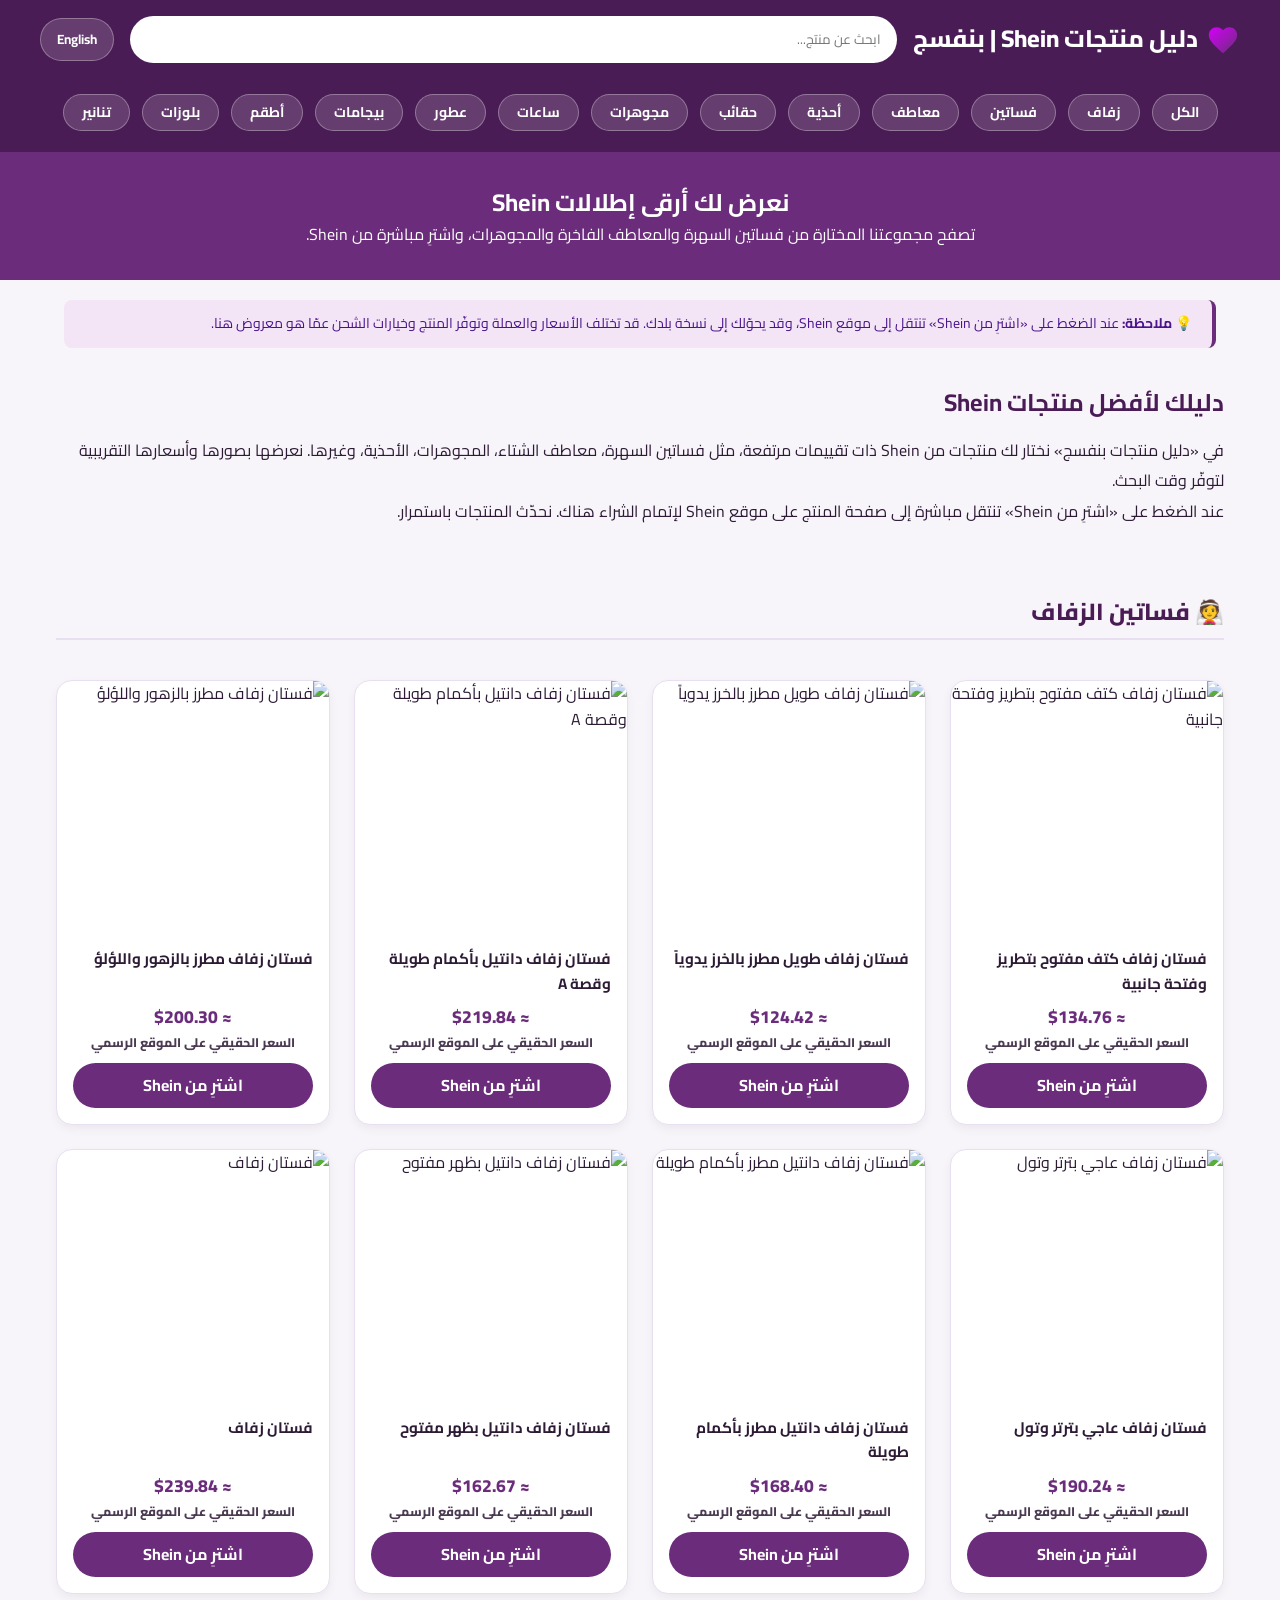
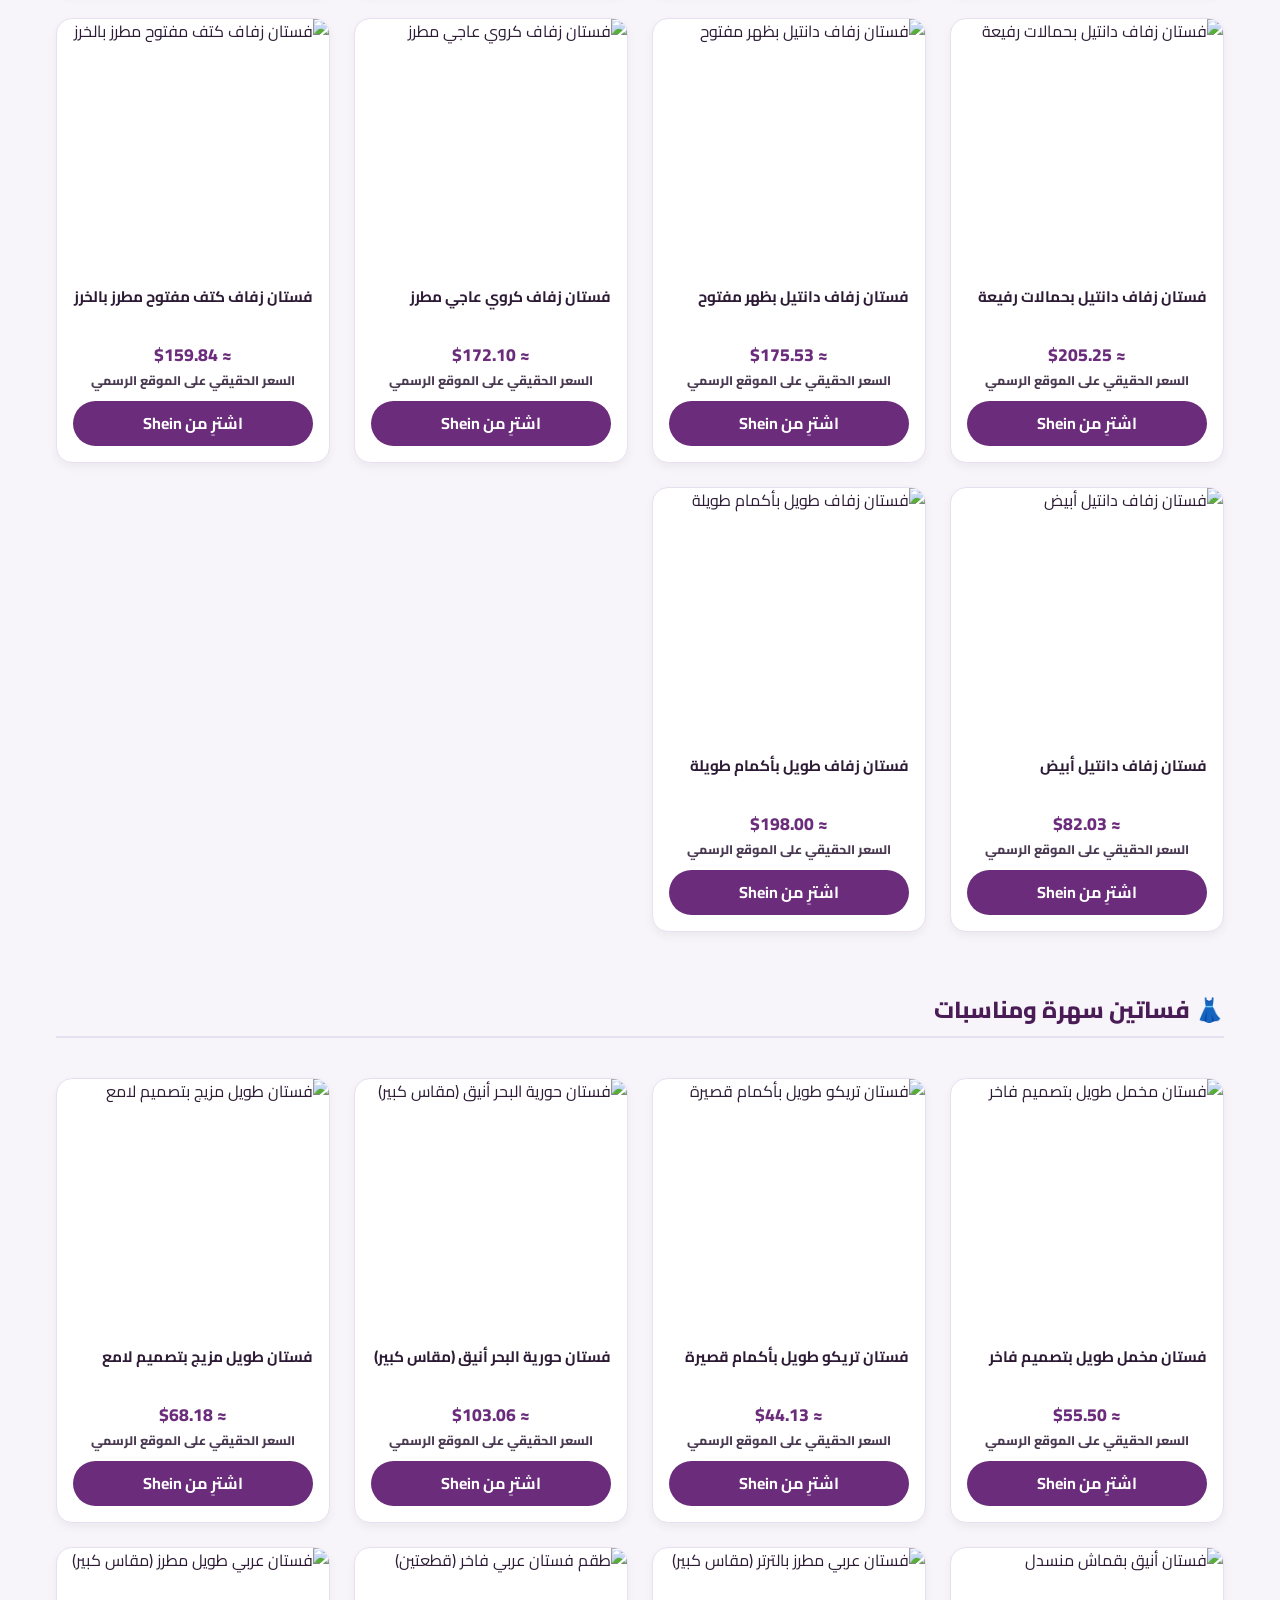
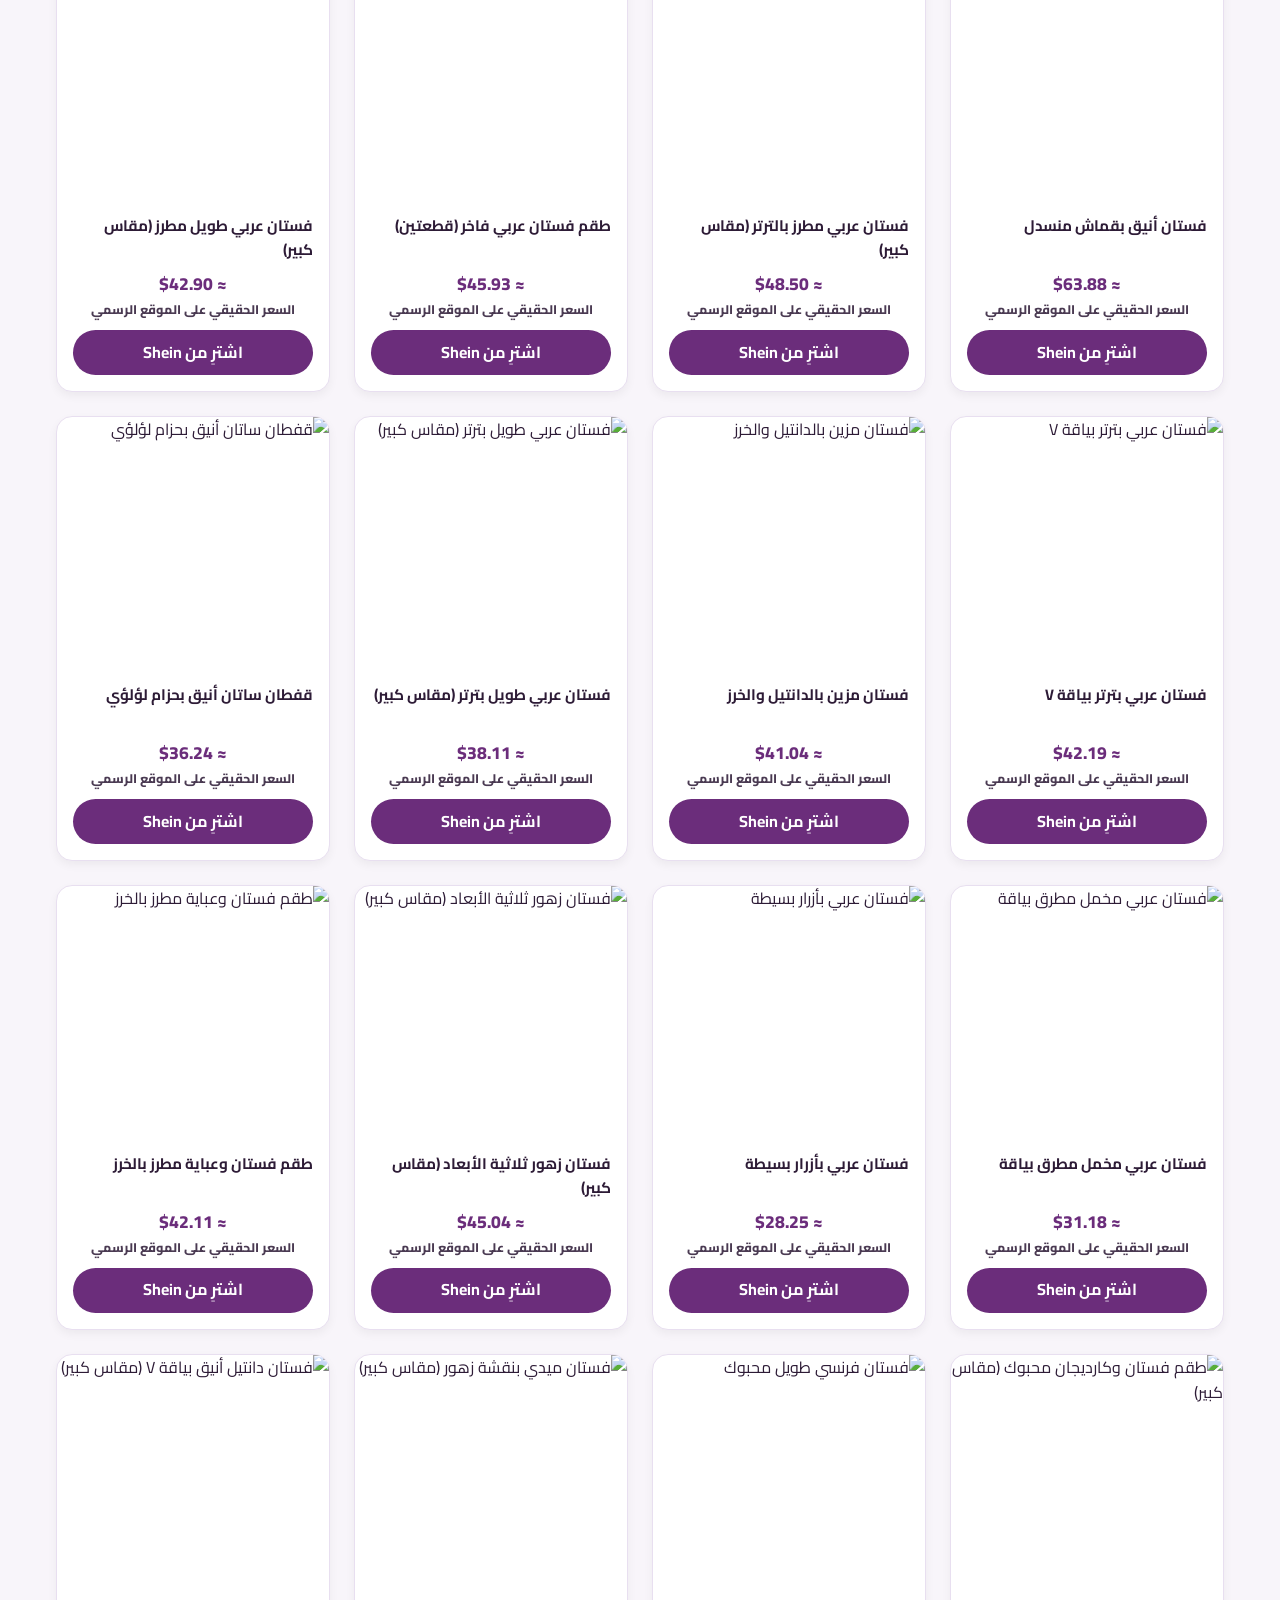
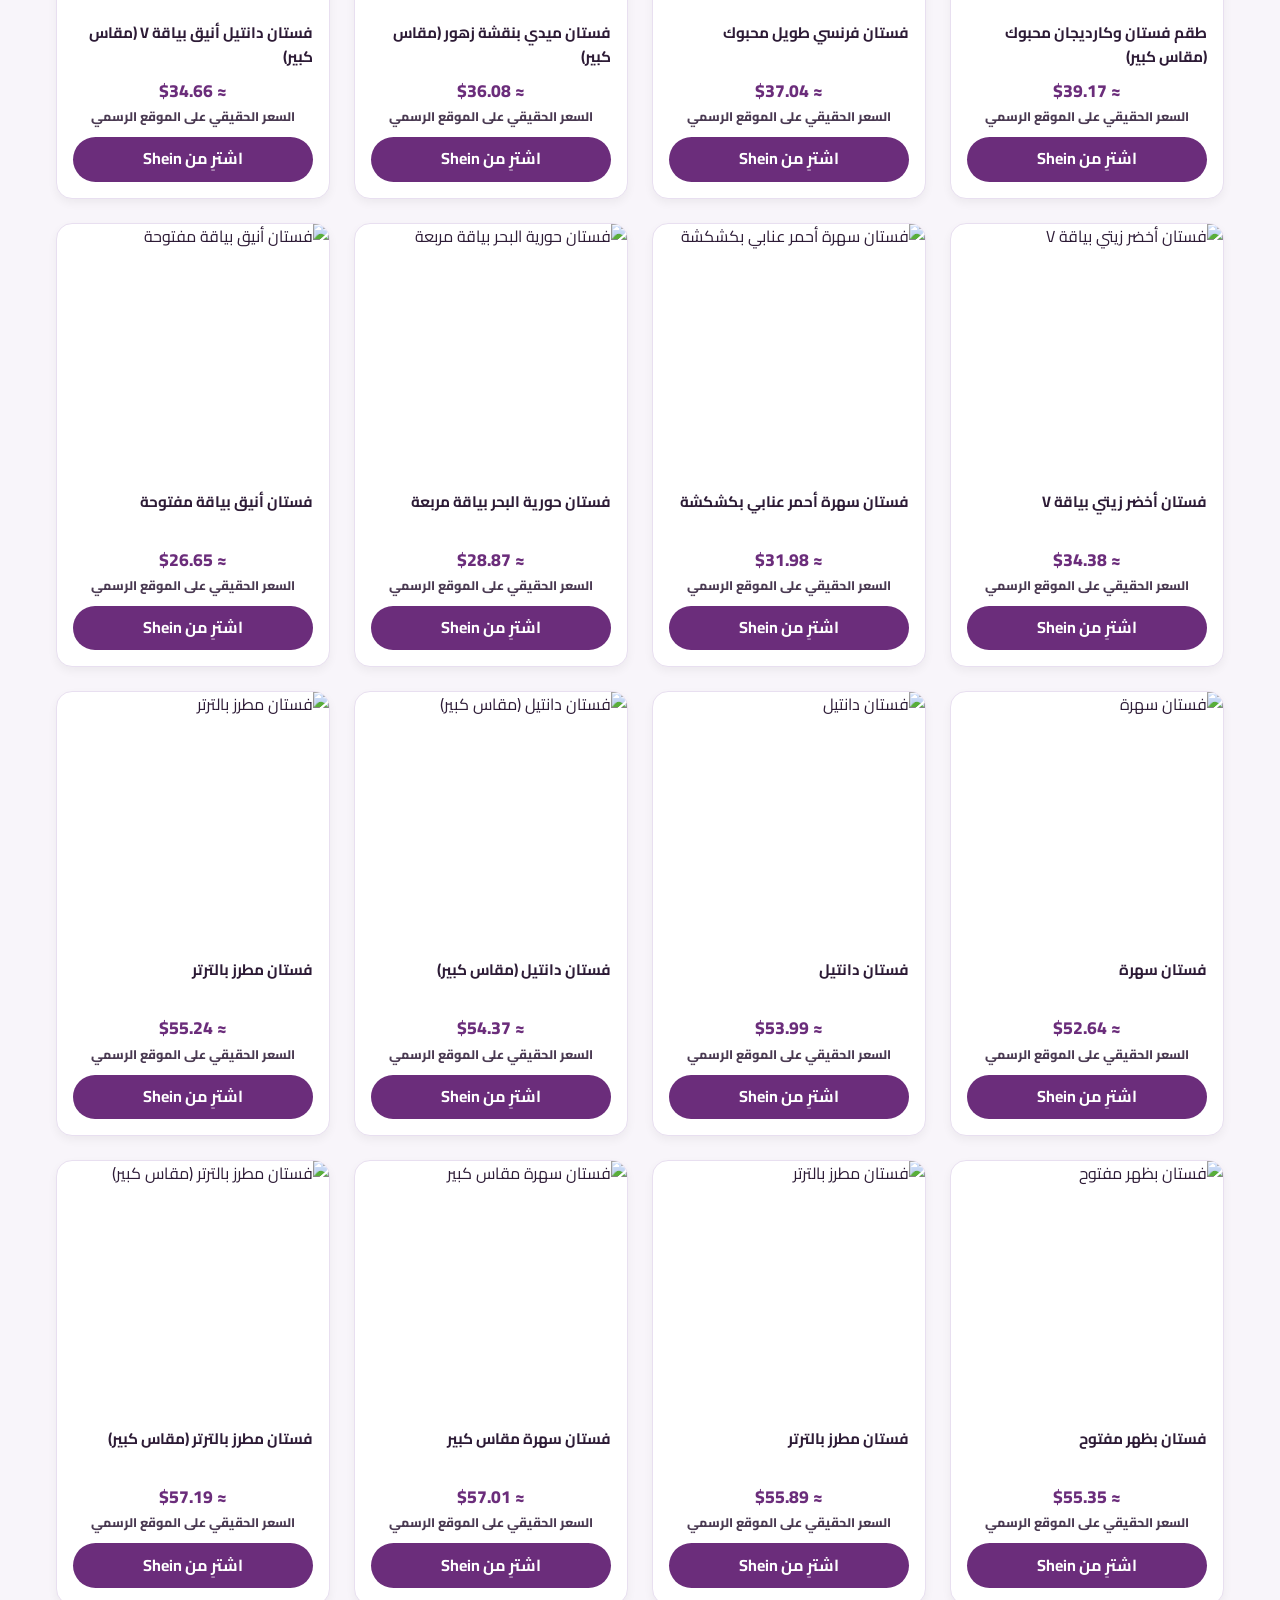
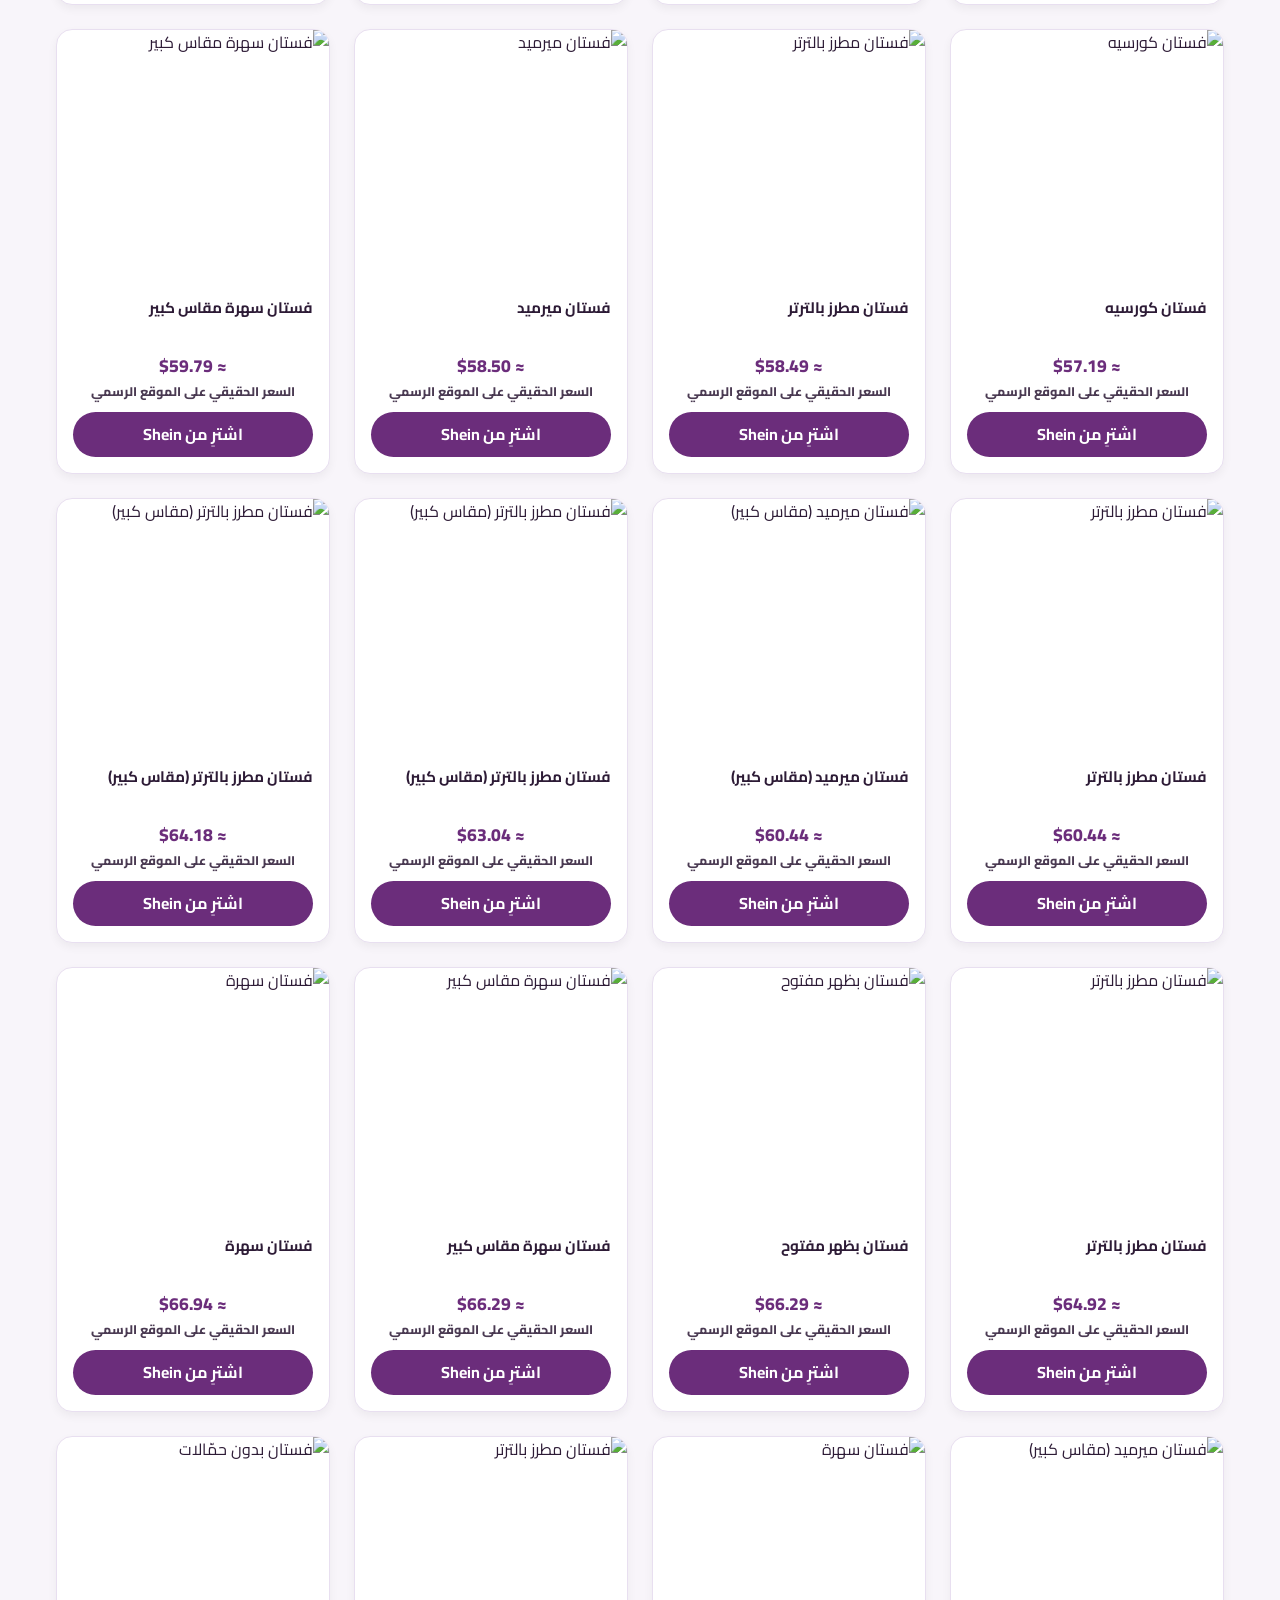
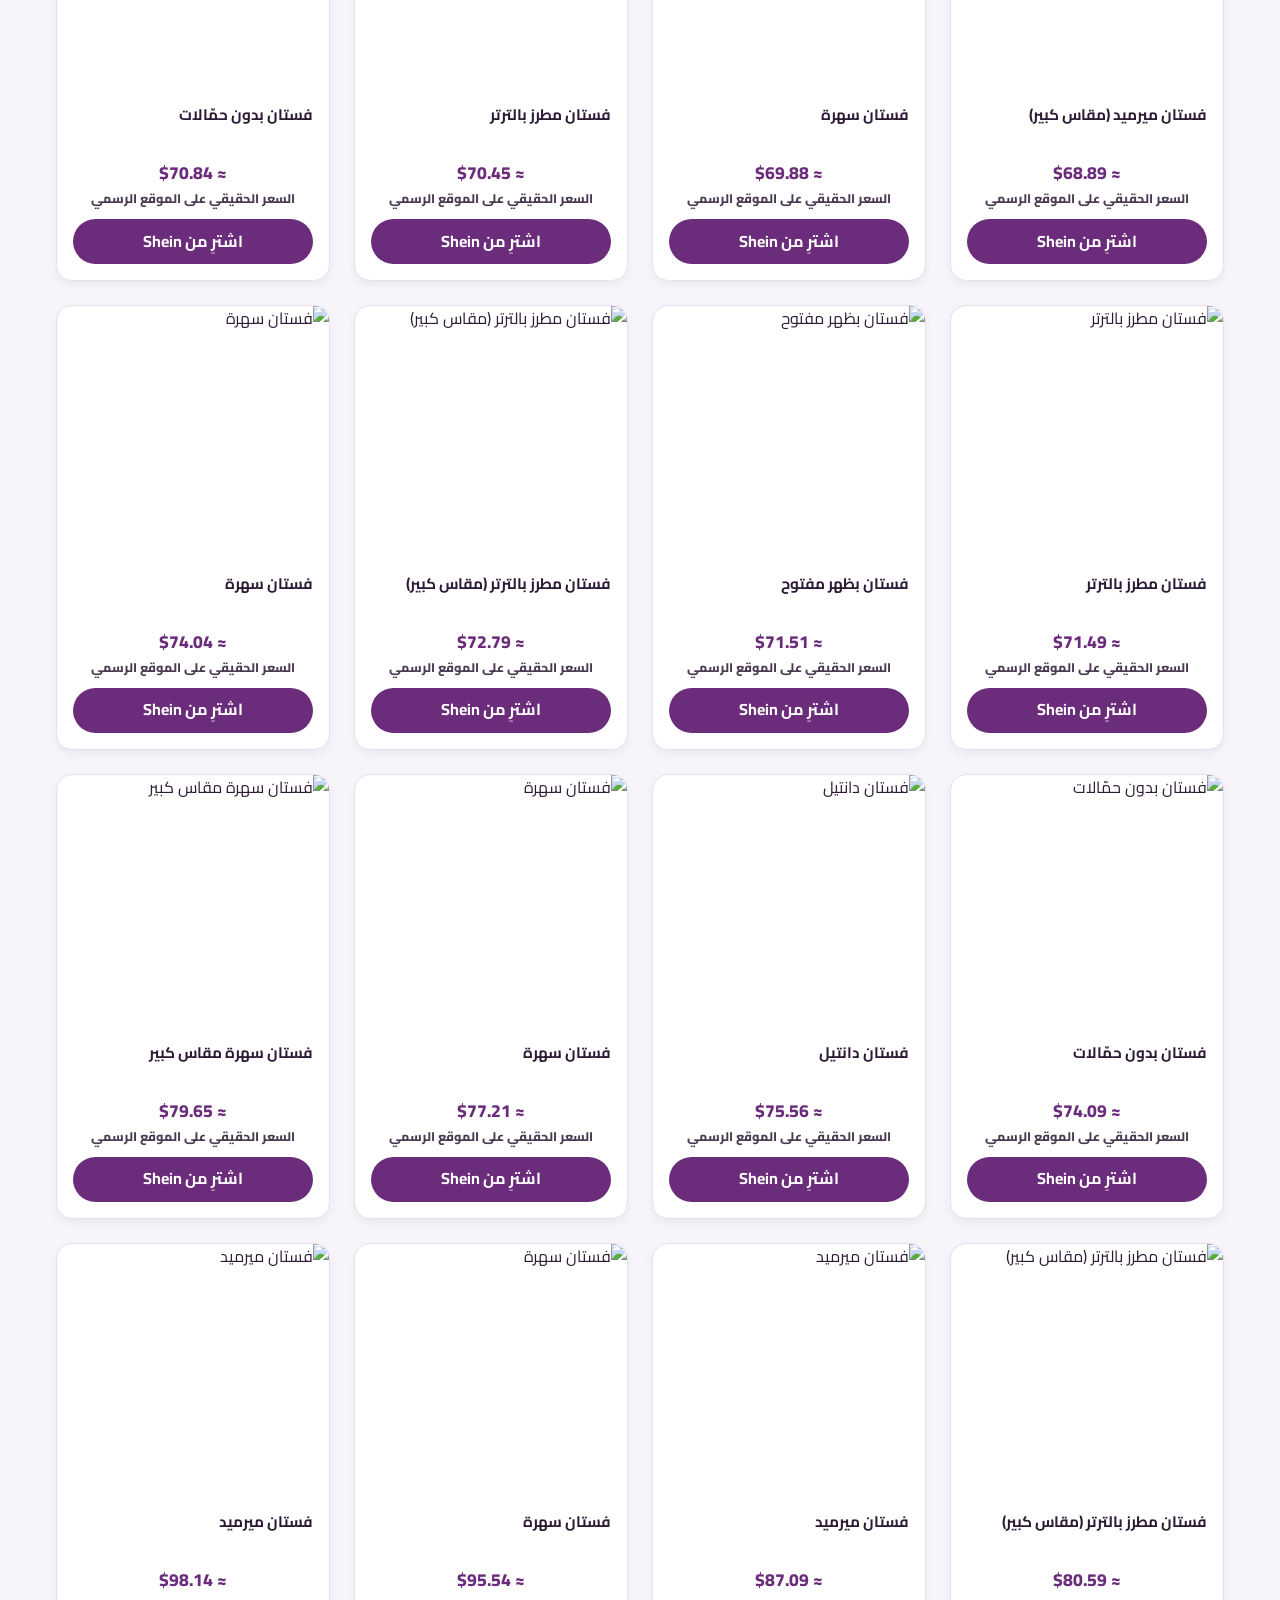
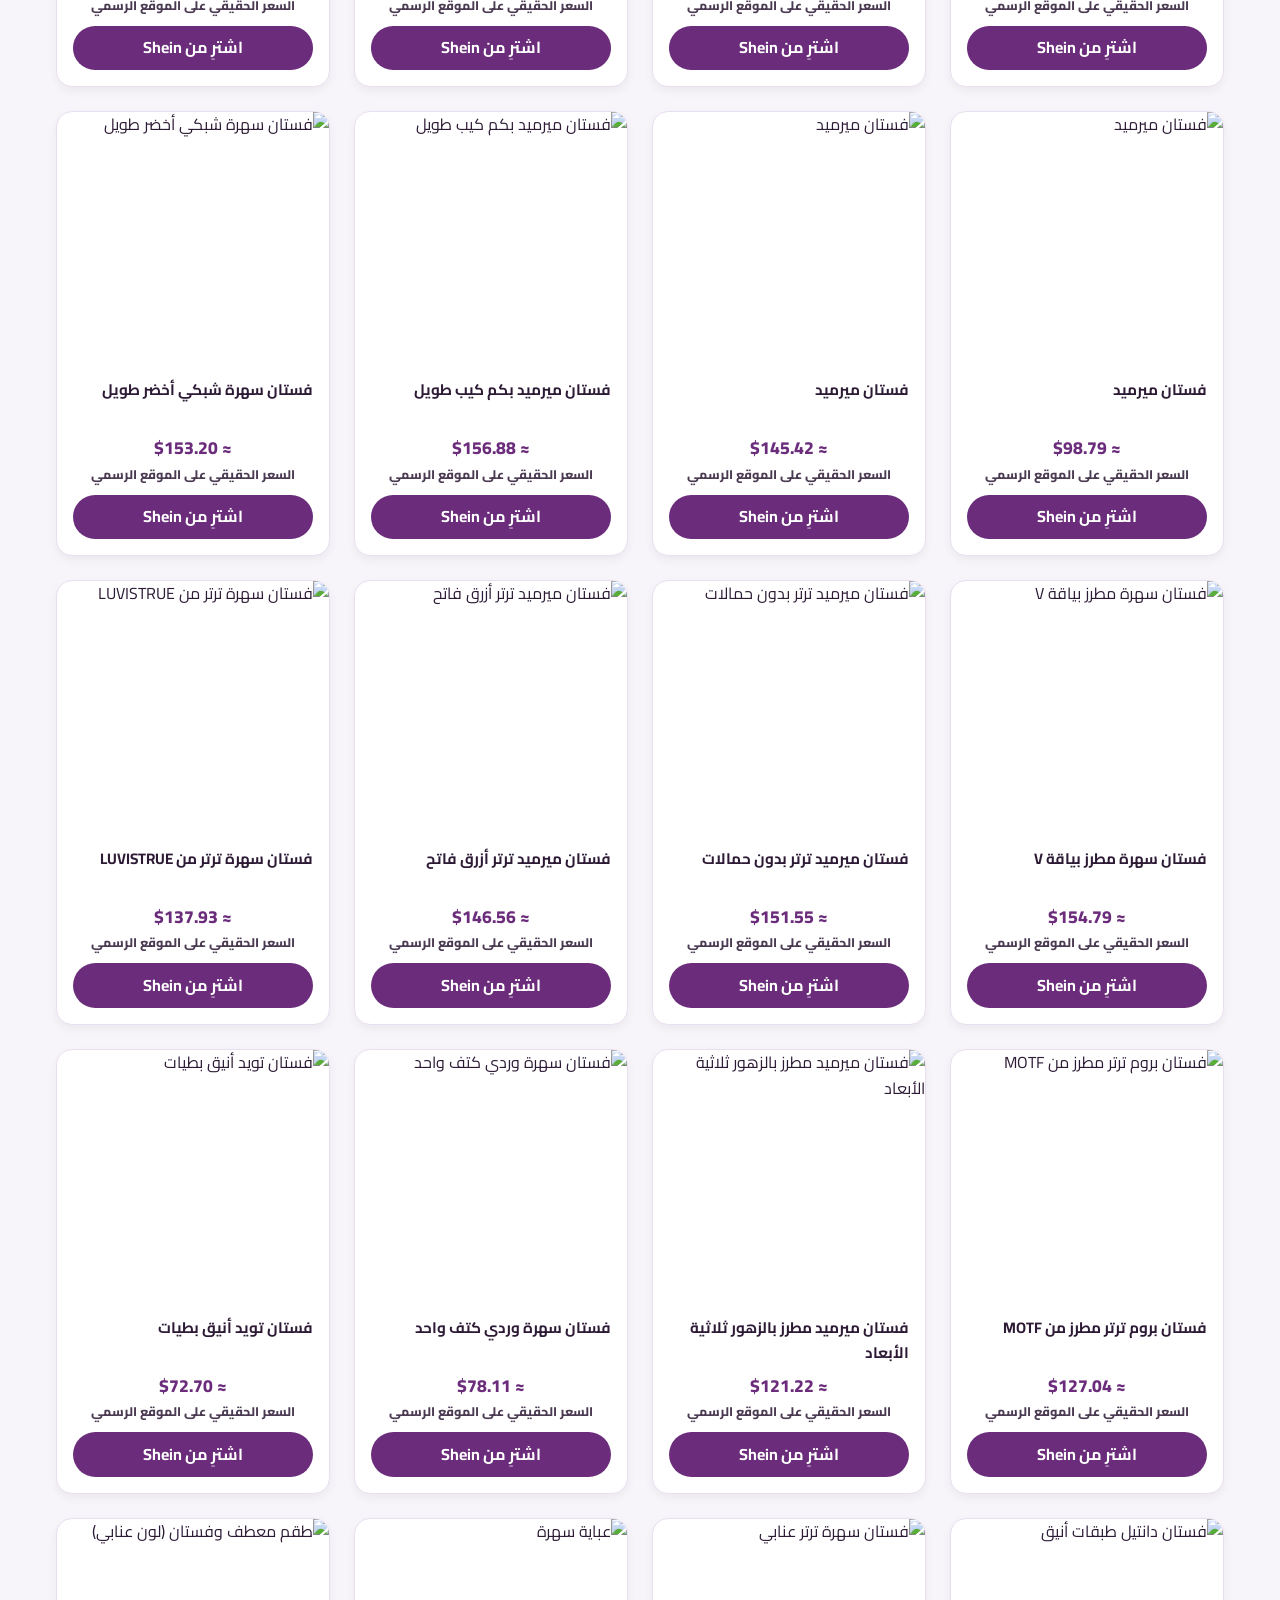
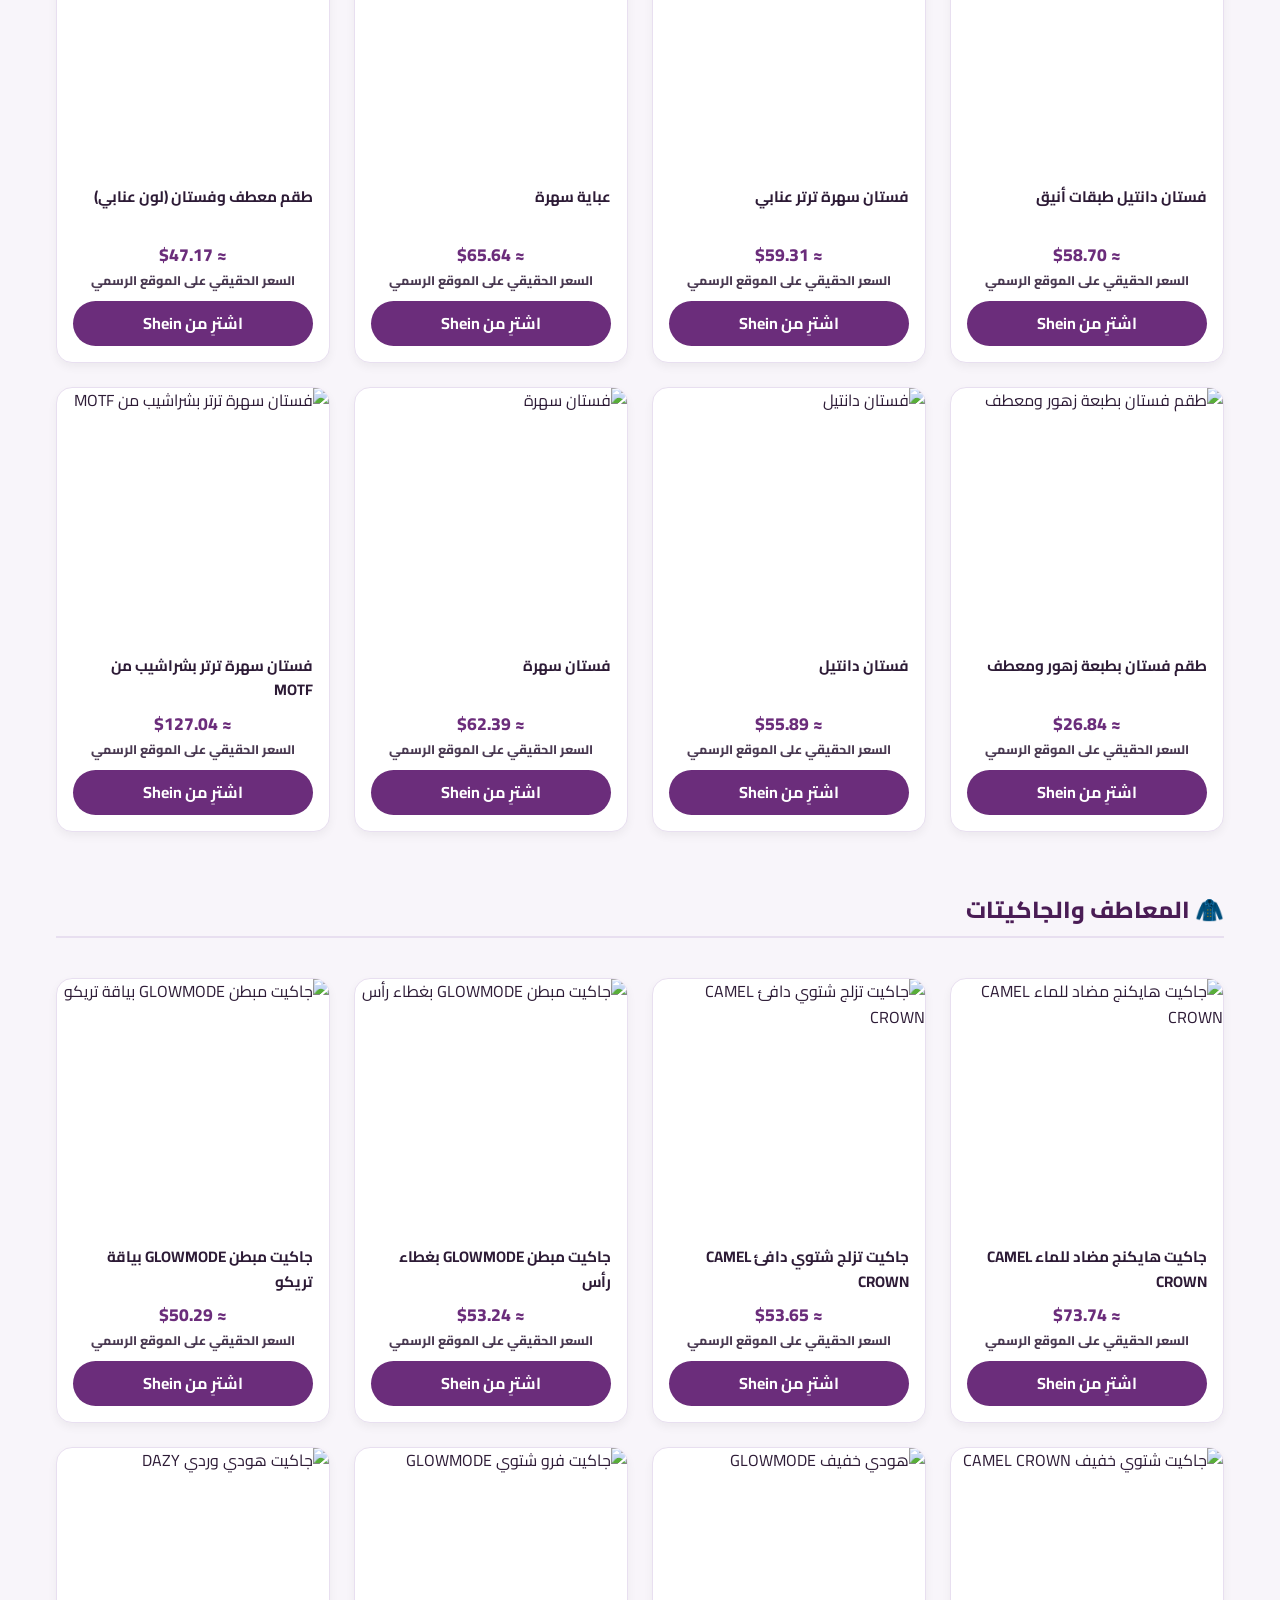
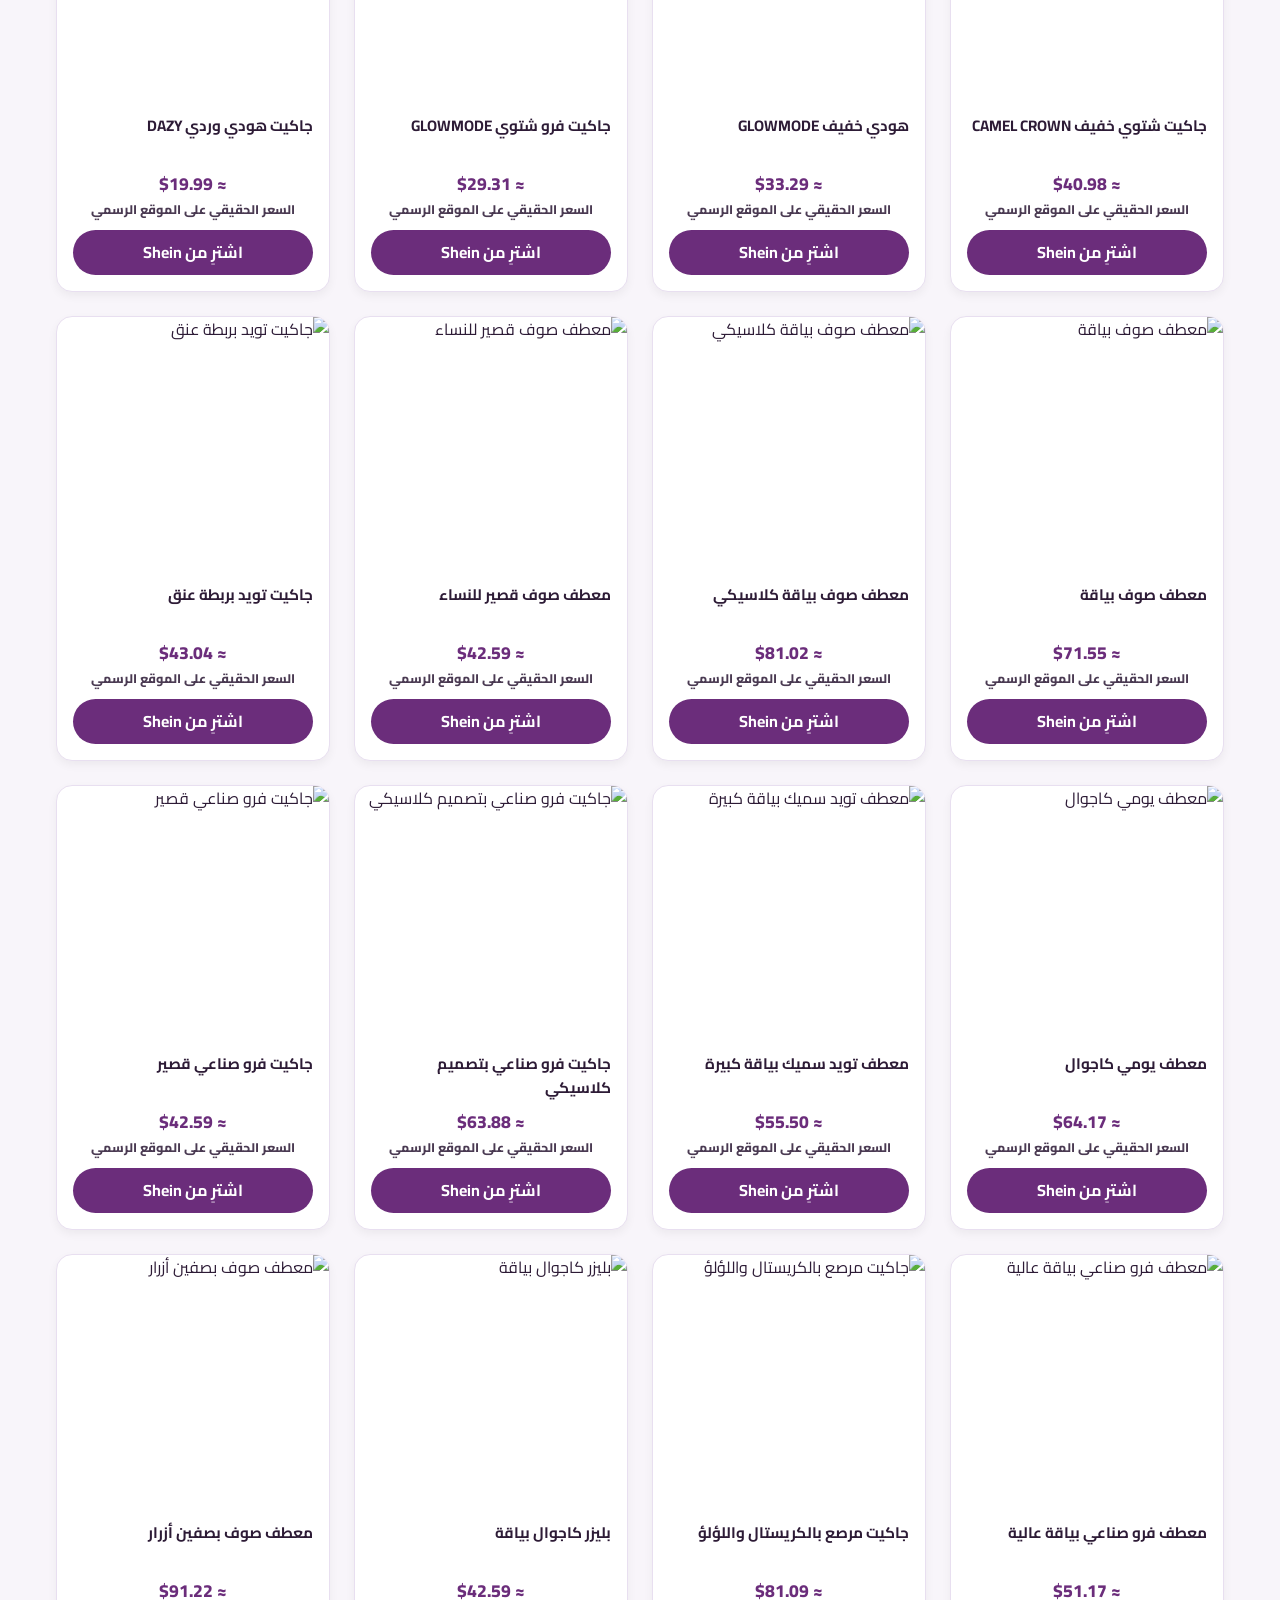
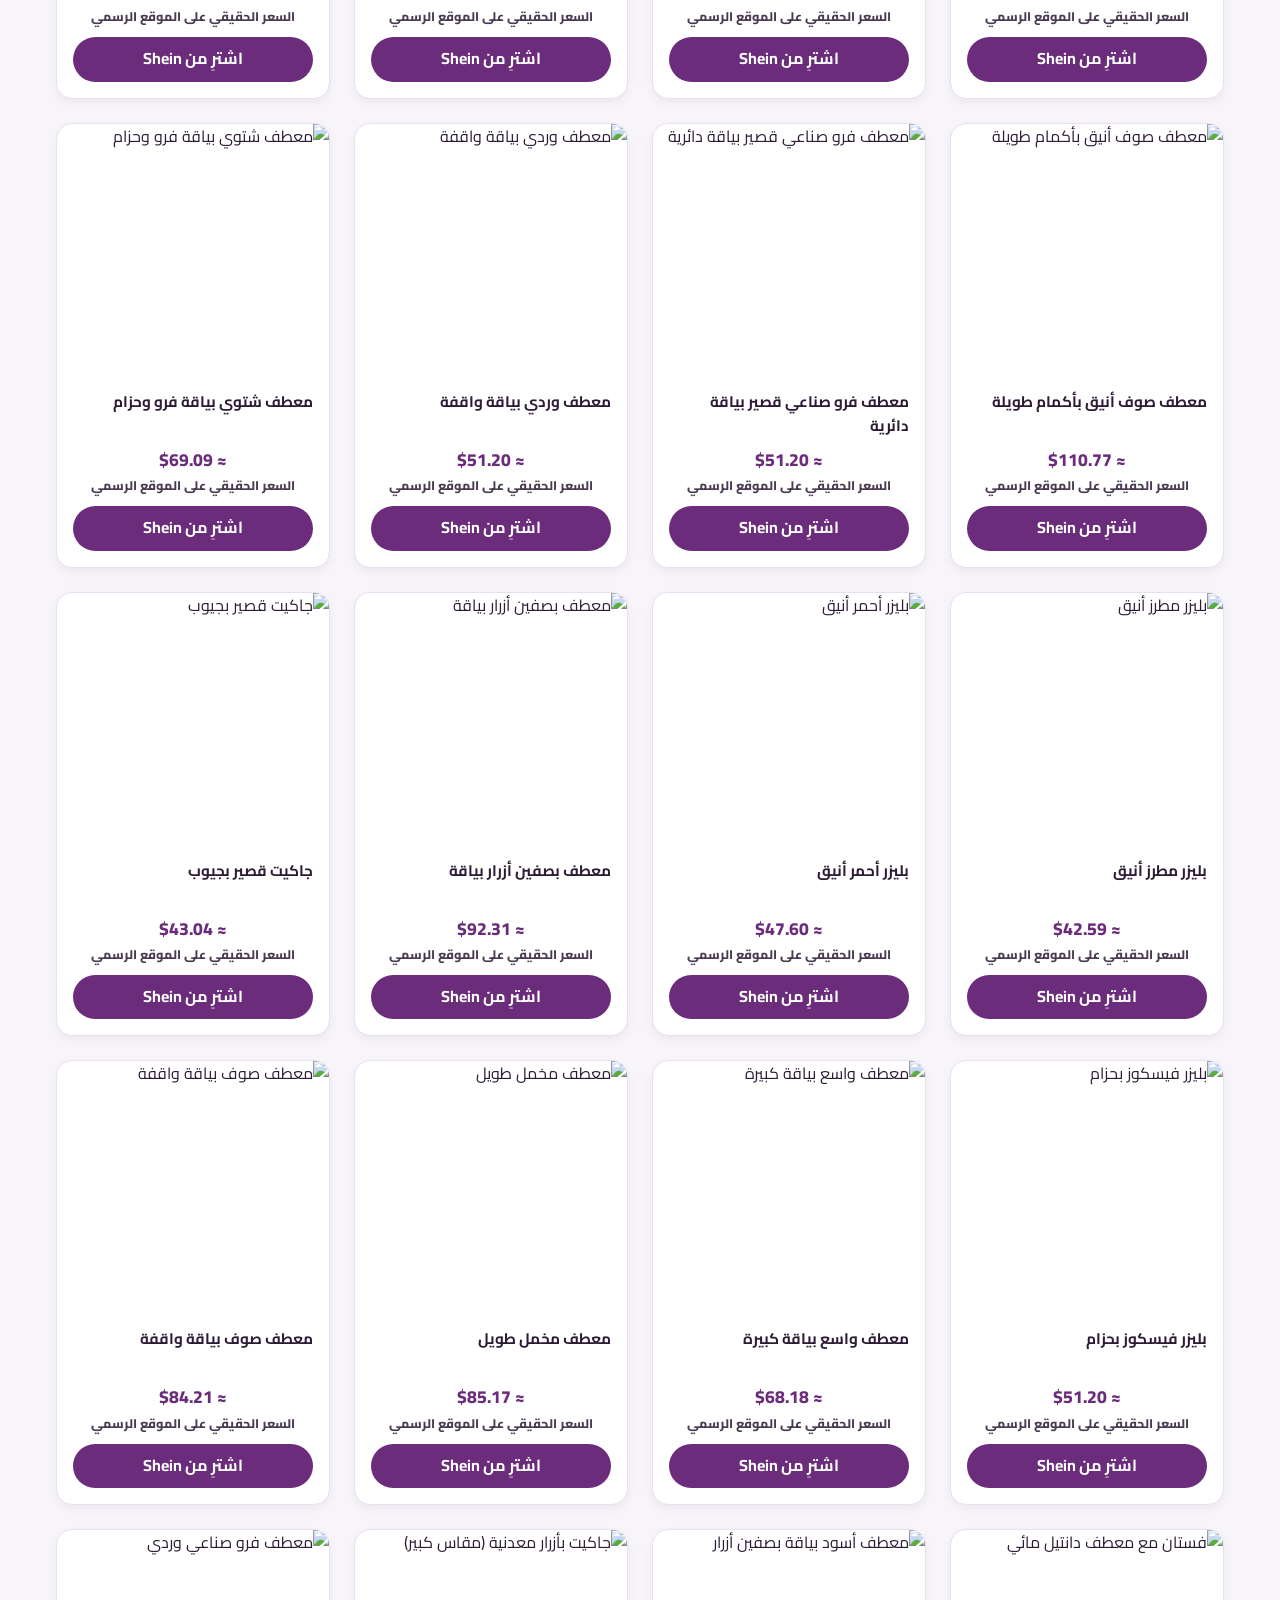
==== commit d95c1093: "Update index.html" ====
--- a/index.html
+++ b/index.html
@@ -128,11 +128,15 @@
   <a href="?cat=wedding" data-ar="زفاف" data-en="Wedding">زفاف</a>
   <a href="?cat=dresses" data-ar="فساتين" data-en="Dresses">فساتين</a>
   <a href="?cat=coats" data-ar="معاطف" data-en="Coats">معاطف</a>
-  <a href="?cat=loungewear" data-ar="بيجامات" data-en="Loungewear">بيجامات</a>
   <a href="?cat=shoes" data-ar="أحذية" data-en="Shoes">أحذية</a>
   <a href="?cat=bags" data-ar="حقائب" data-en="Bags">حقائب</a>
   <a href="?cat=jewelry" data-ar="مجوهرات" data-en="Jewelry">مجوهرات</a>
+  <a href="?cat=watches" data-ar="ساعات" data-en="Watches">ساعات</a>
   <a href="?cat=perfumes" data-ar="عطور" data-en="Perfumes">عطور</a>
+  <a href="?cat=loungewear" data-ar="بيجامات" data-en="Loungewear">بيجامات</a>
+  <a href="?cat=sets" data-ar="أطقم" data-en="Sets">أطقم</a>
+  <a href="?cat=tops" data-ar="بلوزات" data-en="Tops">بلوزات</a>
+  <a href="?cat=skirts" data-ar="تنانير" data-en="Skirts">تنانير</a>
 </nav>
   </div>
 </header>
@@ -702,25 +706,23 @@
 
   return 'other';
 }
-  const categoryOrder = ['wedding', 'dresses', 'coats', 'jackets', 'sets', 'tops', 'skirts', 'loungewear', 'shoes', 'bags', 'jewelry', 'watches', 'perfumes', 'other'];
+  const categoryOrder = ['wedding', 'dresses', 'coats', 'sets', 'tops', 'skirts', 'loungewear', 'shoes', 'bags', 'jewelry', 'watches', 'perfumes', 'other'];
   
   const categoryNames = {
-    wedding:   { ar: 'فساتين الزفاف',           en: 'Wedding Dresses' },
-    dresses:   { ar: 'فساتين سهرة ومناسبات',    en: 'Evening & Formal Dresses' },
-    coats:     { ar: 'المعاطف الشتوية',         en: 'Winter Coats' },
-    jackets:   { ar: 'الجاكيتات والبليزرات',    en: 'Jackets & Blazers' },
-    sets:      { ar: 'الأطقم والبدلات',         en: 'Sets & Suits' },
-    tops:      { ar: 'البلوزات والتوبات',       en: 'Tops & Sweaters' },
-    skirts:    { ar: 'التنانير',                en: 'Skirts' },
-    jumpsuits: { ar: 'الجمبسوت',                en: 'Jumpsuits' },
-    loungewear:{ ar: 'ملابس النوم والبيجامات',  en: 'Loungewear & Pajamas' },
-    shoes:     { ar: 'الأحذية والبوتات',        en: 'Shoes & Boots' },
-    bags:      { ar: 'الحقائب',                 en: 'Bags' },
-    jewelry:   { ar: 'المجوهرات',               en: 'Jewelry' },
-    watches:   { ar: 'الساعات',                 en: 'Watches' },
-    perfumes:  { ar: 'العطور',                 en: 'Perfumes' },
-    other:     { ar: 'منتجات أخرى',             en: 'Other Products' }
-  };
+  wedding:   { ar: '👰 فساتين الزفاف',           en: '👰 Wedding Dresses' },
+  dresses:   { ar: '👗 فساتين سهرة ومناسبات',    en: '👗 Evening & Formal Dresses' },
+  coats:     { ar: '🧥 المعاطف والجاكيتات',      en: '🧥 Coats & Jackets' },
+  sets:      { ar: '🛍️ الأطقم والبدلات',         en: '🛍️ Sets & Suits' },
+  tops:      { ar: '👚 البلوزات والتوبات',       en: '👚 Tops & Sweaters' },
+  skirts:    { ar: '👗 التنانير',                en: '👗 Skirts' },
+  loungewear:{ ar: '🩳 ملابس النوم والبيجامات',  en: '🩳 Loungewear & Pajamas' },
+  shoes:     { ar: '👠 الأحذية والبوتات',        en: '👠 Shoes & Boots' },
+  bags:      { ar: '👜 الحقائب',                 en: '👜 Bags' },
+  jewelry:   { ar: '💍 المجوهرات',               en: '💍 Jewelry' },
+  watches:   { ar: '⌚ الساعات',                 en: '⌚ Watches' },
+  perfumes:  { ar: '🌸 العطور',                  en: '🌸 Perfumes' },
+  other:     { ar: '✨ منتجات أخرى',             en: '✨ Other Products' }
+};
 
  function renderProducts() {
   const grid = document.getElementById('productsGrid');
